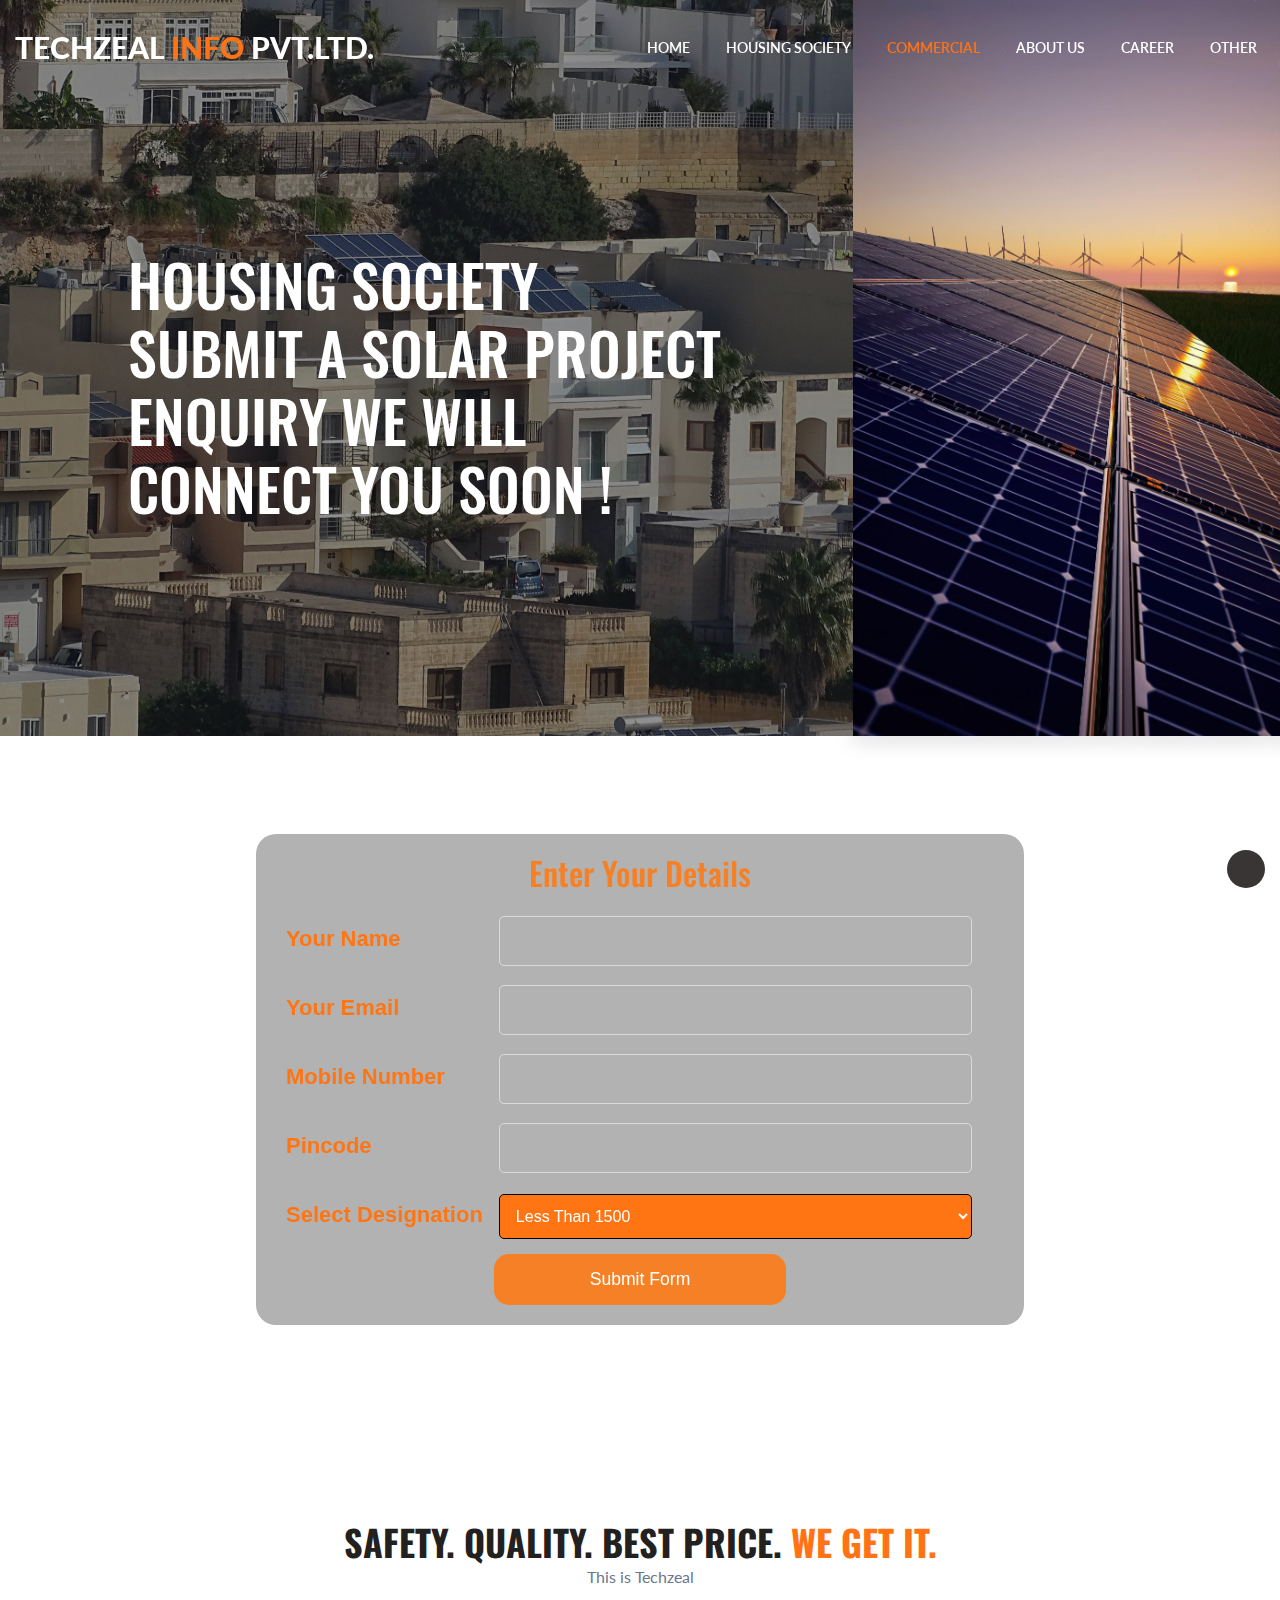
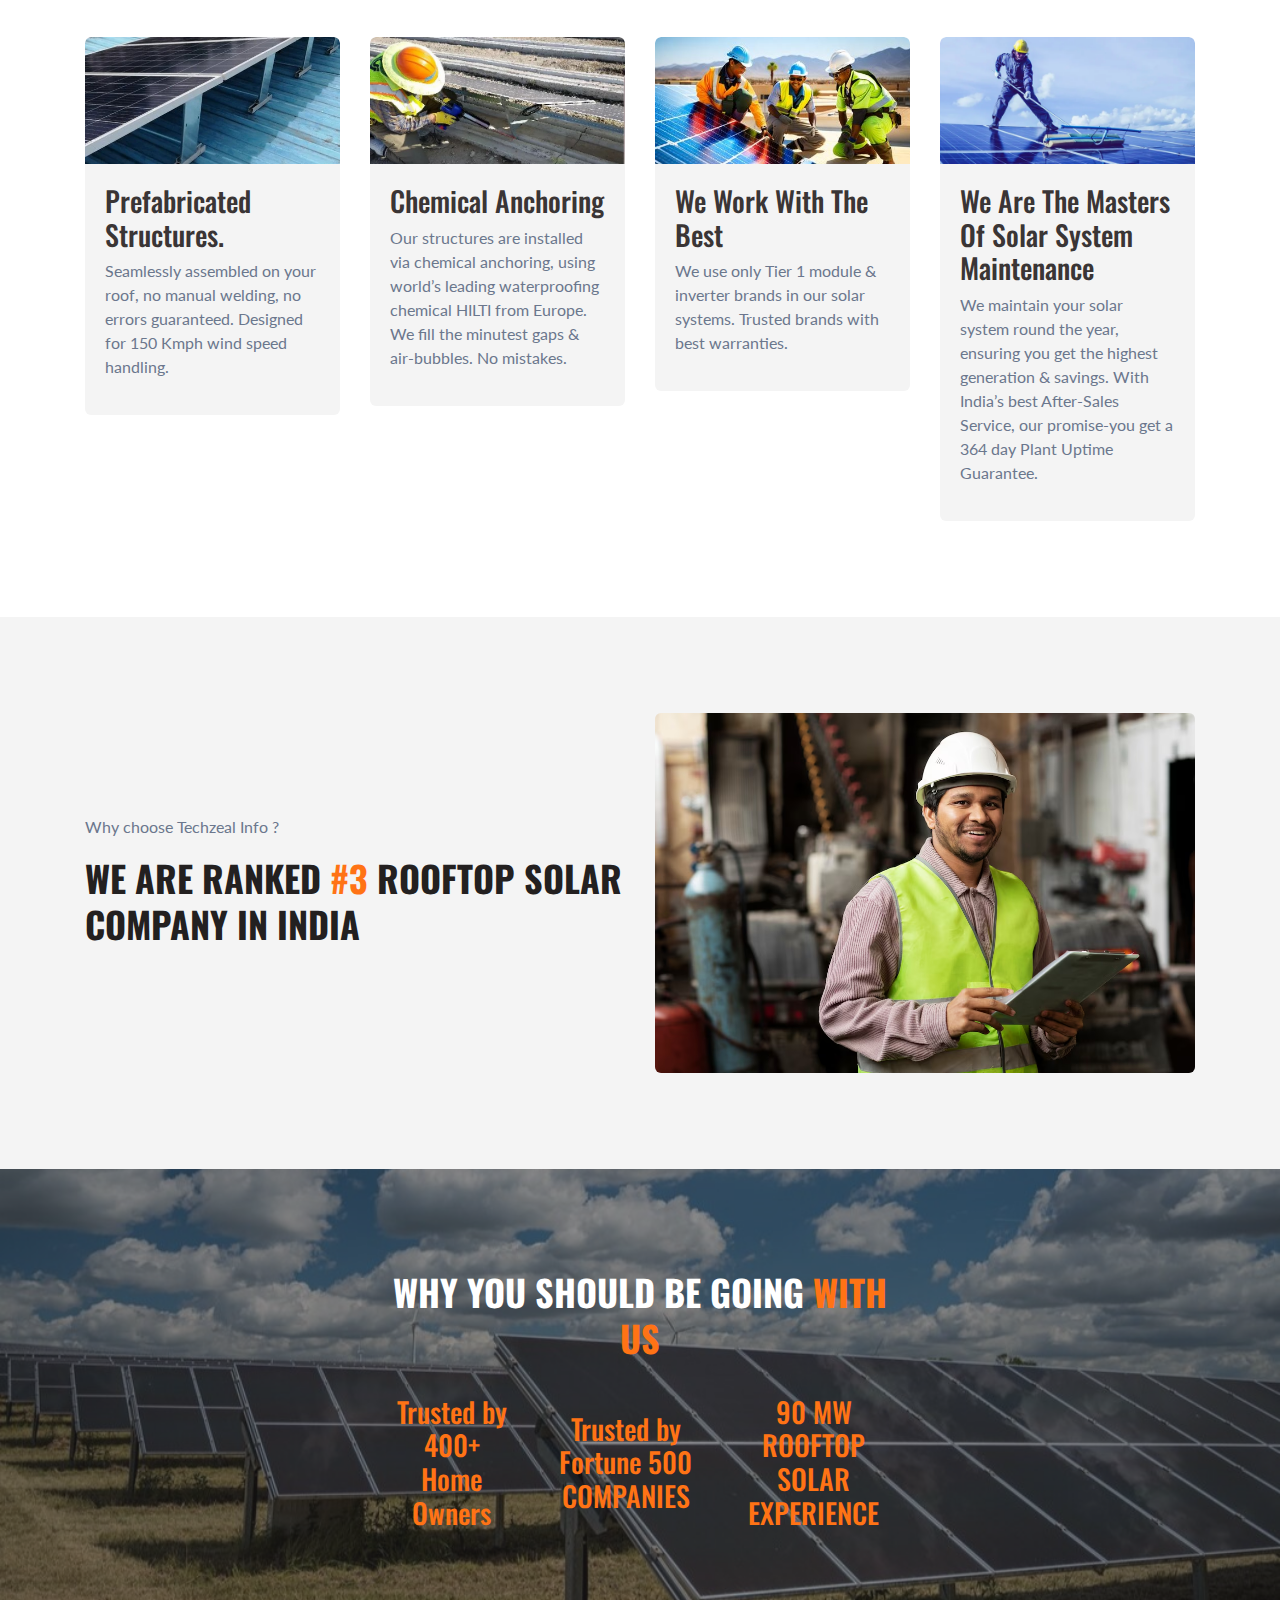
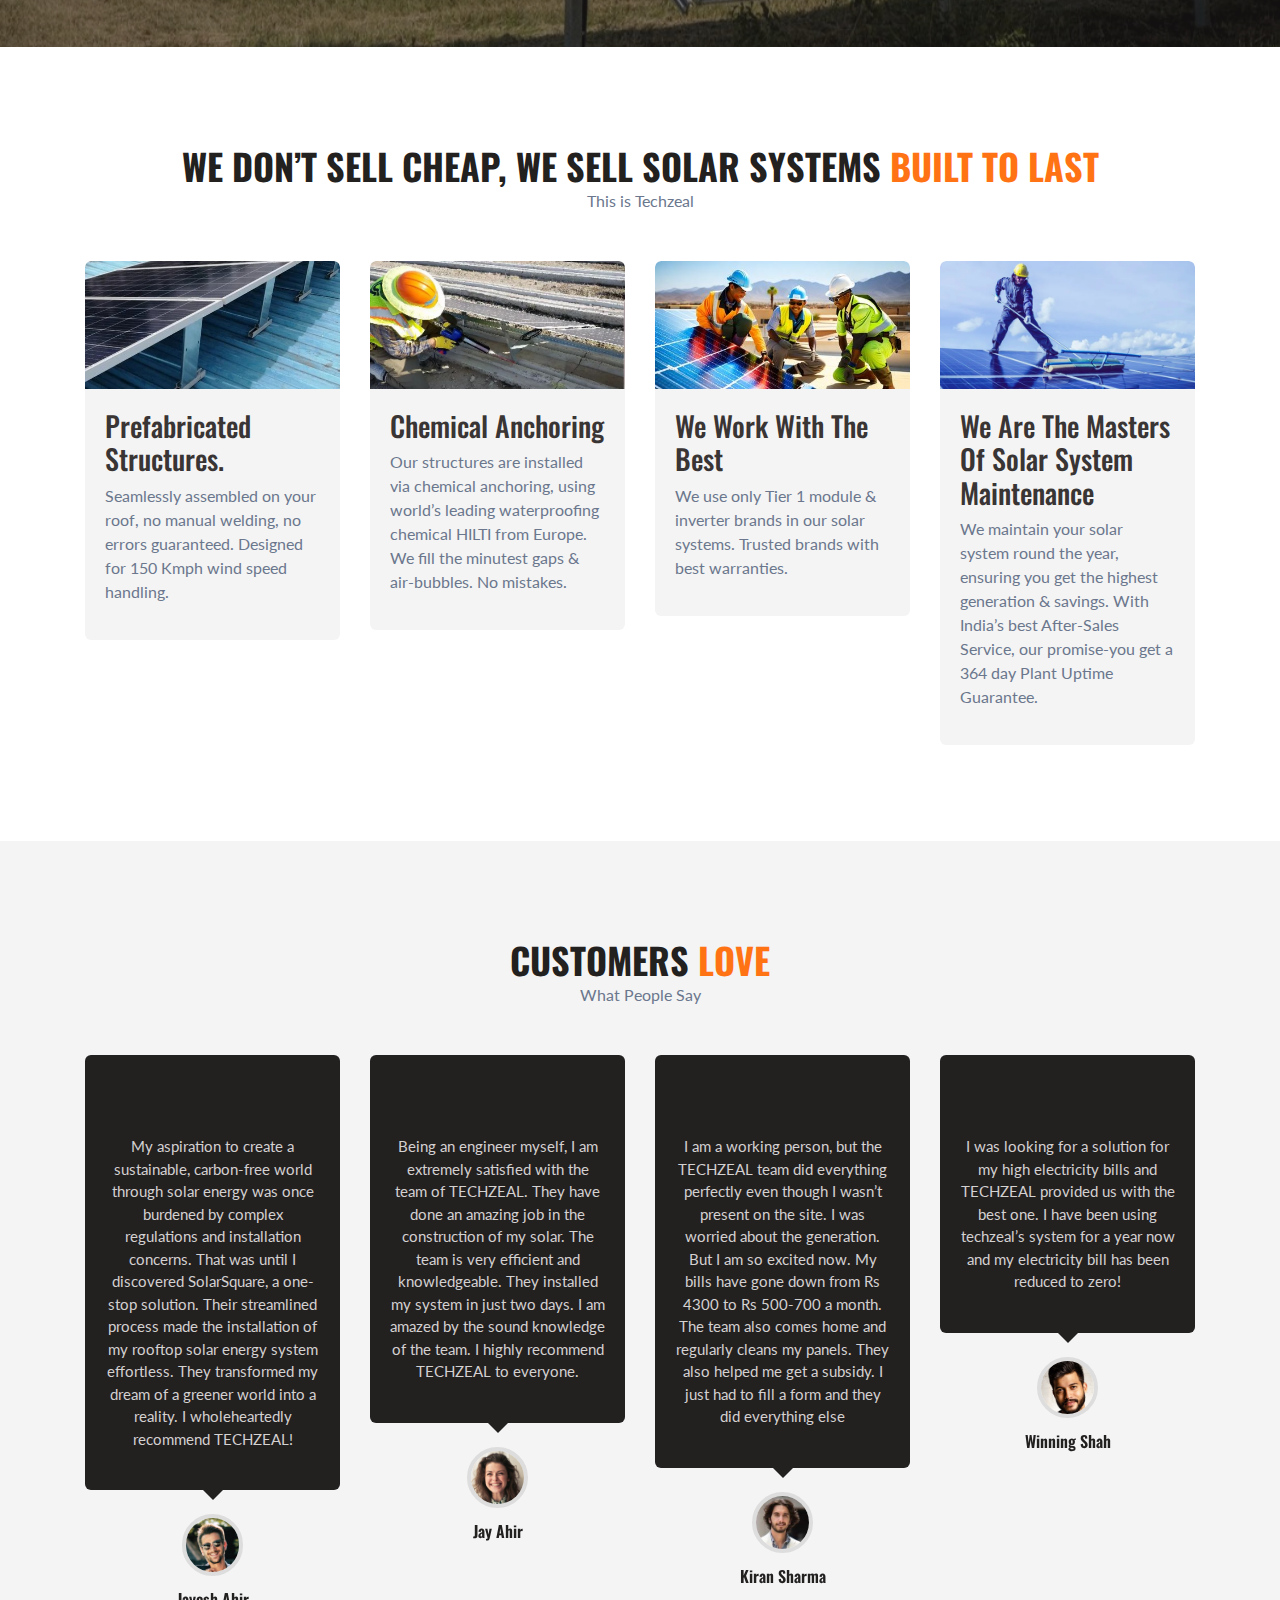
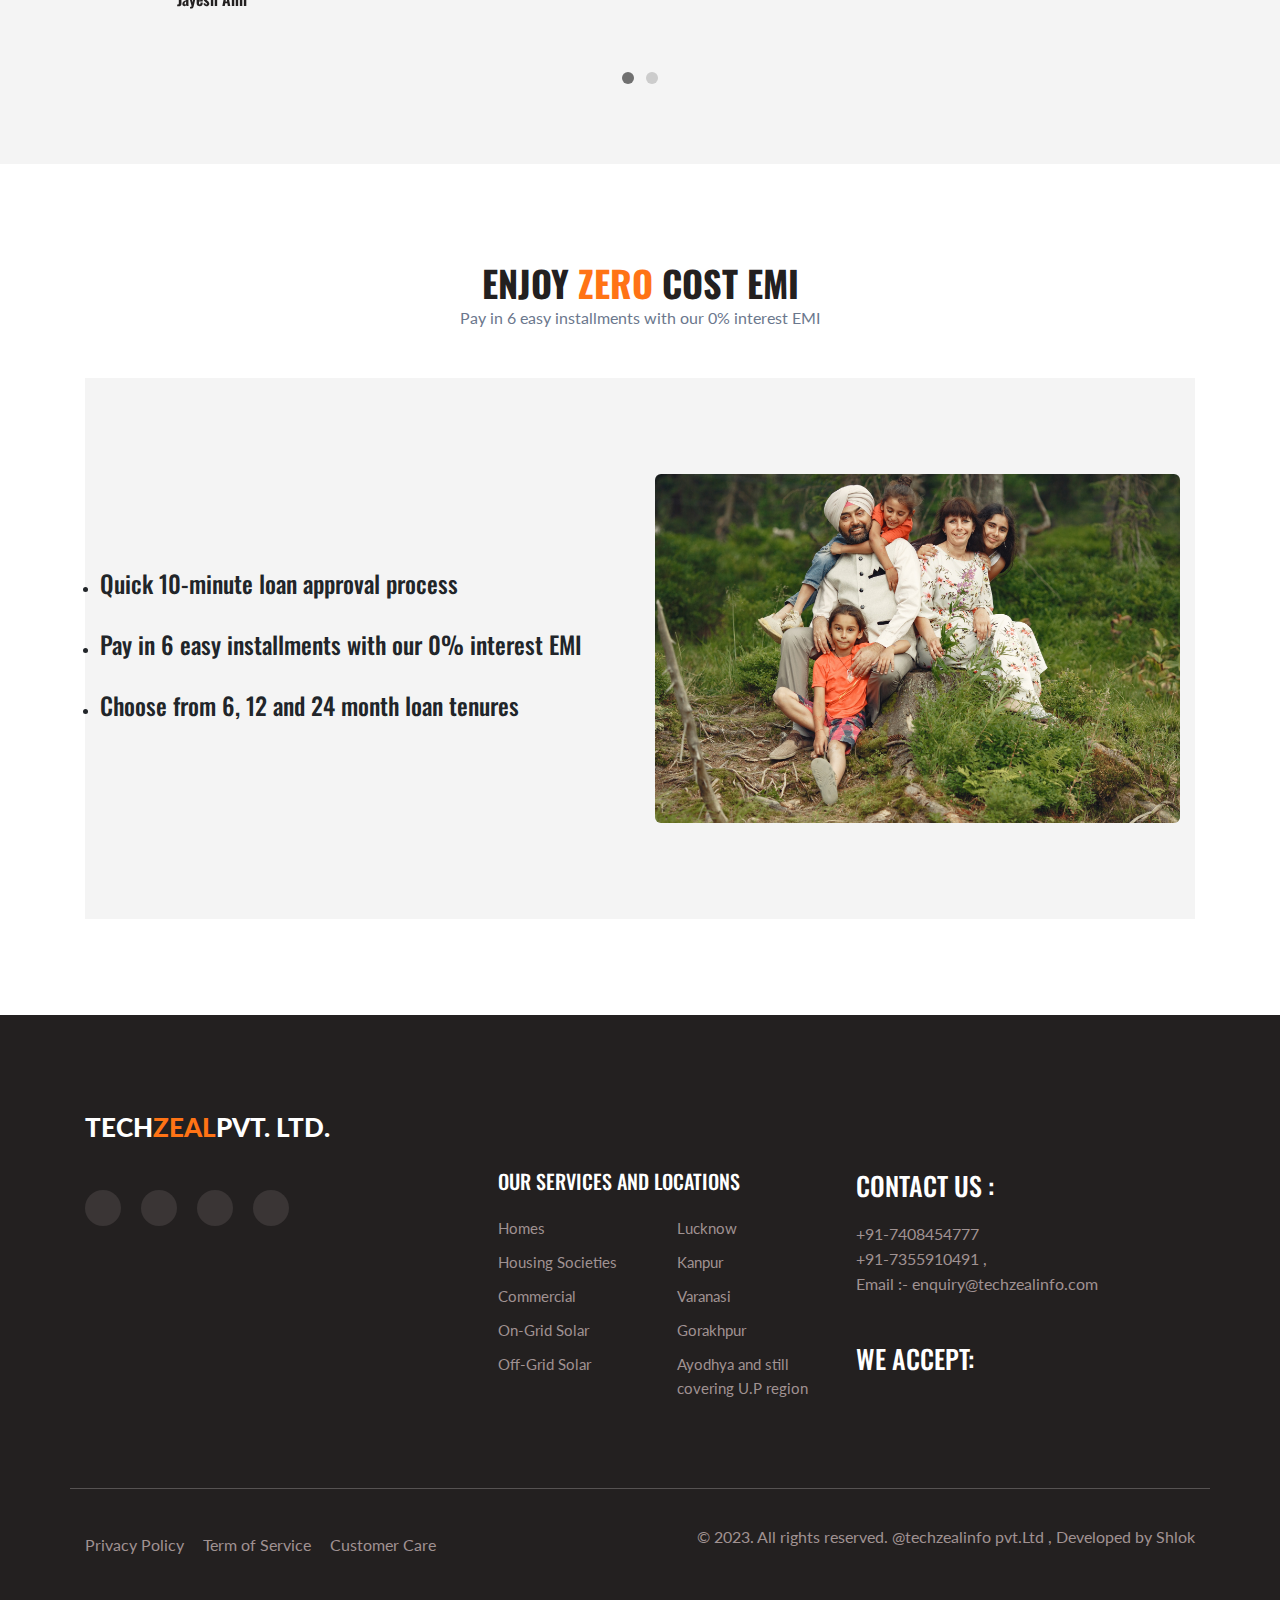
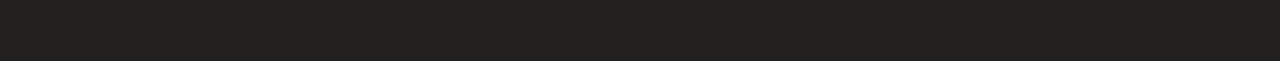
==== main/commercial.html @ fe647f67 "Add files via upload" ====
<!doctype html>
<html lang="zxx">

<head>
  <!-- Required meta tags -->
  <meta charset="utf-8">
  <meta name="viewport" content="width=device-width, initial-scale=1, shrink-to-fit=no">
  <title>TECHZEAL INFO PVT. LTD.</title>
  <!-- Template CSS -->
  <link rel="stylesheet" href="style_hs.css">
  <link rel="stylesheet" href="form.css">

  <!-- Template CSS -->
  <link href="//fonts.googleapis.com/css?family=Oswald:300,400,500,600&display=swap" rel="stylesheet">
  <link href="//fonts.googleapis.com/css?family=Lato:300,300i,400,400i,700,900&display=swap" rel="stylesheet">

  <link rel="icon" href="logo.png" type="image/png">

  <!-- Template CSS -->
  <script src="//code.tidio.co/vn7mqgptrf9hjx0qll3k1wdqmijv0tst.js" async></script>
</head>
<body>

<!--w3l-banner-slider-main-->
<section class="w3l-banner-slider-main">
	<div class="top-header-content">
		<header class="tophny-header">
			<div class="container-fluid">
				<div class="top-right-strip row">
				</div>
			</div>
			<!--/nav-->
			<nav class="navbar navbar-expand-lg navbar-light">
				<div class="container-fluid serarc-fluid">
					<a class="navbar-brand" href="index.html">
						TECHZEAL <span class="lohny"> INFO</span> PVT.LTD.</a>
							<a class="navbar-brand" href="#index.html">
								<img src="" alt="" title="" style="height:35px;" />
							</a>
					<button class="navbar-toggler" type="button" data-toggle="collapse"
						data-target="#navbarSupportedContent" aria-controls="navbarSupportedContent"
						aria-expanded="false" aria-label="Toggle navigation">
						<span class="navbar-toggler-icon fa fa-bars"> </span>
					</button>
					<div class="collapse navbar-collapse" id="navbarSupportedContent">
						<ul class="navbar-nav ml-auto">
							<li class="nav-item ">
								<a class="nav-link" href="index.html">Home</a>
							</li>
							<li class="nav-item">
								<a class="nav-link" href="housing_society.html">Housing Society</a>
							</li>
							<li class="nav-item active">
								<a class="nav-link" href="commercial.html"> Commercial </a>
							
							<li class="nav-item">
								<a class="nav-link" href="contact.html">About us</a>
							</li>

							<li class="nav-item">
								<a class="nav-link" href="career.html">Career</a>
							</li>
							<li class="nav-item">
								<a class="nav-link" href="other.html">Other</a>
							</li>
						</ul>

					</div>
				</div>
			</nav>
			<!--//nav-->
		</header>
        <div class="bannerhny-content">
			<!--/banner-slider-->
			<div class="content-baner-inf">
				<div id="carouselExampleIndicators" class="carousel slide" data-ride="carousel">
					<ol class="carousel-indicators">
						<li data-target="#carouselExampleIndicators" data-slide-to="0" class="active"></li>
					</ol>
					<div class="carousel-inner">
						<!-- Carousel Item 1 -->
						<div class="carousel-item active">
							<div class="container">
								<div class="carousel-caption">
									<h3>Housing Society
										<br>Submit a Solar Project enquiry we will connect you soon !
                                    </h3>
								</div>
							</div>
						</div>
					</div>
				</div>
			</div>


			
			
			<!--//banner-slider-->
			<!--//banner-slider-->
			<div class="right-banner">
				<div class="right-1">
				</div>	 
			</div>

		</div>
		

</section>



<!-- //w3l-banner-slider-main -->
<section class="w3l-grids-hny-2">
	<!-- /content-6-section -->
	<div class="grids-hny-2-mian py-5">
		<div id="custom-form-container">
			<form action="https://api.web3forms.com/submit" method="POST" class="custom-form">
				<!-- Access Key -->
				<input type="hidden" name="access_key" value="a52a8944-7c3d-480c-804e-d29bfbedbb35">
		
				<!-- Home Section -->
				<div id="home-section" class="form-section active">
					<h2>Enter Your Details</h2>
		
					<label for="name">Your Name</label>
					<input type="text" name="name" id="name" required>
		
					<label for="email">Your Email</label>
					<input type="email" name="email" id="email" required>
		
					<label for="mobile">Mobile Number</label>
					<input type="tel" name="mobile" id="mobile" required>
		
					<label for="pincode">Pincode</label>
					<input type="text" name="pincode" id="pincode" required>
		
					<label for="monthly-bill">Select Designation</label>
					<select name="monthly-bill" id="monthly-bill" required>
						<option value="lessthan1500"> Less Than 1500 </option>
						<option value="2500-4000">1500 - 2000</option>
						<option value="4000-8000">4000 - 8000</option>
						<option value="morethan8000">More than 8000</option>
					</select>
				</div>
		
				<!-- Submit Button -->
				<button type="submit">Submit Form</button>
			</form>
		</div>
    </div>
		
		
</section>

<section class="w3l-post-grids-6">
	<!-- /post-grids-->
	<div class="post-6-mian py-5">
		<div class="container py-lg-5">
				<h3 class="hny-title text-center mb-0 ">Safety. Quality. Best Price. 
					<span>We Get It.</span></h3>
				<p class="mb-5 text-center">This is Techzeal</p>
			<div class="post-hny-grids row mt-5">
				<div class="col-lg-3 col-md-6 grids5-info column-img" id="zoomIn">
					<a href="#">
						<figure>
							<img class="img-fluid" src="aluminium-roof-top-solar-panel-structure-500x500.jpg" alt="blog-image">
						</figure>
					</a>

					<div class="blog-thumbhny-caption">
						<ul class="blog-info-list">
							<li><a href="#admin"><h3>Prefabricated Structures.</h3></a></li>
						</ul>
						<p>Seamlessly assembled on your roof, 
							no manual welding, no errors guaranteed. 
							Designed for 150 Kmph wind speed handling.</p>
						<h4><a href="#"></a></h4>
					</div>
				</div>
				<div class="col-lg-3 col-md-6 grids5-info column-img" id="zoomIn">
					<a href="#">
						<figure>
							<img class="img-fluid" src="epoxy_anchor_for_solar_panel_mounting_2022.jpg" alt="blog-image">
						</figure>
					</a>
					<div class="blog-thumbhny-caption">
						<ul class="blog-info-list">
							<li><a href="#admin"><h3>Chemical Anchoring</h3></a></li>
						</ul>
						<p>Our structures are installed via chemical anchoring,
							using world’s leading waterproofing chemical HILTI from Europe.
							We fill the minutest gaps & air-bubbles.
							No mistakes.</p>
						<h4><a href="#"></a></h4>
					</div>
				</div>
				<div class="col-lg-3 col-md-6 grids5-info column-img" id="zoomIn">
					<figure>
						<img class="img-fluid" src="powerpoint-template-450w.jpg" alt="blog-image">
					</figure>
					<div class="blog-thumbhny-caption">
						<ul class="blog-info-list">
							<li><a href="#admin"><h3>
								We work with the best</h3></a></li>
						</ul>
						<p>We use only Tier 1 module & inverter brands in our solar systems.
							Trusted brands with best warranties.</p>
						<h4><a href="#"></a></h4>
					</div>
				</div>

				<div class="col-lg-3 col-md-6 grids5-info column-img" id="zoomIn">
					<figure>
						<img class="img-fluid" src="solor-pan.png" alt="blog-image">
					</figure>
					<div class="blog-thumbhny-caption">
						<ul class="blog-info-list">
							<li><a href="#admin"><h3>
								We are the Masters of 
								Solar System Maintenance</h3></a></li>
						</ul>
						<p>We maintain your solar system round the year,
							ensuring you get the highest generation & savings.
							With India’s best After-Sales Service,
							our promise-you get a 364 day Plant Uptime Guarantee.</p>
						<h4><a href="#"></a></h4>
					</div>
				</div>

			</div>
		</div>
	</div>
</section>



<!-- //content-6-section -->

<section class="w3l-content-w-photo-6">
	<!-- /specification-6-->
	  <div class="content-photo-6-mian py-5">
			 <div class="container py-lg-5">
					<div class="align-photo-6-inf-cols row">
						
						<div class="photo-6-inf-right col-lg-6">
								<p>Why choose Techzeal Info ?</p>
								<h3 class="hny-title text-left">We are Ranked <span>#3 </span>Rooftop Solar Company In India</h3>
								
						</div>
						<div class="photo-6-inf-left col-lg-6">
								<img src="medium-shot-smiley-man-wearing-helmet_23-2149426484.jpg" class="img-fluid" alt="">
						</div>
					</div>
				 </div>
			 </div>
	 </section>
   <!-- //specification-6-->
     
<!-- //products-->
<section class="w3l-content-5">
	<!-- /content-6-section -->
	<div class="content-5-main">
		<div class="container">
			<div class="content-info-in row">
				<div class="content-gd col-md-6 offset-lg-3 text-center">
					<h3 class="hny-title two">
						Why You Should Be Going 
						<span>With Us</span></h3>

						<div class="text-container">
							<div class="text-item"><h3>Trusted by<span> 400+</span> Home Owners<h3></div>
							<div class="text-item"><h3>Trusted by

								Fortune 500
								COMPANIES</h3></div>
							<div class="text-item"><h3>90 MW
								ROOFTOP SOLAR EXPERIENCE</h3></div>
						</div>
						
				</div>

			</div>

		</div>
	</div>
</section>
<!-- //content-6-section -->
<section class="w3l-post-grids-6">
	<!-- /post-grids-->
	<div class="post-6-mian py-5">
		<div class="container py-lg-5">
				<h3 class="hny-title text-center mb-0 ">We don’t sell cheap,
					we sell solar systems  <span>built to last</span></h3>
				<p class="mb-5 text-center">This is Techzeal</p>
			<div class="post-hny-grids row mt-5">
				<div class="col-lg-3 col-md-6 grids5-info column-img" id="zoomIn">
					<a href="#">
						<figure>
							<img class="img-fluid" src="aluminium-roof-top-solar-panel-structure-500x500.jpg" alt="blog-image">
						</figure>
					</a>

					<div class="blog-thumbhny-caption">
						<ul class="blog-info-list">
							<li><a href="#admin"><h3>Prefabricated Structures.</h3></a></li>
						</ul>
						<p>Seamlessly assembled on your roof, 
							no manual welding, no errors guaranteed. 
							Designed for 150 Kmph wind speed handling.</p>
						<h4><a href="#"></a></h4>
					</div>
				</div>
				<div class="col-lg-3 col-md-6 grids5-info column-img" id="zoomIn">
					<a href="#">
						<figure>
							<img class="img-fluid" src="epoxy_anchor_for_solar_panel_mounting_2022.jpg" alt="blog-image">
						</figure>
					</a>
					<div class="blog-thumbhny-caption">
						<ul class="blog-info-list">
							<li><a href="#admin"><h3>Chemical Anchoring</h3></a></li>
						</ul>
						<p>Our structures are installed via chemical anchoring,
							using world’s leading waterproofing chemical HILTI from Europe.
							We fill the minutest gaps & air-bubbles.
							No mistakes.</p>
						<h4><a href="#"></a></h4>
					</div>
				</div>
				<div class="col-lg-3 col-md-6 grids5-info column-img" id="zoomIn">
					<figure>
						<img class="img-fluid" src="powerpoint-template-450w.jpg" alt="blog-image">
					</figure>
					<div class="blog-thumbhny-caption">
						<ul class="blog-info-list">
							<li><a href="#admin"><h3>
								We work with the best</h3></a></li>
						</ul>
						<p>We use only Tier 1 module & inverter brands in our solar systems.
							Trusted brands with best warranties.</p>
						<h4><a href="#"></a></h4>
					</div>
				</div>

				<div class="col-lg-3 col-md-6 grids5-info column-img" id="zoomIn">
					<figure>
						<img class="img-fluid" src="solor-pan.png" alt="blog-image">
					</figure>
					<div class="blog-thumbhny-caption">
						<ul class="blog-info-list">
							<li><a href="#admin"><h3>
								We are the Masters of 
								Solar System Maintenance</h3></a></li>
						</ul>
						<p>We maintain your solar system round the year,
							ensuring you get the highest generation & savings.
							With India’s best After-Sales Service,
							our promise-you get a 364 day Plant Uptime Guarantee.</p>
						<h4><a href="#"></a></h4>
					</div>
				</div>

			</div>
		</div>
	</div>
</section>
<!-- //post-grids-->
<section class="w3l-customers-sec-6">
	<div class="customers-sec-6-cintent py-5">
		<!-- /customers-->
		<div class="container py-lg-5">
				<h3 class="hny-title text-center mb-0 ">Customers <span>Love</span></h3>
				<p class="mb-5 text-center">What People Say</p>
			<div class="row customerhny my-lg-5 my-4">
				<div class="col-md-12">
					<div id="customerhnyCarousel" class="carousel slide" data-ride="carousel">

						<ol class="carousel-indicators">
							<li data-target="#customerhnyCarousel" data-slide-to="0" class="active"></li>
							<li data-target="#customerhnyCarousel" data-slide-to="1"></li>
						</ol>
						<!-- Carousel items -->
						<div class="carousel-inner">

							<div class="carousel-item active">
								<div class="row">
									<div class="col-md-3">
										<div class="customer-info text-center">
											<div class="feedback-hny">
												<span class="fa fa-quote-left"></span>
												<p class="feedback-para">My aspiration to create a sustainable, carbon-free world through solar energy 
													was once burdened by complex regulations and installation concerns.
													That was until I discovered SolarSquare,
													a one-stop solution. Their streamlined process made
													the installation of my rooftop solar energy system effortless.
													They transformed my dream of a greener world into a reality.
													I wholeheartedly recommend TECHZEAL!</p>
											</div>
											<div class="feedback-review mt-4">
												<img src="c1.jpg" class="img-fluid" alt="">
												<h5>Jayesh Ahir</h5>

											</div>
										</div>
									</div>
									<div class="col-md-3">
											<div class="customer-info text-center">
													<div class="feedback-hny">
														<span class="fa fa-quote-left"></span>
														<p class="feedback-para">Being an engineer myself,
															I am extremely satisfied with the team of TECHZEAL. 
															They have done an amazing job in the construction of my solar.
															The team is very efficient and knowledgeable.
															They installed my system in just two days.
															I am amazed by the sound knowledge of the team.
															I highly recommend TECHZEAL to everyone.</p>
													</div>
													<div class="feedback-review mt-4">
														<img src="c2.jpg" class="img-fluid" alt="">
														<h5>Jay Ahir</h5>
		
													</div>
												</div>
									</div>
									<div class="col-md-3">
											<div class="customer-info text-center">
													<div class="feedback-hny">
														<span class="fa fa-quote-left"></span>
														<p class="feedback-para">I am a working person,
															but the TECHZEAL team did everything perfectly even though I wasn’t present on the site.
															I was worried about the generation.
															But I am so excited now. My bills have gone down from Rs 4300 to Rs 500-700 a month.
															The team also comes home and regularly cleans my panels.
															They also helped me get a subsidy.
															I just had to fill a form and they did everything else</p>
													</div>
													<div class="feedback-review mt-4">
														<img src="c3.jpg" class="img-fluid" alt="">
														<h5>Kiran Sharma</h5>
		
													</div>
												</div>
									</div>
									<div class="col-md-3">
											<div class="customer-info text-center">
													<div class="feedback-hny">
														<span class="fa fa-quote-left"></span>
														<p class="feedback-para">I was looking for a solution for my high electricity bills and 
															TECHZEAL provided us with the best one.
															I have been using techzeal’s system for a year
															now and my electricity bill has been reduced to zero!</p>
													</div>
													<div class="feedback-review mt-4">
														<img src="c4.jpg" class="img-fluid" alt="">
														<h5>Winning Shah</h5>
		
													</div>
												</div>
									</div>
								</div>
								<!--.row-->
							</div>
							<!--.item-->

							<div class="carousel-item">
								<div class="row">
									<div class="col-md-3">
											<div class="customer-info text-center">
													<div class="feedback-hny">
														<span class="fa fa-quote-left"></span>
														<p class="feedback-para">Our recent solar installation experience with techzeal has been exceptional.
															Our monthly electricity costs have dropped significantly, 
															and we're even seeing credits for the surplus energy 
															we send back to the grid. We can already see the substantial 
															savings adding up and making our investment more than worthwhile.</p>
													</div>
													<div class="feedback-review mt-4">
														<img src="c4.jpg" class="img-fluid" alt="">
														<h5>Jk Lee</h5>
		
													</div>
												</div>
									</div>
									<div class="col-md-3">
											<div class="customer-info text-center">
													<div class="feedback-hny">
														<span class="fa fa-quote-left"></span>
														<p class="feedback-para">I'm delighted with my 3.3 kW solar installation by techzeal.
															Thanks to Rajesh for the introduction and the professional installation by the team. 
															Although the net meter took some extra time, the stress-free experience and support 
															from Sapna Rajput made it all worthwhile. TECHZEAL is doing a great job,
															and I look forward to our continued journey.
														</p>
													</div>
													<div class="feedback-review mt-4">
														<img src="c3.jpg" class="img-fluid" alt="">
														<h5>Vidyut Kanat</h5>
		
													</div>
												</div>
									</div>
									<div class="col-md-3">
											<div class="customer-info text-center">
												<div class="feedback-hny">
													<span class="fa fa-quote-left"></span>
													<p class="feedback-para">Techzeal Info Pvt. Ltd. offers outstanding customer service 
														and unmatched expertise.
														Their team guided us through every step of the process,
														ensuring we understood all the technical aspects.
														The dedication and professionalism they showed in 
														addressing our needs were truly commendable.</p>
												</div>
												<div class="feedback-review mt-4">
													<img src="c1.jpg" class="img-fluid" alt="">
													<h5>Virat Patel</h5>
	
												</div>
											</div>
										</div>
										<div class="col-md-3">
												<div class="customer-info text-center">
														<div class="feedback-hny">
															<span class="fa fa-quote-left"></span>
															<p class="feedback-para">Working with Techzeal has been a game-changer for our business. 
																Their quick response time, attention to detail,
																and innovative approach to problem-solving set them apart.
																They truly care about their clients' 
																success and deliver beyond expectations.</p>
														</div>
														<div class="feedback-review mt-4">
															<img src="c2.jpg" class="img-fluid" alt="">
															<h5>Tom Latham</h5>
			
														</div>
													</div>
										</div>
								</div>
								<!--.row-->
							</div>
							<!--.item-->

						</div>
						<!--.-->
					</div>
					<!--.Carousel-->

				</div>
			</div>
		</div>
	</div>
</section>
<!-- //customers-->
<section class="w3l-post-grids-6">
	<!-- /post-grids-->
	<div class="post-6-mian py-5">
		<div class="container py-lg-5">
				<h3 class="hny-title text-center mb-0 ">Enjoy
					 <span>Zero </span>Cost EMI</h3>
				<p class="mb-5 text-center">Pay in 6 easy installments with our 0% interest EMI</p>
				<section class="w3l-content-w-photo-6">
					<!-- /specification-6-->
					  <div class="content-photo-6-mian py-5">
							 <div class="container py-lg-5">
									<div class="align-photo-6-inf-cols row">
										
										<div class="photo-6-inf-right col-lg-6">
												<ul>
													<li><h4> Quick 10-minute loan approval process</h4></li><br/>
													<li><h4>Pay in 6 easy installments with our 0% interest EMI</h4></li><br/>
													<li><h4>Choose from 6, 12 and 24 month loan tenures</h4></li>
												</ul>
										</div>
										<div class="photo-6-inf-left col-lg-6">
												<img src="indian-man-forest-male-traditional-turban-international-family-summer-forest.jpg" class="img-fluid" alt="">
										</div>
									</div>
								 </div>
							 </div>
					 </section>
		</div>
	</div>
</section>

<!-- //customers-6-->


<section class="w3l-footer-22">
	<!-- footer-22 -->
	<div class="footer-hny py-5">
		<div class="container py-lg-5">
			<div class="text-txt row">
				<div class="left-side col-lg-4">
					<h3><a class="logo-footer" href="index.html">
						  Tech<span class="lohny">Zeal</span>Pvt. Ltd.</a></h3>
					<!-- if logo is image enable this   
								  <a class="navbar-brand" href="#index.html">
									  <img src="image-path" alt="Your logo" title="Your logo" style="height:35px;" />
								  </a> -->
					<p></p>
					<ul class="social-footerhny mt-lg-5 mt-4">

						<li><a class="facebook" href="#"><span class="fa fa-facebook" aria-hidden="true"></span></a>
						</li>
						<li><a class="twitter" href="#"><span class="fa fa-twitter" aria-hidden="true"></span></a>
						</li>
						<li><a class="youtube" href="#"><span class="fa fa-youtube" aria-hidden="true"></span></a>
						</li>
						<li><a class="instagram" href="#"><span class="fa fa-instagram" aria-hidden="true"></span></a>
						</li>
					</ul>
				</div>

				<div class="right-side col-lg-8 pl-lg-5">
					<div class="sub-columns">
						<div class="sub-one-left">
							<h6>Our Services and Locations</h6>
							<div class="footer-hny-ul">
								<ul>
									<li><a href="index.html">Homes</a></li>
									<li><a href="#">Housing Societies</a></li>
									<li><a href="#">Commercial</a></li>
									<li><a href="#">On-Grid Solar</a></li>
									<li><a href="#">Off-Grid Solar</a></li>
								</ul>
								<ul>
									<li><a href="#">Lucknow</a></li>
									<li><a href="#">Kanpur</a></li>
									<li><a href="#">Varanasi</a></li>
									<li><a href="#">Gorakhpur</a></li>
									<li><a href="#">Ayodhya and still covering U.P region</a></li>
								</ul>
							</div>

						</div>
						<div class="sub-two-right">
							<h3>Contact Us :</h3>
							<p class="mb-5">+91-7408454777 <br/> +91-7355910491 , <br/>
								Email :- enquiry@techzealinfo.com</p>

							<h3>We accept:</h3>
							<ul>
								<li><a class="pay-method" href="#"><span class="fa fa-cc-visa"
											aria-hidden="true"></span></a>
								</li>
								<li><a class="pay-method" href="#"><span class="fa fa-cc-mastercard"
											aria-hidden="true"></span></a>
								</li>
								<li><a class="pay-method" href="#"><span class="fa fa-cc-paypal"
											aria-hidden="true"></span></a>
								</li>
								<li><a class="pay-method" href="#"><span class="fa fa-cc-amex"
											aria-hidden="true"></span></a>
								</li>
							</ul>
						</div>
					</div>
				</div>
			</div>
			<div class="below-section row">
				<div class="columns col-lg-6">
					<ul class="jst-link">
						<li><a href="#">Privacy Policy </a> </li>
						<li><a href="#">Term of Service</a></li>
						<li><a href="contact.html">Customer Care</a> </li>
					</ul>
				</div>
				<div class="columns col-lg-6 text-lg-right">
					<p>© 2023. All rights reserved. @techzealinfo pvt.Ltd , Developed by <a href="#" target="_blank">
							Shlok</a>
					</p>
				</div>
				<button onclick="topFunction()" id="movetop" title="Go to top">
					<span class="fa fa-angle-double-up"></span>
				</button>
			</div>
		</div>
	</div>
	<!-- //titels-5 -->
	<!-- move top -->

	<script>
		// When the user scrolls down 20px from the top of the document, show the button
		window.onscroll = function () {
			scrollFunction()
		};

		function scrollFunction() {
			if (document.body.scrollTop > 20 || document.documentElement.scrollTop > 20) {
				document.getElementById("movetop").style.display = "block";
			} else {
				document.getElementById("movetop").style.display = "none";
			}
		}

		// When the user clicks on the button, scroll to the top of the document
		function topFunction() {
			document.body.scrollTop = 0;
			document.documentElement.scrollTop = 0;
		}
	</script>
	<!-- /move top -->
</section>


  </body>

  </html>

<script src="jquery-3.3.1.min.js"></script>
<script src="jquery-2.1.4.min.js"></script>
<!--/login-->
<script>
		$(document).ready(function () {
			$(".button-log a").click(function () {
				$(".overlay-login").fadeToggle(200);
				$(this).toggleClass('btn-open').toggleClass('btn-close');
			});
		});
		$('.overlay-close1').on('click', function () {
			$(".overlay-login").fadeToggle(200);
			$(".button-log a").toggleClass('btn-open').toggleClass('btn-close');
			open = false;
		});
  </script>
<!--//login-->
<script>
// optional
		$('#customerhnyCarousel').carousel({
				interval: 5000
    });
  </script>
 <!-- cart-js -->
 <script src="minicart.js"></script>
 <script>
     transmitv.render();

     transmitv.cart.on('transmitv_checkout', function (evt) {
         var items, len, i;

         if (this.subtotal() > 0) {
             items = this.items();

             for (i = 0, len = items.length; i < len; i++) {}
         }
     });
 </script>
 <!-- //cart-js -->
<!--pop-up-box-->
<script src="jquery.magnific-popup.js"></script>
<!--//pop-up-box-->
<script>
  $(document).ready(function () {
    $('.popup-with-zoom-anim').magnificPopup({
      type: 'inline',
      fixedContentPos: false,
      fixedBgPos: true,
      overflowY: 'auto',
      closeBtnInside: true,
      preloader: false,
      midClick: true,
      removalDelay: 300,
      mainClass: 'my-mfp-zoom-in'
    });

  });
</script>
<!--//search-bar-->
<!-- disable body scroll which navbar is in active -->

</div>
<script>
  $(function () {
    $('.navbar-toggler').click(function () {
      $('body').toggleClass('noscroll');
    })
  });
</script>
<!-- disable body scroll which navbar is in active -->
<script src="bootstrap.min.js"></script>
---- main/style_hs.css ----
@charset "UTF-8";

html {
  scroll-behavior: smooth;
}

h1,
h2,
h3,
h4,
h5,
h6 {
  font-family: 'Oswald', sans-serif;
  font-weight: 600;
}

body,
body a,
body li,
body p,
.btn,
input {
  font-family: 'Lato', sans-serif;
}

body p {
  line-height: 1.5;
  font-size: 16px;
  color: #6b778d;
}

ol,
ul,
dl {
  margin-top: 0;
  margin-bottom: 0rem;
  font-family: 'Lato', sans-serif;
  padding: 0;
}

.form-control:focus {
  box-shadow: none !important;
}

body a:hover {
  color: #ff7315;
  transition: 0.3s ease;
}

body input {
  border-radius: 6px;
}

body img {
  border-radius: 6px;
}

.noscroll {
  overflow: hidden;
}

h3.hny-title,
h3.hny-title.two {
  font-size: 40px;
  line-height: 50px;
  text-align: center;
  align-items: center;
  color: #232020;
  margin-bottom: 24px;
  text-transform: uppercase;
  font-weight: 700;
}

h3.hny-title.two {
  color: #fff;
}

h3.hny-title span,
h3.hny-title span {
  color: #ff7315;
}

a.read-more.btn {
  display: inline-block;
  outline: none;
  border: none;
  font-weight: 600;
  padding: 12px 32px;
  font-size: 16px;
  background-color: #232020;
  margin-top: 20px;
  color: #fff;
  border-radius: 25px;
  -webkit-border-radius: 25px;
  -o-border-radius: 25px;
  -ms-border-radius: 25px;
  -moz-border-radius: 25px;
}

a.read-more.btn:hover {
  background-color: #ff7315;
}

a.read-more-btn2.btn {
  display: inline-block;
  outline: none;
  border: none;
  font-weight: 600;
  padding: 12px 32px;
  font-size: 16px;
  background-color: #fff;
  margin-top: 20px;
  color: #232020;
  border-radius: 25px;
  -webkit-border-radius: 25px;
  -o-border-radius: 25px;
  -ms-border-radius: 25px;
  -moz-border-radius: 25px;
}

a.read-more-btn2.btn:hover {
  color: #fff;
  background-color: #ff7315;
}

@media (max-width: 1366px) {

  h3.hny-title,
  h3.hny-title.two {
    font-size: 36px;
    line-height: 46px;
    text-align: center;
  }
}

@media (max-width: 1199px) {
  body p {
    font-size: 15px;
  }
}

@media (max-width: 667px) {
  a.read-more-btn2.btn {
    padding: 10px 32px;
    font-size: 16px;
    margin-top: 14px;
  }
}

@media (max-width: 667px) {

  h3.hny-title,
  h3.hny-title.two {
    font-size: 30px;
    line-height: 40px;
  }

  a.read-more-btn.btn {
    margin-top: 10px;
  }
}

@media (max-width: 480px) {

  h3.hny-title,
  h3.hny-title.two {
    font-size: 28px;
    line-height: 38px;
  }
}

@media (max-width: 440px) {

  h3.hny-title,
  h3.hny-title.two {
    font-size: 26px;
    line-height: 36px;
  }
}

/*!
 *  Font Awesome 4.7.0 by @davegandy - http://fontawesome.io - @fontawesome
 *  License - http://fontawesome.io/license (Font: SIL OFL 1.1, CSS: MIT License)
 */
/* FONT PATH
 * -------------------------- */
@font-face {
  font-family: 'FontAwesome';
  src: url("../fonts/fontawesome-webfont.eot?v=4.7.0");
  src: url("../fonts/fontawesome-webfont.eot?#iefix&v=4.7.0") format("embedded-opentype"), url("../fonts/fontawesome-webfont.woff2?v=4.7.0") format("woff2"), url("../fonts/fontawesome-webfont.woff?v=4.7.0") format("woff"), url("../fonts/fontawesome-webfont.ttf?v=4.7.0") format("truetype"), url("../fonts/fontawesome-webfont.svg?v=4.7.0#fontawesomeregular") format("svg");
  font-weight: normal;
  font-style: normal;
}

.fa {
  display: inline-block;
  font: normal normal normal 14px/1 FontAwesome;
  font-size: inherit;
  text-rendering: auto;
  -webkit-font-smoothing: antialiased;
  -moz-osx-font-smoothing: grayscale;
}

/* makes the font 33% larger relative to the icon container */
.fa-lg {
  font-size: 1.33333em;
  line-height: 0.75em;
  vertical-align: -15%;
}

.fa-2x {
  font-size: 2em;
}

.fa-3x {
  font-size: 3em;
}

.fa-4x {
  font-size: 4em;
}

.fa-5x {
  font-size: 5em;
}

.fa-fw {
  width: 1.28571em;
  text-align: center;
}

.fa-ul {
  padding-left: 0;
  margin-left: 2.14286em;
  list-style-type: none;
}

.fa-ul>li {
  position: relative;
}

.fa-li {
  position: absolute;
  left: -2.14286em;
  width: 2.14286em;
  top: 0.14286em;
  text-align: center;
}

.fa-li.fa-lg {
  left: -1.85714em;
}

.fa-border {
  padding: .2em .25em .15em;
  border: solid 0.08em #eee;
  border-radius: .1em;
}

.fa-pull-left {
  float: left;
}

.fa-pull-right {
  float: right;
}

.fa.fa-pull-left {
  margin-right: .3em;
}

.fa.fa-pull-right {
  margin-left: .3em;
}

/* Deprecated as of 4.4.0 */
.pull-right {
  float: right;
}

.pull-left {
  float: left;
}

.fa.pull-left {
  margin-right: .3em;
}

.fa.pull-right {
  margin-left: .3em;
}

.fa-spin {
  -webkit-animation: fa-spin 2s infinite linear;
  animation: fa-spin 2s infinite linear;
}

.fa-pulse {
  -webkit-animation: fa-spin 1s infinite steps(8);
  animation: fa-spin 1s infinite steps(8);
}

@-webkit-keyframes fa-spin {
  0% {
    transform: rotate(0deg);
  }

  100% {
    transform: rotate(359deg);
  }
}

@keyframes fa-spin {
  0% {
    transform: rotate(0deg);
  }

  100% {
    transform: rotate(359deg);
  }
}


    

:root .fa-rotate-90,
:root .fa-rotate-180,
:root .fa-rotate-270,
:root .fa-flip-horizontal,
:root .fa-flip-vertical {
  -webkit-filter: none;
  filter: none;
}

.fa-stack {
  position: relative;
  display: inline-block;
  width: 2em;
  height: 2em;
  line-height: 2em;
  vertical-align: middle;
}

.fa-stack-1x,
.fa-stack-2x {
  position: absolute;
  left: 0;
  width: 100%;
  text-align: center;
}

.fa-stack-1x {
  line-height: inherit;
}

.fa-stack-2x {
  font-size: 2em;
}

.fa-inverse {
  color: #fff;
}

/* Font Awesome uses the Unicode Private Use Area (PUA) to ensure screen
   readers do not read off random characters that represent icons */

   .fa-glass:before {
    content: "";
  }
  
  .fa-music:before {
    content: "";
  }
  
  .fa-search:before {
    content: "";
  }
  
  .fa-envelope-o:before {
    content: "";
  }
  
  .fa-heart:before {
    content: "";
  }
  
  .fa-star:before {
    content: "";
  }
  
  .fa-star-o:before {
    content: "";
  }
  
  .fa-user:before {
    content: "";
  }
  
  .fa-film:before {
    content: "";
  }
  
  .fa-th-large:before {
    content: "";
  }
  
  .fa-th:before {
    content: "";
  }
  
  .fa-th-list:before {
    content: "";
  }
  
  .fa-check:before {
    content: "";
  }
  
  .fa-remove:before,
  .fa-close:before,
  .fa-times:before {
    content: "";
  }
  
  .fa-search-plus:before {
    content: "";
  }
  
  .fa-search-minus:before {
    content: "";
  }
  
  .fa-power-off:before {
    content: "";
  }
  
  .fa-signal:before {
    content: "";
  }
  
  .fa-gear:before,
  .fa-cog:before {
    content: "";
  }
  
  .fa-trash-o:before {
    content: "";
  }
  
  .fa-home:before {
    content: "";
  }
  
  .fa-file-o:before {
    content: "";
  }
  
  .fa-clock-o:before {
    content: "";
  }
  
  .fa-road:before {
    content: "";
  }
  
  .fa-download:before {
    content: "";
  }
  
  .fa-arrow-circle-o-down:before {
    content: "";
  }
  
  .fa-arrow-circle-o-up:before {
    content: "";
  }
  
  .fa-inbox:before {
    content: "";
  }
  
  .fa-play-circle-o:before {
    content: "";
  }
  
  .fa-rotate-right:before,
  .fa-repeat:before {
    content: "";
  }
  
  .fa-refresh:before {
    content: "";
  }
  
  .fa-list-alt:before {
    content: "";
  }
  
  .fa-lock:before {
    content: "";
  }
  
  .fa-flag:before {
    content: "";
  }
  
  .fa-headphones:before {
    content: "";
  }
  
  .fa-volume-off:before {
    content: "";
  }
  
  .fa-volume-down:before {
    content: "";
  }
  
  .fa-volume-up:before {
    content: "";
  }
  
  .fa-qrcode:before {
    content: "";
  }
  
  .fa-barcode:before {
    content: "";
  }
  
  .fa-tag:before {
    content: "";
  }
  
  .fa-tags:before {
    content: "";
  }
  
  .fa-book:before {
    content: "";
  }
  
  .fa-bookmark:before {
    content: "";
  }
  
  .fa-print:before {
    content: "";
  }
  
  .fa-camera:before {
    content: "";
  }
  
  .fa-font:before {
    content: "";
  }
  
  .fa-bold:before {
    content: "";
  }
  
  .fa-italic:before {
    content: "";
  }
  
  .fa-text-height:before {
    content: "";
  }
  
  .fa-text-width:before {
    content: "";
  }
  
  .fa-align-left:before {
    content: "";
  }
  
  .fa-align-center:before {
    content: "";
  }
  
  .fa-align-right:before {
    content: "";
  }
  
  .fa-align-justify:before {
    content: "";
  }
  
  .fa-list:before {
    content: "";
  }
  
  .fa-dedent:before,
  .fa-outdent:before {
    content: "";
  }
  
  .fa-indent:before {
    content: "";
  }
  
  .fa-video-camera:before {
    content: "";
  }
  
  .fa-photo:before,
  .fa-image:before,
  .fa-picture-o:before {
    content: "";
  }
  
  .fa-pencil:before {
    content: "";
  }
  
  .fa-map-marker:before {
    content: "";
  }
  
  .fa-adjust:before {
    content: "";
  }
  
  .fa-tint:before {
    content: "";
  }
  
  .fa-edit:before,
  .fa-pencil-square-o:before {
    content: "";
  }
  
  .fa-share-square-o:before {
    content: "";
  }
  
  .fa-check-square-o:before {
    content: "";
  }
  
  .fa-arrows:before {
    content: "";
  }
  
  .fa-step-backward:before {
    content: "";
  }
  
  .fa-fast-backward:before {
    content: "";
  }
  
  .fa-backward:before {
    content: "";
  }
  
  .fa-play:before {
    content: "";
  }
  
  .fa-pause:before {
    content: "";
  }
  
  .fa-stop:before {
    content: "";
  }
  
  .fa-forward:before {
    content: "";
  }
  
  .fa-fast-forward:before {
    content: "";
  }
  
  .fa-step-forward:before {
    content: "";
  }
  
  .fa-eject:before {
    content: "";
  }
  
  .fa-chevron-left:before {
    content: "";
  }
  
  .fa-chevron-right:before {
    content: "";
  }
  
  .fa-plus-circle:before {
    content: "";
  }
  
  .fa-minus-circle:before {
    content: "";
  }
  
  .fa-times-circle:before {
    content: "";
  }
  
  .fa-check-circle:before {
    content: "";
  }
  
  .fa-question-circle:before {
    content: "";
  }
  
  .fa-info-circle:before {
    content: "";
  }
  
  .fa-crosshairs:before {
    content: "";
  }
  
  .fa-times-circle-o:before {
    content: "";
  }
  
  .fa-check-circle-o:before {
    content: "";
  }
  
  .fa-ban:before {
    content: "";
  }
  
  .fa-arrow-left:before {
    content: "";
  }
  
  .fa-arrow-right:before {
    content: "";
  }
  
  .fa-arrow-up:before {
    content: "";
  }
  
  .fa-arrow-down:before {
    content: "";
  }
  
  .fa-mail-forward:before,
  .fa-share:before {
    content: "";
  }
  
  .fa-expand:before {
    content: "";
  }
  
  .fa-compress:before {
    content: "";
  }
  
  .fa-plus:before {
    content: "";
  }
  
  .fa-minus:before {
    content: "";
  }
  
  .fa-asterisk:before {
    content: "";
  }
  
  .fa-exclamation-circle:before {
    content: "";
  }
  
  .fa-gift:before {
    content: "";
  }
  
  .fa-leaf:before {
    content: "";
  }
  
  .fa-fire:before {
    content: "";
  }
  
  .fa-eye:before {
    content: "";
  }
  
  .fa-eye-slash:before {
    content: "";
  }
  
  .fa-warning:before,
  .fa-exclamation-triangle:before {
    content: "";
  }
  
  .fa-plane:before {
    content: "";
  }
  
  .fa-calendar:before {
    content: "";
  }
  
  .fa-random:before {
    content: "";
  }
  
  .fa-comment:before {
    content: "";
  }
  
  .fa-magnet:before {
    content: "";
  }
  
  .fa-chevron-up:before {
    content: "";
  }
  
  .fa-chevron-down:before {
    content: "";
  }
  
  .fa-retweet:before {
    content: "";
  }
  
  .fa-shopping-cart:before {
    content: "";
  }
  
  .fa-folder:before {
    content: "";
  }
  
  .fa-folder-open:before {
    content: "";
  }
  
  .fa-arrows-v:before {
    content: "";
  }
  
  .fa-arrows-h:before {
    content: "";
  }
  
  .fa-bar-chart-o:before,
  .fa-bar-chart:before {
    content: "";
  }
  
  .fa-twitter-square:before {
    content: "";
  }
  
  .fa-facebook-square:before {
    content: "";
  }
  
  .fa-camera-retro:before {
    content: "";
  }
  
  .fa-key:before {
    content: "";
  }
  
  .fa-gears:before,
  .fa-cogs:before {
    content: "";
  }
  
  .fa-comments:before {
    content: "";
  }
  
  .fa-thumbs-o-up:before {
    content: "";
  }
  
  .fa-thumbs-o-down:before {
    content: "";
  }
  
  .fa-star-half:before {
    content: "";
  }
  
  .fa-heart-o:before {
    content: "";
  }
  
  .fa-sign-out:before {
    content: "";
  }
  
  .fa-linkedin-square:before {
    content: "";
  }
  
  .fa-thumb-tack:before {
    content: "";
  }
  
  .fa-external-link:before {
    content: "";
  }
  
  .fa-sign-in:before {
    content: "";
  }
  
  .fa-trophy:before {
    content: "";
  }
  
  .fa-github-square:before {
    content: "";
  }
  
  .fa-upload:before {
    content: "";
  }
  
  .fa-lemon-o:before {
    content: "";
  }
  
  .fa-phone:before {
    content: "";
  }
  
  .fa-square-o:before {
    content: "";
  }
  
  .fa-bookmark-o:before {
    content: "";
  }
  
  .fa-phone-square:before {
    content: "";
  }
  
  .fa-twitter:before {
    content: "";
  }
  
  .fa-facebook-f:before,
  .fa-facebook:before {
    content: "";
  }
  
  .fa-github:before {
    content: "";
  }
  
  .fa-unlock:before {
    content: "";
  }
  
  .fa-credit-card:before {
    content: "";
  }
  
  .fa-feed:before,
  .fa-rss:before {
    content: "";
  }
  
  .fa-hdd-o:before {
    content: "";
  }
  
  .fa-bullhorn:before {
    content: "";
  }
  
  .fa-bell:before {
    content: "";
  }
  
  .fa-certificate:before {
    content: "";
  }
  
  .fa-hand-o-right:before {
    content: "";
  }
  
  .fa-hand-o-left:before {
    content: "";
  }
  
  .fa-hand-o-up:before {
    content: "";
  }
  
  .fa-hand-o-down:before {
    content: "";
  }
  
  .fa-arrow-circle-left:before {
    content: "";
  }
  
  .fa-arrow-circle-right:before {
    content: "";
  }
  
  .fa-arrow-circle-up:before {
    content: "";
  }
  
  .fa-arrow-circle-down:before {
    content: "";
  }
  
  .fa-globe:before {
    content: "";
  }
  
  .fa-wrench:before {
    content: "";
  }
  
  .fa-tasks:before {
    content: "";
  }
  
  .fa-filter:before {
    content: "";
  }
  
  .fa-briefcase:before {
    content: "";
  }
  
  .fa-arrows-alt:before {
    content: "";
  }
  
  .fa-group:before,
  .fa-users:before {
    content: "";
  }
  
  .fa-chain:before,
  .fa-link:before {
    content: "";
  }
  
  .fa-cloud:before {
    content: "";
  }
  
  .fa-flask:before {
    content: "";
  }
  
  .fa-cut:before,
  .fa-scissors:before {
    content: "";
  }
  
  .fa-copy:before,
  .fa-files-o:before {
    content: "";
  }
  
  .fa-paperclip:before {
    content: "";
  }
  
  .fa-save:before,
  .fa-floppy-o:before {
    content: "";
  }
  
  .fa-square:before {
    content: "";
  }
  
  .fa-navicon:before,
  .fa-reorder:before,
  .fa-bars:before {
    content: "";
  }
  
  .fa-list-ul:before {
    content: "";
  }
  
  .fa-list-ol:before {
    content: "";
  }
  
  .fa-strikethrough:before {
    content: "";
  }
  
  .fa-underline:before {
    content: "";
  }
  
  .fa-table:before {
    content: "";
  }
  
  .fa-magic:before {
    content: "";
  }
  
  .fa-truck:before {
    content: "";
  }
  
  .fa-pinterest:before {
    content: "";
  }
  
  .fa-pinterest-square:before {
    content: "";
  }
  
  .fa-google-plus-square:before {
    content: "";
  }
  
  .fa-google-plus:before {
    content: "";
  }
  
  .fa-money:before {
    content: "";
  }
  
  .fa-caret-down:before {
    content: "";
  }
  
  .fa-caret-up:before {
    content: "";
  }
  
  .fa-caret-left:before {
    content: "";
  }
  
  .fa-caret-right:before {
    content: "";
  }
  
  .fa-columns:before {
    content: "";
  }
  
  .fa-unsorted:before,
  .fa-sort:before {
    content: "";
  }
  
  .fa-sort-down:before,
  .fa-sort-desc:before {
    content: "";
  }
  
  .fa-sort-up:before,
  .fa-sort-asc:before {
    content: "";
  }
  
  .fa-envelope:before {
    content: "";
  }
  
  .fa-linkedin:before {
    content: "";
  }
  
  .fa-rotate-left:before,
  .fa-undo:before {
    content: "";
  }
  
  .fa-legal:before,
  .fa-gavel:before {
    content: "";
  }
  
  .fa-dashboard:before,
  .fa-tachometer:before {
    content: "";
  }
  
  .fa-comment-o:before {
    content: "";
  }
  
  .fa-comments-o:before {
    content: "";
  }
  
  .fa-flash:before,
  .fa-bolt:before {
    content: "";
  }
  
  .fa-sitemap:before {
    content: "";
  }
  
  .fa-umbrella:before {
    content: "";
  }
  
  .fa-paste:before,
  .fa-clipboard:before {
    content: "";
  }
  
  .fa-lightbulb-o:before {
    content: "";
  }
  
  .fa-exchange:before {
    content: "";
  }
  
  .fa-cloud-download:before {
    content: "";
  }
  
  .fa-cloud-upload:before {
    content: "";
  }
  
  .fa-user-md:before {
    content: "";
  }
  
  .fa-stethoscope:before {
    content: "";
  }
  
  .fa-suitcase:before {
    content: "";
  }
  
  .fa-bell-o:before {
    content: "";
  }
  
  .fa-coffee:before {
    content: "";
  }
  
  .fa-cutlery:before {
    content: "";
  }
  
  .fa-file-text-o:before {
    content: "";
  }
  
  .fa-building-o:before {
    content: "";
  }
  
  .fa-hospital-o:before {
    content: "";
  }
  
  .fa-ambulance:before {
    content: "";
  }
  
  .fa-medkit:before {
    content: "";
  }
  
  .fa-fighter-jet:before {
    content: "";
  }
  
  .fa-beer:before {
    content: "";
  }
  
  .fa-h-square:before {
    content: "";
  }
  
  .fa-plus-square:before {
    content: "";
  }
  
  .fa-angle-double-left:before {
    content: "";
  }
  
  .fa-angle-double-right:before {
    content: "";
  }
  
  .fa-angle-double-up:before {
    content: "";
  }
  
  .fa-angle-double-down:before {
    content: "";
  }
  
  .fa-angle-left:before {
    content: "";
  }
  
  .fa-angle-right:before {
    content: "";
  }
  
  .fa-angle-up:before {
    content: "";
  }
  
  .fa-angle-down:before {
    content: "";
  }
  
  .fa-desktop:before {
    content: "";
  }
  
  .fa-laptop:before {
    content: "";
  }
  
  .fa-tablet:before {
    content: "";
  }
  
  .fa-mobile-phone:before,
  .fa-mobile:before {
    content: "";
  }
  
  .fa-circle-o:before {
    content: "";
  }
  
  .fa-quote-left:before {
    content: "";
  }
  
  .fa-quote-right:before {
    content: "";
  }
  
  .fa-spinner:before {
    content: "";
  }
  
  .fa-circle:before {
    content: "";
  }
  
  .fa-mail-reply:before,
  .fa-reply:before {
    content: "";
  }
  
  .fa-github-alt:before {
    content: "";
  }
  
  .fa-folder-o:before {
    content: "";
  }
  
  .fa-folder-open-o:before {
    content: "";
  }
  
  .fa-smile-o:before {
    content: "";
  }
  
  .fa-frown-o:before {
    content: "";
  }
  
  .fa-meh-o:before {
    content: "";
  }
  
  .fa-gamepad:before {
    content: "";
  }
  
  .fa-keyboard-o:before {
    content: "";
  }
  
  .fa-flag-o:before {
    content: "";
  }
  
  .fa-flag-checkered:before {
    content: "";
  }
  
  .fa-terminal:before {
    content: "";
  }
  
  .fa-code:before {
    content: "";
  }
  
  .fa-mail-reply-all:before,
  .fa-reply-all:before {
    content: "";
  }
  
  .fa-star-half-empty:before,
  .fa-star-half-full:before,
  .fa-star-half-o:before {
    content: "";
  }
  
  .fa-location-arrow:before {
    content: "";
  }
  
  .fa-crop:before {
    content: "";
  }
  
  .fa-code-fork:before {
    content: "";
  }
  
  .fa-unlink:before,
  .fa-chain-broken:before {
    content: "";
  }
  
  .fa-question:before {
    content: "";
  }
  
  .fa-info:before {
    content: "";
  }
  
  .fa-exclamation:before {
    content: "";
  }
  
  .fa-superscript:before {
    content: "";
  }
  
  .fa-subscript:before {
    content: "";
  }
  
  .fa-eraser:before {
    content: "";
  }
  
  .fa-puzzle-piece:before {
    content: "";
  }
  
  .fa-microphone:before {
    content: "";
  }
  
  .fa-microphone-slash:before {
    content: "";
  }
  
  .fa-shield:before {
    content: "";
  }
  
  .fa-calendar-o:before {
    content: "";
  }
  
  .fa-fire-extinguisher:before {
    content: "";
  }
  
  .fa-rocket:before {
    content: "";
  }
  
  .fa-maxcdn:before {
    content: "";
  }
  
  .fa-chevron-circle-left:before {
    content: "";
  }
  
  .fa-chevron-circle-right:before {
    content: "";
  }
  
  .fa-chevron-circle-up:before {
    content: "";
  }
  
  .fa-chevron-circle-down:before {
    content: "";
  }
  
  .fa-html5:before {
    content: "";
  }
  
  .fa-css3:before {
    content: "";
  }
  
  .fa-anchor:before {
    content: "";
  }
  
  .fa-unlock-alt:before {
    content: "";
  }
  
  .fa-bullseye:before {
    content: "";
  }
  
  .fa-ellipsis-h:before {
    content: "";
  }
  
  .fa-ellipsis-v:before {
    content: "";
  }
  
  .fa-rss-square:before {
    content: "";
  }
  
  .fa-play-circle:before {
    content: "";
  }
  
  .fa-ticket:before {
    content: "";
  }
  
  .fa-minus-square:before {
    content: "";
  }
  
  .fa-minus-square-o:before {
    content: "";
  }
  
  .fa-level-up:before {
    content: "";
  }
  
  .fa-level-down:before {
    content: "";
  }
  
  .fa-check-square:before {
    content: "";
  }
  
  .fa-pencil-square:before {
    content: "";
  }
  
  .fa-external-link-square:before {
    content: "";
  }
  
  .fa-share-square:before {
    content: "";
  }
  
  .fa-compass:before {
    content: "";
  }
  
  .fa-toggle-down:before,
  .fa-caret-square-o-down:before {
    content: "";
  }
  
  .fa-toggle-up:before,
  .fa-caret-square-o-up:before {
    content: "";
  }
  
  .fa-toggle-right:before,
  .fa-caret-square-o-right:before {
    content: "";
  }
  
  .fa-euro:before,
  .fa-eur:before {
    content: "";
  }
  
  .fa-gbp:before {
    content: "";
  }
  
  .fa-dollar:before,
  .fa-usd:before {
    content: "";
  }
  
  .fa-rupee:before,
  .fa-inr:before {
    content: "";
  }
  
  .fa-cny:before,
  .fa-rmb:before,
  .fa-yen:before,
  .fa-jpy:before {
    content: "";
  }
  
  .fa-ruble:before,
  .fa-rouble:before,
  .fa-rub:before {
    content: "";
  }
  
  .fa-won:before,
  .fa-krw:before {
    content: "";
  }
  
  .fa-bitcoin:before,
  .fa-btc:before {
    content: "";
  }
  
  .fa-file:before {
    content: "";
  }
  
  .fa-file-text:before {
    content: "";
  }
  
  .fa-sort-alpha-asc:before {
    content: "";
  }
  
  .fa-sort-alpha-desc:before {
    content: "";
  }
  
  .fa-sort-amount-asc:before {
    content: "";
  }
  
  .fa-sort-amount-desc:before {
    content: "";
  }
  
  .fa-sort-numeric-asc:before {
    content: "";
  }
  
  .fa-sort-numeric-desc:before {
    content: "";
  }
  
  .fa-thumbs-up:before {
    content: "";
  }
  
  .fa-thumbs-down:before {
    content: "";
  }
  
  .fa-youtube-square:before {
    content: "";
  }
  
  .fa-youtube:before {
    content: "";
  }
  
  .fa-xing:before {
    content: "";
  }
  
  .fa-xing-square:before {
    content: "";
  }
  
  .fa-youtube-play:before {
    content: "";
  }
  
  .fa-dropbox:before {
    content: "";
  }
  
  .fa-stack-overflow:before {
    content: "";
  }
  
  .fa-instagram:before {
    content: "";
  }
  
  .fa-flickr:before {
    content: "";
  }
  
  .fa-adn:before {
    content: "";
  }
  
  .fa-bitbucket:before {
    content: "";
  }
  
  .fa-bitbucket-square:before {
    content: "";
  }
  
  .fa-tumblr:before {
    content: "";
  }
  
  .fa-tumblr-square:before {
    content: "";
  }
  
  .fa-long-arrow-down:before {
    content: "";
  }
  
  .fa-long-arrow-up:before {
    content: "";
  }
  
  .fa-long-arrow-left:before {
    content: "";
  }
  
  .fa-long-arrow-right:before {
    content: "";
  }
  
  .fa-apple:before {
    content: "";
  }
  
  .fa-windows:before {
    content: "";
  }
  
  .fa-android:before {
    content: "";
  }
  
  .fa-linux:before {
    content: "";
  }
  
  .fa-dribbble:before {
    content: "";
  }
  
  .fa-skype:before {
    content: "";
  }
  
  .fa-foursquare:before {
    content: "";
  }
  
  .fa-trello:before {
    content: "";
  }
  
  .fa-female:before {
    content: "";
  }
  
  .fa-male:before {
    content: "";
  }
  
  .fa-gittip:before,
  .fa-gratipay:before {
    content: "";
  }
  
  .fa-sun-o:before {
    content: "";
  }
  
  .fa-moon-o:before {
    content: "";
  }
  
  .fa-archive:before {
    content: "";
  }
  
  .fa-bug:before {
    content: "";
  }
  
  .fa-vk:before {
    content: "";
  }
  
  .fa-weibo:before {
    content: "";
  }
  
  .fa-renren:before {
    content: "";
  }
  
  .fa-pagelines:before {
    content: "";
  }
  
  .fa-stack-exchange:before {
    content: "";
  }
  
  .fa-arrow-circle-o-right:before {
    content: "";
  }
  
  .fa-arrow-circle-o-left:before {
    content: "";
  }
  
  .fa-toggle-left:before,
  .fa-caret-square-o-left:before {
    content: "";
  }
  
  .fa-dot-circle-o:before {
    content: "";
  }
  
  .fa-wheelchair:before {
    content: "";
  }
  
  .fa-vimeo-square:before {
    content: "";
  }
  
  .fa-turkish-lira:before,
  .fa-try:before {
    content: "";
  }
  
  .fa-plus-square-o:before {
    content: "";
  }
  
  .fa-space-shuttle:before {
    content: "";
  }
  
  .fa-slack:before {
    content: "";
  }
  
  .fa-envelope-square:before {
    content: "";
  }
  
  .fa-wordpress:before {
    content: "";
  }
  
  .fa-openid:before {
    content: "";
  }
  
  .fa-institution:before,
  .fa-bank:before,
  .fa-university:before {
    content: "";
  }
  
  .fa-mortar-board:before,
  .fa-graduation-cap:before {
    content: "";
  }
  
  .fa-yahoo:before {
    content: "";
  }
  
  .fa-google:before {
    content: "";
  }
  
  .fa-reddit:before {
    content: "";
  }
  
  .fa-reddit-square:before {
    content: "";
  }
  
  .fa-stumbleupon-circle:before {
    content: "";
  }
  
  .fa-stumbleupon:before {
    content: "";
  }
  
  .fa-delicious:before {
    content: "";
  }
  
  .fa-digg:before {
    content: "";
  }
  
  .fa-pied-piper-pp:before {
    content: "";
  }
  
  .fa-pied-piper-alt:before {
    content: "";
  }
  
  .fa-drupal:before {
    content: "";
  }
  
  .fa-joomla:before {
    content: "";
  }
  
  .fa-language:before {
    content: "";
  }
  
  .fa-fax:before {
    content: "";
  }
  
  .fa-building:before {
    content: "";
  }
  
  .fa-child:before {
    content: "";
  }
  
  .fa-paw:before {
    content: "";
  }
  
  .fa-spoon:before {
    content: "";
  }
  
  .fa-cube:before {
    content: "";
  }
  
  .fa-cubes:before {
    content: "";
  }
  
  .fa-behance:before {
    content: "";
  }
  
  .fa-behance-square:before {
    content: "";
  }
  
  .fa-steam:before {
    content: "";
  }
  
  .fa-steam-square:before {
    content: "";
  }
  
  .fa-recycle:before {
    content: "";
  }
  
  .fa-automobile:before,
  .fa-car:before {
    content: "";
  }
  
  .fa-cab:before,
  .fa-taxi:before {
    content: "";
  }
  
  .fa-tree:before {
    content: "";
  }
  
  .fa-spotify:before {
    content: "";
  }
  
  .fa-deviantart:before {
    content: "";
  }
  
  .fa-soundcloud:before {
    content: "";
  }
  
  .fa-database:before {
    content: "";
  }
  
  .fa-file-pdf-o:before {
    content: "";
  }
  
  .fa-file-word-o:before {
    content: "";
  }
  
  .fa-file-excel-o:before {
    content: "";
  }
  
  .fa-file-powerpoint-o:before {
    content: "";
  }
  
  .fa-file-photo-o:before,
  .fa-file-picture-o:before,
  .fa-file-image-o:before {
    content: "";
  }
  
  .fa-file-zip-o:before,
  .fa-file-archive-o:before {
    content: "";
  }
  
  .fa-file-sound-o:before,
  .fa-file-audio-o:before {
    content: "";
  }
  
  .fa-file-movie-o:before,
  .fa-file-video-o:before {
    content: "";
  }
  
  .fa-file-code-o:before {
    content: "";
  }
  
  .fa-vine:before {
    content: "";
  }
  
  .fa-codepen:before {
    content: "";
  }
  
  .fa-jsfiddle:before {
    content: "";
  }
  
  .fa-life-bouy:before,
  .fa-life-buoy:before,
  .fa-life-saver:before,
  .fa-support:before,
  .fa-life-ring:before {
    content: "";
  }
  
  .fa-circle-o-notch:before {
    content: "";
  }
  
  .fa-ra:before,
  .fa-resistance:before,
  .fa-rebel:before {
    content: "";
  }
  
  .fa-ge:before,
  .fa-empire:before {
    content: "";
  }
  
  .fa-git-square:before {
    content: "";
  }
  
  .fa-git:before {
    content: "";
  }
  
  .fa-y-combinator-square:before,
  .fa-yc-square:before,
  .fa-hacker-news:before {
    content: "";
  }
  
  .fa-tencent-weibo:before {
    content: "";
  }
  
  .fa-qq:before {
    content: "";
  }
  
  .fa-wechat:before,
  .fa-weixin:before {
    content: "";
  }
  
  .fa-send:before,
  .fa-paper-plane:before {
    content: "";
  }
  
  .fa-send-o:before,
  .fa-paper-plane-o:before {
    content: "";
  }
  
  .fa-history:before {
    content: "";
  }
  
  .fa-circle-thin:before {
    content: "";
  }
  
  .fa-header:before {
    content: "";
  }
  
  .fa-paragraph:before {
    content: "";
  }
  
  .fa-sliders:before {
    content: "";
  }
  
  .fa-share-alt:before {
    content: "";
  }
  
  .fa-share-alt-square:before {
    content: "";
  }
  
  .fa-bomb:before {
    content: "";
  }
  
  .fa-soccer-ball-o:before,
  .fa-futbol-o:before {
    content: "";
  }
  
  .fa-tty:before {
    content: "";
  }
  
  .fa-binoculars:before {
    content: "";
  }
  
  .fa-plug:before {
    content: "";
  }
  
  .fa-slideshare:before {
    content: "";
  }
  
  .fa-twitch:before {
    content: "";
  }
  
  .fa-yelp:before {
    content: "";
  }
  
  .fa-newspaper-o:before {
    content: "";
  }
  
  .fa-wifi:before {
    content: "";
  }
  
  .fa-calculator:before {
    content: "";
  }
  
  .fa-paypal:before {
    content: "";
  }
  
  .fa-google-wallet:before {
    content: "";
  }
  
  .fa-cc-visa:before {
    content: "";
  }
  
  .fa-cc-mastercard:before {
    content: "";
  }
  
  .fa-cc-discover:before {
    content: "";
  }
  
  .fa-cc-amex:before {
    content: "";
  }
  
  .fa-cc-paypal:before {
    content: "";
  }
  
  .fa-cc-stripe:before {
    content: "";
  }
  
  .fa-bell-slash:before {
    content: "";
  }
  
  .fa-bell-slash-o:before {
    content: "";
  }
  
  .fa-trash:before {
    content: "";
  }
  
  .fa-copyright:before {
    content: "";
  }
  
  .fa-at:before {
    content: "";
  }
  
  .fa-eyedropper:before {
    content: "";
  }
  
  .fa-paint-brush:before {
    content: "";
  }
  
  .fa-birthday-cake:before {
    content: "";
  }
  
  .fa-area-chart:before {
    content: "";
  }
  
  .fa-pie-chart:before {
    content: "";
  }
  
  .fa-line-chart:before {
    content: "";
  }
  
  .fa-lastfm:before {
    content: "";
  }
  
  .fa-lastfm-square:before {
    content: "";
  }
  
  .fa-toggle-off:before {
    content: "";
  }
  
  .fa-toggle-on:before {
    content: "";
  }
  
  .fa-bicycle:before {
    content: "";
  }
  
  .fa-bus:before {
    content: "";
  }
  
  .fa-ioxhost:before {
    content: "";
  }
  
  .fa-angellist:before {
    content: "";
  }
  
  .fa-cc:before {
    content: "";
  }
  
  .fa-shekel:before,
  .fa-sheqel:before,
  .fa-ils:before {
    content: "";
  }
  
  .fa-meanpath:before {
    content: "";
  }
  
  .fa-buysellads:before {
    content: "";
  }
  
  .fa-connectdevelop:before {
    content: "";
  }
  
  .fa-dashcube:before {
    content: "";
  }
  
  .fa-forumbee:before {
    content: "";
  }
  
  .fa-leanpub:before {
    content: "";
  }
  
  .fa-sellsy:before {
    content: "";
  }
  
  .fa-shirtsinbulk:before {
    content: "";
  }
  
  .fa-simplybuilt:before {
    content: "";
  }
  
  .fa-skyatlas:before {
    content: "";
  }
  
  .fa-cart-plus:before {
    content: "";
  }
  
  .fa-cart-arrow-down:before {
    content: "";
  }
  
  .fa-diamond:before {
    content: "";
  }
  
  .fa-ship:before {
    content: "";
  }
  
  .fa-user-secret:before {
    content: "";
  }
  
  .fa-motorcycle:before {
    content: "";
  }
  
  .fa-street-view:before {
    content: "";
  }
  
  .fa-heartbeat:before {
    content: "";
  }
  
  .fa-venus:before {
    content: "";
  }
  
  .fa-mars:before {
    content: "";
  }
  
  .fa-mercury:before {
    content: "";
  }
  
  .fa-intersex:before,
  .fa-transgender:before {
    content: "";
  }
  
  .fa-transgender-alt:before {
    content: "";
  }
  
  .fa-venus-double:before {
    content: "";
  }
  
  .fa-mars-double:before {
    content: "";
  }
  
  .fa-venus-mars:before {
    content: "";
  }
  
  .fa-mars-stroke:before {
    content: "";
  }
  
  .fa-mars-stroke-v:before {
    content: "";
  }
  
  .fa-mars-stroke-h:before {
    content: "";
  }
  
  .fa-neuter:before {
    content: "";
  }
  
  .fa-genderless:before {
    content: "";
  }
  
  .fa-facebook-official:before {
    content: "";
  }
  
  .fa-pinterest-p:before {
    content: "";
  }
  
  .fa-whatsapp:before {
    content: "";
  }
  
  .fa-server:before {
    content: "";
  }
  
  .fa-user-plus:before {
    content: "";
  }
  
  .fa-user-times:before {
    content: "";
  }
  
  .fa-hotel:before,
  .fa-bed:before {
    content: "";
  }
  
  .fa-viacoin:before {
    content: "";
  }
  
  .fa-train:before {
    content: "";
  }
  
  .fa-subway:before {
    content: "";
  }
  
  .fa-medium:before {
    content: "";
  }
  
  .fa-yc:before,
  .fa-y-combinator:before {
    content: "";
  }
  
  .fa-optin-monster:before {
    content: "";
  }
  
  .fa-opencart:before {
    content: "";
  }
  
  .fa-expeditedssl:before {
    content: "";
  }
  
  .fa-battery-4:before,
  .fa-battery:before,
  .fa-battery-full:before {
    content: "";
  }
  
  .fa-battery-3:before,
  .fa-battery-three-quarters:before {
    content: "";
  }
  
  .fa-battery-2:before,
  .fa-battery-half:before {
    content: "";
  }
  
  .fa-battery-1:before,
  .fa-battery-quarter:before {
    content: "";
  }
  
  .fa-battery-0:before,
  .fa-battery-empty:before {
    content: "";
  }
  
  .fa-mouse-pointer:before {
    content: "";
  }
  
  .fa-i-cursor:before {
    content: "";
  }
  
  .fa-object-group:before {
    content: "";
  }
  
  .fa-object-ungroup:before {
    content: "";
  }
  
  .fa-sticky-note:before {
    content: "";
  }
  
  .fa-sticky-note-o:before {
    content: "";
  }
  
  .fa-cc-jcb:before {
    content: "";
  }
  
  .fa-cc-diners-club:before {
    content: "";
  }
  
  .fa-clone:before {
    content: "";
  }
  
  .fa-balance-scale:before {
    content: "";
  }
  
  .fa-hourglass-o:before {
    content: "";
  }
  
  .fa-hourglass-1:before,
  .fa-hourglass-start:before {
    content: "";
  }
  
  .fa-hourglass-2:before,
  .fa-hourglass-half:before {
    content: "";
  }
  
  .fa-hourglass-3:before,
  .fa-hourglass-end:before {
    content: "";
  }
  
  .fa-hourglass:before {
    content: "";
  }
  
  .fa-hand-grab-o:before,
  .fa-hand-rock-o:before {
    content: "";
  }
  
  .fa-hand-stop-o:before,
  .fa-hand-paper-o:before {
    content: "";
  }
  
  .fa-hand-scissors-o:before {
    content: "";
  }
  
  .fa-hand-lizard-o:before {
    content: "";
  }
  
  .fa-hand-spock-o:before {
    content: "";
  }
  
  .fa-hand-pointer-o:before {
    content: "";
  }
  
  .fa-hand-peace-o:before {
    content: "";
  }
  
  .fa-trademark:before {
    content: "";
  }
  
  .fa-registered:before {
    content: "";
  }
  
  .fa-creative-commons:before {
    content: "";
  }
  
  .fa-gg:before {
    content: "";
  }
  
  .fa-gg-circle:before {
    content: "";
  }
  
  .fa-tripadvisor:before {
    content: "";
  }
  
  .fa-odnoklassniki:before {
    content: "";
  }
  
  .fa-odnoklassniki-square:before {
    content: "";
  }
  
  .fa-get-pocket:before {
    content: "";
  }
  
  .fa-wikipedia-w:before {
    content: "";
  }
  
  .fa-safari:before {
    content: "";
  }
  
  .fa-chrome:before {
    content: "";
  }
  
  .fa-firefox:before {
    content: "";
  }
  
  .fa-opera:before {
    content: "";
  }
  
  .fa-internet-explorer:before {
    content: "";
  }
  
  .fa-tv:before,
  .fa-television:before {
    content: "";
  }
  
  .fa-contao:before {
    content: "";
  }
  
  .fa-500px:before {
    content: "";
  }
  
  .fa-amazon:before {
    content: "";
  }
  
  .fa-calendar-plus-o:before {
    content: "";
  }
  
  .fa-calendar-minus-o:before {
    content: "";
  }
  
  .fa-calendar-times-o:before {
    content: "";
  }
  
  .fa-calendar-check-o:before {
    content: "";
  }
  
  .fa-industry:before {
    content: "";
  }
  
  .fa-map-pin:before {
    content: "";
  }
  
  .fa-map-signs:before {
    content: "";
  }
  
  .fa-map-o:before {
    content: "";
  }
  
  .fa-map:before {
    content: "";
  }
  
  .fa-commenting:before {
    content: "";
  }
  
  .fa-commenting-o:before {
    content: "";
  }
  
  .fa-houzz:before {
    content: "";
  }
  
  .fa-vimeo:before {
    content: "";
  }
  
  .fa-black-tie:before {
    content: "";
  }
  
  .fa-fonticons:before {
    content: "";
  }
  
  .fa-reddit-alien:before {
    content: "";
  }
  
  .fa-edge:before {
    content: "";
  }
  
  .fa-credit-card-alt:before {
    content: "";
  }
  
  .fa-codiepie:before {
    content: "";
  }
  
  .fa-modx:before {
    content: "";
  }
  
  .fa-fort-awesome:before {
    content: "";
  }
  
  .fa-usb:before {
    content: "";
  }
  
  .fa-product-hunt:before {
    content: "";
  }
  
  .fa-mixcloud:before {
    content: "";
  }
  
  .fa-scribd:before {
    content: "";
  }
  
  .fa-pause-circle:before {
    content: "";
  }
  
  .fa-pause-circle-o:before {
    content: "";
  }
  
  .fa-stop-circle:before {
    content: "";
  }
  
  .fa-stop-circle-o:before {
    content: "";
  }
  
  .fa-shopping-bag:before {
    content: "";
  }
  
  .fa-shopping-basket:before {
    content: "";
  }
  
  .fa-hashtag:before {
    content: "";
  }
  
  .fa-bluetooth:before {
    content: "";
  }
  
  .fa-bluetooth-b:before {
    content: "";
  }
  
  .fa-percent:before {
    content: "";
  }
  
  .fa-gitlab:before {
    content: "";
  }
  
  .fa-wpbeginner:before {
    content: "";
  }
  
  .fa-wpforms:before {
    content: "";
  }
  
  .fa-envira:before {
    content: "";
  }
  
  .fa-universal-access:before {
    content: "";
  }
  
  .fa-wheelchair-alt:before {
    content: "";
  }
  
  .fa-question-circle-o:before {
    content: "";
  }
  
  .fa-blind:before {
    content: "";
  }
  
  .fa-audio-description:before {
    content: "";
  }
  
  .fa-volume-control-phone:before {
    content: "";
  }
  
  .fa-braille:before {
    content: "";
  }
  
  .fa-assistive-listening-systems:before {
    content: "";
  }
  
  .fa-asl-interpreting:before,
  .fa-american-sign-language-interpreting:before {
    content: "";
  }
  
  .fa-deafness:before,
  .fa-hard-of-hearing:before,
  .fa-deaf:before {
    content: "";
  }
  
  .fa-glide:before {
    content: "";
  }
  
  .fa-glide-g:before {
    content: "";
  }
  
  .fa-signing:before,
  .fa-sign-language:before {
    content: "";
  }
  
  .fa-low-vision:before {
    content: "";
  }
  
  .fa-viadeo:before {
    content: "";
  }
  
  .fa-viadeo-square:before {
    content: "";
  }
  
  .fa-snapchat:before {
    content: "";
  }
  
  .fa-snapchat-ghost:before {
    content: "";
  }
  
  .fa-snapchat-square:before {
    content: "";
  }
  
  .fa-pied-piper:before {
    content: "";
  }
  
  .fa-first-order:before {
    content: "";
  }
  
  .fa-yoast:before {
    content: "";
  }
  
  .fa-themeisle:before {
    content: "";
  }
  
  .fa-google-plus-circle:before,
  .fa-google-plus-official:before {
    content: "";
  }
  
  .fa-fa:before,
  .fa-font-awesome:before {
    content: "";
  }
  
  .fa-handshake-o:before {
    content: "";
  }
  
  .fa-envelope-open:before {
    content: "";
  }
  
  .fa-envelope-open-o:before {
    content: "";
  }
  
  .fa-linode:before {
    content: "";
  }
  
  .fa-address-book:before {
    content: "";
  }
  
  .fa-address-book-o:before {
    content: "";
  }
  
  .fa-vcard:before,
  .fa-address-card:before {
    content: "";
  }
  
  .fa-vcard-o:before,
  .fa-address-card-o:before {
    content: "";
  }
  
  .fa-user-circle:before {
    content: "";
  }
  
  .fa-user-circle-o:before {
    content: "";
  }
  
  .fa-user-o:before {
    content: "";
  }
  
  .fa-id-badge:before {
    content: "";
  }
  
  .fa-drivers-license:before,
  .fa-id-card:before {
    content: "";
  }
  
  .fa-drivers-license-o:before,
  .fa-id-card-o:before {
    content: "";
  }
  
  .fa-quora:before {
    content: "";
  }
  
  .fa-free-code-camp:before {
    content: "";
  }
  
  .fa-telegram:before {
    content: "";
  }
  
  .fa-thermometer-4:before,
  .fa-thermometer:before,
  .fa-thermometer-full:before {
    content: "";
  }
  
  .fa-thermometer-3:before,
  .fa-thermometer-three-quarters:before {
    content: "";
  }
  
  .fa-thermometer-2:before,
  .fa-thermometer-half:before {
    content: "";
  }
  
  .fa-thermometer-1:before,
  .fa-thermometer-quarter:before {
    content: "";
  }
  
  .fa-thermometer-0:before,
  .fa-thermometer-empty:before {
    content: "";
  }
  
  .fa-shower:before {
    content: "";
  }
  
  .fa-bathtub:before,
  .fa-s15:before,
  .fa-bath:before {
    content: "";
  }
  
  .fa-podcast:before {
    content: "";
  }
  
  .fa-window-maximize:before {
    content: "";
  }
  
  .fa-window-minimize:before {
    content: "";
  }
  
  .fa-window-restore:before {
    content: "";
  }
  
  .fa-times-rectangle:before,
  .fa-window-close:before {
    content: "";
  }
  
  .fa-times-rectangle-o:before,
  .fa-window-close-o:before {
    content: "";
  }
  
  .fa-bandcamp:before {
    content: "";
  }
  
  .fa-grav:before {
    content: "";
  }
  
  .fa-etsy:before {
    content: "";
  }
  
  .fa-imdb:before {
    content: "";
  }
  
  .fa-ravelry:before {
    content: "";
  }
  
  .fa-eercast:before {
    content: "";
  }
  
  .fa-microchip:before {
    content: "";
  }
  
  .fa-snowflake-o:before {
    content: "";
  }
  
  .fa-superpowers:before {
    content: "";
  }
  
  .fa-wpexplorer:before {
    content: "";
  }
  
  .fa-meetup:before {
    content: "";
  }
  
  .sr-only {
    position: absolute;
    width: 1px;
    height: 1px;
    padding: 0;
    margin: -1px;
    overflow: hidden;
    clip: rect(0, 0, 0, 0);
    border: 0;
  }
  
  .sr-only-focusable:active,
  .sr-only-focusable:focus {
    position: static;
    width: auto;
    height: auto;
    margin: 0;
    overflow: visible;
    clip: auto;
  }
  


.w3l-banner-slider-main .top-right-strip {
  padding: 15px 15px 0 15px;
  align-items: center;
}

.w3l-banner-slider-main .top-hny-left-content h6 {
  font-size: 14px;
  line-height: 26px;
  color: #fff;
  margin: 0;
  text-transform: uppercase;
}

.w3l-banner-slider-main .top-hny-left-content a {
  color: #fff;
  margin-left: 6px;
  font-weight: 600;
  text-transform: capitalize;
  font-size: 15px;
}

.w3l-banner-slider-main .hand-icon {
  margin: 0 4px;
}

.w3l-banner-slider-main span.hignlaite {
  color: #ff7315;
}

.w3l-banner-slider-main span.hignlaite:hover {
  text-decoration: underline;
}

.w3l-banner-slider-main ul.top-hnt-right-content {
  justify-content: flex-end;
  display: flex;
  align-items: center;
}

.w3l-banner-slider-main ul.top-hnt-right-content li {
  margin-left: 16px;
  list-style: none;
  color: #fff;
}

.w3l-banner-slider-main ul.top-hnt-right-content li a {
  color: #fff;
}

.w3l-banner-slider-main ul.top-hnt-right-content li.usernhy a {
  color: #fff;
  width: 36px;
  height: 36px;
  background: rgba(255, 255, 255, 0.141);
  border-radius: 50%;
  display: inline-block;
  text-align: center;
}

.w3l-banner-slider-main ul.top-hnt-right-content li.usernhy a:hover {
  background: #ff7315;
}

.w3l-banner-slider-main a.btn-open span.fa {
  line-height: 34px;
  font-size: 20px;
}

.w3l-banner-slider-main p.login-texthny {
  color: #f4f4f4;
  font-size: 16px;
  font-weight: 600;
  text-transform: capitalize;
}

.w3l-banner-slider-main .login label {
  color: #fff;
}

.w3l-banner-slider-main .login a {
  color: #b4b7bb;
}

.w3l-banner-slider-main .login-bghny .form-check label {
  color: #fff;
  font-size: 14px;
  cursor: pointer;
}

.w3l-banner-slider-main .login-bghny .form-control {
  border-radius: 4px;
  outline: none;
  border: none;
  color: #6b778d;
  font-size: 16px;
  padding: 10px 10px;
  background: #fff;
}

.w3l-banner-slider-main .login-bghny .form-control:focus {
  background: #f4f4f4;
}

.w3l-banner-slider-main button.submit-login.btn {
  box-shadow: none;
  background: #ff7315;
  padding: 12px 20px;
  border-radius: 25px;
  border: none;
  color: #fff;
  font-size: 16px;
  display: block;
  width: 100%;
  font-weight: 600;
}

.w3l-banner-slider-main button.submit-login.btn:hover {
  opacity: 0.9;
}

.w3l-banner-slider-main .form-check {
  position: relative;
}

.w3l-banner-slider-main .userhny-check input.form-check {
  display: none;
}

.w3l-banner-slider-main .userhny-check .checkmark {
  position: absolute;
  top: 3px;
  left: 0;
  height: 16px;
  width: 16px;
  background-color: #f8f9fa;
  border: 1px solid #3a3535;
  border-radius: 4px;
}

.w3l-banner-slider-main .userhny-check label.container:hover input~.checkmark {
  background-color: #fff;
}

.w3l-banner-slider-main .userhny-check label.container input:checked~.checkmark {
  background-color: #ff7315;
  border: transparent;
}

.w3l-banner-slider-main .userhny-check .checkmark:after {
  content: "";
  position: absolute;
  display: none;
}

.w3l-banner-slider-main .userhny-check label.container input:checked~.checkmark:after {
  display: block;
}

.w3l-banner-slider-main .userhny-check label.container .checkmark:after {
  left: 5px;
  top: 2px;
  width: 5px;
  height: 10px;
  border: solid white;
  border-width: 0 2px 2px 0;
  transform: rotate(45deg);
}

.w3l-banner-slider-main .userhny-check p.privacy-policy {
  margin: 0;
  font-size: 15px;
  color: #c5b2b2;
  font-weight: 600;
}

.w3l-banner-slider-main .modal-header .close {
  float: right !important;
}

.w3l-banner-slider-main .form-control:focus {
  border: 1px solid #ccc;
  outline: 0;
  box-shadow: none !important;
}

.w3l-banner-slider-main .button-log a {
  color: #333;
  font-size: 1em;
  text-decoration: none;
}

.w3l-banner-slider-main .overlay-login button.overlay-close1 {
  z-index: 9999;
  color: #fff;
}

.w3l-banner-slider-main .btn-open:after {
  color: #333;
  transition-property: all .2s linear 0s;
  transition: all .2s linear 0s;
}

.w3l-banner-slider-main .btn-open:hover:after {
  color: #34B484;
}

.w3l-banner-slider-main .overlay-login.open .btn-close:after {
  color: #fff;
  font-family: "FontAwesome";
  transition-property: all .2s linear 0s;
  transition: all .2s linear 0s;
  -moz-transition: all .2s linear 0s;
  -webkit-transition: all .2s linear 0s;
  -o-transition: all .2s linear 0s;
}

.w3l-banner-slider-main .btn-close:hover:after {
  color: #34B484;
}

.w3l-banner-slider-main .overlay-login button.overlay-close1 {
  z-index: 999;
  color: #fff;
  right: 0;
  width: 40px;
  height: 40px;
  position: absolute;
  left: 20px;
  top: 20px;
  overflow: hidden;
  background: none;
  color: #fff;
  border: 2px solid #232020;
  cursor: pointer;
  border-radius: 6px;
  -webkit-border-radius: 6px;
  -o-border-radius: 6px;
  -moz-border-radius: 6px;
}

.w3l-banner-slider-main .overlay-login {
  display: none;
  position: fixed;
  top: 0;
  background: #3a3535;
  overflow: auto;
  z-index: 9999;
  padding: 3em 3em;
  right: 0;
  height: 100%;
  transition: 0.5s all;
  -webkit-transition: 0.5s all;
  -moz-transition: 0.5s all;
  -o-transition: 0.5s all;
  -ms-transition: 0.5s all;
}

.w3l-banner-slider-main .login-bghny {
  background: #232020;
  border-radius: 6px;
  -webkit-border-radius: 6px;
  -o-border-radius: 6px;
  -moz-border-radius: 6px;
}

.w3l-banner-slider-main .wrap {
  margin: 5em auto 0;
}

.w3l-banner-slider-main .wrap h5 {
  font-size: 2em;
  color: #fff;
}

.w3l-banner-slider-main .wrap ul.wrap-nav {
  border-bottom: 1px solid #575757;
  text-transform: capitalize;
  padding: 150px 0px 100px;
}

.w3l-banner-slider-main .wrap ul.wrap-nav li {
  font-size: 20px;
  display: inline-block;
  vertical-align: top;
  width: 24%;
  position: relative;
}

.w3l-banner-slider-main .wrap ul.wrap-nav li a {
  color: #34B484;
  display: block;
  padding: 8px 0;
  text-decoration: none;
  transition: all .2s linear 0s;
  transition-property: all .2s linear 0s;
  -moz-transition: all .2s linear 0s;
  -webkit-transition: all .2s linear 0s;
  -o-transition: all .2s linear 0s;
}

.w3l-banner-slider-main .wrap ul.wrap-nav li a:hover {
  color: #f0f0f0;
}

.w3l-banner-slider-main .wrap ul.wrap-nav ul {
  padding: 20px 0;
}

.w3l-banner-slider-main .wrap ul.wrap-nav ul li {
  display: block;
  font-size: 13px;
  width: 100%;
  color: #e9e9e9;
}

.w3l-banner-slider-main .wrap ul.wrap-nav ul li a {
  color: #f0f0f0;
}

.w3l-banner-slider-main .wrap ul.wrap-nav ul li a:hover {
  color: #34B484;
}

@media screen and (max-width: 48em) {
  .w3l-banner-slider-main .wrap ul.wrap-nav>li {
    width: 100%;
    padding: 20px 0;
    border-bottom: 1px solid #575757;
  }

  .w3l-banner-slider-main .wrap ul.wrap-nav {
    padding: 30px 0px 0px;
  }

  .w3l-banner-slider-main .social {
    color: #c1c1c1;
    font-size: 25px;
    padding: 15px 0;
  }

  .w3l-banner-slider-main .social-icon {
    width: 100%;
    height: 50px;
    background: #fff;
    color: #333;
    display: block;
    margin: 5px 0;
  }
}

.w3l-banner-slider-main .content {
  width: 100%;
  margin-top: 200px;
  font-size: 20px;
  color: #333;
  text-align: center;
}

.w3l-banner-slider-main form.search-box {
  display: flex;
}

.w3l-banner-slider-main .search-right {
  margin-left: 60px;
}

.w3l-banner-slider-main .search-right a {
  color: #fff;
  font-size: 20px;
}

.w3l-banner-slider-main .search-right .popup form input[type="search"] {
  font-style: normal;
  font-weight: normal;
  font-size: 16px;
  line-height: 20px;
  color: #555;
  border: none;
  height: 50px;
  border-radius: 25px;
  background: #fff;
  padding: 0 20px;
  width: 70%;
  border-radius: 0;
  -webkit-border-top-left-radius: 25px;
  -webkit-border-bottom-left-radius: 25px;
  -moz-border-radius-topleft: 25px;
  -moz-border-radius-bottomleft: 25px;
  border-top-left-radius: 25px;
  border-bottom-left-radius: 25px;
}

.w3l-banner-slider-main .search-right .popup form button {
  border: none;
  cursor: pointer;
  font-size: 16px;
  text-align: center;
  color: #fff;
  width: 30%;
  background: #ff7315;
  line-height: 35px;
  display: inline-block;
  border-radius: 25px;
  transition: 0.5s ease-out;
  font-weight: 700;
  display: block;
  height: 50px;
  margin: 0 auto;
  border-radius: 0;
  -webkit-border-top-right-radius: 25px;
  -webkit-border-bottom-right-radius: 25px;
  -moz-border-radius-topright: 25px;
  -moz-border-radius-bottomright: 25px;
  border-top-right-radius: 25px;
  border-bottom-right-radius: 25px;
}

.w3l-banner-slider-main .search-right .popup form button:hover {
  background: #ff7315;
  opacity: 0.8;
  outline: none;
  border: none;
}

.w3l-banner-slider-main .search-right .popup form input:focus {
  outline: none;
  border: none;
}

.w3l-banner-slider-main .search-right .pop-overlay {
  position: fixed;
  top: 0px;
  left: 0;
  right: 0;
  transition: opacity 0ms;
  visibility: hidden;
  opacity: 0;
  z-index: 99;
  background: rgba(25, 23, 23, 0.81);
  box-shadow: 1px 1px 4px 0 rgba(0, 0, 0, 0.85);
  height: 100vh;
}

.w3l-banner-slider-main .search-right .pop-overlay:target {
  visibility: visible;
  opacity: 1;
}

.w3l-banner-slider-main .search-right .popup {
  margin: 0rem auto;
  padding: 40px 50px;
  max-width: 700px;
  border-radius: 3px;
  position: relative;
  top: 50%;
  transform: translateY(-50%);
}

.w3l-banner-slider-main .search-right .search-top {
  display: grid;
  grid-template-columns: auto 1fr 1fr;
  grid-gap: 30px;
  margin-top: 24px;
}

.w3l-banner-slider-main .search-right .search-top h4 {
  font-size: 20px;
  color: #fff;
  margin-bottom: 16px;
}

.w3l-banner-slider-main .search-right .popup h3 {
  font-size: 25px;
  color: #fff;
  margin-bottom: 16px;
}

.w3l-banner-slider-main .search-right .search-top span.fa {
  padding-right: 10px;
}

.w3l-banner-slider-main .search-right .search-top li {
  display: block;
}

.w3l-banner-slider-main .search-right .search-top li a {
  font-size: 16px;
  color: #fff;
  line-height: 28px;
}

.w3l-banner-slider-main .search-right .search-top li a:hover {
  color: #fff;
}

.w3l-banner-slider-main .search-right .close {
  position: absolute;
  top: 20px;
  right: 40px;
  transition: all 200ms;
  font-size: 40px;
  text-decoration: none;
  color: #fff;
  opacity: 1;
}

.w3l-banner-slider-main .search-right .close:hover {
  opacity: 0.8;
}

.w3l-banner-slider-main .top-header-content {
  position: relative;
}

.w3l-banner-slider-main header.tophny-header {
  position: absolute;
  z-index: 9;
  width: 100%;
  margin: 0 auto;
  left: 0;
  right: 0;
}

.w3l-banner-slider-main .navbar-expand-lg .navbar-nav .dropdown-menu {
  transform: translateX(-50px);
}

.w3l-banner-slider-main .navbar-expand-lg .navbar-nav .dropdown-menu:before {
  content: '';
  width: 10px;
  height: 10px;
  background: #fff;
  border: 1px #d5d5d5ee solid;
  display: block;
  border-right: none;
  border-bottom: none;
  transform: translateX(-50%) rotateZ(45deg);
  position: absolute;
  top: -5px;
  left: 49%;
  z-index: 1001;
}

.w3l-banner-slider-main .dropdown-toggle::after {
  margin-left: 0.1em;
  border-top: 0.3em solid;
  border-right: 0.2em solid transparent;
  border-left: 0.2em solid transparent;
  vertical-align: middle;
}

.w3l-banner-slider-main .dropdown-item:hover,
.w3l-banner-slider-main .dropdown-item:focus {
  color: #ff7315;
  text-decoration: none;
  background-color: transparent;
}

.w3l-banner-slider-main nav.navbar {
  background-color: transparent;
  padding: 10px 0;
}

.w3l-banner-slider-main a.navbar-brand {
  color: #fff;
  font-size: 30px;
  padding: 0;
  font-weight: 900;
  text-transform: uppercase;
}

.w3l-banner-slider-main a.navbar-brand:hover {
  color: #fff;
}

.w3l-banner-slider-main span.lohny {
  margin-bottom: 0;
  color: #ff7315;
}

.w3l-banner-slider-main .navbar-light .navbar-brand:hover,
.w3l-banner-slider-main .navbar-light .navbar-brand:focus {
  opacity: 0.9;
}

.w3l-banner-slider-main .navbar-light .navbar-nav .show>.nav-link,
.w3l-banner-slider-main .navbar-light .navbar-nav .active>.nav-link,
.w3l-banner-slider-main .navbar-light .navbar-nav .nav-link.show,
.w3l-banner-slider-main .navbar-light .navbar-nav .nav-link.active {
  color: #ff7315;
}

.w3l-banner-slider-main .navbar-light .navbar-nav .nav-link:hover,
.w3l-banner-slider-main .navbar-light .navbar-nav .nav-link:focus {
  color: #ff7315;
}

.w3l-banner-slider-main .navbar-light .navbar-nav .nav-link {
  color: #fff;
  text-transform: uppercase;
  font-weight: 600;
  font-size: 14px;
}

.w3l-banner-slider-main li.nav-item {
  margin: 0px 10px;
}

.w3l-banner-slider-main li.nav-item:nth-child(6) {
  margin-right: 0px;
}

.w3l-banner-slider-main .navbar-toggler {
  padding: 0.45rem 0.6rem;
  font-size: 1rem;
  background-color: #cfdce8;
  border: none;
}

@media (max-width: 1280px) {
  .w3l-banner-slider-main li.nav-item {
    margin: 0px 10px;
  }
}

@media (max-width: 992px) {
  .w3l-banner-slider-main .navbar-expand-lg .navbar-nav .dropdown-menu {
    transform: translateX(0px);
  }

  .w3l-banner-slider-main .navbar-expand-lg .navbar-nav .dropdown-menu:before {
    top: -5px;
    left: 4%;
  }

  .w3l-banner-slider-main div#navbarSupportedContent {
    background: #232020f2;
    padding: 10px;
    border-radius: 6px;
    position: relative;
    border: 1px #232020 solid;
    max-height: calc(100vh - 120px);
    overflow: auto;
    margin-top: 6px;
  }

  .w3l-banner-slider-main div#navbarSupportedContent:before {
    content: '';
    width: 10px;
    height: 10px;
    background: var(--theme-color);
    border-left: 1px rgba(0, 0, 0, 0.09) solid;
    border-top: 1px rgba(0, 0, 0, 0.09) solid;
    display: block;
    transform: translateX(-50%) rotateZ(45deg);
    position: absolute;
    top: -5px;
    right: 12px;
    opacity: 0;
  }

  .w3l-banner-slider-main div#navbarSupportedContent {
    overflow: inherit;
  }

  .w3l-banner-slider-main .dropdown-item {
    display: block;
    width: 100%;
    padding: 0.25rem 1rem;
  }

  .w3l-banner-slider-main .search-right .close {
    right: 20px;
  }
}

@media (max-width: 991px) {
  .w3l-banner-slider-main nav.navbar.navbar-expand-lg.navbar-light {
    padding: 10px 15px;
  }

  .w3l-banner-slider-main a.navbar-brand {
    font-size: 28px;
  }

  .w3l-banner-slider-main .navbar-light .navbar-toggler-icon {
    background-image: none;
  }

  .w3l-banner-slider-main .navbar-toggler {
    padding: 0.4rem 0.5rem;
    font-size: 1rem;
    background-color: transparent;
    border: none;
  }

  .w3l-banner-slider-main .navbar-light .navbar-toggler {
    color: #ff7315;
    border-color: #fff;
    background: #fff;
    cursor: pointer;
  }

  .w3l-banner-slider-main .navbar-toggler-icon {
    display: inline-block;
    width: 1.2em;
    height: 1.2em;
    vertical-align: middle;
  }

  .w3l-banner-slider-main span.navbar-toggler-icon.fa.fa-bars {
    font-size: 20px;
    line-height: 1.2em;
  }

  .w3l-banner-slider-main button.navbar-toggler {
    outline: none;
  }
}

@media (max-width: 769px) {
  .w3l-banner-slider-main .top-hny-left-content {
    display: none;
  }

  .w3l-banner-slider-main a.navbar-brand {
    font-size: 24px;
  }

  .w3l-banner-slider-main .top-hnt-right-content {
    display: flex;
    align-items: center;
    padding: 0;
  }

  .w3l-banner-slider-main .search-right a {
    font-size: 16px;
  }

  .w3l-banner-slider-main .search-right {
    margin-right: 16px;
    margin-left: auto;
  }

  .w3l-banner-slider-main ul.top-hnt-right-content {
    display: grid;
    align-items: center;
    grid-template-columns: 1fr 1fr;
  }

  .w3l-banner-slider-main ul.top-hnt-right-content li {
    margin-left: 0;
  }

  .w3l-banner-slider-main li.transmitvcart.galssescart2.cart.cart.box_1 {
    text-align: end;
  }

  .w3l-banner-slider-main span.search-text {
    display: none;
  }

  .w3l-banner-slider-main .container-fluid.serarc-fluid,
  .w3l-banner-slider-main .serarc-fluid.container-sm,
  .w3l-banner-slider-main .serarc-fluid.container-md,
  .w3l-banner-slider-main .serarc-fluid.container-lg,
  .w3l-banner-slider-main .serarc-fluid.container-xl {
    justify-content: inherit;
  }
}

.w3l-banner-slider-main .bannerhny-content {
  display: grid;
  grid-template-columns: 2fr 1fr;
  align-items: center;
}

.w3l-banner-slider-main ol.carousel-indicators {
  margin: 0;
}

.w3l-banner-slider-main .carousel-item {
  min-height: 46em;
  position: relative;
  z-index: 1;
}

.w3l-banner-slider-main .carousel-item {
  background: url("belinda-fewings-YepzALcLNbI-unsplash.jpg") no-repeat center;
  background-size: cover;
  -webkit-background-size: cover;
  -o-background-size: cover;
  -ms-background-size: cover;
  -moz-background-size: cover;
}


.w3l-banner-slider-main .carousel-item:before {
  content: "";
  background: rgba(16, 16, 16, 0.470588);
  position: absolute;
  top: 0;
  min-height: 100%;
  left: 0;
  right: 0;
  z-index: -1;
}

.w3l-banner-slider-main .carousel-caption h3 {
  font-size: 30px;
  text-transform: uppercase;
  line-height: 55px;
}

.w3l-banner-slider-main .carousel-caption p {
  color: #fff;
  text-transform: capitalize;
  font-size: 16px;
  opacity: 0.8;
}

.w3l-banner-slider-main a.shop-button.btn {
  display: inline-block;
  outline: none;
  border: none;
  font-weight: 600;
  padding: 10px 26px;
  font-size: 16px;
  background-color: #fff;
  margin-top: 30px;
  color: #232020;
  border-radius: 25px;
}

.w3l-banner-slider-main a.shop-button.btn:hover {
  background: #ff7315;
  color: #fff;
}

.w3l-banner-slider-main .b-ck {
  display: block;
}

.w3l-banner-slider-main .right-banner {
  background: url("left3.jpeg") no-repeat center;
  background-size: cover;
  display: grid;
  align-items: center;
  /* min-height: 100%; */
  min-height: 46em;
}

.w3l-banner-slider-main .right-1 {
  padding: 4em;
}

.w3l-banner-slider-main .right-1 h4 {
  font-size: 56px;
  text-transform: uppercase;
  line-height: 66px;
  color: #fff;
}

.w3l-banner-slider-main .carousel-indicators {
  bottom: 7%;
  left: 0%;
  cursor: pointer;
  display: none;
}

.w3l-banner-slider-main .carousel-caption {
  text-align: left;
  margin: 0 auto;
  position: absolute;
  right: 15%;
  bottom: 28%;
  left: 15%;
  z-index: 10;
  padding: 0;
}

.w3l-banner-slider-main .carousel-item>img {
  position: absolute;
  top: 0;
  left: 0;
  min-width: 100%;
  min-height: 46em;
}

.w3l-banner-slider-main .carousel-control {
  min-height: 46em;
}

.w3l-banner-slider-main .carousel-indicators li {
  box-sizing: content-box;
  flex: 0 1 auto;
  width: 30px;
  height: 3px;
  margin-right: 3px;
  margin-left: 3px;
  text-indent: -999px;
  cursor: pointer;
  background-color: #fff;
  background-clip: padding-box;
  border-top: 10px solid transparent;
  border-bottom: 10px solid transparent;
  opacity: 0.5;
  transition: opacity 0.6s ease;
}

.w3l-banner-slider-main .carousel-indicators .active {
  background: #03cce6;
  width: 30px;
  height: 3px;
}

.w3l-banner-slider-main .carousel-control-prev,
.w3l-banner-slider-main .carousel-control-next {
  background: none;
  position: absolute;
  top: 42%;
  bottom: 0;
  z-index: 1;
  display: flex;
  align-items: center;
  justify-content: center;
  color: #fff;
  text-align: center;
  /* opacity: 0.5; */
  transition: opacity 0.15s ease;
  height: 50px;
  width: 60px;
  padding: -10px;
  opacity: 0.9;
}

.w3l-banner-slider-main .bannerhny-content-1 {
  list-style: none;
  display: grid;
  grid-template-columns: 2fr 1fr;
  margin: 0;
  padding: 0;
}

.w3l-banner-slider-main .right-2 {
  background: url("1.jpg") no-repeat center;
  background-size: cover;
  display: grid;
  align-items: center;
  min-height: 50%;
  padding: 4em;
  position: relative;
  z-index: 1;
}

.w3l-banner-slider-main .left-2 {
  background: url("2.jpg") no-repeat center;
  background-size: cover;
  display: grid;
  align-items: center;
  min-height: 50%;
  padding: 4em;
  position: relative;
  z-index: 1;
}

.w3l-banner-slider-main .right-2:before,
.w3l-banner-slider-main .left-2:before {
  content: "";
  background: rgba(16, 16, 16, 0.47);
  position: absolute;
  top: 0;
  min-height: 100%;
  left: 0;
  right: 0;
  z-index: -1;
}

.w3l-banner-slider-main .right-banner2 h4 {
  font-size: 46px;
  text-transform: uppercase;
  line-height: 56px;
  color: #fff;
}

@media (max-width: 1440px) {
  .w3l-banner-slider-main .carousel-caption h3 {
    font-size: 58px;
    line-height: 68px;
  }

  .w3l-banner-slider-main .right-1 {
    padding: 3em;
  }
}

@media (max-width: 1280px) {
  .w3l-banner-slider-main .right-1 h4 {
    font-size: 52px;
    line-height: 62px;
  }
}

@media (max-width: 1080px) {
  .w3l-banner-slider-main .right-1 h4 {
    font-size: 42px;
    line-height: 52px;
  }

  .w3l-banner-slider-main .right-1 {
    padding: 3em 2em;
  }

  .w3l-banner-slider-main .carousel-item,
  .w3l-banner-slider-main .carousel-item>img,
  .w3l-banner-slider-main .carousel-control,
  .w3l-banner-slider-main .right-banner {
    min-height: 38em;
  }

  .w3l-banner-slider-main .carousel-caption h3 {
    font-size: 52px;
    line-height: 62px;
  }
}

@media (max-width: 992px) {
  .w3l-banner-slider-main .right-1 {
    padding: 2em 2em;
  }

  .w3l-banner-slider-main .carousel-item,
  .w3l-banner-slider-main .carousel-item>img,
  .w3l-banner-slider-main .carousel-control {
    min-height: 36em;
  }

  .w3l-banner-slider-main .right-banner {
    min-height: 36em;
  }

  .w3l-banner-slider-main .carousel-caption h3 {
    font-size: 46px;
    line-height: 56px;
  }

  .w3l-banner-slider-main .right-1 h4 {
    font-size: 38px;
    line-height: 46px;
  }
}

@media (max-width: 767px) {

  .w3l-banner-slider-main .carousel-item,
  .w3l-banner-slider-main .carousel-item>img,
  .w3l-banner-slider-main .carousel-control {
    min-height: 34em;
  }

  .w3l-banner-slider-main .bannerhny-content {
    display: grid;
    grid-template-columns: 1fr;
    align-items: center;
  }

  .w3l-banner-slider-main .right-1 {
    padding: 2em 2em;
  }

  .w3l-banner-slider-main .right-banner {
    min-height: 16em;
  }

  .w3l-banner-slider-main .right-1 h4 {
    font-size: 32px;
    line-height: 42px;
  }
}

@media (max-width: 667px) {
  .w3l-banner-slider-main .carousel-caption h3 {
    font-size: 52px;
    line-height: 62px;
  }

  .w3l-banner-slider-main .search-right .popup {
    margin: 0rem auto;
    padding: 30px 30px;
  }
}

@media (max-width: 600px) {

  .w3l-banner-slider-main .carousel-item,
  .w3l-banner-slider-main .carousel-item>img,
  .w3l-banner-slider-main .carousel-control {
    min-height: 32em;
  }

  .w3l-banner-slider-main .right-banner {
    min-height: 14em;
  }

  .w3l-banner-slider-main .carousel-caption h3 {
    font-size: 38px;
    line-height: 48px;
  }

  .w3l-banner-slider-main a.shop-button.btn {
    padding: 8px 26px;
    font-size: 16px;
    margin-top: 16px;
  }

  .w3l-banner-slider-main .carousel-caption {
    right: 15%;
    bottom: 22%;
    left: 15%;
    z-index: 10;
    padding: 0;
  }

  .w3l-banner-slider-main .overlay-login {
    padding: 2em 2em;
  }
}

@media (max-width: 569px) {
  .w3l-banner-slider-main .carousel-caption h3 {
    font-size: 36px;
    line-height: 46px;
  }
}

@media (max-width: 490px) {

  .w3l-banner-slider-main .carousel-item,
  .w3l-banner-slider-main .carousel-item>img,
  .w3l-banner-slider-main .carousel-control {
    min-height: 28em;
  }
}

@media (max-width: 440px) {
  .w3l-banner-slider-main .carousel-caption h3 {
    font-size: 32px;
    line-height: 42px;
  }

  .w3l-banner-slider-main .carousel-item,
  .w3l-banner-slider-main .carousel-item>img,
  .w3l-banner-slider-main .carousel-control {
    min-height: 26em;
  }
}

@media (max-width: 384px) {

  .w3l-banner-slider-main .carousel-item,
  .w3l-banner-slider-main .carousel-item>img,
  .w3l-banner-slider-main .carousel-control {
    min-height: 24em;
  }

  .w3l-banner-slider-main .carousel-caption {
    right: 15%;
    bottom: 18%;
    left: 15%;
    z-index: 10;
    padding: 0;
  }
}

/*-- Shopping-Cart-PopUp --*/
div#my-cart-modal {
  background-color: rgba(0, 0, 0, 0.5);
}

div#my-cart-modal .modal-dialog {
  width: 50%;
  margin: 100px auto 0;
}

div#my-cart-modal .modal-content {
  background-color: #F5F5F5;
  box-shadow: none !important;
  border: none !important;
  border-radius: 0;
  padding: 30px;
}

div#my-cart-modal .modal-header {
  padding: 0 15px 15px;
  border-bottom: 3px solid #333;
}

div#my-cart-modal h4#myModalLabel {
  font-size: 20px;
  color: #F60B0E;
}

div#my-cart-modal .modal-body {
  padding: 0;
}

div#my-cart-modal .table {
  margin: 0;
}

div#my-cart-modal .table>thead>tr>th,
.table>tbody>tr>th,
.table>tfoot>tr>th,
.table>thead>tr>td,
.table>tbody>tr>td,
.table>tfoot>tr>td {
  padding: 10px;
  vertical-align: middle;
  border: none;
}

div#my-cart-modal .table>tbody>tr {
  border-top: 1px solid #CCC;
}

div#my-cart-modal .table>tbody>tr:nth-child(1) {
  border: none;
}

div#my-cart-modal .btn-danger {
  color: #232020;
  background-color: #FFF;
  border-color: #232020;
}

div#my-cart-modal .btn-danger:hover {
  color: #fff;
  background-color: #c9302c;
  border-color: #c9302c;
}

div#my-cart-modal strong {
  color: #232020;
  font-size: 15px;
}

div#my-cart-modal .modal-footer {
  border-top: 3px solid #232020;
}

div#my-cart-modal button.btn.btn-default,
div#my-cart-modal button.btn.btn-primary {
  padding: 8px 0;
  width: 15%;
  font-size: 14px;
  border: none;
  border-radius: 0;
  outline: none;
  background-color: #333;
  color: #FFF;
}

div#my-cart-modal button.btn.btn-default:hover {
  background-color: #F60B0E;
}

div#my-cart-modal button.btn.btn-primary a {
  color: #FFF;
}

div#my-cart-modal button.btn.btn-primary:hover {
  background-color: #F60B0E;
}

div#my-cart-modal .alert-danger {
  color: #FFF;
  text-align: center;
  background-color: #F60B0E;
  font-size: 15px;
  margin: 20px;
  border: none;
  border-radius: 0;
}

div#my-cart-modal .close {
  font-size: 25px;
  opacity: 1;
}

div#my-cart-modal .close:hover,
.close:focus {
  opacity: 1;
  color: #F60B0E;
}

/*-- //Shopping-Cart-PopUp --*/
/*-- cart-button --*/
li.transmitvcart {
  margin-top: -2px;
}

button.top_transmitv_cart {
  border: none;
  text-align: center;
  background: none;
  cursor: pointer;
  /* border-radius: 0; */
  padding: 0;
  outline: none;
  color: #fff;
  font-weight: 600;
  font-family: 'Lato', sans-serif;
  font-size: 16px;
  text-transform: capitalize;
  background: rgba(255, 255, 255, 0.141);
  padding: 6px 20px;
  border-radius: 25px;
}

button.top_transmitv_cart:hover {
  background: #ff7315;
  transition: 0.5s all;
  -webkit-transition: 0.5s all;
  -moz-transition: 0.5s all;
  -o-transition: 0.5s all;
  -ms-transition: 0.5s all;
}

button.top_transmitv_cart span {
  font-size: 1.1em;
}

span.line {
  text-decoration: line-through;
  color: #999;
  font-weight: 300;
}

/*-- cart-css --*/
#staplesbmincart form {
  position: relative;
  padding: 1em;
  background: #fbfbfb;
  border-radius: 0;
  color: #232020;
  box-shadow: none;
  border: 1px solid #ddd;
  border-radius: 6px;
}

.sbmincart-suc-cart-text {
  float: left;
  color: #232020;
  font-size: 16px;
  font-weight: 600;
  text-transform: uppercase;
  font-family: 'Lato', sans-serif;
}

#staplesbmincart form ul {
  overflow-y: scroll;
  max-height: 300px;
  border-radius: 6px;
}

#staplesbmincart {
  display: none;
  position: fixed;
  right: 2%;
  top: 16%;
  width: 420px;
}

.sbmincart-showing #staplesbmincart {
  display: block;
  z-index: 9999;
  -webkit-animation: zoomIn .3s ease;
  animation: zoomIn .3s ease;
}

#staplesbmincart form.sbmincart-empty {
  font-size: 16px;
  font-weight: bold;
}

#staplesbmincart ul {
  clear: both;
  float: left;
  width: 100%;
  margin: 5px 0 20px;
  padding: 1em;
  list-style-type: none;
  background: #f5f0f0;
  border: none;
  border-radius: 0px;
  box-shadow: none;
}

#staplesbmincart .sbmincart-empty ul {
  display: none;
}

#staplesbmincart .sbmincart-closer {
  float: right;
  margin: -8px -10px 0;
  padding: 0 10px;
  background: 0;
  border: 0;
  font-size: 22px;
  cursor: pointer;
  font-weight: bold;
  outline: none;
}

#staplesbmincart .sbmincart-closer:hover {
  opacity: 0.8;
}

#staplesbmincart .sbmincart-item {
  clear: left;
  display: grid;
  align-items: center;
  grid-template-columns: 8fr 1fr 1fr 3fr;
  grid-gap: 10px;
  margin-bottom: 10px;
  margin-bottom: 10px;
}

#staplesbmincart .sbmincart-item+.sbmincart-item {
  border-top: 1px solid #f2f2f2;
}

#staplesbmincart .sbmincart-item a {
  color: #212529;
  text-decoration: none;
  font-weight: 600;
  font-size: 15px;
}

.sbmincart-details-quantity {
  display: grid;
  align-items: center;
}

#staplesbmincart .sbmincart-details-remove {
  text-align: center;
}

#staplesbmincart .sbmincart-details-price {
  text-align: center;
  font-size: 15px;
  color: #232020;
  font-weight: 600;
}

#staplesbmincart .sbmincart-attributes {
  margin: 0;
  padding: 0;
  background: transparent;
  border: 0;
  border-radius: 0;
  box-shadow: none;
  color: #999;
  font-size: 12px;
  line-height: 22px;
  overflow: inherit;
  height: inherit;
}

#staplesbmincart .sbmincart-attributes li {
  display: inline;
}

#staplesbmincart .sbmincart-attributes li:after {
  content: ",";
}

#staplesbmincart .sbmincart-attributes li:last-child:after {
  content: "";
}

#staplesbmincart .sbmincart-quantity {
  width: 30px;
  height: 20px;
  padding: 2px 4px;
  border: 1px solid #ccc;
  border-radius: 4px;
  box-shadow: inset 0 1px 1px rgba(0, 0, 0, 0.075);
  font-size: 12px;
  text-align: right;
  transition: border linear 0.2s, box-shadow linear 0.2s;
  -webkit-transition: border linear 0.2s, box-shadow linear 0.2s;
  -moz-transition: border linear 0.2s, box-shadow linear 0.2s;
}

#staplesbmincart .sbmincart-quantity:hover {
  border-color: #ff7315;
}

#staplesbmincart .sbmincart-quantity:focus {
  border-color: #ff7315;
  outline: 0;
  box-shadow: inset 0 1px 1px rgba(0, 0, 0, 0.075), 0 0 3px rgba(0, 120, 193, 0.4);
}

#staplesbmincart .sbmincart-remove {
  width: 20px;
  height: 20px;
  margin: 0;
  padding: 0;
  background: #ff7315;
  border: 1px solid #ff7315;
  border-radius: 3px;
  color: #fff;
  font-size: 13px;
  opacity: 0.70;
  cursor: pointer;
  line-height: 14px;
  display: inline-block;
}

#staplesbmincart .sbmincart-remove:hover {
  opacity: 1;
}

#staplesbmincart .sbmincart-footer {
  clear: left;
  text-align: center;
  margin-right: 0;
  position: relative;
}

p.sbmincart-empty-text {
  color: #f44336;
  font-weight: 500;
}

#staplesbmincart .sbmincart-subtotal {
  bottom: 3px;
  padding-left: 0;
  font-size: 15px;
  font-weight: bold;
  display: block;
  text-align: left;
}

#staplesbmincart .sbmincart-submit {
  margin-right: 0px;
  padding: 0;
  border: none;
  color: #ff7315;
  background: none;
  outline: none;
  font-size: 12px;
  font-weight: 600;
  position: absolute;
  text-transform: uppercase;
  right: 0;
  top: 0;
  cursor: pointer;
}

#staplesbmincart .sbmincart-submit:hover {
  opacity: 0.8;
}

/* Let's get this party started */
#staplesbmincart form ul::-webkit-scrollbar {
  width: 5px;
}

/* Track */
#staplesbmincart form ul::-webkit-scrollbar-track {
  -o-box-shadow: inset 0 0 6px #999;
  -ms-box-shadow: inset 0 0 6px #999;
  box-shadow: inset 0 0 6px #999;
  border-radius: 10px;
}

/* Handle */
#staplesbmincart form ul::-webkit-scrollbar-thumb {
  border-radius: 10px;
  background: #3c43a4;
  -o-box-shadow: inset 0 0 6px #3c43a4;
  -ms-box-shadow: inset 0 0 6px #3c43a4;
  box-shadow: inset 0 0 6px #3c43a4;
}

/*-- //cart-css --*/
/*-- cart-button --*/
.back form {
  margin-top: 0.5em;
}

.transmitv-cart {
  font-size: 1em;
  color: #fff;
  margin: 0;
  text-decoration: none;
  border: none;
  background: none;
  outline: none;
}

.transmitv-cart:hover,
.back a:hover {
  box-shadow: none;
}

.back a {
  font-size: 1em;
  color: #fff;
  padding: 4px 7px;
  display: inline-block;
}

.vjm-transit-pro-item {
  position: relative;
}

/*-- Model-Slider --*/
/*-- product left --*/
.ads-list {
  width: 33.333%;
  float: left;
}

.select-box {
  background: rgba(255, 76, 76, 0.66);
  padding: 30px 30px;
  margin: 40px 0;
  border-radius: 6px;
  -webkit-border-radius: 6px;
  -moz-border-radius: 6px;
  -ms-border-radius: 6px;
  -o-border-radius: 6px;
}

.ads-list label {
  display: block;
  font-size: 14px;
  font-weight: 400;
  color: #232020;
  margin-bottom: 6px;
}

.ads-list select {
  width: 70%;
  outline: none;
  color: #232020;
  font-size: 15px;
  border: 1px solid #eee;
  padding: 7px 8px;
}

.btn-group.bootstrap-select.show-tick button {
  padding: 8px 10px;
}

.bootstrap-select:not([class*="col-"]):not([class*="form-control"]):not(.input-group-btn) {
  width: 260px;
}

#custom-search-input {
  padding: 3px;
  border: solid 1px #D1E0EE;
  border-radius: 0;
  -webkit-border-radius: 0px;
  -moz-border-radius: 0px;
  -ms-border-radius: 0px;
  -o-border-radius: 0px;
  background-color: #fff;
  width: 80%;
  color: #232020;
}

#custom-search-input input {
  border: 0;
  box-shadow: none;
}

#custom-search-input button {
  margin: 2px 0 0 0;
  background: none;
  box-shadow: none;
  border: 0;
  color: #666666;
  padding: 0 8px 0 10px;
  border-left: solid 1px #ccc;
}

#custom-search-input button:hover {
  border: 0;
  box-shadow: none;
  border-left: solid 1px #ccc;
}

#custom-search-input .glyphicon-search {
  font-size: 23px;
}

.input-lg {
  height: 29px;
  padding: 0px 10px;
  font-size: 15px;
  line-height: 1.3333333;
  border-radius: 0;
  -webkit-border-radius: 0px;
  -moz-border-radius: 0px;
  -ms-border-radius: 0px;
  -o-border-radius: 0px;
}

#custom-search-input .glyphicon-search {
  font-size: 16px;
}

.btn-default {
  border-color: #D1E0EE;
}

.btn {
  display: inline-block;
}

.search-trans-form {
  display: flex;
}

.search-trans-form input[type="search"] {
  width: 100%;
  padding: 12px 12px;
  font-size: 16px;
  font-size: 16px;
  /* line-height: 1.5; */
  color: #495057;
  background-color: #fff;
  border: none;
  border-radius: 0.25rem;
  border-radius: 4px 0 0px 4px;
  -webkit-border-radius: 4px 0 0px 4px;
  -o-border-radius: 4px 0 0px 4px;
  -moz-border-radius: 4px 0 0px 4px;
  display: inline-block;
  height: 50px;
}

.search-trans-form button.btn.read-2 {
  background-color: #232020;
  border-radius: 0px 4px 4px 0px;
  -webkit-border-radius: 0px 4px 4px 0px;
  -moz-border-radius: 0px 4px 4px 0px;
  -o-border-radius: 0px 4px 4px 0px;
  -ms-border-radius: 0px 4px 4px 0px;
  color: #fff;
  width: 30%;
}

.search-trans-form button.btn.read-2:hover {
  background-color: #ff7315;
}

.search-trans-form input[type="search"]:focus {
  border: 2px solid #ff7315;
  background: none;
  outline: none;
}

.search-grid-left {
  padding: 15px;
  background: #f5f4f0;
}

h3.agileits-sear-head {
  color: #181c27;
  margin-bottom: 20px;
  font-size: 1.1em;
  font-weight: 600;
}

.bootstrap-tab-text-grid-right span.fa {
  vertical-align: middle;
  margin-right: 0.3em;
}

/*-- Slider range --*/
/* right-aligned */
.ui-menu .ui-menu-icon {
  position: static;
  float: right;
}

.ui-progressbar {
  height: 2em;
  text-align: left;
  overflow: hidden;
}

.ui-progressbar .ui-progressbar-value {
  margin: -1px;
  height: 100%;
}

.ui-resizable {
  position: relative;
}

.ui-resizable-handle {
  position: absolute;
  font-size: 0.1px;
  display: block;
}

.ui-resizable-disabled .ui-resizable-handle,
.ui-resizable-autohide .ui-resizable-handle {
  display: none;
}

.ui-resizable-n {
  cursor: n-resize;
  height: 7px;
  width: 100%;
  top: -5px;
  left: 0;
}

.ui-resizable-s {
  cursor: s-resize;
  height: 7px;
  width: 100%;
  bottom: -5px;
  left: 0;
}

.ui-resizable-e {
  cursor: e-resize;
  width: 7px;
  right: -5px;
  top: 0;
  height: 100%;
}

.ui-resizable-w {
  cursor: w-resize;
  width: 7px;
  left: -5px;
  top: 0;
  height: 100%;
}

.ui-resizable-se {
  cursor: se-resize;
  width: 12px;
  height: 12px;
  right: 1px;
  bottom: 1px;
}

.ui-resizable-sw {
  cursor: sw-resize;
  width: 9px;
  height: 9px;
  left: -5px;
  bottom: -5px;
}

.ui-resizable-nw {
  cursor: nw-resize;
  width: 9px;
  height: 9px;
  left: -5px;
  top: -5px;
}

.ui-resizable-ne {
  cursor: ne-resize;
  width: 9px;
  height: 9px;
  right: -5px;
  top: -5px;
}

.ui-selectable-helper {
  position: absolute;
  z-index: 100;
  border: 1px dotted black;
}

.ui-slider {
  position: relative;
  text-align: left;
}

.ui-slider .ui-slider-handle {
  position: absolute;
  z-index: 2;
  width: 1.2em;
  height: 1.2em;
  cursor: default;
}

.ui-slider .ui-slider-range {
  position: absolute;
  z-index: 1;
  font-size: .7em;
  display: block;
  border: 0;
  background-position: 0 0;
}

.ui-slider-horizontal {
  height: 6px;
}

.ui-slider-horizontal .ui-slider-handle {
  top: -5px;
  margin-left: 0;
}

.ui-slider-horizontal .ui-slider-range {
  top: 0;
  height: 100%;
}

.ui-slider-horizontal .ui-slider-range-min {
  left: 0;
}

.ui-slider-horizontal .ui-slider-range-max {
  right: 0;
}

.ui-slider-vertical {
  width: .3em;
  height: 100px;
}

.ui-slider-vertical .ui-slider-handle {
  left: -.3em;
  margin-left: 0;
  margin-bottom: -.6em;
}

.ui-slider-vertical .ui-slider-range {
  left: 0;
  width: 100%;
}

.ui-slider-vertical .ui-slider-range-min {
  bottom: 0;
}

.ui-slider-vertical .ui-slider-range-max {
  top: 0;
}

.ui-spinner {
  position: relative;
  display: inline-block;
  overflow: hidden;
  padding: 0;
  vertical-align: middle;
}

.ui-spinner-input {
  border: none;
  background: none;
  padding: 0;
  margin: .2em 0;
  vertical-align: middle;
  margin-left: .4em;
  margin-right: 22px;
}

.ui-spinner-button {
  width: 16px;
  height: 50%;
  font-size: .5em;
  padding: 0;
  margin: 0;
  text-align: center;
  position: absolute;
  cursor: default;
  display: block;
  overflow: hidden;
  right: 0;
}

.ui-spinner a.ui-spinner-button {
  border-top: none;
  border-bottom: none;
  border-right: none;
}

/* more specificity required here to overide default borders */
.ui-spinner .ui-icon {
  position: absolute;
  margin-top: -8px;
  top: 50%;
  left: 0;
}

/* vertical centre icon */
.ui-spinner-up {
  top: 0;
}

.ui-spinner-down {
  bottom: 0;
}

/* Fades and background-images don't work well together in IE6, drop the image */
/* Component containers
----------------------------------*/
.ui-widget {
  font-family: Verdana, Arial, sans-serif;
  font-size: 1.1em;
}

.ui-widget .ui-widget {
  font-size: 1em;
}

.ui-widget input,
.ui-widget select,
.ui-widget textarea,
.ui-widget button {
  font-family: Verdana, Arial, sans-serif;
  font-size: 1em;
}

.ui-widget-content {
  background: #e0ddda;
  color: #222222;
  margin-top: 3em;
}

.ui-widget-content a {
  color: #222222;
}

.ui-widget-header {
  background: #2b2d2d;
  color: #222222;
  font-weight: bold;
}

.ui-widget-header a {
  color: #222222;
}

/* Interaction states
----------------------------------*/
.ui-state-default,
.ui-widget-content .ui-state-default,
.ui-widget-header .ui-state-default {
  border: 0px solid #ff7315;
  /*{borderColorDefault}*/
  background: #ff7315;
  font-weight: normal;
  color: #444;
  outline: none;
  width: 15px;
  height: 15px;
  cursor: pointer;
  border-radius: 100%;
}

.ui-state-default a,
.ui-state-default a:link,
.ui-state-default a:visited {
  color: #555555;
  text-decoration: none;
}

ul.dropdown-vjm-transitu6,
ul.dropdown-vjm-transitu5 {
  margin: 0;
  position: relative;
}

ul.dropdown-vjm-transitu6 li {
  list-style: none;
}

ul.dropdown-vjm-transitu6 li p {
  width: 100%;
}

span.amount {
  color: #ffffff;
  font-size: 16px;
}

input#amount,
input#amount1 {
  font-size: 15px;
  outline: none;
  background: none;
  word-spacing: 1em;
  color: #5a5a5a !important;
  position: absolute;
  left: 0%;
  top: -27px;
  margin-top: -10px;
}

.range,
.w3-brand-select,
.w3ls-featured-ads {
  padding: 20px 20px;
  border: 1px solid #e4e4e4;
}

.side-bar {
  padding: 30px 30px;
  background: #f4f4f4;
}

.shop_left img,
.shop_right img {
  width: 100%;
}

.shop_left,
.shop_right {
  padding: 0;
  margin-bottom: 1.3em;
  position: relative;
}

.shop_left.shp,
.shop_right.shp {
  margin-bottom: 0;
  margin-top: 1.2em;
}

.shop_left h6,
.shop_right h6 {
  font-size: 20px;
  margin-top: 15px;
  color: #fff;
  font-weight: 700;
  position: absolute;
  top: 38%;
  left: 12%;
}

/*-- //Slider range --*/
/*-- /Responsive --*/
@media (max-width: 1280px) {
  .inner-vjm-transit-cart-pro .link-product-add-cart {
    width: 70%;
    top: 0px;
    left: 16%;
    margin: 0 auto;
    font-size: 0.9em;
    height: 37px;
  }

  .img-deals {
    padding-left: 0;
  }

  #staplesbmincart {
    width: 420px;
  }

  button.transmitv-cart {
    font-size: 1em;
  }

  .item-info-product {
    padding: 7px;
  }

  .product-vjm-transit img {
    padding: 1em;
  }
}

@media (max-width: 1080px) {
  .search-hotel input[type="search"] {
    width: 75%;
  }

  .product-vjm-transit.wovjm-transit_two.shop-gd {
    float: left;
    flex: 0 0 50%;
    max-width: 50%;
    margin-bottom: 1em;
  }

  #staplesbmincart {
    width: 420px;
  }

  button.transmitv-cart.ptransmitv-cart.shop-single-last {
    width: auto;
    height: auto;
    padding: 10px 18px;
  }
}

@media (max-width: 992px) {
  .side-bar {
    width: 100%;
    margin-top: 2em;
  }

  .left-ads-display {
    padding: 0;
  }

  .product-vjm-transit.wovjm-transit_two.shop-gd,
  .product-vjm-transit.wovjm-transit_two {
    float: left;
    flex: 0 0 50%;
    max-width: 50%;
    margin-bottom: 1em;
  }

  .product-vjm-transit.wovjm-transit_two.bot-gd {
    float: left;
    flex: 0 0 100%;
    max-width: 100%;
    margin-bottom: 1em;
  }

  .left-ads-display {
    padding: 0;
    margin-top: 2em;
  }

  .product-vjm-transit.wovjm-transit_two {
    padding: 0 15px;
  }

  .product-vjm-transit.wovjm-transit_two.bot-gd {
    padding: 0 6px;
  }

  #staplesbmincart {
    width: 420px;
  }

  .product-new-top {
    font-size: 12px;
    line-height: 3.5;
    left: 1px;
  }

  form.cc-form {
    margin-top: 1em;
  }

  .item-info-product {
    padding: 15px;
  }

  .shoping-sider-bar {
    order: 2;
    margin-top: 2em;
  }
}

@media (max-width: 800px) {
  .single_page h6 {
    font-size: 1.2em;
    margin: 1em 0;
  }

  .bootstrap-tab-text-grid-right p {
    margin: 1em 0 0;
  }

  #staplesbmincart {
    width: 343px;
  }

  .value-minus,
  .value-plus {
    display: block;
  }

  .timetable_sub th,
  .timetable_sub td {
    padding: 15px 4px;
    font-size: 12px;
  }
}

@media (max-width: 767px) {
  #staplesbmincart {
    width: 289px;
  }

  .product-vjm-transit.wovjm-transit_two {
    padding: 0 10px;
  }

  .address_form {
    padding: 0;
  }

  .single-right-left h3 {
    font-size: 1.2em;
  }
}

@media (max-width: 667px) {
  .grid_meta {
    float: center;
    width: 100%;
    text-align: center;
  }

  .transmitv.single-item.singlepage {
    text-align: left;
  }

  .single-right-left h3 {
    font-size: 1.2em;
  }
}

@media (max-width: 640px) {
  #staplesbmincart .sbmincart-subtotal {
    bottom: 3px;
    font-size: 13px;
  }

  #staplesbmincart {
    width: 260px;
  }

  #staplesbmincart form {
    position: relative;
    padding: 1em 0.5em;
  }

  #staplesbmincart .sbmincart-item {
    clear: left;
    display: grid;
    align-items: center;
    grid-template-columns: 8fr 1fr 1fr;
    grid-gap: 10px;
  }

  #staplesbmincart .sbmincart-details-price {
    text-align: left;
  }
}

@media (max-width: 600px) {
  .colr {
    width: 47.333%;
    float: left;
  }

  .new_arrivals h3 {
    font-size: 1.2em;
  }

  .single-right-left {
    width: 100%;
  }

  .product-vjm-transit.wovjm-transit_two {
    padding: 0 5px;
  }

  .testimonials_grid {
    margin: 0 auto;
    width: 81%;
  }

  #staplesbmincart {
    width: 260px;
  }

  .imagezoom-cursor,
  .imagezoom-view {
    display: none !important;
  }

  .info-product-price {
    padding: 0.5em 0;
  }
}

@media (max-width: 480px) {
  #staplesbmincart {
    width: 294px;
  }

  .single-right-left h3 {
    font-size: 18px;
  }

  .colr {
    width: 80%;
    float: left;
  }

  .product-vjm-transit.grid-cart-vv {
    padding: 0 10px;
  }
}

@media (max-width: 414px) {
  span.money {
    font-size: 0.9em;
    font-weight: 700;
  }

  .inner-vjm-transit-cart-pro .link-product-add-cart {
    width: 80%;
    top: 0px;
    left: 10%;
    margin: 0 auto;
    font-size: 0.8em;
    height: 37px;
  }

  .inner-vjm-transit-cart-pro {
    height: 87%;
  }

  .product-vjm-transit.wovjm-transit_two.shop-gd,
  .product-vjm-transit.wovjm-transit_two {
    float: left;
    flex: 0 0 100%;
    max-width: 100%;
    margin-bottom: 1em;
  }

  .inner-vjm-transit-cart-pro {
    height: 98%;
  }

  .item-info-product h4 a {
    font-size: 18px;
  }

  .colr {
    width: 100%;
    float: left;
  }

  #staplesbmincart {
    width: 260px;
  }
}

@media (max-width: 384px) {
  .inner-vjm-transit-cart-pro .link-product-add-cart {
    width: 70%;
    top: 0px;
    left: 15%;
    margin: 0 auto;
    font-size: 0.8em;
    height: 37px;
  }

  #staplesbmincart {
    width: 266px;
  }
}

@media (max-width: 375px) {
  #staplesbmincart {
    width: 266px;
  }
}

@media (max-width: 320px) {
  .item-info-product h4 a {
    font-size: 16px;
  }

  .single-right-left h3 {
    font-size: 16px;
  }

  button.transmitv-cart {
    font-size: 0.8em;
  }
}


.w3l-grids-hny-2{
  backdrop-filter: blur(10px);
}

.w3l-grids-hny-2 .welcome-image {
  text-align: center;
}

.w3l-grids-hny-2 .welcome-image h4 {
  margin-top: 20px;
}

.w3l-grids-hny-2 .welcome-image h4 a {
  font-size: 18px;
  line-height: 30px;
  color: #232020;
  display: block;
  font-weight: 600;
  text-transform: capitalize;
}

.w3l-grids-hny-2 .welcome-image h4 a:hover {
  color: #ff7315;
}

.w3l-grids-hny-2 h6 {
  text-align: center;
  font-weight: 300;
  text-transform: uppercase;
  color: #ff6768;
}

.w3l-grids-hny-2 .boxhny13 {
  position: relative;
  transition: all .2s ease-out 0s;
}

.w3l-grids-hny-2 .boxhny13 .boxhny-content,
.w3l-grids-hny-2 .boxhny13:after {
  position: absolute;
  left: 20px;
  right: 20px;
}

.w3l-grids-hny-2 .boxhny13:after {
  content: "";
  display: block;
  background: rgba(31, 28, 28, 0.74902);
  top: 20px;
  bottom: 20px;
  opacity: 0;
  transform: rotate3d(-1, 1, 0, 100deg);
  transition: all .4s ease-in-out 0s;
  border-radius: 50%;
  -webkit-border-radius: 50%;
  -o-border-radius: 50%;
  -ms-border-radius: 50%;
  -moz-border-radius: 50%;
}

.w3l-grids-hny-2 .boxhny13:hover:after {
  opacity: .9;
  transform: rotate3d(0, 0, 0, 0deg);
}

.w3l-grids-hny-2 .boxhny13 img {
  width: 100%;
  height: auto;
  border-radius: 50%;
  -webkit-border-radius: 50%;
  -o-border-radius: 50%;
  -ms-border-radius: 50%;
  -moz-border-radius: 50%;
}

.w3l-grids-hny-2 .boxhny13 .boxhny-content {
  top: 45%;
  opacity: 0;
  z-index: 1;
  transform: translate(10%, -30%);
  transition: all .2s ease-out 0s;
  text-align: center;
}

.w3l-grids-hny-2 .boxhny13:hover .boxhny-content {
  opacity: 1;
  transform: translate(0, -50%);
  transition-delay: .2s;
}

.w3l-grids-hny-2 .boxhny13 .title {
  display: block;
  font-size: 20px;
  font-weight: 600;
  color: #fff;
  margin: 0;
  padding-top: 14px;
}

.w3l-grids-hny-2 .boxhny13 .title:hover {
  color: #ff7315;
}

@media (max-width: 768px) {
  .w3l-grids-hny-2 .welcome-image {
    margin-bottom: 1em;
  }
}

@media (max-width: 736px) {
  .w3l-grids-hny-2 .welcome-image {
    margin-bottom: 1em;
  }
}

.w3l-content-6 .content-6-mian {
  background: #fff;
}

.w3l-content-6 .content-6-mian h4 {
  font-size: 35px;
  line-height: 45px;
  color: #3a3535;
}

.w3l-content-6 .content-info-in p {
  line-height: 25px;
  font-size: 15px;
}

@media (max-width: 1440px) {
  .w3l-content-6 .counter-6-inf-left h4 {
    line-height: 70px;
    font-size: 50px;
    width: 60%;
  }
}

@media (max-width: 668px) {
  .w3l-content-6 .content-info-in p {
    line-height: 25px;
    font-size: 15px;
  }

  .w3l-content-6 .content-6-mian h4 {
    font-size: 30px;
  }
}

@media (max-width: 568px) {
  .w3l-content-6 .content-6-mian h4 {
    font-size: 27px;
    line-height: 38px;
  }
}

.w3l-content-w-photo-6 .content-photo-6-mian {
  background: #f4f4f4;
}

.w3l-content-w-photo-6 .align-photo-6-inf-cols {
  align-items: center;
}

@media all and (max-width: 992px) {
  .w3l-content-w-photo-6 .photo-6-inf-left {
    margin-top: 3em;
  }
}

.video-66-info {
  position: relative;
}

/* Styles for dialog window */
#small-dialog,
#small-dialog1 {
  padding: 20px;
  text-align: left;
  max-width: 650px;
  margin: 40px auto;
  position: relative;
  text-align: center;
}

#small-dialog-it,
#small-dialog-in,
#small-dialog-fr,
#small-dialog-sh,
#small-dialog-sf,
#small-dialog-su,
#small-dialog-me,
#small-dialog-ch,
#small-dialog-pi,
#small-dialog-am {
  background: white;
  padding: 20px;
  text-align: left;
  max-width: 450px;
  margin: 40px auto;
  position: relative;
  text-align: center;
}

a.play-icon.popup-with-zoom-anim img:hover {
  opacity: 0.5;
  transition: 0.5s all;
  -webkit-transition: 0.5s all;
  -o-transition: 0.5s all;
  -moz-transition: 0.5s all;
  -ms-transition: 0.5s all;
}

/**
 * Fade-zoom animation for first dialog
 */
/* start state */
.my-mfp-zoom-in #small-dialog {
  opacity: 0;
  transition: all 0.2s ease-in-out;
  transform: scale(0.8);
}

/* animate in */
.my-mfp-zoom-in.mfp-ready #small-dialog {
  opacity: 1;
  transform: scale(1);
}

/* animate out */
.my-mfp-zoom-in.mfp-removing #small-dialog {
  transform: scale(0.8);
  opacity: 0;
}

/* Dark overlay, start state */
.my-mfp-zoom-in.mfp-bg {
  transition: opacity 0.3s ease-out;
}

/* animate out */
.my-mfp-zoom-in.mfp-removing.mfp-bg {
  opacity: 0;
}

/**
/* Magnific Popup CSS */
.mfp-bg {
  top: 0;
  left: 0;
  width: 100%;
  height: 100%;
  z-index: 1042;
  overflow: hidden;
  position: fixed;
  background: #fff;
}

.mfp-wrap {
  top: 0;
  left: 0;
  width: 100%;
  height: 100%;
  z-index: 1043;
  position: fixed;
  outline: none !important;
  -webkit-backface-visibility: hidden;
}

.mfp-container {
  text-align: center;
  position: absolute;
  width: 100%;
  height: 100%;
  left: 0;
  top: 0;
  padding: 0 8px;
  box-sizing: border-box;
  background: #232020 !important;
  z-index: 99;
}

.mfp-container:before {
  content: '';
  display: inline-block;
  height: 100%;
  vertical-align: middle;
}

.mfp-align-top .mfp-container:before {
  display: none;
}

.mfp-content {
  position: relative;
  display: inline-block;
  vertical-align: middle;
  margin: 0 auto;
  text-align: left;
  z-index: 1045;
}

.mfp-inline-holder .mfp-content,
.mfp-ajax-holder .mfp-content {
  width: 100%;
  cursor: auto;
}

.mfp-ajax-cur {
  cursor: progress;
}

.mfp-zoom-out-cur,
.mfp-zoom-out-cur .mfp-image-holder .mfp-close {
  cursor: zoom-out;
}

.mfp-zoom {
  cursor: pointer;
  cursor: zoom-in;
}

.mfp-auto-cursor .mfp-content {
  cursor: auto;
}

.mfp-close,
.mfp-arrow,
.mfp-preloader,
.mfp-counter {
  -webkit-user-select: none;
  -moz-user-select: none;
  -ms-user-select: none;
  user-select: none;
}

.mfp-loading.mfp-figure {
  display: none;
}

.mfp-hide {
  display: none !important;
}

.mfp-content iframe {
  width: 100%;
  min-height: 500px;
}

.mfp-preloader {
  color: #cccccc;
  position: absolute;
  top: 50%;
  width: auto;
  text-align: center;
  margin-top: -0.8em;
  left: 8px;
  right: 8px;
  z-index: 1044;
}

.mfp-preloader a {
  color: #cccccc;
}

.mfp-preloader a:hover {
  color: white;
}

.mfp-s-ready .mfp-preloader {
  display: none;
}

.mfp-s-error .mfp-content {
  display: none;
}

button.mfp-close,
button.mfp-arrow {
  overflow: visible;
  cursor: pointer;
  border: 0;
  background: #000;
  -webkit-appearance: none;
  display: block;
  padding: 0;
  z-index: 1046;
}

button::-moz-focus-inner {
  padding: 0;
  border: 0;
}

.mfp-close {
  width: 44px;
  height: 44px;
  line-height: 44px;
  position: absolute;
  right: 0px;
  top: -43px;
  text-decoration: none;
  text-align: center;
  padding: 0 0 18px 10px;
  color: #000;
  font-style: normal;
  font-size: 28px;
  outline: none;
  border-radius: 6px;
}

.mfp-close:hover,
.mfp-close:focus {
  opacity: 1;
}

.mfp-close-btn-in .mfp-close {
  color: #fff;
}

.mfp-image-holder .mfp-close,
.mfp-iframe-holder .mfp-close {
  color: white;
  right: -6px;
  text-align: right;
  padding-right: 6px;
  width: 100%;
}

/*----*/
.video-grids-info {
  align-items: center;
}

.video-gd-right {
  background: url("33.jpg") no-repeat center;
  background-size: cover;
  -webkit-background-size: cover;
  -o-background-size: cover;
  -ms-background-size: cover;
  -moz-background-size: cover;
  z-index: 9;
  position: relative;
  min-height: 32em;
  display: grid;
  align-items: center;
}

.video-gd-right::before {
  content: "";
  background: rgba(21, 19, 19, 0.43);
  position: absolute;
  top: 0;
  min-height: 100%;
  left: 0;
  right: 0;
  z-index: -1;
}

.video-gd-right h6 {
  color: #fff;
  font-size: 14px;
  text-transform: uppercase;
  font-weight: 600;
}

.video-grids-info p {
  font-size: 16px;
  font-weight: normal;
  margin-top: 10px;
}

.video-inner a.play-button {
  width: 72px;
  height: 72px;
  display: inline-block;
  color: #fff;
  background: #ffffff33;
  border-radius: 50%;
  font-size: 24px;
  text-align: center;
  outline: none;
  border: none;
}

.video-inner a.play-button:hover {
  background: #ff7315;
}

.video-inner a.play-button span {
  line-height: 60px;
  text-align: center;
  margin-left: 2px;
}

.video-inner p {
  color: #6b778d;
}

iframe {
  width: 100%;
  min-height: 300px;
}

@media all and (max-width: 320px) {
  #small-dialog {
    padding: 15px;
  }
}

/* Container for the texts */
.text-container {
  display: flex; /* This enables the side-by-side layout */
  justify-content: space-between; /* Distributes the text evenly */
  align-items: center; /* Aligns the texts vertically */
  width: 100%; /* Ensures the container takes up the full width */
}

/* Individual text items */
.text-item {
  font-size: 1.2rem; /* Adjust text size */
  padding: 10px;
  color: #ff7315; /* Text color */
  background-color: transparent; /* Optional background for each text item */
  margin: 0px 10px; /* Space between text items */
}


.w3l-content-5 .content-5-main {
  background: url("solar-panels-used-renewable-energy-field-sky-full-clouds_181624-36781.jpg") no-repeat bottom;
  background-size: cover;
  z-index: 9;
  position: relative;
  padding: 100px 0;
}

.w3l-content-5 .content-5-main::before {
  content: "";
  background: rgba(35, 32, 32, 0.51);
  position: absolute;
  top: 0;
  min-height: 100%;
  left: 0;
  right: 0;
  z-index: -1;
}

.w3l-content-5 .content-5-main h4 {
  font-size: 35px;
  line-height: 45px;
  color: #3a3535;
}

.w3l-content-5 .content-info-in p {
  line-height: 25px;
  font-size: 16px;
  color: #fff;
  opacity: 0.9;
}

.w3l-content-5 .content-info-in {
  align-items: center;
}

@media (max-width: 668px) {
  .w3l-content-5 .content-5-main {
    padding: 50px 0;
  }

  .w3l-content-5 .content-info-in p {
    line-height: 25px;
    font-size: 15px;
  }

  .w3l-content-5 .content-6-mian h4 {
    font-size: 30px;
  }
}

@media (max-width: 568px) {
  .w3l-content-5 .content-6-mian h4 {
    font-size: 27px;
    line-height: 38px;
  }
}


.w3l-ecommerce-main .ecom-top-grids {
  background: var(--theme-dark-lite);
}

.w3l-ecommerce-main .ecom-pro-grids {
  background: #232020;
}

.w3l-ecommerce-main .ecom-pro-grids-2 {
  background: #232020;
}

.w3l-ecommerce-main .sports-grid img {
  display: block;
}

.w3l-ecommerce-main .sports-grid-info {
  position: relative;
}

.w3l-ecommerce-main .spt-text-info {
  position: absolute;
  display: block;
  top: 0;
  padding: 20px;
}

.w3l-ecommerce-main .multi-gd-text a {
  display: block;
  position: relative;
}

.w3l-ecommerce-main .multi-gd-img.multi-gd-text h4 {
  position: absolute;
  top: 0;
  left: 0;
  font-size: 20px;
  color: #fff;
  font-weight: 300;
  letter-spacing: 1px;
  padding: 30px;
  bottom: 0;
  width: 100%;
}

.w3l-ecommerce-main .multi-gd-img.multi-gd-text h4 span {
  font-weight: 700;
  color: #3a3535;
}

.w3l-ecommerce-main .multi-gd-text a:hover::before {
  width: 100%;
  height: 100%;
}

.w3l-ecommerce-main .multi-gd-text a::before {
  background: rgba(0, 0, 0, 0.1);
  position: absolute;
  right: 0;
  top: 0;
  width: 0;
  height: 0;
  transition: all 0.5s ease-out 0s;
  z-index: 99;
  content: "";
}

.w3l-ecommerce-main .multi-gd-text img {
  height: auto;
  width: 100%;
}

.w3l-ecommerce-main .multi-gd-text a:hover::after {
  width: 100%;
  height: 100%;
}

.w3l-ecommerce-main .multi-gd-text a::after {
  background: rgba(0, 0, 0, 0.1);
  position: absolute;
  bottom: 0;
  left: 0;
  width: 0;
  height: 0;
  transition: all 0.5s ease-out 0s;
  z-index: 99;
  content: "";
}

.w3l-ecommerce-main .image-box {
  position: relative;
  margin: auto;
  overflow: hidden;
}

.w3l-ecommerce-main .image-box img {
  max-width: 100%;
  transition: all 0.3s;
  display: block;
  width: 100%;
  height: auto;
  transform: scale(1);
}

.w3l-ecommerce-main .image-box:hover img {
  transform: scale(1.1);
}

.w3l-ecommerce-main .products-left-img {
  position: relative;
}

.w3l-ecommerce-main .hover-product-inf {
  position: absolute;
  padding: 20px;
  width: 100%;
  left: 0;
  right: 0;
  margin: 0 auto;
  text-align: center;
  bottom: 20px;
}

.w3l-ecommerce-main .hover-product-inf h4 {
  font-size: 18px;
  color: #232020;
  font-weight: 600;
  margin-bottom: 20px;
}

.w3l-ecommerce-main .ecom-button.btn {
  border: 2px solid #3a3535;
  color: #fff;
  background: #3a3535;
  font-size: 16px;
  padding: 8px 35px;
  letter-spacing: 1px;
  border-radius: 25px;
  -webkit-border-radius: 25px;
  -moz-border-radius: 25px;
  -ms-border-radius: 25px;
  -o-border-radius: 25px;
  font-weight: bold;
}

.w3l-ecommerce-main .ecom-button.btn:hover {
  opacity: 0.8;
}

.w3l-ecommerce-main .product-grid2 {
  position: relative;
}

.w3l-ecommerce-main .product-grid2 .product-image2 {
  overflow: hidden;
  position: relative;
}

.w3l-ecommerce-main .product-grid2 .product-image2 a {
  display: block;
}

.w3l-ecommerce-main .product-grid2 .product-image2 img {
  width: 100%;
  height: auto;
}

.w3l-ecommerce-main .product-image2 .pic-1 {
  opacity: 1;
  transition: all .5s;
}

.w3l-ecommerce-main .product-grid2:hover .product-image2 .pic-1 {
  opacity: 0;
}

.w3l-ecommerce-main .product-image2 .pic-2 {
  width: 100%;
  height: 100%;
  opacity: 0;
  position: absolute;
  top: 0;
  left: 0;
  transition: all .5s;
  background: #00000057;
}

.w3l-ecommerce-main .product-grid2:hover .product-image2 .pic-2 {
  opacity: 1;
}

.w3l-ecommerce-main .product-grid2 .social {
  padding: 0;
  margin: 0;
  position: absolute;
  bottom: 50px;
  right: 25px;
  z-index: 1;
}

.w3l-ecommerce-main .product-grid2 .social li {
  margin: 0 0 10px;
  display: block;
  transform: translateX(100px);
  transition: all .5s;
}

.w3l-ecommerce-main .product-grid2:hover .social li {
  transform: translateX(0);
}

.w3l-ecommerce-main .product-grid2:hover .social li:nth-child(2) {
  transition-delay: .15s;
}

.w3l-ecommerce-main .product-grid2:hover .social li:nth-child(3) {
  transition-delay: .25s;
}

.w3l-ecommerce-main .product-grid2 .social li a {
  color: #232020;
  background-color: #fff;
  font-size: 17px;
  line-height: 45px;
  text-align: center;
  height: 45px;
  width: 45px;
  border-radius: 50%;
  display: block;
  transition: all .3s ease 0s;
  box-shadow: 0 0 8px rgba(0, 0, 0, 0.2);
}

.w3l-ecommerce-main .product-grid2 .social li a:hover {
  color: #fff;
  background-color: #ff7315;
  box-shadow: 0 0 8px rgba(0, 0, 0, 0.2);
}

.w3l-ecommerce-main .product-grid2 .social li a:after,
.w3l-ecommerce-main .product-grid2 .social li a:before {
  content: attr(data-tip);
  color: #fff;
  background-color: #232020;
  font-size: 12px;
  line-height: 22px;
  border-radius: 3px;
  padding: 0 5px;
  white-space: nowrap;
  opacity: 0;
  transform: translateX(-50%);
  position: absolute;
  left: 50%;
  top: -30px;
}

.w3l-ecommerce-main .product-grid2 .social li a:after {
  content: '';
  height: 15px;
  width: 15px;
  border-radius: 0;
  transform: translateX(-50%) rotate(45deg);
  top: -22px;
  z-index: -1;
}

.w3l-ecommerce-main .product-grid2 .social li a:hover:after,
.w3l-ecommerce-main .product-grid2 .social li a:hover:before {
  background-color: #ff7315;
}

.w3l-ecommerce-main .product-grid2 .add-to-cart {
  color: #fff;
  background-color: #232020;
  font-size: 16px;
  font-weight: 600;
  text-align: center;
  width: 100%;
  padding: 10px 10px;
  display: block;
  position: absolute;
  left: 0;
  bottom: -100%;
  transition: all .3s;
}

.w3l-ecommerce-main .product-grid2 .add-to-cart:hover {
  background-color: #ff7315;
  text-decoration: none;
}

.w3l-ecommerce-main .product-grid2:hover .add-to-cart {
  bottom: 0;
}

.w3l-ecommerce-main .product-grid2 .product-new-label {
  background-color: #232020;
  color: #fff;
  font-size: 17px;
  padding: 5px 10px;
  position: absolute;
  right: 0;
  top: 0;
  transition: all .3s;
}

.w3l-ecommerce-main .product-grid2:hover .product-new-label {
  opacity: 0;
}

.w3l-ecommerce-main .product-grid2 .product-content {
  padding: 20px 10px;
  text-align: center;
}

.w3l-ecommerce-main .product-grid2 .title {
  font-size: 18px;
  margin: 0 0 6px 0;
  color: #ff7315;
}

.w3l-ecommerce-main .product-grid2 .title a {
  color: #232020;
  font-weight: 700;
}

.w3l-ecommerce-main .product-grid2 .title a:hover {
  color: #ff7315;
}

.w3l-ecommerce-main .product-grid2 .price {
  color: #3a3535;
  font-size: 15px;
  font-weight: bold;
  font-family: 'Lato', sans-serif;
}

.w3l-ecommerce-main span.price del {
  color: #6b778d;
  font-weight: 400;
  margin-right: 6px;
}

@media (max-width: 992px) {
  .w3l-ecommerce-main .product-grid2 .title {
    font-size: 16px;
  }

  .w3l-ecommerce-main .cover-top-center-9 {
    min-height: 36em;
  }
}

@media (max-width: 767px) {
  .w3l-ecommerce-main .product-grid2 .title {
    font-size: 14px;
  }
}

@media (max-width: 640px) {
  .w3l-ecommerce-main .product-grid2 .title {
    font-size: 14px;
  }

  .w3l-ecommerce-main .product-grid2 .social li a {
    font-size: 14px;
    line-height: 32px;
    height: 32px;
    width: 32px;
  }

  .w3l-ecommerce-main .product-grid2 .social {
    padding: 0;
    margin: 0;
    position: absolute;
    bottom: 50px;
    right: 15px;
    z-index: 1;
  }
}
.w3l-post-grids-6 ul.blog-info-list {
  display: flex;
}

.w3l-post-grids-6 .blog-thumbhny-caption {
  padding: 30px;
  position: relative;
  background: #f4f4f4;
  text-overflow: ellipsis;
  border-radius: 0px 0px 6px 6px;
  -webkit-border-radius: 0px 0px 6px 6px;
  -o-border-radius: 0px 0px 6px 6px;
  -moz-border-radius: 0px 0px 6px 6px;
}

.w3l-post-grids-6 figure {
  overflow: hidden;
  margin: 0px;
  border-radius: 6px 6px 0px 0px;
}

.w3l-post-grids-6 .grids5-info h4 a {
  font-size: 18px;
  line-height: 26px;
  color: #232020;
  margin-top: 10px;
  display: block;
  font-weight: 600;
}

.w3l-post-grids-6 ul.blog-info-list li {
  font-size: 14px;
  color: #6b778d;
  text-transform: capitalize;
  list-style: none;
}

.w3l-post-grids-6 li.date-post {
  border-left: 1px solid #ddd;
  margin-left: 10px;
  padding-left: 10px;
}

.w3l-post-grids-6 ul.blog-info-list li a {
  color: #3a3535;
}

.w3l-post-grids-6 .column-img img {
  display: block;
  width: 100%;
}

.w3l-post-grids-6 .column-img#zoomIn img {
  transform: scale(1);
  transition: .3s ease-in-out;
  border-radius: 6px 6px 0px 0px;
  -webkit-border-radius: 6px 6px 0px 0px;
  -o-border-radius: 6px 6px 0px 0px;
  -moz-border-radius: 6px 6px 0px 0px;
}

.w3l-post-grids-6 .column-img#zoomIn:hover img {
  transform: scale(1.3);
  border-radius: 6px 6px 0px 0px;
  -webkit-border-radius: 6px 6px 0px 0px;
  -o-border-radius: 6px 6px 0px 0px;
  -moz-border-radius: 6px 6px 0px 0px;
}

.w3l-post-grids-6 .grids5-info a:hover {
  color: #ff7315;
}

@media all and (max-width: 1280px) {
  .w3l-post-grids-6 .blog-thumbhny-caption {
    padding: 20px;
  }
}

@media all and (max-width: 736px) {
  .w3l-post-grids-6 .grids5-info.column-img {
    margin-bottom: 2em;
  }
}


.w3l-customers-sec-6 .customers-sec-6-cintent {
  background: #f4f4f4;
}

.w3l-customers-sec-6 .feedback-hny {
  padding: 40px 20px;
  position: relative;
  text-align: center;
  background-color: #232020;
  border-radius: 6px;
}

.w3l-customers-sec-6 .feedback-hny:after {
  top: 100%;
  left: 50%;
  border: solid transparent;
  content: " ";
  height: 0;
  width: 0;
  position: absolute;
  pointer-events: none;
}

.w3l-customers-sec-6 .feedback-hny:after {
  border-color: transparent;
  border-top-color: #232020;
  border-width: 10px;
  margin-left: -10px;
}

.w3l-customers-sec-6 p.feedback-para {
  margin: 0;
  font-size: 15px;
  color: #d4d1d1;
  margin-top: 16px;
}

.w3l-customers-sec-6 .feedback-hny span.fa {
  display: block;
  color: #ff7315;
  font-size: 24px;
}

.w3l-customers-sec-6 .feedback-review img {
  border-radius: 50%;
  border: 4px solid #ddd;
  width: 24%;
}

.w3l-customers-sec-6 .feedback-review h5 {
  font-size: 16px;
  line-height: 26px;
  color: #232020;
  margin-top: 10px;
  font-weight: 600;
}

.w3l-customers-sec-6 .customerhny .carousel-indicators {
  left: 0;
  top: auto;
  bottom: -64px;
  margin: 0 auto;
}

.w3l-customers-sec-6 .customerhny .carousel-indicators li {
  background: #a3a3a3;
  border-radius: 50%;
  -webkit-border-radius: 50%;
  -o-border-radius: 50%;
  -moz-border-radius: 50%;
  -ms-border-radius: 50%;
  border: none;
  width: 12px;
  height: 12px;
  margin: 0px 6px;
}

.w3l-customers-sec-6 .customerhny .carousel-indicators .active {
  background: #707070;
}

@media (max-width: 767px) {
  .w3l-customers-sec-6 .customer-info {
    margin-bottom: 44px;
  }

  .w3l-customers-sec-6 .customerhny .carousel-indicators {
    left: 0;
    top: auto;
    bottom: -30px;
    margin: 0 auto;
  }
}

@media (max-width: 737px) {
  .w3l-customers-sec-6 .customerhny .carousel-indicators {
    left: 0;
    top: auto;
    bottom: -25px;
    margin: 0 auto;
  }
}

@media (max-width: 640px) {
  .w3l-customers-sec-6 .feedback-review img {
    width: 10%;
  }
}

@media (max-width: 440px) {
  .w3l-customers-sec-6 .feedback-review img {
    width: 14%;
  }
}

.w3l-subscription-6 .subscription-grids.row {
  align-items: center;
}

.w3l-subscription-6 .forms-gds {
  display: grid;
  grid-template-columns: 2fr 1fr;
}

.w3l-subscription-6 .form-right-inf input[type="email"] {
  background: #f1eeee;
  outline: none;
  width: 100%;
  font-size: 16px;
  padding: 0px 15px;
  color: #232020;
  height: 53px;
  text-align: center;
  -webkit-appearance: none;
  border: none;
  border-radius: 0;
  -webkit-border-top-left-radius: 25px;
  -webkit-border-bottom-left-radius: 25px;
  -moz-border-radius-topleft: 25px;
  -moz-border-radius-bottomleft: 25px;
  border-top-left-radius: 25px;
  border-bottom-left-radius: 25px;
}

.w3l-subscription-6 .forms-gds button.btn {
  cursor: pointer;
  line-height: 30px;
  text-decoration: none;
  -webkit-appearance: none;
  display: inline-block;
  font-style: normal;
  font-weight: 600;
  font-size: 16px;
  text-align: center;
  color: #fff;
  background: #ff7315;
  height: 53px;
  transition: 0.3s ease;
  border: none;
  border-radius: 0;
  -webkit-border-top-right-radius: 25px;
  -webkit-border-bottom-right-radius: 25px;
  -moz-border-radius-topright: 25px;
  -moz-border-radius-bottomright: 25px;
  border-top-right-radius: 25px;
  border-bottom-right-radius: 25px;
  width: 100%;
}

.w3l-subscription-6 .forms-gds button.btn:hover {
  background: #232020;
}





.w3l-footer-22 .footer-hny {
  background: #232020;
}

.w3l-footer-22 .footer-hny li {
  list-style: none;
}

.w3l-footer-22 a.logo-footer {
  color: #fff;
  font-weight: 900;
}

.w3l-footer-22 span.lohny {
  color: #ff7315;
  margin-bottom: 0;
}

.w3l-footer-22 .text-txt h3 {
  color: #fff;
  font-size: 26px;
  line-height: 30px;
  margin-bottom: 20px;
  text-transform: uppercase;
}

.w3l-footer-22 p {
  font-weight: normal;
  font-size: 16px;
  color: #a09292;
}

.w3l-footer-22 ul.social-footerhny li {
  display: inline;
  margin-right: 16px;
}

.w3l-footer-22 ul.social-footerhny li a {
  color: #fff;
  display: inline-block;
  width: 36px;
  height: 36px;
  background-color: #3a3535;
  text-align: center;
  border-radius: 50%;
  -webkit-border-radius: 50%;
  -moz-border-radius: 50%;
  -o-border-radius: 50%;
  -ms-border-radius: 50%;
}

.w3l-footer-22 ul.social-footerhny li a span.fa {
  color: #fff;
  font-size: 18px;
  line-height: 37px;
  margin: 0;
}

.w3l-footer-22 ul.social-footerhny li a:hover {
  background: #ff7315;
  transition: 0.3s ease;
}

.w3l-footer-22 .subscride-link h4 {
  font-size: 22px;
  margin-top: 81px;
  color: #fff;
}

.w3l-footer-22 .sub-one-left h6,
.w3l-footer-22 .sub-two-right h6 {
  color: #fff;
  font-size: 20px;
  line-height: 20px;
  text-transform: uppercase;
  margin-bottom: 25px;
}

.w3l-footer-22 .sub-one-left p,
.w3l-footer-22 .sub-two-right p {
  font-style: normal;
  font-weight: normal;
  line-height: 25px;
  color: #a09292;
}

.w3l-footer-22 .sub-columns {
  display: grid;
  grid-template-columns: 1fr 1fr;
  grid-gap: 20px;
  margin-top: 60px;
}

.w3l-footer-22 .footer-hny-ul {
  display: grid;
  grid-template-columns: 1fr 1fr;
  grid-gap: 20px;
}

.w3l-footer-22 .footer-hny-ul li a {
  font-style: normal;
  font-weight: normal;
  font-size: 15px;
  line-height: 24px;
  color: #a09292;
  margin: 0 0 10px 0;
  display: block;
}

.w3l-footer-22 .sub-two-right ul li {
  display: inline-block;
}

.w3l-footer-22 a.pay-method {
  color: #acb2b7;
}

.w3l-footer-22 a.pay-method span {
  font-size: 34px;
  margin: 0 10px 0px 0;
}

.w3l-footer-22 a.pay-method:hover {
  color: #a09292;
}

.w3l-footer-22 ul.social li,
.w3l-footer-22 ul.jst-link li {
  display: inline-block;
  margin-right: 15px;
}

.w3l-footer-22 .columns p a,
.w3l-footer-22 .columns ul li a {
  font-size: 16px;
  line-height: 20px;
  color: #a09292;
}

.w3l-footer-22 .footer-hny-ul li a:hover,
.w3l-footer-22 .columns p a:hover,
.w3l-footer-22 .columns ul li a:hover {
  color: #ff7315;
}

.w3l-footer-22 .right-side h4 {
  font-size: 36px;
  line-height: 46px;
  color: #fff;
}

.w3l-footer-22 .below-section {
  align-items: center;
  margin-top: 60px;
  border-top: 1px solid #565252;
  padding-top: 36px;
}

.w3l-footer-22 #movetop {
  position: fixed;
  bottom: 12px;
  right: 15px;
  z-index: 99;
  font-size: 16px;
  border: none;
  outline: none;
  cursor: pointer;
  color: #fff;
  width: 38px;
  height: 38px;
  background: #3a3535;
  padding: 0;
  line-height: 38px;
  transition: 0.5s ease-out;
  border-radius: 50%;
}

.w3l-footer-22 #movetop:hover {
  background: #ff7315;
}

@media (max-width: 992px) {
  .w3l-footer-22 .right-side {
    margin-top: 2em;
  }

  .w3l-footer-22 .right-side h4 {
    font-size: 32px;
    line-height: 42px;
  }
}

@media (max-width: 768px) {
  .w3l-footer-22 .sub-columns {
    display: grid;
    grid-template-columns: 1fr;
    grid-gap: 20px;
    margin-top: 40px;
  }

  .w3l-footer-22 .columns p a,
  .w3l-footer-22 .columns ul li a {
    font-size: 15px;
  }

  .w3l-footer-22 .below-section {
    align-items: center;
    margin-top: 40px;
    padding-top: 20px;
    text-align: center;
  }

  .w3l-footer-22 ul.jst-link {
    margin-bottom: 10px;
  }
}

@media (max-width: 600px) {
  .w3l-footer-22 .right-side h4 {
    font-size: 24px;
    line-height: 30px;
  }

  .w3l-footer-22 .sub-one-left h6,
  .w3l-footer-22 .sub-two-right h6 {
    font-size: 18px;
    line-height: 18px;
    margin-bottom: 20px;
  }

  .w3l-footer-22 ul.social li,
  .w3l-footer-22 ul.jst-link li {
    margin-right: 4px;
  }
}

.w3l-banner-slider-main.inner-pagehny {
  /*-- Responsive design --*/
}

.w3l-banner-slider-main.inner-pagehny .breadcrumb-infhny {
  background: url("bg1.jpg") no-repeat center;
  background-size: cover;
  -webkit-background-size: cover;
  -o-background-size: cover;
  -ms-background-size: cover;
  -moz-background-size: cover;
  z-index: 9;
  position: relative;
  min-height: 22em;
}

.w3l-banner-slider-main.inner-pagehny .breadcrumb-infhny::before {
  content: "";
  background: rgba(14, 13, 13, 0.59);
  position: absolute;
  top: 0;
  min-height: 100%;
  left: 0;
  right: 0;
  z-index: -1;
}

.w3l-banner-slider-main.inner-pagehny .breadcrumb-contentnhy {
  padding-top: 12em;
}

.w3l-banner-slider-main.inner-pagehny h2.hny-title {
  font-size: 42px;
  color: #fff;
  font-weight: 600;
}

.w3l-banner-slider-main.inner-pagehny .breadcrumb {
  display: flex;
  flex-wrap: wrap;
  padding: 0.75rem 1rem;
  margin-bottom: 1rem;
  list-style: none;
  background-color: transparent;
  border-radius: 0.25rem;
  justify-content: center;
}

.w3l-banner-slider-main.inner-pagehny ol.breadcrumb li {
  color: #fff;
}

.w3l-banner-slider-main.inner-pagehny ol.breadcrumb li span {
  margin: 0 10px;
  color: #b9bdbd;
}

.w3l-banner-slider-main.inner-pagehny ol.breadcrumb a {
  color: #fff;
}

.w3l-banner-slider-main.inner-pagehny .breadcrumb-item.active {
  color: #fff;
}

@media screen and (max-width: 991px) {
  .w3l-banner-slider-main.inner-pagehny h2.hny-title {
    font-size: 36px;
  }

  .w3l-banner-slider-main.inner-pagehny .breadcrumb {
    padding: 0;
  }
}

@media screen and (max-width: 667px) {
  .w3l-banner-slider-main.inner-pagehny h2.hny-title {
    font-size: 32px;
  }

  .w3l-banner-slider-main.inner-pagehny .breadcrumb-infhny {
    padding: 10px 0;
  }

  .w3l-banner-slider-main.inner-pagehny .breadcrumb-infhny {
    min-height: 16em;
  }

  .w3l-banner-slider-main.inner-pagehny .breadcrumb-contentnhy {
    padding-top: 8.5em;
  }
}

@media screen and (max-width: 480px) {
  .w3l-banner-slider-main.inner-pagehny h2.hny-title {
    font-size: 28px;
  }
}

@media screen and (max-width: 384px) {
  .w3l-banner-slider-main.inner-pagehny h2.hny-title {
    font-size: 26px;
  }
}

.w3l-team-main {
  /*-- team --*/
  /*-- //team --*/
  /*-- //team --*/
  /*--//responsive--*/
}

.w3l-team-main .team_info h3 {
  margin: 0;
  font-weight: 600;
}

.w3l-team-main .team_name {
  font-size: 22px;
  font-weight: 600;
  color: #232020;
  text-transform: capitalize;
  line-height: 32px;
  margin: 0;
}

.w3l-team-main .team_name:hover {
  color: #ff7315;
}

.w3l-team-main span.team_role {
  margin: 0;
  color: #6b778d;
}

.w3l-team-main img:hover {
  opacity: 0.9;
}

.w3l-team-main h4.team_phone {
  font-size: 22px;
  text-transform: capitalize;
  line-height: 32px;
  color: #3a3535;
}

.w3l-team-main .team_info {
  text-align: center;
}

.w3l-team-main .team span.info {
  text-transform: uppercase;
  font-weight: 600;
  color: #ff7315;
  font-size: 16px;
}

.w3l-team-main .team_info {
  text-align: center;
  bottom: 30px;
  left: 40px;
  right: 40px;
  background: #fff;
  padding: 20px 10px;
  border-radius: 6px;
}

.w3l-team-main ul.team-social li {
  margin: 0 5px;
  display: inline-block;
}

.w3l-team-main ul.team-social li a {
  color: #232020;
}

.w3l-team-main ul.team-social li a:hover {
  color: #ff7315;
}

.w3l-team-main ul.team-social li a span.fa {
  font-size: 15px;
  margin-right: 6px;
}

.w3l-team-main .team-wrapper img {
  width: 100%;
}

.w3l-wecome-content-6 .ab-content-6-mian {
  background: #fff;
}

.w3l-wecome-content-6 .welcome-grids {
  align-items: center;
}

.w3l-wecome-content-6 .ab-content-6-mian p {
  line-height: 25px;
  font-size: 15px;
}



.w3l-specification-6 .specification-6-mian {
  background: #f4f4f4;
}

.w3l-specification-6 .story-6-grids {
  align-items: center;
}

.w3l-specification-6 .story-info h5 a {
  color: #232020;
  line-height: 25px;
  font-size: 20px;
  text-transform: capitalize;
  font-weight: 600;
  margin-bottom: 16px;
}

.w3l-specification-6 .story-info {
  margin-bottom: 16px;
}

.w3l-specification-6 .story-info h5 a:hover {
  color: #ff7315;
}

@media (max-width: 992px) {
  .w3l-specification-6 .story-gd {
    margin-top: 3em;
  }
}



.w3l-services-6 .services-grids-6 {
  background: url("banner4.jpg") no-repeat center;
  background-size: cover;
  -webkit-background-size: cover;
  -o-background-size: cover;
  -ms-background-size: cover;
  -moz-background-size: cover;
  z-index: 0;
  position: relative;
}

.w3l-services-6 .services-grids-6::before {
  content: "";
  background: rgba(14, 13, 13, 0.59);
  position: absolute;
  top: 0;
  min-height: 100%;
  left: 0;
  right: 0;
  z-index: -1;
}

.w3l-services-6 .w3-icon-grid1 {
  margin-bottom: 46px;
}

.w3l-services-6 .w3-icon-grid1 a h3 {
  color: #fff;
  font-size: 26px;
  line-height: 27px;
  float: left;
  margin-bottom: 15px;
  font-weight: 600;
}

.w3l-services-6 .w3-icon-grid1 a:hover h3 {
  color: #ff7315;
  transition: .3s;
  -webkit-transition: .3s;
  -moz-transition: .3s;
  -ms-transition: .3s;
  -o-transition: .3s;
}

.w3l-services-6 .w3-icon-grid1 a span.fa {
  font-size: 26px;
  float: left;
  width: 40px;
  color: #ff7315;
}

.w3l-services-6 .w3-icon-grid1 p {
  font-size: 16px;
  line-height: 26px;
  padding: 0 0em;
  margin: 0;
  color: #fff;
  opacity: 0.8;
}

@media (max-width: 1280px) {
  .w3l-services-6 .services-second-part h5 {
    font-size: 17px;
  }
}

@media (max-width: 992px) {
  .w3l-services-6 .w3-icon-grid1 {
    margin-bottom: 36px;
  }
}

@media (max-width: 668px) {
  .w3l-services-6 .w3-icon-grid1 a h3 {
    font-size: 20px;
  }
}



.features-4 .features4-block {
  background: #f4f4f4;
}

.features-4 .features4-grid-inn {
  padding: 40px 20px;
  transition: all 0.3s ease-in-out;
  -o-transition: all 0.3s ease-in-out;
  -webkit-transition: all 0.3s ease-in-out;
  background: #fff;
  border-radius: 6px;
  -webkit-border-radius: 6px;
  -moz-border-radius: 6px;
  -o-border-radius: 6px;
}

.features-4 .features4-grid-inn:hover {
  background: #f8e2d3;
}

.features-4 .features4-grid-inn:hover p {
  color: #84410f;
}

.features-4 .features4-block h6 {
  text-align: center;
  font-weight: 300;
  text-transform: uppercase;
  color: #ff7315;
}

.features-4 p.what-para {
  font-size: 20px;
  width: 66%;
  margin: 0 auto;
}

.features-4 .features4-grid h5 a {
  font-size: 22px;
  line-height: 25px;
  color: #232020;
  display: block;
  text-transform: capitalize;
  margin: 0px 0 12px 0;
  font-weight: 600;
}

.features-4 .features4-grid p {
  font-style: normal;
  font-weight: normal;
  font-size: 16px;
  line-height: 25px;
  margin-top: 0px;
  margin-bottom: 0;
}

.features-4 span.fa.icon-fea4 {
  font-size: 50px;
  margin-bottom: 16px;
  color: #ff7315;
}

@media all and (max-width: 1080px) {
  .features-4 .features4-grid h5 a {
    font-size: 18px;
    line-height: 20px;
    margin: 0px 0 10px 0;
  }
}

@media all and (max-width: 991px) {
  .features-4 p.what-para {
    font-size: 16px;
    width: 80%;
    margin: 0 auto;
  }

  .features-4 .features4-grid {
    margin-bottom: 2em;
  }
}

@media all and (max-width: 600px) {
  .features-4 p.what-para {
    width: 100%;
    margin: 0 auto;
  }
}


.w3l-contacts-8 .d-grid {
  display: grid;
}

.w3l-contacts-8 .cont-details span.fa {
  margin-right: 10px;
  color: #ff7315;
}

.w3l-contacts-8 .partners p {
  font-size: 16px;
  margin-bottom: 10px;
}

.w3l-contacts-8 span.texthny {
  color: #ff7315;
  font-family: 'Oswald', sans-serif;
}

.w3l-contacts-8 .partners p a {
  color: #232020;
  font-size: 16px;
}

.w3l-contacts-8 .partners p a:hover {
  color: #ff7315;
}

.w3l-contacts-8 .cont-details h5 {
  color: #2c3038;
  font-size: 26px;
  line-height: 30px;
  margin-bottom: 15px;
}

.w3l-contacts-8 .cont-details p {
  font-style: normal;
  font-weight: normal;
  font-size: 16px;
  line-height: 24px;
}

.w3l-contacts-8 .cont-details p a {
  color: #232020;
  font-size: 16px;
  font-weight: bold;
}

.w3l-contacts-8 .cont-details p a:hover {
  color: #ff7315;
  text-decoration: underline;
}

.w3l-contacts-8 .cont-details address {
  margin: 0px 0 10px;
}

.w3l-contacts-8 .cont-details address p {
  margin: 10px 0;
}

.w3l-contacts-8 h4.sub-feat-text {
  color: #232020;
  margin-bottom: 15px;
  font-size: 35px;
  line-height: 40px;
}

.w3l-contacts-8 .map iframe {
  width: 100%;
  min-height: 100%;
  background: #f4f4f4;
  padding: 10px;
}

.w3l-contacts-8 .cont-details h6 {
  font-size: 16px;
  color: #232020;
  margin-bottom: 10px;
}

.w3l-contacts-8 .cont-details h6 a {
  font-size: 16px;
  color: #444;
}

.w3l-contacts-8 .margin-top {
  margin-top: 20px;
}

.w3l-contacts-8 .hours {
  margin-top: 40px;
}

.w3l-contacts-8 .hours h6 {
  color: #3a3535;
  font-size: 20px;
  line-height: 25px;
  margin-bottom: 10px;
}

.w3l-contacts-8 .hours p {
  font-size: 16px;
  margin-bottom: 0;
  color: #6b778d;
}

.w3l-contacts-8 .form-bg-img {
  background: url("banner4.jpg") no-repeat 0px 0px;
  background-attachment: fixed;
  background-size: cover;
}

.w3l-contacts-8 .layer {
  background: rgba(0, 0, 0, 0.6);
}

.w3l-contacts-8 .map-content-9 form input,
.w3l-contacts-8 .map-content-9 form select,
.w3l-contacts-8 .map-content-9 form textarea {
  background: #fff;
  border: none;
  color: #6b778d;
  font-size: 16px;
  line-height: 20px;
  padding: 16px 20px;
  width: 100%;
  text-transform: capitalize;
  border-radius: 6px;
}

.w3l-contacts-8 .form .input-grids {
  display: grid;
  grid-template-columns: 1fr 1fr 1fr;
  grid-gap: 15px;
}

.w3l-contacts-8 .map-content-9 h5 {
  color: #fff;
  font-size: 34px;
  line-height: 40px;
  margin-bottom: 25px;
}

.w3l-contacts-8 .map-content-9 form textarea {
  resize: none;
  min-height: 100px;
  margin: 15px 0;
}

.w3l-contacts-8 button {
  cursor: pointer;
  padding: 14px 60px;
  font-size: 18px;
  line-height: 25px;
  background: #ff7315;
  border: none;
  color: #fff;
  font-weight: bold;
  transition: 0.3s ease;
}

.w3l-contacts-8 button:hover {
  opacity: 0.9;
  transition: 0.3s ease;
}

.w3l-contacts-8 .contacts-sub-9 address h4 {
  margin-bottom: 10px;
}

.w3l-contacts-8 .contacts-sub-9 address a {
  display: block;
}

@media (max-width: 992px) {
  .w3l-contacts-8 .map-content-9 {
    order: 1;
  }

  .w3l-contacts-8 .cont-details p,
  .w3l-contacts-8 .cont-details p a {
    font-size: 16px;
  }

  .w3l-contacts-8 .map iframe {
    height: 350px;
  }

  .w3l-contacts-8 .map {
    margin-top: 2em;
  }

  .w3l-contacts-8 .form .input-grids {
    grid-template-columns: 1fr 1fr;
  }
}

@media (max-width: 800px) {
  .w3l-contacts-8 h4.sub-feat-text {
    margin-bottom: 10px;
    font-size: 33px;
  }
}

@media (max-width: 736px) {
  .w3l-contacts-8 .top-map {
    grid-gap: 25px;
  }

  .w3l-contacts-8 .map {
    order: 2;
    grid-column: span 1;
  }

  .w3l-contacts-8 .form .input-grids {
    grid-template-columns: 1fr;
  }
}

@media (max-width: 480px) {
  .w3l-contacts-8 h4.sub-feat-text {
    margin-bottom: 8px;
    font-size: 30px;
  }

  .w3l-contacts-8 button {
    width: 100%;
  }

  .w3l-contacts-8 .partners h5 {
    font-size: 22px;
    line-height: 28px;
    margin-bottom: 15px;
  }

  .w3l-contacts-8 .map iframe {
    height: 300px;
  }
}

@media (max-width: 384px) {
  .w3l-contacts-8 h4.sub-feat-text {
    margin-bottom: 20px;
    font-size: 28px;
    line-height: 28px;
  }
}

/*!
 * Bootstrap v4.4.1 (https://getbootstrap.com/)
 * Copyright 2011-2019 The Bootstrap Authors
 * Copyright 2011-2019 Twitter, Inc.
 * Licensed under MIT (https://github.com/twbs/bootstrap/blob/master/LICENSE)
 */
:root {
  --blue: #007bff;
  --indigo: #6610f2;
  --purple: #6f42c1;
  --pink: #e83e8c;
  --red: #dc3545;
  --orange: #fd7e14;
  --yellow: #ffc107;
  --green: #28a745;
  --teal: #20c997;
  --cyan: #17a2b8;
  --white: #fff;
  --gray: #6c757d;
  --gray-dark: #343a40;
  --primary: #007bff;
  --secondary: #6c757d;
  --success: #28a745;
  --info: #17a2b8;
  --warning: #ffc107;
  --danger: #dc3545;
  --light: #f8f9fa;
  --dark: #343a40;
  --breakpoint-xs: 0;
  --breakpoint-sm: 576px;
  --breakpoint-md: 768px;
  --breakpoint-lg: 992px;
  --breakpoint-xl: 1200px;
  --font-family-sans-serif: -apple-system, BlinkMacSystemFont, "Segoe UI", Roboto, "Helvetica Neue", Arial, "Noto Sans", sans-serif, "Apple Color Emoji", "Segoe UI Emoji", "Segoe UI Symbol", "Noto Color Emoji";
  --font-family-monospace: SFMono-Regular, Menlo, Monaco, Consolas, "Liberation Mono", "Courier New", monospace;
}

*,
*::before,
*::after {
  box-sizing: border-box;
}

html {
  font-family: sans-serif;
  line-height: 1.15;
  -webkit-text-size-adjust: 100%;
  -webkit-tap-highlight-color: rgba(0, 0, 0, 0);
}

article,
aside,
figcaption,
figure,
footer,
header,
hgroup,
main,
nav,
section {
  display: block;
}

body {
  margin: 0;
  font-family: -apple-system, BlinkMacSystemFont, "Segoe UI", Roboto, "Helvetica Neue", Arial, "Noto Sans", sans-serif, "Apple Color Emoji", "Segoe UI Emoji", "Segoe UI Symbol", "Noto Color Emoji";
  font-size: 1rem;
  font-weight: 400;
  line-height: 1.5;
  color: #212529;
  text-align: left;
  background-color: #fff;
}

[tabindex="-1"]:focus:not(:focus-visible) {
  outline: 0 !important;
}

hr {
  box-sizing: content-box;
  height: 0;
  overflow: visible;
}

h1,
h2,
h3,
h4,
h5,
h6 {
  margin-top: 0;
  margin-bottom: 0.5rem;
}

p {
  margin-top: 0;
  margin-bottom: 1rem;
}

abbr[title],
abbr[data-original-title] {
  text-decoration: underline;
  -webkit-text-decoration: underline dotted;
  text-decoration: underline dotted;
  cursor: help;
  border-bottom: 0;
  -webkit-text-decoration-skip-ink: none;
  text-decoration-skip-ink: none;
}

address {
  margin-bottom: 1rem;
  font-style: normal;
  line-height: inherit;
}

ol,
ul,
dl {
  margin-top: 0;
  margin-bottom: 0rem;
}

ol ol,
ul ul,
ol ul,
ul ol {
  margin-bottom: 0;
}

dt {
  font-weight: 700;
}

dd {
  margin-bottom: .5rem;
  margin-left: 0;
}

blockquote {
  margin: 0 0 1rem;
}

b,
strong {
  font-weight: bolder;
}

small {
  font-size: 80%;
}

sub,
sup {
  position: relative;
  font-size: 75%;
  line-height: 0;
  vertical-align: baseline;
}

sub {
  bottom: -.25em;
}

sup {
  top: -.5em;
}

a {
  color: #232222;
  text-decoration: none;
  background-color: transparent;
}

a:hover {
  text-decoration: none;
  color: #232222;
}

a:not([href]) {
  color: #232222;
  text-decoration: none;
}

a:not([href]):hover {
  color: #232222;
  text-decoration: none;
}

pre,
code,
kbd,
samp {
  font-family: SFMono-Regular, Menlo, Monaco, Consolas, "Liberation Mono", "Courier New", monospace;
  font-size: 1em;
}

pre {
  margin-top: 0;
  margin-bottom: 1rem;
  overflow: auto;
}

figure {
  margin: 0 0 1rem;
}

img {
  vertical-align: middle;
  border-style: none;
}

svg {
  overflow: hidden;
  vertical-align: middle;
}

table {
  border-collapse: collapse;
}

caption {
  padding-top: 0.75rem;
  padding-bottom: 0.75rem;
  color: #6c757d;
  text-align: left;
  caption-side: bottom;
}

th {
  text-align: inherit;
}

label {
  display: inline-block;
  margin-bottom: 0.5rem;
}

button {
  border-radius: 0;
}

button:focus {
  outline: 1px dotted;
  outline: 5px auto -webkit-focus-ring-color;
}

input,
button,
select,
optgroup,
textarea {
  margin: 0;
  font-family: inherit;
  font-size: inherit;
  line-height: inherit;
}

button,
input {
  overflow: visible;
}

button,
select {
  text-transform: none;
}

select {
  word-wrap: normal;
}

button,
[type="button"],
[type="reset"],
[type="submit"] {
-webkit-appearance: button;
}

button:not(:disabled),
[type="button"]:not(:disabled),
[type="reset"]:not(:disabled),
[type="submit"]:not(:disabled) {
  cursor: pointer;
}

button::-moz-focus-inner,
[type="button"]::-moz-focus-inner,
[type="reset"]::-moz-focus-inner,
[type="submit"]::-moz-focus-inner {
  padding: 0;
  border-style: none;
}

input[type="radio"],
input[type="checkbox"] {
  box-sizing: border-box;
  padding: 0;
}

input[type="date"],
input[type="time"],
input[type="datetime-local"],
input[type="month"] {
-webkit-appearance: listbox;
}

textarea {
  overflow: auto;
  resize: vertical;
}

fieldset {
  min-width: 0;
  padding: 0;
  margin: 0;
  border: 0;
}

legend {
  display: block;
  width: 100%;
  max-width: 100%;
  padding: 0;
  margin-bottom: .5rem;
  font-size: 1.5rem;
  line-height: inherit;
  color: inherit;
  white-space: normal;
}

@media (max-width: 1200px) {
  legend {
    font-size: calc(1.275rem + 0.3vw);
  }
}

progress {
  vertical-align: baseline;
}

[type="number"]::-webkit-inner-spin-button,
[type="number"]::-webkit-outer-spin-button {
  height: auto;
}

[type="search"] {
  outline-offset: -2px;
-webkit-appearance: none;
}

[type="search"]::-webkit-search-decoration {
  -webkit-appearance: none;
}

::-webkit-file-upload-button {
  font: inherit;
  -webkit-appearance: button;
}

output {
  display: inline-block;
}

summary {
  display: list-item;
  cursor: pointer;
}

template {
  display: none;
}

[hidden] {
  display: none !important;
}

h1,
h2,
h3,
h4,
h5,
h6,
.h1,
.h2,
.h3,
.h4,
.h5,
.h6 {
  margin-bottom: 0.5rem;
  font-weight: 500;
  line-height: 1.2;
}

h1,
.h1 {
  font-size: 2.5rem;
}

@media (max-width: 1200px) {

  h1,
  .h1 {
    font-size: calc(1.375rem + 1.5vw);
  }
}

h2,
.h2 {
  font-size: 2rem;
}

@media (max-width: 1200px) {

  h2,
  .h2 {
    font-size: calc(1.325rem + 0.9vw);
  }
}

h3,
.h3 {
  font-size: 1.75rem;
}

@media (max-width: 1200px) {

  h3,
  .h3 {
    font-size: calc(1.3rem + 0.6vw);
  }
}

h4,
.h4 {
  font-size: 1.5rem;
}

@media (max-width: 1200px) {

  h4,
  .h4 {
    font-size: calc(1.275rem + 0.3vw);
  }
}

h5,
.h5 {
  font-size: 1.25rem;
}

h6,
.h6 {
  font-size: 1rem;
}

.lead {
  font-size: 1.25rem;
  font-weight: 300;
}

.display-1 {
  font-size: 6rem;
  font-weight: 300;
  line-height: 1.2;
}

@media (max-width: 1200px) {
  .display-1 {
    font-size: calc(1.725rem + 5.7vw);
  }
}

.display-2 {
  font-size: 5.5rem;
  font-weight: 300;
  line-height: 1.2;
}

@media (max-width: 1200px) {
  .display-2 {
    font-size: calc(1.675rem + 5.1vw);
  }
}

.display-3 {
  font-size: 4.5rem;
  font-weight: 300;
  line-height: 1.2;
}

@media (max-width: 1200px) {
  .display-3 {
    font-size: calc(1.575rem + 3.9vw);
  }
}

.display-4 {
  font-size: 3.5rem;
  font-weight: 300;
  line-height: 1.2;
}

@media (max-width: 1200px) {
  .display-4 {
    font-size: calc(1.475rem + 2.7vw);
  }
}

hr {
  margin-top: 1rem;
  margin-bottom: 1rem;
  border: 0;
  border-top: 1px solid rgba(0, 0, 0, 0.1);
}

small,
.small {
  font-size: 80%;
  font-weight: 400;
}

mark,
.mark {
  padding: 0.2em;
  background-color: #fcf8e3;
}

.list-unstyled {
  padding-left: 0;
  list-style: none;
}

.list-inline {
  padding-left: 0;
  list-style: none;
}

.list-inline-item {
  display: inline-block;
}

.list-inline-item:not(:last-child) {
  margin-right: 0.5rem;
}

.initialism {
  font-size: 90%;
  text-transform: uppercase;
}

.blockquote {
  margin-bottom: 1rem;
  font-size: 1.25rem;
}

.blockquote-footer {
  display: block;
  font-size: 80%;
  color: #6c757d;
}

.blockquote-footer::before {
  content: "\2014\00A0";
}

.img-fluid {
  max-width: 100%;
  height: auto;
}

.img-thumbnail {
  padding: 0.25rem;
  background-color: #fff;
  border: 1px solid #dee2e6;
  border-radius: 0.25rem;
  max-width: 100%;
  height: auto;
}

.figure {
  display: inline-block;
}

.figure-img {
  margin-bottom: 0.5rem;
  line-height: 1;
}

.figure-caption {
  font-size: 90%;
  color: #6c757d;
}

code {
  font-size: 87.5%;
  color: #e83e8c;
  word-wrap: break-word;
}

a>code {
  color: inherit;
}

kbd {
  padding: 0.2rem 0.4rem;
  font-size: 87.5%;
  color: #fff;
  background-color: #212529;
  border-radius: 0.2rem;
}

kbd kbd {
  padding: 0;
  font-size: 100%;
  font-weight: 700;
}

pre {
  display: block;
  font-size: 87.5%;
  color: #212529;
}

pre code {
  font-size: inherit;
  color: inherit;
  word-break: normal;
}

.pre-scrollable {
  max-height: 340px;
  overflow-y: scroll;
}

.container {
  width: 100%;
  padding-right: 15px;
  padding-left: 15px;
  margin-right: auto;
  margin-left: auto;
}

@media (min-width: 576px) {
  .container {
    max-width: 540px;
  }
}

@media (min-width: 768px) {
  .container {
    max-width: 720px;
  }
}

@media (min-width: 992px) {
  .container {
    max-width: 960px;
  }
}

@media (min-width: 1200px) {
  .container {
    max-width: 1140px;
  }
}

.container-fluid,
.container-sm,
.container-md,
.container-lg,
.container-xl {
  width: 100%;
  padding-right: 15px;
  padding-left: 15px;
  margin-right: auto;
  margin-left: auto;
}

@media (min-width: 576px) {

  .container,
  .container-sm {
    max-width: 540px;
  }
}

@media (min-width: 768px) {

  .container,
  .container-sm,
  .container-md {
    max-width: 720px;
  }
}

@media (min-width: 992px) {

  .container,
  .container-sm,
  .container-md,
  .container-lg {
    max-width: 960px;
  }
}

@media (min-width: 1200px) {

  .container,
  .container-sm,
  .container-md,
  .container-lg,
  .container-xl {
    max-width: 1140px;
  }
}

.row {
  display: flex;
  flex-wrap: wrap;
  margin-right: -15px;
  margin-left: -15px;
}

.no-gutters {
  margin-right: 0;
  margin-left: 0;
}

.no-gutters>.col,
.no-gutters>[class*="col-"] {
  padding-right: 0;
  padding-left: 0;
}

.col-1,
.col-2,
.col-3,
.col-4,
.col-5,
.col-6,
.col-7,
.col-8,
.col-9,
.col-10,
.col-11,
.col-12,
.col,
.col-auto,
.col-sm-1,
.col-sm-2,
.col-sm-3,
.col-sm-4,
.col-sm-5,
.col-sm-6,
.col-sm-7,
.col-sm-8,
.col-sm-9,
.col-sm-10,
.col-sm-11,
.col-sm-12,
.col-sm,
.col-sm-auto,
.col-md-1,
.col-md-2,
.col-md-3,
.col-md-4,
.col-md-5,
.col-md-6,
.col-md-7,
.col-md-8,
.col-md-9,
.col-md-10,
.col-md-11,
.col-md-12,
.col-md,
.col-md-auto,
.col-lg-1,
.col-lg-2,
.col-lg-3,
.col-lg-4,
.col-lg-5,
.col-lg-6,
.col-lg-7,
.col-lg-8,
.col-lg-9,
.col-lg-10,
.col-lg-11,
.col-lg-12,
.col-lg,
.col-lg-auto,
.col-xl-1,
.col-xl-2,
.col-xl-3,
.col-xl-4,
.col-xl-5,
.col-xl-6,
.col-xl-7,
.col-xl-8,
.col-xl-9,
.col-xl-10,
.col-xl-11,
.col-xl-12,
.col-xl,
.col-xl-auto {
  position: relative;
  width: 100%;
  padding-right: 15px;
  padding-left: 15px;
}

.col {
  flex-basis: 0;
  flex-grow: 1;
  max-width: 100%;
}

.row-cols-1>* {
  flex: 0 0 100%;
  max-width: 100%;
}

.row-cols-2>* {
  flex: 0 0 50%;
  max-width: 50%;
}

.row-cols-3>* {
  flex: 0 0 33.33333%;
  max-width: 33.33333%;
}

.row-cols-4>* {
  flex: 0 0 25%;
  max-width: 25%;
}

.row-cols-5>* {
  flex: 0 0 20%;
  max-width: 20%;
}

.row-cols-6>* {
  flex: 0 0 16.66667%;
  max-width: 16.66667%;
}

.col-auto {
  flex: 0 0 auto;
  width: auto;
  max-width: 100%;
}

.col-1 {
  flex: 0 0 8.33333%;
  max-width: 8.33333%;
}

.col-2 {
  flex: 0 0 16.66667%;
  max-width: 16.66667%;
}

.col-3 {
  flex: 0 0 25%;
  max-width: 25%;
}

.col-4 {
  flex: 0 0 33.33333%;
  max-width: 33.33333%;
}

.col-5 {
  flex: 0 0 41.66667%;
  max-width: 41.66667%;
}

.col-6 {
  flex: 0 0 50%;
  max-width: 50%;
}

.col-7 {
  flex: 0 0 58.33333%;
  max-width: 58.33333%;
}

.col-8 {
  flex: 0 0 66.66667%;
  max-width: 66.66667%;
}

.col-9 {
  flex: 0 0 75%;
  max-width: 75%;
}

.col-10 {
  flex: 0 0 83.33333%;
  max-width: 83.33333%;
}

.col-11 {
  flex: 0 0 91.66667%;
  max-width: 91.66667%;
}

.col-12 {
  flex: 0 0 100%;
  max-width: 100%;
}

.order-first {
  order: -1;
}

.order-last {
  order: 13;
}

.order-0 {
  order: 0;
}

.order-1 {
  order: 1;
}

.order-2 {
  order: 2;
}

.order-3 {
  order: 3;
}

.order-4 {
  order: 4;
}

.order-5 {
  order: 5;
}

.order-6 {
  order: 6;
}

.order-7 {
  order: 7;
}

.order-8 {
  order: 8;
}

.order-9 {
  order: 9;
}

.order-10 {
  order: 10;
}

.order-11 {
  order: 11;
}

.order-12 {
  order: 12;
}

.offset-1 {
  margin-left: 8.33333%;
}

.offset-2 {
  margin-left: 16.66667%;
}

.offset-3 {
  margin-left: 25%;
}

.offset-4 {
  margin-left: 33.33333%;
}

.offset-5 {
  margin-left: 41.66667%;
}

.offset-6 {
  margin-left: 50%;
}

.offset-7 {
  margin-left: 58.33333%;
}

.offset-8 {
  margin-left: 66.66667%;
}

.offset-9 {
  margin-left: 75%;
}

.offset-10 {
  margin-left: 83.33333%;
}

.offset-11 {
  margin-left: 91.66667%;
}

@media (min-width: 576px) {
  .col-sm {
    flex-basis: 0;
    flex-grow: 1;
    max-width: 100%;
  }

  .row-cols-sm-1>* {
    flex: 0 0 100%;
    max-width: 100%;
  }

  .row-cols-sm-2>* {
    flex: 0 0 50%;
    max-width: 50%;
  }

  .row-cols-sm-3>* {
    flex: 0 0 33.33333%;
    max-width: 33.33333%;
  }

  .row-cols-sm-4>* {
    flex: 0 0 25%;
    max-width: 25%;
  }

  .row-cols-sm-5>* {
    flex: 0 0 20%;
    max-width: 20%;
  }

  .row-cols-sm-6>* {
    flex: 0 0 16.66667%;
    max-width: 16.66667%;
  }

  .col-sm-auto {
    flex: 0 0 auto;
    width: auto;
    max-width: 100%;
  }

  .col-sm-1 {
    flex: 0 0 8.33333%;
    max-width: 8.33333%;
  }

  .col-sm-2 {
    flex: 0 0 16.66667%;
    max-width: 16.66667%;
  }

  .col-sm-3 {
    flex: 0 0 25%;
    max-width: 25%;
  }

  .col-sm-4 {
    flex: 0 0 33.33333%;
    max-width: 33.33333%;
  }

  .col-sm-5 {
    flex: 0 0 41.66667%;
    max-width: 41.66667%;
  }

  .col-sm-6 {
    flex: 0 0 50%;
    max-width: 50%;
  }

  .col-sm-7 {
    flex: 0 0 58.33333%;
    max-width: 58.33333%;
  }

  .col-sm-8 {
    flex: 0 0 66.66667%;
    max-width: 66.66667%;
  }

  .col-sm-9 {
    flex: 0 0 75%;
    max-width: 75%;
  }

  .col-sm-10 {
    flex: 0 0 83.33333%;
    max-width: 83.33333%;
  }

  .col-sm-11 {
    flex: 0 0 91.66667%;
    max-width: 91.66667%;
  }

  .col-sm-12 {
    flex: 0 0 100%;
    max-width: 100%;
  }

  .order-sm-first {
    order: -1;
  }

  .order-sm-last {
    order: 13;
  }

  .order-sm-0 {
    order: 0;
  }

  .order-sm-1 {
    order: 1;
  }

  .order-sm-2 {
    order: 2;
  }

  .order-sm-3 {
    order: 3;
  }

  .order-sm-4 {
    order: 4;
  }

  .order-sm-5 {
    order: 5;
  }

  .order-sm-6 {
    order: 6;
  }

  .order-sm-7 {
    order: 7;
  }

  .order-sm-8 {
    order: 8;
  }

  .order-sm-9 {
    order: 9;
  }

  .order-sm-10 {
    order: 10;
  }

  .order-sm-11 {
    order: 11;
  }

  .order-sm-12 {
    order: 12;
  }

  .offset-sm-0 {
    margin-left: 0;
  }

  .offset-sm-1 {
    margin-left: 8.33333%;
  }

  .offset-sm-2 {
    margin-left: 16.66667%;
  }

  .offset-sm-3 {
    margin-left: 25%;
  }

  .offset-sm-4 {
    margin-left: 33.33333%;
  }

  .offset-sm-5 {
    margin-left: 41.66667%;
  }

  .offset-sm-6 {
    margin-left: 50%;
  }

  .offset-sm-7 {
    margin-left: 58.33333%;
  }

  .offset-sm-8 {
    margin-left: 66.66667%;
  }

  .offset-sm-9 {
    margin-left: 75%;
  }

  .offset-sm-10 {
    margin-left: 83.33333%;
  }

  .offset-sm-11 {
    margin-left: 91.66667%;
  }
}

@media (min-width: 768px) {
  .col-md {
    flex-basis: 0;
    flex-grow: 1;
    max-width: 100%;
  }

  .row-cols-md-1>* {
    flex: 0 0 100%;
    max-width: 100%;
  }

  .row-cols-md-2>* {
    flex: 0 0 50%;
    max-width: 50%;
  }

  .row-cols-md-3>* {
    flex: 0 0 33.33333%;
    max-width: 33.33333%;
  }

  .row-cols-md-4>* {
    flex: 0 0 25%;
    max-width: 25%;
  }

  .row-cols-md-5>* {
    flex: 0 0 20%;
    max-width: 20%;
  }

  .row-cols-md-6>* {
    flex: 0 0 16.66667%;
    max-width: 16.66667%;
  }

  .col-md-auto {
    flex: 0 0 auto;
    width: auto;
    max-width: 100%;
  }

  .col-md-1 {
    flex: 0 0 8.33333%;
    max-width: 8.33333%;
  }

  .col-md-2 {
    flex: 0 0 16.66667%;
    max-width: 16.66667%;
  }

  .col-md-3 {
    flex: 0 0 25%;
    max-width: 25%;
  }

  .col-md-4 {
    flex: 0 0 33.33333%;
    max-width: 33.33333%;
  }

  .col-md-5 {
    flex: 0 0 41.66667%;
    max-width: 41.66667%;
  }

  .col-md-6 {
    flex: 0 0 50%;
    max-width: 50%;
  }

  .col-md-7 {
    flex: 0 0 58.33333%;
    max-width: 58.33333%;
  }

  .col-md-8 {
    flex: 0 0 66.66667%;
    max-width: 66.66667%;
  }

  .col-md-9 {
    flex: 0 0 75%;
    max-width: 75%;
  }

  .col-md-10 {
    flex: 0 0 83.33333%;
    max-width: 83.33333%;
  }

  .col-md-11 {
    flex: 0 0 91.66667%;
    max-width: 91.66667%;
  }

  .col-md-12 {
    flex: 0 0 100%;
    max-width: 100%;
  }

  .order-md-first {
    order: -1;
  }

  .order-md-last {
    order: 13;
  }

  .order-md-0 {
    order: 0;
  }

  .order-md-1 {
    order: 1;
  }

  .order-md-2 {
    order: 2;
  }

  .order-md-3 {
    order: 3;
  }

  .order-md-4 {
    order: 4;
  }

  .order-md-5 {
    order: 5;
  }

  .order-md-6 {
    order: 6;
  }

  .order-md-7 {
    order: 7;
  }

  .order-md-8 {
    order: 8;
  }

  .order-md-9 {
    order: 9;
  }

  .order-md-10 {
    order: 10;
  }

  .order-md-11 {
    order: 11;
  }

  .order-md-12 {
    order: 12;
  }

  .offset-md-0 {
    margin-left: 0;
  }

  .offset-md-1 {
    margin-left: 8.33333%;
  }

  .offset-md-2 {
    margin-left: 16.66667%;
  }

  .offset-md-3 {
    margin-left: 25%;
  }

  .offset-md-4 {
    margin-left: 33.33333%;
  }

  .offset-md-5 {
    margin-left: 41.66667%;
  }

  .offset-md-6 {
    margin-left: 50%;
  }

  .offset-md-7 {
    margin-left: 58.33333%;
  }

  .offset-md-8 {
    margin-left: 66.66667%;
  }

  .offset-md-9 {
    margin-left: 75%;
  }

  .offset-md-10 {
    margin-left: 83.33333%;
  }

  .offset-md-11 {
    margin-left: 91.66667%;
  }
}

@media (min-width: 992px) {
  .col-lg {
    flex-basis: 0;
    flex-grow: 1;
    max-width: 100%;
  }

  .row-cols-lg-1>* {
    flex: 0 0 100%;
    max-width: 100%;
  }

  .row-cols-lg-2>* {
    flex: 0 0 50%;
    max-width: 50%;
  }

  .row-cols-lg-3>* {
    flex: 0 0 33.33333%;
    max-width: 33.33333%;
  }

  .row-cols-lg-4>* {
    flex: 0 0 25%;
    max-width: 25%;
  }

  .row-cols-lg-5>* {
    flex: 0 0 20%;
    max-width: 20%;
  }

  .row-cols-lg-6>* {
    flex: 0 0 16.66667%;
    max-width: 16.66667%;
  }

  .col-lg-auto {
    flex: 0 0 auto;
    width: auto;
    max-width: 100%;
  }

  .col-lg-1 {
    flex: 0 0 8.33333%;
    max-width: 8.33333%;
  }

  .col-lg-2 {
    flex: 0 0 16.66667%;
    max-width: 16.66667%;
  }

  .col-lg-3 {
    flex: 0 0 25%;
    max-width: 25%;
  }

  .col-lg-4 {
    flex: 0 0 33.33333%;
    max-width: 33.33333%;
  }

  .col-lg-5 {
    flex: 0 0 41.66667%;
    max-width: 41.66667%;
  }

  .col-lg-6 {
    flex: 0 0 50%;
    max-width: 50%;
  }

  .col-lg-7 {
    flex: 0 0 58.33333%;
    max-width: 58.33333%;
  }

  .col-lg-8 {
    flex: 0 0 66.66667%;
    max-width: 66.66667%;
  }

  .col-lg-9 {
    flex: 0 0 75%;
    max-width: 75%;
  }

  .col-lg-10 {
    flex: 0 0 83.33333%;
    max-width: 83.33333%;
  }

  .col-lg-11 {
    flex: 0 0 91.66667%;
    max-width: 91.66667%;
  }

  .col-lg-12 {
    flex: 0 0 100%;
    max-width: 100%;
  }

  .order-lg-first {
    order: -1;
  }

  .order-lg-last {
    order: 13;
  }

  .order-lg-0 {
    order: 0;
  }

  .order-lg-1 {
    order: 1;
  }

  .order-lg-2 {
    order: 2;
  }

  .order-lg-3 {
    order: 3;
  }

  .order-lg-4 {
    order: 4;
  }

  .order-lg-5 {
    order: 5;
  }

  .order-lg-6 {
    order: 6;
  }

  .order-lg-7 {
    order: 7;
  }

  .order-lg-8 {
    order: 8;
  }

  .order-lg-9 {
    order: 9;
  }

  .order-lg-10 {
    order: 10;
  }

  .order-lg-11 {
    order: 11;
  }

  .order-lg-12 {
    order: 12;
  }

  .offset-lg-0 {
    margin-left: 0;
  }

  .offset-lg-1 {
    margin-left: 8.33333%;
  }

  .offset-lg-2 {
    margin-left: 16.66667%;
  }

  .offset-lg-3 {
    margin-left: 25%;
  }

  .offset-lg-4 {
    margin-left: 33.33333%;
  }

  .offset-lg-5 {
    margin-left: 41.66667%;
  }

  .offset-lg-6 {
    margin-left: 50%;
  }

  .offset-lg-7 {
    margin-left: 58.33333%;
  }

  .offset-lg-8 {
    margin-left: 66.66667%;
  }

  .offset-lg-9 {
    margin-left: 75%;
  }

  .offset-lg-10 {
    margin-left: 83.33333%;
  }

  .offset-lg-11 {
    margin-left: 91.66667%;
  }
}

@media (min-width: 1200px) {
  .col-xl {
    flex-basis: 0;
    flex-grow: 1;
    max-width: 100%;
  }

  .row-cols-xl-1>* {
    flex: 0 0 100%;
    max-width: 100%;
  }

  .row-cols-xl-2>* {
    flex: 0 0 50%;
    max-width: 50%;
  }

  .row-cols-xl-3>* {
    flex: 0 0 33.33333%;
    max-width: 33.33333%;
  }

  .row-cols-xl-4>* {
    flex: 0 0 25%;
    max-width: 25%;
  }

  .row-cols-xl-5>* {
    flex: 0 0 20%;
    max-width: 20%;
  }

  .row-cols-xl-6>* {
    flex: 0 0 16.66667%;
    max-width: 16.66667%;
  }

  .col-xl-auto {
    flex: 0 0 auto;
    width: auto;
    max-width: 100%;
  }

  .col-xl-1 {
    flex: 0 0 8.33333%;
    max-width: 8.33333%;
  }

  .col-xl-2 {
    flex: 0 0 16.66667%;
    max-width: 16.66667%;
  }

  .col-xl-3 {
    flex: 0 0 25%;
    max-width: 25%;
  }

  .col-xl-4 {
    flex: 0 0 33.33333%;
    max-width: 33.33333%;
  }

  .col-xl-5 {
    flex: 0 0 41.66667%;
    max-width: 41.66667%;
  }

  .col-xl-6 {
    flex: 0 0 50%;
    max-width: 50%;
  }

  .col-xl-7 {
    flex: 0 0 58.33333%;
    max-width: 58.33333%;
  }

  .col-xl-8 {
    flex: 0 0 66.66667%;
    max-width: 66.66667%;
  }

  .col-xl-9 {
    flex: 0 0 75%;
    max-width: 75%;
  }

  .col-xl-10 {
    flex: 0 0 83.33333%;
    max-width: 83.33333%;
  }

  .col-xl-11 {
    flex: 0 0 91.66667%;
    max-width: 91.66667%;
  }

  .col-xl-12 {
    flex: 0 0 100%;
    max-width: 100%;
  }

  .order-xl-first {
    order: -1;
  }

  .order-xl-last {
    order: 13;
  }

  .order-xl-0 {
    order: 0;
  }

  .order-xl-1 {
    order: 1;
  }

  .order-xl-2 {
    order: 2;
  }

  .order-xl-3 {
    order: 3;
  }

  .order-xl-4 {
    order: 4;
  }

  .order-xl-5 {
    order: 5;
  }

  .order-xl-6 {
    order: 6;
  }

  .order-xl-7 {
    order: 7;
  }

  .order-xl-8 {
    order: 8;
  }

  .order-xl-9 {
    order: 9;
  }

  .order-xl-10 {
    order: 10;
  }

  .order-xl-11 {
    order: 11;
  }

  .order-xl-12 {
    order: 12;
  }

  .offset-xl-0 {
    margin-left: 0;
  }

  .offset-xl-1 {
    margin-left: 8.33333%;
  }

  .offset-xl-2 {
    margin-left: 16.66667%;
  }

  .offset-xl-3 {
    margin-left: 25%;
  }

  .offset-xl-4 {
    margin-left: 33.33333%;
  }

  .offset-xl-5 {
    margin-left: 41.66667%;
  }

  .offset-xl-6 {
    margin-left: 50%;
  }

  .offset-xl-7 {
    margin-left: 58.33333%;
  }

  .offset-xl-8 {
    margin-left: 66.66667%;
  }

  .offset-xl-9 {
    margin-left: 75%;
  }

  .offset-xl-10 {
    margin-left: 83.33333%;
  }

  .offset-xl-11 {
    margin-left: 91.66667%;
  }
}

.table {
  width: 100%;
  margin-bottom: 1rem;
  color: #212529;
}

.table th,
.table td {
  padding: 0.75rem;
  vertical-align: top;
  border-top: 1px solid #dee2e6;
}

.table thead th {
  vertical-align: bottom;
  border-bottom: 2px solid #dee2e6;
}

.table tbody+tbody {
  border-top: 2px solid #dee2e6;
}

.table-sm th,
.table-sm td {
  padding: 0.3rem;
}

.table-bordered {
  border: 1px solid #dee2e6;
}

.table-bordered th,
.table-bordered td {
  border: 1px solid #dee2e6;
}

.table-bordered thead th,
.table-bordered thead td {
  border-bottom-width: 2px;
}

.table-borderless th,
.table-borderless td,
.table-borderless thead th,
.table-borderless tbody+tbody {
  border: 0;
}

.table-striped tbody tr:nth-of-type(odd) {
  background-color: rgba(0, 0, 0, 0.05);
}

.table-hover tbody tr:hover {
  color: #212529;
  background-color: rgba(0, 0, 0, 0.075);
}

.table-primary,
.table-primary>th,
.table-primary>td {
  background-color: #b8daff;
}

.table-primary th,
.table-primary td,
.table-primary thead th,
.table-primary tbody+tbody {
  border-color: #7abaff;
}

.table-hover .table-primary:hover {
  background-color: #9fcdff;
}

.table-hover .table-primary:hover>td,
.table-hover .table-primary:hover>th {
  background-color: #9fcdff;
}

.table-secondary,
.table-secondary>th,
.table-secondary>td {
  background-color: #d6d8db;
}

.table-secondary th,
.table-secondary td,
.table-secondary thead th,
.table-secondary tbody+tbody {
  border-color: #b3b7bb;
}

.table-hover .table-secondary:hover {
  background-color: #c8cbcf;
}

.table-hover .table-secondary:hover>td,
.table-hover .table-secondary:hover>th {
  background-color: #c8cbcf;
}

.table-success,
.table-success>th,
.table-success>td {
  background-color: #c3e6cb;
}

.table-success th,
.table-success td,
.table-success thead th,
.table-success tbody+tbody {
  border-color: #8fd19e;
}

.table-hover .table-success:hover {
  background-color: #b1dfbb;
}

.table-hover .table-success:hover>td,
.table-hover .table-success:hover>th {
  background-color: #b1dfbb;
}

.table-info,
.table-info>th,
.table-info>td {
  background-color: #bee5eb;
}

.table-info th,
.table-info td,
.table-info thead th,
.table-info tbody+tbody {
  border-color: #86cfda;
}

.table-hover .table-info:hover {
  background-color: #abdde5;
}

.table-hover .table-info:hover>td,
.table-hover .table-info:hover>th {
  background-color: #abdde5;
}

.table-warning,
.table-warning>th,
.table-warning>td {
  background-color: #ffeeba;
}

.table-warning th,
.table-warning td,
.table-warning thead th,
.table-warning tbody+tbody {
  border-color: #ffdf7e;
}

.table-hover .table-warning:hover {
  background-color: #ffe8a1;
}

.table-hover .table-warning:hover>td,
.table-hover .table-warning:hover>th {
  background-color: #ffe8a1;
}

.table-danger,
.table-danger>th,
.table-danger>td {
  background-color: #f5c6cb;
}

.table-danger th,
.table-danger td,
.table-danger thead th,
.table-danger tbody+tbody {
  border-color: #ed969e;
}

.table-hover .table-danger:hover {
  background-color: #f1b0b7;
}

.table-hover .table-danger:hover>td,
.table-hover .table-danger:hover>th {
  background-color: #f1b0b7;
}

.table-light,
.table-light>th,
.table-light>td {
  background-color: #fdfdfe;
}

.table-light th,
.table-light td,
.table-light thead th,
.table-light tbody+tbody {
  border-color: #fbfcfc;
}

.table-hover .table-light:hover {
  background-color: #ececf6;
}

.table-hover .table-light:hover>td,
.table-hover .table-light:hover>th {
  background-color: #ececf6;
}

.table-dark,
.table-dark>th,
.table-dark>td {
  background-color: #c6c8ca;
}

.table-dark th,
.table-dark td,
.table-dark thead th,
.table-dark tbody+tbody {
  border-color: #95999c;
}

.table-hover .table-dark:hover {
  background-color: #b9bbbe;
}

.table-hover .table-dark:hover>td,
.table-hover .table-dark:hover>th {
  background-color: #b9bbbe;
}

.table-active,
.table-active>th,
.table-active>td {
  background-color: rgba(0, 0, 0, 0.075);
}

.table-hover .table-active:hover {
  background-color: rgba(0, 0, 0, 0.075);
}

.table-hover .table-active:hover>td,
.table-hover .table-active:hover>th {
  background-color: rgba(0, 0, 0, 0.075);
}

.table .thead-dark th {
  color: #fff;
  background-color: #343a40;
  border-color: #454d55;
}

.table .thead-light th {
  color: #495057;
  background-color: #e9ecef;
  border-color: #dee2e6;
}

.table-dark {
  color: #fff;
  background-color: #343a40;
}

.table-dark th,
.table-dark td,
.table-dark thead th {
  border-color: #454d55;
}

.table-dark.table-bordered {
  border: 0;
}

.table-dark.table-striped tbody tr:nth-of-type(odd) {
  background-color: rgba(255, 255, 255, 0.05);
}

.table-dark.table-hover tbody tr:hover {
  color: #fff;
  background-color: rgba(255, 255, 255, 0.075);
}

@media (max-width: 575.98px) {
  .table-responsive-sm {
    display: block;
    width: 100%;
    overflow-x: auto;
    -webkit-overflow-scrolling: touch;
  }

  .table-responsive-sm>.table-bordered {
    border: 0;
  }
}

@media (max-width: 767.98px) {
  .table-responsive-md {
    display: block;
    width: 100%;
    overflow-x: auto;
    -webkit-overflow-scrolling: touch;
  }

  .table-responsive-md>.table-bordered {
    border: 0;
  }
}

@media (max-width: 991.98px) {
  .table-responsive-lg {
    display: block;
    width: 100%;
    overflow-x: auto;
    -webkit-overflow-scrolling: touch;
  }

  .table-responsive-lg>.table-bordered {
    border: 0;
  }
}

@media (max-width: 1199.98px) {
  .table-responsive-xl {
    display: block;
    width: 100%;
    overflow-x: auto;
    -webkit-overflow-scrolling: touch;
  }

  .table-responsive-xl>.table-bordered {
    border: 0;
  }
}

.table-responsive {
  display: block;
  width: 100%;
  overflow-x: auto;
  -webkit-overflow-scrolling: touch;
}

.table-responsive>.table-bordered {
  border: 0;
}

.form-control {
  display: block;
  width: 100%;
  height: calc(1.5em + 0.75rem + 2px);
  padding: 0.375rem 0.75rem;
  font-size: 1rem;
  font-weight: 400;
  line-height: 1.5;
  color: #495057;
  background-color: #fff;
  background-clip: padding-box;
  border: 1px solid #ced4da;
  border-radius: 0.25rem;
  transition: border-color 0.15s ease-in-out, box-shadow 0.15s ease-in-out;
}

@media (prefers-reduced-motion: reduce) {
  .form-control {
    transition: none;
  }
}

.form-control::-ms-expand {
  background-color: transparent;
  border: 0;
}

.form-control:-moz-focusring {
  color: transparent;
  text-shadow: 0 0 0 #495057;
}

.form-control:focus {
  color: #495057;
  background-color: #fff;
  border-color: #80bdff;
  outline: 0;
  box-shadow: 0 0 0 0.2rem rgba(0, 123, 255, 0.25);
}

.form-control::-webkit-input-placeholder {
  color: #6c757d;
  opacity: 1;
}

.form-control::-moz-placeholder {
  color: #6c757d;
  opacity: 1;
}

.form-control:-ms-input-placeholder {
  color: #6c757d;
  opacity: 1;
}

.form-control::-ms-input-placeholder {
  color: #6c757d;
  opacity: 1;
}

.form-control::placeholder {
  color: #6c757d;
  opacity: 1;
}

.form-control:disabled,
.form-control[readonly] {
  background-color: #e9ecef;
  opacity: 1;
}

select.form-control:focus::-ms-value {
  color: #495057;
  background-color: #fff;
}

.form-control-file,
.form-control-range {
  display: block;
  width: 100%;
}

.col-form-label {
  padding-top: calc(0.375rem + 1px);
  padding-bottom: calc(0.375rem + 1px);
  margin-bottom: 0;
  font-size: inherit;
  line-height: 1.5;
}

.col-form-label-lg {
  padding-top: calc(0.5rem + 1px);
  padding-bottom: calc(0.5rem + 1px);
  font-size: 1.25rem;
  line-height: 1.5;
}

.col-form-label-sm {
  padding-top: calc(0.25rem + 1px);
  padding-bottom: calc(0.25rem + 1px);
  font-size: 0.875rem;
  line-height: 1.5;
}

.form-control-plaintext {
  display: block;
  width: 100%;
  padding: 0.375rem 0;
  margin-bottom: 0;
  font-size: 1rem;
  line-height: 1.5;
  color: #212529;
  background-color: transparent;
  border: solid transparent;
  border-width: 1px 0;
}

.form-control-plaintext.form-control-sm,
.form-control-plaintext.form-control-lg {
  padding-right: 0;
  padding-left: 0;
}

.form-control-sm {
  height: calc(1.5em + 0.5rem + 2px);
  padding: 0.25rem 0.5rem;
  font-size: 0.875rem;
  line-height: 1.5;
  border-radius: 0.2rem;
}

.form-control-lg {
  height: calc(1.5em + 1rem + 2px);
  padding: 0.5rem 1rem;
  font-size: 1.25rem;
  line-height: 1.5;
  border-radius: 0.3rem;
}

select.form-control[size],
select.form-control[multiple] {
  height: auto;
}

textarea.form-control {
  height: auto;
}

.form-group {
  margin-bottom: 1rem;
}

.form-text {
  display: block;
  margin-top: 0.25rem;
}

.form-row {
  display: flex;
  flex-wrap: wrap;
  margin-right: -5px;
  margin-left: -5px;
}

.form-row>.col,
.form-row>[class*="col-"] {
  padding-right: 5px;
  padding-left: 5px;
}

.form-check {
  position: relative;
  display: block;
  padding-left: 1.25rem;
}

.form-check-input {
  position: absolute;
  margin-top: 0.3rem;
  margin-left: -1.25rem;
}

.form-check-input[disabled]~.form-check-label,
.form-check-input:disabled~.form-check-label {
  color: #6c757d;
}

.form-check-label {
  margin-bottom: 0;
}

.form-check-inline {
  display: inline-flex;
  align-items: center;
  padding-left: 0;
  margin-right: 0.75rem;
}

.form-check-inline .form-check-input {
  position: static;
  margin-top: 0;
  margin-right: 0.3125rem;
  margin-left: 0;
}

.valid-feedback {
  display: none;
  width: 100%;
  margin-top: 0.25rem;
  font-size: 80%;
  color: #28a745;
}

.valid-tooltip {
  position: absolute;
  top: 100%;
  z-index: 5;
  display: none;
  max-width: 100%;
  padding: 0.25rem 0.5rem;
  margin-top: .1rem;
  font-size: 0.875rem;
  line-height: 1.5;
  color: #fff;
  background-color: rgba(40, 167, 69, 0.9);
  border-radius: 0.25rem;
}

.was-validated :valid~.valid-feedback,
.was-validated :valid~.valid-tooltip,
.is-valid~.valid-feedback,
.is-valid~.valid-tooltip {
  display: block;
}

.was-validated .form-control:valid,
.form-control.is-valid {
  border-color: #28a745;
  padding-right: calc(1.5em + 0.75rem);
  background-image: url("data:image/svg+xml,%3csvg xmlns='http://www.w3.org/2000/svg' width='8' height='8' viewBox='0 0 8 8'%3e%3cpath fill='%2328a745' d='M2.3 6.73L.6 4.53c-.4-1.04.46-1.4 1.1-.8l1.1 1.4 3.4-3.8c.6-.63 1.6-.27 1.2.7l-4 4.6c-.43.5-.8.4-1.1.1z'/%3e%3c/svg%3e");
  background-repeat: no-repeat;
  background-position: right calc(0.375em + 0.1875rem) center;
  background-size: calc(0.75em + 0.375rem) calc(0.75em + 0.375rem);
}

.was-validated .form-control:valid:focus,
.form-control.is-valid:focus {
  border-color: #28a745;
  box-shadow: 0 0 0 0.2rem rgba(40, 167, 69, 0.25);
}

.was-validated textarea.form-control:valid,
textarea.form-control.is-valid {
  padding-right: calc(1.5em + 0.75rem);
  background-position: top calc(0.375em + 0.1875rem) right calc(0.375em + 0.1875rem);
}

.was-validated .custom-select:valid,
.custom-select.is-valid {
  border-color: #28a745;
  padding-right: calc(0.75em + 2.3125rem);
  background: url("data:image/svg+xml,%3csvg xmlns='http://www.w3.org/2000/svg' width='4' height='5' viewBox='0 0 4 5'%3e%3cpath fill='%23343a40' d='M2 0L0 2h4zm0 5L0 3h4z'/%3e%3c/svg%3e") no-repeat right 0.75rem center/8px 10px, url("data:image/svg+xml,%3csvg xmlns='http://www.w3.org/2000/svg' width='8' height='8' viewBox='0 0 8 8'%3e%3cpath fill='%2328a745' d='M2.3 6.73L.6 4.53c-.4-1.04.46-1.4 1.1-.8l1.1 1.4 3.4-3.8c.6-.63 1.6-.27 1.2.7l-4 4.6c-.43.5-.8.4-1.1.1z'/%3e%3c/svg%3e") #fff no-repeat center right 1.75rem/calc(0.75em + 0.375rem) calc(0.75em + 0.375rem);
}

.was-validated .custom-select:valid:focus,
.custom-select.is-valid:focus {
  border-color: #28a745;
  box-shadow: 0 0 0 0.2rem rgba(40, 167, 69, 0.25);
}

.was-validated .form-check-input:valid~.form-check-label,
.form-check-input.is-valid~.form-check-label {
  color: #28a745;
}

.was-validated .form-check-input:valid~.valid-feedback,
.was-validated .form-check-input:valid~.valid-tooltip,
.form-check-input.is-valid~.valid-feedback,
.form-check-input.is-valid~.valid-tooltip {
  display: block;
}

.was-validated .custom-control-input:valid~.custom-control-label,
.custom-control-input.is-valid~.custom-control-label {
  color: #28a745;
}

.was-validated .custom-control-input:valid~.custom-control-label::before,
.custom-control-input.is-valid~.custom-control-label::before {
  border-color: #28a745;
}

.was-validated .custom-control-input:valid:checked~.custom-control-label::before,
.custom-control-input.is-valid:checked~.custom-control-label::before {
  border-color: #34ce57;
  background-color: #34ce57;
}

.was-validated .custom-control-input:valid:focus~.custom-control-label::before,
.custom-control-input.is-valid:focus~.custom-control-label::before {
  box-shadow: 0 0 0 0.2rem rgba(40, 167, 69, 0.25);
}

.was-validated .custom-control-input:valid:focus:not(:checked)~.custom-control-label::before,
.custom-control-input.is-valid:focus:not(:checked)~.custom-control-label::before {
  border-color: #28a745;
}

.was-validated .custom-file-input:valid~.custom-file-label,
.custom-file-input.is-valid~.custom-file-label {
  border-color: #28a745;
}

.was-validated .custom-file-input:valid:focus~.custom-file-label,
.custom-file-input.is-valid:focus~.custom-file-label {
  border-color: #28a745;
  box-shadow: 0 0 0 0.2rem rgba(40, 167, 69, 0.25);
}

.invalid-feedback {
  display: none;
  width: 100%;
  margin-top: 0.25rem;
  font-size: 80%;
  color: #dc3545;
}

.invalid-tooltip {
  position: absolute;
  top: 100%;
  z-index: 5;
  display: none;
  max-width: 100%;
  padding: 0.25rem 0.5rem;
  margin-top: .1rem;
  font-size: 0.875rem;
  line-height: 1.5;
  color: #fff;
  background-color: rgba(220, 53, 69, 0.9);
  border-radius: 0.25rem;
}

.was-validated :invalid~.invalid-feedback,
.was-validated :invalid~.invalid-tooltip,
.is-invalid~.invalid-feedback,
.is-invalid~.invalid-tooltip {
  display: block;
}

.was-validated .form-control:invalid,
.form-control.is-invalid {
  border-color: #dc3545;
  padding-right: calc(1.5em + 0.75rem);
  background-image: url("data:image/svg+xml,%3csvg xmlns='http://www.w3.org/2000/svg' width='12' height='12' fill='none' stroke='%23dc3545' viewBox='0 0 12 12'%3e%3ccircle cx='6' cy='6' r='4.5'/%3e%3cpath stroke-linejoin='round' d='M5.8 3.6h.4L6 6.5z'/%3e%3ccircle cx='6' cy='8.2' r='.6' fill='%23dc3545' stroke='none'/%3e%3c/svg%3e");
  background-repeat: no-repeat;
  background-position: right calc(0.375em + 0.1875rem) center;
  background-size: calc(0.75em + 0.375rem) calc(0.75em + 0.375rem);
}

.was-validated .form-control:invalid:focus,
.form-control.is-invalid:focus {
  border-color: #dc3545;
  box-shadow: 0 0 0 0.2rem rgba(220, 53, 69, 0.25);
}

.was-validated textarea.form-control:invalid,
textarea.form-control.is-invalid {
  padding-right: calc(1.5em + 0.75rem);
  background-position: top calc(0.375em + 0.1875rem) right calc(0.375em + 0.1875rem);
}

.was-validated .custom-select:invalid,
.custom-select.is-invalid {
  border-color: #dc3545;
  padding-right: calc(0.75em + 2.3125rem);
  background: url("data:image/svg+xml,%3csvg xmlns='http://www.w3.org/2000/svg' width='4' height='5' viewBox='0 0 4 5'%3e%3cpath fill='%23343a40' d='M2 0L0 2h4zm0 5L0 3h4z'/%3e%3c/svg%3e") no-repeat right 0.75rem center/8px 10px, url("data:image/svg+xml,%3csvg xmlns='http://www.w3.org/2000/svg' width='12' height='12' fill='none' stroke='%23dc3545' viewBox='0 0 12 12'%3e%3ccircle cx='6' cy='6' r='4.5'/%3e%3cpath stroke-linejoin='round' d='M5.8 3.6h.4L6 6.5z'/%3e%3ccircle cx='6' cy='8.2' r='.6' fill='%23dc3545' stroke='none'/%3e%3c/svg%3e") #fff no-repeat center right 1.75rem/calc(0.75em + 0.375rem) calc(0.75em + 0.375rem);
}

.was-validated .custom-select:invalid:focus,
.custom-select.is-invalid:focus {
  border-color: #dc3545;
  box-shadow: 0 0 0 0.2rem rgba(220, 53, 69, 0.25);
}

.was-validated .form-check-input:invalid~.form-check-label,
.form-check-input.is-invalid~.form-check-label {
  color: #dc3545;
}

.was-validated .form-check-input:invalid~.invalid-feedback,
.was-validated .form-check-input:invalid~.invalid-tooltip,
.form-check-input.is-invalid~.invalid-feedback,
.form-check-input.is-invalid~.invalid-tooltip {
  display: block;
}

.was-validated .custom-control-input:invalid~.custom-control-label,
.custom-control-input.is-invalid~.custom-control-label {
  color: #dc3545;
}

.was-validated .custom-control-input:invalid~.custom-control-label::before,
.custom-control-input.is-invalid~.custom-control-label::before {
  border-color: #dc3545;
}

.was-validated .custom-control-input:invalid:checked~.custom-control-label::before,
.custom-control-input.is-invalid:checked~.custom-control-label::before {
  border-color: #e4606d;
  background-color: #e4606d;
}

.was-validated .custom-control-input:invalid:focus~.custom-control-label::before,
.custom-control-input.is-invalid:focus~.custom-control-label::before {
  box-shadow: 0 0 0 0.2rem rgba(220, 53, 69, 0.25);
}

.was-validated .custom-control-input:invalid:focus:not(:checked)~.custom-control-label::before,
.custom-control-input.is-invalid:focus:not(:checked)~.custom-control-label::before {
  border-color: #dc3545;
}

.was-validated .custom-file-input:invalid~.custom-file-label,
.custom-file-input.is-invalid~.custom-file-label {
  border-color: #dc3545;
}

.was-validated .custom-file-input:invalid:focus~.custom-file-label,
.custom-file-input.is-invalid:focus~.custom-file-label {
  border-color: #dc3545;
  box-shadow: 0 0 0 0.2rem rgba(220, 53, 69, 0.25);
}

.form-inline {
  display: flex;
  flex-flow: row wrap;
  align-items: center;
}

.form-inline .form-check {
  width: 100%;
}

@media (min-width: 576px) {
  .form-inline label {
    display: flex;
    align-items: center;
    justify-content: center;
    margin-bottom: 0;
  }

  .form-inline .form-group {
    display: flex;
    flex: 0 0 auto;
    flex-flow: row wrap;
    align-items: center;
    margin-bottom: 0;
  }

  .form-inline .form-control {
    display: inline-block;
    width: auto;
    vertical-align: middle;
  }

  .form-inline .form-control-plaintext {
    display: inline-block;
  }

  .form-inline .input-group,
  .form-inline .custom-select {
    width: auto;
  }

  .form-inline .form-check {
    display: flex;
    align-items: center;
    justify-content: center;
    width: auto;
    padding-left: 0;
  }

  .form-inline .form-check-input {
    position: relative;
    flex-shrink: 0;
    margin-top: 0;
    margin-right: 0.25rem;
    margin-left: 0;
  }

  .form-inline .custom-control {
    align-items: center;
    justify-content: center;
  }

  .form-inline .custom-control-label {
    margin-bottom: 0;
  }
}

.btn {
  display: inline-block;
  font-weight: 400;
  color: #212529;
  text-align: center;
  vertical-align: middle;
  cursor: pointer;
  -webkit-user-select: none;
  -moz-user-select: none;
  -ms-user-select: none;
  user-select: none;
  background-color: transparent;
  border: 1px solid transparent;
  padding: 0.375rem 0.75rem;
  font-size: 1rem;
  line-height: 1.5;
  border-radius: 0.25rem;
  transition: color 0.15s ease-in-out, background-color 0.15s ease-in-out, border-color 0.15s ease-in-out, box-shadow 0.15s ease-in-out;
}

@media (prefers-reduced-motion: reduce) {
  .btn {
    transition: none;
  }
}

.btn:hover {
  color: #212529;
  text-decoration: none;
}

.btn:focus,
.btn.focus {
  outline: 0;
  box-shadow: 0 0 0 0.2rem rgba(0, 123, 255, 0.25);
}

.btn.disabled,
.btn:disabled {
  opacity: 0.65;
}

a.btn.disabled,
fieldset:disabled a.btn {
  pointer-events: none;
}

.btn-primary {
  color: #fff;
  background-color: #007bff;
  border-color: #007bff;
}

.btn-primary:hover {
  color: #fff;
  background-color: #0069d9;
  border-color: #0062cc;
}

.btn-primary:focus,
.btn-primary.focus {
  color: #fff;
  background-color: #0069d9;
  border-color: #0062cc;
  box-shadow: 0 0 0 0.2rem rgba(38, 143, 255, 0.5);
}

.btn-primary.disabled,
.btn-primary:disabled {
  color: #fff;
  background-color: #007bff;
  border-color: #007bff;
}

.btn-primary:not(:disabled):not(.disabled):active,
.btn-primary:not(:disabled):not(.disabled).active,
.show>.btn-primary.dropdown-toggle {
  color: #fff;
  background-color: #0062cc;
  border-color: #005cbf;
}

.btn-primary:not(:disabled):not(.disabled):active:focus,
.btn-primary:not(:disabled):not(.disabled).active:focus,
.show>.btn-primary.dropdown-toggle:focus {
  box-shadow: 0 0 0 0.2rem rgba(38, 143, 255, 0.5);
}

.btn-secondary {
  color: #fff;
  background-color: #6c757d;
  border-color: #6c757d;
}

.btn-secondary:hover {
  color: #fff;
  background-color: #5a6268;
  border-color: #545b62;
}

.btn-secondary:focus,
.btn-secondary.focus {
  color: #fff;
  background-color: #5a6268;
  border-color: #545b62;
  box-shadow: 0 0 0 0.2rem rgba(130, 138, 145, 0.5);
}

.btn-secondary.disabled,
.btn-secondary:disabled {
  color: #fff;
  background-color: #6c757d;
  border-color: #6c757d;
}

.btn-secondary:not(:disabled):not(.disabled):active,
.btn-secondary:not(:disabled):not(.disabled).active,
.show>.btn-secondary.dropdown-toggle {
  color: #fff;
  background-color: #545b62;
  border-color: #4e555b;
}

.btn-secondary:not(:disabled):not(.disabled):active:focus,
.btn-secondary:not(:disabled):not(.disabled).active:focus,
.show>.btn-secondary.dropdown-toggle:focus {
  box-shadow: 0 0 0 0.2rem rgba(130, 138, 145, 0.5);
}

.btn-success {
  color: #fff;
  background-color: #28a745;
  border-color: #28a745;
}

.btn-success:hover {
  color: #fff;
  background-color: #218838;
  border-color: #1e7e34;
}

.btn-success:focus,
.btn-success.focus {
  color: #fff;
  background-color: #218838;
  border-color: #1e7e34;
  box-shadow: 0 0 0 0.2rem rgba(72, 180, 97, 0.5);
}

.btn-success.disabled,
.btn-success:disabled {
  color: #fff;
  background-color: #28a745;
  border-color: #28a745;
}

.btn-success:not(:disabled):not(.disabled):active,
.btn-success:not(:disabled):not(.disabled).active,
.show>.btn-success.dropdown-toggle {
  color: #fff;
  background-color: #1e7e34;
  border-color: #1c7430;
}

.btn-success:not(:disabled):not(.disabled):active:focus,
.btn-success:not(:disabled):not(.disabled).active:focus,
.show>.btn-success.dropdown-toggle:focus {
  box-shadow: 0 0 0 0.2rem rgba(72, 180, 97, 0.5);
}

.btn-info {
  color: #fff;
  background-color: #17a2b8;
  border-color: #17a2b8;
}

.btn-info:hover {
  color: #fff;
  background-color: #138496;
  border-color: #117a8b;
}

.btn-info:focus,
.btn-info.focus {
  color: #fff;
  background-color: #138496;
  border-color: #117a8b;
  box-shadow: 0 0 0 0.2rem rgba(58, 176, 195, 0.5);
}

.btn-info.disabled,
.btn-info:disabled {
  color: #fff;
  background-color: #17a2b8;
  border-color: #17a2b8;
}

.btn-info:not(:disabled):not(.disabled):active,
.btn-info:not(:disabled):not(.disabled).active,
.show>.btn-info.dropdown-toggle {
  color: #fff;
  background-color: #117a8b;
  border-color: #10707f;
}

.btn-info:not(:disabled):not(.disabled):active:focus,
.btn-info:not(:disabled):not(.disabled).active:focus,
.show>.btn-info.dropdown-toggle:focus {
  box-shadow: 0 0 0 0.2rem rgba(58, 176, 195, 0.5);
}

.btn-warning {
  color: #212529;
  background-color: #ffc107;
  border-color: #ffc107;
}

.btn-warning:hover {
  color: #212529;
  background-color: #e0a800;
  border-color: #d39e00;
}

.btn-warning:focus,
.btn-warning.focus {
  color: #212529;
  background-color: #e0a800;
  border-color: #d39e00;
  box-shadow: 0 0 0 0.2rem rgba(222, 170, 12, 0.5);
}

.btn-warning.disabled,
.btn-warning:disabled {
  color: #212529;
  background-color: #ffc107;
  border-color: #ffc107;
}

.btn-warning:not(:disabled):not(.disabled):active,
.btn-warning:not(:disabled):not(.disabled).active,
.show>.btn-warning.dropdown-toggle {
  color: #212529;
  background-color: #d39e00;
  border-color: #c69500;
}

.btn-warning:not(:disabled):not(.disabled):active:focus,
.btn-warning:not(:disabled):not(.disabled).active:focus,
.show>.btn-warning.dropdown-toggle:focus {
  box-shadow: 0 0 0 0.2rem rgba(222, 170, 12, 0.5);
}

.btn-danger {
  color: #fff;
  background-color: #dc3545;
  border-color: #dc3545;
}

.btn-danger:hover {
  color: #fff;
  background-color: #c82333;
  border-color: #bd2130;
}

.btn-danger:focus,
.btn-danger.focus {
  color: #fff;
  background-color: #c82333;
  border-color: #bd2130;
  box-shadow: 0 0 0 0.2rem rgba(225, 83, 97, 0.5);
}

.btn-danger.disabled,
.btn-danger:disabled {
  color: #fff;
  background-color: #dc3545;
  border-color: #dc3545;
}

.btn-danger:not(:disabled):not(.disabled):active,
.btn-danger:not(:disabled):not(.disabled).active,
.show>.btn-danger.dropdown-toggle {
  color: #fff;
  background-color: #bd2130;
  border-color: #b21f2d;
}

.btn-danger:not(:disabled):not(.disabled):active:focus,
.btn-danger:not(:disabled):not(.disabled).active:focus,
.show>.btn-danger.dropdown-toggle:focus {
  box-shadow: 0 0 0 0.2rem rgba(225, 83, 97, 0.5);
}

.btn-light {
  color: #212529;
  background-color: #f8f9fa;
  border-color: #f8f9fa;
}

.btn-light:hover {
  color: #212529;
  background-color: #e2e6ea;
  border-color: #dae0e5;
}

.btn-light:focus,
.btn-light.focus {
  color: #212529;
  background-color: #e2e6ea;
  border-color: #dae0e5;
  box-shadow: 0 0 0 0.2rem rgba(216, 217, 219, 0.5);
}

.btn-light.disabled,
.btn-light:disabled {
  color: #212529;
  background-color: #f8f9fa;
  border-color: #f8f9fa;
}

.btn-light:not(:disabled):not(.disabled):active,
.btn-light:not(:disabled):not(.disabled).active,
.show>.btn-light.dropdown-toggle {
  color: #212529;
  background-color: #dae0e5;
  border-color: #d3d9df;
}

.btn-light:not(:disabled):not(.disabled):active:focus,
.btn-light:not(:disabled):not(.disabled).active:focus,
.show>.btn-light.dropdown-toggle:focus {
  box-shadow: 0 0 0 0.2rem rgba(216, 217, 219, 0.5);
}

.btn-dark {
  color: #fff;
  background-color: #343a40;
  border-color: #343a40;
}

.btn-dark:hover {
  color: #fff;
  background-color: #23272b;
  border-color: #1d2124;
}

.btn-dark:focus,
.btn-dark.focus {
  color: #fff;
  background-color: #23272b;
  border-color: #1d2124;
  box-shadow: 0 0 0 0.2rem rgba(82, 88, 93, 0.5);
}

.btn-dark.disabled,
.btn-dark:disabled {
  color: #fff;
  background-color: #343a40;
  border-color: #343a40;
}

.btn-dark:not(:disabled):not(.disabled):active,
.btn-dark:not(:disabled):not(.disabled).active,
.show>.btn-dark.dropdown-toggle {
  color: #fff;
  background-color: #1d2124;
  border-color: #171a1d;
}

.btn-dark:not(:disabled):not(.disabled):active:focus,
.btn-dark:not(:disabled):not(.disabled).active:focus,
.show>.btn-dark.dropdown-toggle:focus {
  box-shadow: 0 0 0 0.2rem rgba(82, 88, 93, 0.5);
}

.btn-outline-primary {
  color: #007bff;
  border-color: #007bff;
}

.btn-outline-primary:hover {
  color: #fff;
  background-color: #007bff;
  border-color: #007bff;
}

.btn-outline-primary:focus,
.btn-outline-primary.focus {
  box-shadow: 0 0 0 0.2rem rgba(0, 123, 255, 0.5);
}

.btn-outline-primary.disabled,
.btn-outline-primary:disabled {
  color: #007bff;
  background-color: transparent;
}

.btn-outline-primary:not(:disabled):not(.disabled):active,
.btn-outline-primary:not(:disabled):not(.disabled).active,
.show>.btn-outline-primary.dropdown-toggle {
  color: #fff;
  background-color: #007bff;
  border-color: #007bff;
}

.btn-outline-primary:not(:disabled):not(.disabled):active:focus,
.btn-outline-primary:not(:disabled):not(.disabled).active:focus,
.show>.btn-outline-primary.dropdown-toggle:focus {
  box-shadow: 0 0 0 0.2rem rgba(0, 123, 255, 0.5);
}

.btn-outline-secondary {
  color: #6c757d;
  border-color: #6c757d;
}

.btn-outline-secondary:hover {
  color: #fff;
  background-color: #6c757d;
  border-color: #6c757d;
}

.btn-outline-secondary:focus,
.btn-outline-secondary.focus {
  box-shadow: 0 0 0 0.2rem rgba(108, 117, 125, 0.5);
}

.btn-outline-secondary.disabled,
.btn-outline-secondary:disabled {
  color: #6c757d;
  background-color: transparent;
}

.btn-outline-secondary:not(:disabled):not(.disabled):active,
.btn-outline-secondary:not(:disabled):not(.disabled).active,
.show>.btn-outline-secondary.dropdown-toggle {
  color: #fff;
  background-color: #6c757d;
  border-color: #6c757d;
}

.btn-outline-secondary:not(:disabled):not(.disabled):active:focus,
.btn-outline-secondary:not(:disabled):not(.disabled).active:focus,
.show>.btn-outline-secondary.dropdown-toggle:focus {
  box-shadow: 0 0 0 0.2rem rgba(108, 117, 125, 0.5);
}

.btn-outline-success {
  color: #28a745;
  border-color: #28a745;
}

.btn-outline-success:hover {
  color: #fff;
  background-color: #28a745;
  border-color: #28a745;
}

.btn-outline-success:focus,
.btn-outline-success.focus {
  box-shadow: 0 0 0 0.2rem rgba(40, 167, 69, 0.5);
}

.btn-outline-success.disabled,
.btn-outline-success:disabled {
  color: #28a745;
  background-color: transparent;
}

.btn-outline-success:not(:disabled):not(.disabled):active,
.btn-outline-success:not(:disabled):not(.disabled).active,
.show>.btn-outline-success.dropdown-toggle {
  color: #fff;
  background-color: #28a745;
  border-color: #28a745;
}

.btn-outline-success:not(:disabled):not(.disabled):active:focus,
.btn-outline-success:not(:disabled):not(.disabled).active:focus,
.show>.btn-outline-success.dropdown-toggle:focus {
  box-shadow: 0 0 0 0.2rem rgba(40, 167, 69, 0.5);
}

.btn-outline-info {
  color: #17a2b8;
  border-color: #17a2b8;
}

.btn-outline-info:hover {
  color: #fff;
  background-color: #17a2b8;
  border-color: #17a2b8;
}

.btn-outline-info:focus,
.btn-outline-info.focus {
  box-shadow: 0 0 0 0.2rem rgba(23, 162, 184, 0.5);
}

.btn-outline-info.disabled,
.btn-outline-info:disabled {
  color: #17a2b8;
  background-color: transparent;
}

.btn-outline-info:not(:disabled):not(.disabled):active,
.btn-outline-info:not(:disabled):not(.disabled).active,
.show>.btn-outline-info.dropdown-toggle {
  color: #fff;
  background-color: #17a2b8;
  border-color: #17a2b8;
}

.btn-outline-info:not(:disabled):not(.disabled):active:focus,
.btn-outline-info:not(:disabled):not(.disabled).active:focus,
.show>.btn-outline-info.dropdown-toggle:focus {
  box-shadow: 0 0 0 0.2rem rgba(23, 162, 184, 0.5);
}

.btn-outline-warning {
  color: #ffc107;
  border-color: #ffc107;
}

.btn-outline-warning:hover {
  color: #212529;
  background-color: #ffc107;
  border-color: #ffc107;
}

.btn-outline-warning:focus,
.btn-outline-warning.focus {
  box-shadow: 0 0 0 0.2rem rgba(255, 193, 7, 0.5);
}

.btn-outline-warning.disabled,
.btn-outline-warning:disabled {
  color: #ffc107;
  background-color: transparent;
}

.btn-outline-warning:not(:disabled):not(.disabled):active,
.btn-outline-warning:not(:disabled):not(.disabled).active,
.show>.btn-outline-warning.dropdown-toggle {
  color: #212529;
  background-color: #ffc107;
  border-color: #ffc107;
}

.btn-outline-warning:not(:disabled):not(.disabled):active:focus,
.btn-outline-warning:not(:disabled):not(.disabled).active:focus,
.show>.btn-outline-warning.dropdown-toggle:focus {
  box-shadow: 0 0 0 0.2rem rgba(255, 193, 7, 0.5);
}

.btn-outline-danger {
  color: #dc3545;
  border-color: #dc3545;
}

.btn-outline-danger:hover {
  color: #fff;
  background-color: #dc3545;
  border-color: #dc3545;
}

.btn-outline-danger:focus,
.btn-outline-danger.focus {
  box-shadow: 0 0 0 0.2rem rgba(220, 53, 69, 0.5);
}

.btn-outline-danger.disabled,
.btn-outline-danger:disabled {
  color: #dc3545;
  background-color: transparent;
}

.btn-outline-danger:not(:disabled):not(.disabled):active,
.btn-outline-danger:not(:disabled):not(.disabled).active,
.show>.btn-outline-danger.dropdown-toggle {
  color: #fff;
  background-color: #dc3545;
  border-color: #dc3545;
}

.btn-outline-danger:not(:disabled):not(.disabled):active:focus,
.btn-outline-danger:not(:disabled):not(.disabled).active:focus,
.show>.btn-outline-danger.dropdown-toggle:focus {
  box-shadow: 0 0 0 0.2rem rgba(220, 53, 69, 0.5);
}

.btn-outline-light {
  color: #f8f9fa;
  border-color: #f8f9fa;
}

.btn-outline-light:hover {
  color: #212529;
  background-color: #f8f9fa;
  border-color: #f8f9fa;
}

.btn-outline-light:focus,
.btn-outline-light.focus {
  box-shadow: 0 0 0 0.2rem rgba(248, 249, 250, 0.5);
}

.btn-outline-light.disabled,
.btn-outline-light:disabled {
  color: #f8f9fa;
  background-color: transparent;
}

.btn-outline-light:not(:disabled):not(.disabled):active,
.btn-outline-light:not(:disabled):not(.disabled).active,
.show>.btn-outline-light.dropdown-toggle {
  color: #212529;
  background-color: #f8f9fa;
  border-color: #f8f9fa;
}

.btn-outline-light:not(:disabled):not(.disabled):active:focus,
.btn-outline-light:not(:disabled):not(.disabled).active:focus,
.show>.btn-outline-light.dropdown-toggle:focus {
  box-shadow: 0 0 0 0.2rem rgba(248, 249, 250, 0.5);
}

.btn-outline-dark {
  color: #343a40;
  border-color: #343a40;
}

.btn-outline-dark:hover {
  color: #fff;
  background-color: #343a40;
  border-color: #343a40;
}

.btn-outline-dark:focus,
.btn-outline-dark.focus {
  box-shadow: 0 0 0 0.2rem rgba(52, 58, 64, 0.5);
}

.btn-outline-dark.disabled,
.btn-outline-dark:disabled {
  color: #343a40;
  background-color: transparent;
}

.btn-outline-dark:not(:disabled):not(.disabled):active,
.btn-outline-dark:not(:disabled):not(.disabled).active,
.show>.btn-outline-dark.dropdown-toggle {
  color: #fff;
  background-color: #343a40;
  border-color: #343a40;
}

.btn-outline-dark:not(:disabled):not(.disabled):active:focus,
.btn-outline-dark:not(:disabled):not(.disabled).active:focus,
.show>.btn-outline-dark.dropdown-toggle:focus {
  box-shadow: 0 0 0 0.2rem rgba(52, 58, 64, 0.5);
}

.btn-link {
  font-weight: 400;
  color: #007bff;
  text-decoration: none;
}

.btn-link:hover {
  color: #0056b3;
  text-decoration: underline;
}

.btn-link:focus,
.btn-link.focus {
  text-decoration: underline;
  box-shadow: none;
}

.btn-link:disabled,
.btn-link.disabled {
  color: #6c757d;
  pointer-events: none;
}

.btn-lg,
.btn-group-lg>.btn {
  padding: 0.5rem 1rem;
  font-size: 1.25rem;
  line-height: 1.5;
  border-radius: 0.3rem;
}

.btn-sm,
.btn-group-sm>.btn {
  padding: 0.25rem 0.5rem;
  font-size: 0.875rem;
  line-height: 1.5;
  border-radius: 0.2rem;
}

.btn-block {
  display: block;
  width: 100%;
}

.btn-block+.btn-block {
  margin-top: 0.5rem;
}

input[type="submit"].btn-block,
input[type="reset"].btn-block,
input[type="button"].btn-block {
  width: 100%;
}

.fade {
  transition: opacity 0.15s linear;
}

@media (prefers-reduced-motion: reduce) {
  .fade {
    transition: none;
  }
}

.fade:not(.show) {
  opacity: 0;
}

.collapse:not(.show) {
  display: none;
}

.collapsing {
  position: relative;
  height: 0;
  overflow: hidden;
  transition: height 0.35s ease;
}

@media (prefers-reduced-motion: reduce) {
  .collapsing {
    transition: none;
  }
}

.dropup,
.dropright,
.dropdown,
.dropleft {
  position: relative;
}

.dropdown-toggle {
  white-space: nowrap;
}

.dropdown-toggle::after {
  display: inline-block;
  margin-left: 0.255em;
  vertical-align: 0.255em;
  content: "";
  border-top: 0.3em solid;
  border-right: 0.3em solid transparent;
  border-bottom: 0;
  border-left: 0.3em solid transparent;
}

.dropdown-toggle:empty::after {
  margin-left: 0;
}

.dropdown-menu {
  position: absolute;
  top: 100%;
  left: 0;
  z-index: 1000;
  display: none;
  float: left;
  min-width: 10rem;
  padding: 0.5rem 0;
  margin: 0.125rem 0 0;
  font-size: 1rem;
  color: #212529;
  text-align: left;
  list-style: none;
  background-color: #fff;
  background-clip: padding-box;
  border: 1px solid rgba(0, 0, 0, 0.15);
  border-radius: 0.25rem;
}

.dropdown-menu-left {
  right: auto;
  left: 0;
}

.dropdown-menu-right {
  right: 0;
  left: auto;
}

@media (min-width: 576px) {
  .dropdown-menu-sm-left {
    right: auto;
    left: 0;
  }

  .dropdown-menu-sm-right {
    right: 0;
    left: auto;
  }
}

@media (min-width: 768px) {
  .dropdown-menu-md-left {
    right: auto;
    left: 0;
  }

  .dropdown-menu-md-right {
    right: 0;
    left: auto;
  }
}

@media (min-width: 992px) {
  .dropdown-menu-lg-left {
    right: auto;
    left: 0;
  }

  .dropdown-menu-lg-right {
    right: 0;
    left: auto;
  }
}

@media (min-width: 1200px) {
  .dropdown-menu-xl-left {
    right: auto;
    left: 0;
  }

  .dropdown-menu-xl-right {
    right: 0;
    left: auto;
  }
}

.dropup .dropdown-menu {
  top: auto;
  bottom: 100%;
  margin-top: 0;
  margin-bottom: 0.125rem;
}

.dropup .dropdown-toggle::after {
  display: inline-block;
  margin-left: 0.255em;
  vertical-align: 0.255em;
  content: "";
  border-top: 0;
  border-right: 0.3em solid transparent;
  border-bottom: 0.3em solid;
  border-left: 0.3em solid transparent;
}

.dropup .dropdown-toggle:empty::after {
  margin-left: 0;
}

.dropright .dropdown-menu {
  top: 0;
  right: auto;
  left: 100%;
  margin-top: 0;
  margin-left: 0.125rem;
}

.dropright .dropdown-toggle::after {
  display: inline-block;
  margin-left: 0.255em;
  vertical-align: 0.255em;
  content: "";
  border-top: 0.3em solid transparent;
  border-right: 0;
  border-bottom: 0.3em solid transparent;
  border-left: 0.3em solid;
}

.dropright .dropdown-toggle:empty::after {
  margin-left: 0;
}

.dropright .dropdown-toggle::after {
  vertical-align: 0;
}

.dropleft .dropdown-menu {
  top: 0;
  right: 100%;
  left: auto;
  margin-top: 0;
  margin-right: 0.125rem;
}

.dropleft .dropdown-toggle::after {
  display: inline-block;
  margin-left: 0.255em;
  vertical-align: 0.255em;
  content: "";
}

.dropleft .dropdown-toggle::after {
  display: none;
}

.dropleft .dropdown-toggle::before {
  display: inline-block;
  margin-right: 0.255em;
  vertical-align: 0.255em;
  content: "";
  border-top: 0.3em solid transparent;
  border-right: 0.3em solid;
  border-bottom: 0.3em solid transparent;
}

.dropleft .dropdown-toggle:empty::after {
  margin-left: 0;
}

.dropleft .dropdown-toggle::before {
  vertical-align: 0;
}

.dropdown-menu[x-placement^="top"],
.dropdown-menu[x-placement^="right"],
.dropdown-menu[x-placement^="bottom"],
.dropdown-menu[x-placement^="left"] {
  right: auto;
  bottom: auto;
}

.dropdown-divider {
  height: 0;
  margin: 0.5rem 0;
  overflow: hidden;
  border-top: 1px solid #e9ecef;
}

.dropdown-item {
  display: block;
  width: 100%;
  padding: 0.25rem 1.5rem;
  clear: both;
  font-weight: 400;
  color: #212529;
  text-align: inherit;
  white-space: nowrap;
  background-color: transparent;
  border: 0;
}

.dropdown-item:hover,
.dropdown-item:focus {
  color: #16181b;
  text-decoration: none;
  background-color: #f8f9fa;
}

.dropdown-item.active,
.dropdown-item:active {
  color: #fff;
  text-decoration: none;
  background-color: #007bff;
}

.dropdown-item.disabled,
.dropdown-item:disabled {
  color: #6c757d;
  pointer-events: none;
  background-color: transparent;
}

.dropdown-menu.show {
  display: block;
}

.dropdown-header {
  display: block;
  padding: 0.5rem 1.5rem;
  margin-bottom: 0;
  font-size: 0.875rem;
  color: #6c757d;
  white-space: nowrap;
}

.dropdown-item-text {
  display: block;
  padding: 0.25rem 1.5rem;
  color: #212529;
}

.btn-group,
.btn-group-vertical {
  position: relative;
  display: inline-flex;
  vertical-align: middle;
}

.btn-group>.btn,
.btn-group-vertical>.btn {
  position: relative;
  flex: 1 1 auto;
}

.btn-group>.btn:hover,
.btn-group-vertical>.btn:hover {
  z-index: 1;
}

.btn-group>.btn:focus,
.btn-group>.btn:active,
.btn-group>.btn.active,
.btn-group-vertical>.btn:focus,
.btn-group-vertical>.btn:active,
.btn-group-vertical>.btn.active {
  z-index: 1;
}

.btn-toolbar {
  display: flex;
  flex-wrap: wrap;
  justify-content: flex-start;
}

.btn-toolbar .input-group {
  width: auto;
}

.btn-group>.btn:not(:first-child),
.btn-group>.btn-group:not(:first-child) {
  margin-left: -1px;
}

.btn-group>.btn:not(:last-child):not(.dropdown-toggle),
.btn-group>.btn-group:not(:last-child)>.btn {
  border-top-right-radius: 0;
  border-bottom-right-radius: 0;
}

.btn-group>.btn:not(:first-child),
.btn-group>.btn-group:not(:first-child)>.btn {
  border-top-left-radius: 0;
  border-bottom-left-radius: 0;
}

.dropdown-toggle-split {
  padding-right: 0.5625rem;
  padding-left: 0.5625rem;
}

.dropdown-toggle-split::after,
.dropup .dropdown-toggle-split::after,
.dropright .dropdown-toggle-split::after {
  margin-left: 0;
}

.dropleft .dropdown-toggle-split::before {
  margin-right: 0;
}

.btn-sm+.dropdown-toggle-split,
.btn-group-sm>.btn+.dropdown-toggle-split {
  padding-right: 0.375rem;
  padding-left: 0.375rem;
}

.btn-lg+.dropdown-toggle-split,
.btn-group-lg>.btn+.dropdown-toggle-split {
  padding-right: 0.75rem;
  padding-left: 0.75rem;
}

.btn-group-vertical {
  flex-direction: column;
  align-items: flex-start;
  justify-content: center;
}

.btn-group-vertical>.btn,
.btn-group-vertical>.btn-group {
  width: 100%;
}

.btn-group-vertical>.btn:not(:first-child),
.btn-group-vertical>.btn-group:not(:first-child) {
  margin-top: -1px;
}

.btn-group-vertical>.btn:not(:last-child):not(.dropdown-toggle),
.btn-group-vertical>.btn-group:not(:last-child)>.btn {
  border-bottom-right-radius: 0;
  border-bottom-left-radius: 0;
}

.btn-group-vertical>.btn:not(:first-child),
.btn-group-vertical>.btn-group:not(:first-child)>.btn {
  border-top-left-radius: 0;
  border-top-right-radius: 0;
}

.btn-group-toggle>.btn,
.btn-group-toggle>.btn-group>.btn {
  margin-bottom: 0;
}

.btn-group-toggle>.btn input[type="radio"],
.btn-group-toggle>.btn input[type="checkbox"],
.btn-group-toggle>.btn-group>.btn input[type="radio"],
.btn-group-toggle>.btn-group>.btn input[type="checkbox"] {
  position: absolute;
  clip: rect(0, 0, 0, 0);
  pointer-events: none;
}

.input-group {
  position: relative;
  display: flex;
  flex-wrap: wrap;
  align-items: stretch;
  width: 100%;
}

.input-group>.form-control,
.input-group>.form-control-plaintext,
.input-group>.custom-select,
.input-group>.custom-file {
  position: relative;
  flex: 1 1 0%;
  min-width: 0;
  margin-bottom: 0;
}

.input-group>.form-control+.form-control,
.input-group>.form-control+.custom-select,
.input-group>.form-control+.custom-file,
.input-group>.form-control-plaintext+.form-control,
.input-group>.form-control-plaintext+.custom-select,
.input-group>.form-control-plaintext+.custom-file,
.input-group>.custom-select+.form-control,
.input-group>.custom-select+.custom-select,
.input-group>.custom-select+.custom-file,
.input-group>.custom-file+.form-control,
.input-group>.custom-file+.custom-select,
.input-group>.custom-file+.custom-file {
  margin-left: -1px;
}

.input-group>.form-control:focus,
.input-group>.custom-select:focus,
.input-group>.custom-file .custom-file-input:focus~.custom-file-label {
  z-index: 3;
}

.input-group>.custom-file .custom-file-input:focus {
  z-index: 4;
}

.input-group>.form-control:not(:last-child),
.input-group>.custom-select:not(:last-child) {
  border-top-right-radius: 0;
  border-bottom-right-radius: 0;
}

.input-group>.form-control:not(:first-child),
.input-group>.custom-select:not(:first-child) {
  border-top-left-radius: 0;
  border-bottom-left-radius: 0;
}

.input-group>.custom-file {
  display: flex;
  align-items: center;
}

.input-group>.custom-file:not(:last-child) .custom-file-label,
.input-group>.custom-file:not(:last-child) .custom-file-label::after {
  border-top-right-radius: 0;
  border-bottom-right-radius: 0;
}

.input-group>.custom-file:not(:first-child) .custom-file-label {
  border-top-left-radius: 0;
  border-bottom-left-radius: 0;
}

.input-group-prepend,
.input-group-append {
  display: flex;
}

.input-group-prepend .btn,
.input-group-append .btn {
  position: relative;
  z-index: 2;
}

.input-group-prepend .btn:focus,
.input-group-append .btn:focus {
  z-index: 3;
}

.input-group-prepend .btn+.btn,
.input-group-prepend .btn+.input-group-text,
.input-group-prepend .input-group-text+.input-group-text,
.input-group-prepend .input-group-text+.btn,
.input-group-append .btn+.btn,
.input-group-append .btn+.input-group-text,
.input-group-append .input-group-text+.input-group-text,
.input-group-append .input-group-text+.btn {
  margin-left: -1px;
}

.input-group-prepend {
  margin-right: -1px;
}

.input-group-append {
  margin-left: -1px;
}

.input-group-text {
  display: flex;
  align-items: center;
  padding: 0.375rem 0.75rem;
  margin-bottom: 0;
  font-size: 1rem;
  font-weight: 400;
  line-height: 1.5;
  color: #495057;
  text-align: center;
  white-space: nowrap;
  background-color: #e9ecef;
  border: 1px solid #ced4da;
  border-radius: 0.25rem;
}

.input-group-text input[type="radio"],
.input-group-text input[type="checkbox"] {
  margin-top: 0;
}

.input-group-lg>.form-control:not(textarea),
.input-group-lg>.custom-select {
  height: calc(1.5em + 1rem + 2px);
}

.input-group-lg>.form-control,
.input-group-lg>.custom-select,
.input-group-lg>.input-group-prepend>.input-group-text,
.input-group-lg>.input-group-append>.input-group-text,
.input-group-lg>.input-group-prepend>.btn,
.input-group-lg>.input-group-append>.btn {
  padding: 0.5rem 1rem;
  font-size: 1.25rem;
  line-height: 1.5;
  border-radius: 0.3rem;
}

.input-group-sm>.form-control:not(textarea),
.input-group-sm>.custom-select {
  height: calc(1.5em + 0.5rem + 2px);
}

.input-group-sm>.form-control,
.input-group-sm>.custom-select,
.input-group-sm>.input-group-prepend>.input-group-text,
.input-group-sm>.input-group-append>.input-group-text,
.input-group-sm>.input-group-prepend>.btn,
.input-group-sm>.input-group-append>.btn {
  padding: 0.25rem 0.5rem;
  font-size: 0.875rem;
  line-height: 1.5;
  border-radius: 0.2rem;
}

.input-group-lg>.custom-select,
.input-group-sm>.custom-select {
  padding-right: 1.75rem;
}

.input-group>.input-group-prepend>.btn,
.input-group>.input-group-prepend>.input-group-text,
.input-group>.input-group-append:not(:last-child)>.btn,
.input-group>.input-group-append:not(:last-child)>.input-group-text,
.input-group>.input-group-append:last-child>.btn:not(:last-child):not(.dropdown-toggle),
.input-group>.input-group-append:last-child>.input-group-text:not(:last-child) {
  border-top-right-radius: 0;
  border-bottom-right-radius: 0;
}

.input-group>.input-group-append>.btn,
.input-group>.input-group-append>.input-group-text,
.input-group>.input-group-prepend:not(:first-child)>.btn,
.input-group>.input-group-prepend:not(:first-child)>.input-group-text,
.input-group>.input-group-prepend:first-child>.btn:not(:first-child),
.input-group>.input-group-prepend:first-child>.input-group-text:not(:first-child) {
  border-top-left-radius: 0;
  border-bottom-left-radius: 0;
}

.custom-control {
  position: relative;
  display: block;
  min-height: 1.5rem;
  padding-left: 1.5rem;
}

.custom-control-inline {
  display: inline-flex;
  margin-right: 1rem;
}

.custom-control-input {
  position: absolute;
  left: 0;
  z-index: -1;
  width: 1rem;
  height: 1.25rem;
  opacity: 0;
}

.custom-control-input:checked~.custom-control-label::before {
  color: #fff;
  border-color: #007bff;
  background-color: #007bff;
}

.custom-control-input:focus~.custom-control-label::before {
  box-shadow: 0 0 0 0.2rem rgba(0, 123, 255, 0.25);
}

.custom-control-input:focus:not(:checked)~.custom-control-label::before {
  border-color: #80bdff;
}

.custom-control-input:not(:disabled):active~.custom-control-label::before {
  color: #fff;
  background-color: #b3d7ff;
  border-color: #b3d7ff;
}

.custom-control-input[disabled]~.custom-control-label,
.custom-control-input:disabled~.custom-control-label {
  color: #6c757d;
}

.custom-control-input[disabled]~.custom-control-label::before,
.custom-control-input:disabled~.custom-control-label::before {
  background-color: #e9ecef;
}

.custom-control-label {
  position: relative;
  margin-bottom: 0;
  vertical-align: top;
}

.custom-control-label::before {
  position: absolute;
  top: 0.25rem;
  left: -1.5rem;
  display: block;
  width: 1rem;
  height: 1rem;
  pointer-events: none;
  content: "";
  background-color: #fff;
  border: #adb5bd solid 1px;
}

.custom-control-label::after {
  position: absolute;
  top: 0.25rem;
  left: -1.5rem;
  display: block;
  width: 1rem;
  height: 1rem;
  content: "";
  background: no-repeat 50% / 50% 50%;
}

.custom-checkbox .custom-control-label::before {
  border-radius: 0.25rem;
}

.custom-checkbox .custom-control-input:checked~.custom-control-label::after {
  background-image: url("data:image/svg+xml,%3csvg xmlns='http://www.w3.org/2000/svg' width='8' height='8' viewBox='0 0 8 8'%3e%3cpath fill='%23fff' d='M6.564.75l-3.59 3.612-1.538-1.55L0 4.26l2.974 2.99L8 2.193z'/%3e%3c/svg%3e");
}

.custom-checkbox .custom-control-input:indeterminate~.custom-control-label::before {
  border-color: #007bff;
  background-color: #007bff;
}

.custom-checkbox .custom-control-input:indeterminate~.custom-control-label::after {
  background-image: url("data:image/svg+xml,%3csvg xmlns='http://www.w3.org/2000/svg' width='4' height='4' viewBox='0 0 4 4'%3e%3cpath stroke='%23fff' d='M0 2h4'/%3e%3c/svg%3e");
}

.custom-checkbox .custom-control-input:disabled:checked~.custom-control-label::before {
  background-color: rgba(0, 123, 255, 0.5);
}

.custom-checkbox .custom-control-input:disabled:indeterminate~.custom-control-label::before {
  background-color: rgba(0, 123, 255, 0.5);
}

.custom-radio .custom-control-label::before {
  border-radius: 50%;
}

.custom-radio .custom-control-input:checked~.custom-control-label::after {
  background-image: url("data:image/svg+xml,%3csvg xmlns='http://www.w3.org/2000/svg' width='12' height='12' viewBox='-4 -4 8 8'%3e%3ccircle r='3' fill='%23fff'/%3e%3c/svg%3e");
}

.custom-radio .custom-control-input:disabled:checked~.custom-control-label::before {
  background-color: rgba(0, 123, 255, 0.5);
}

.custom-switch {
  padding-left: 2.25rem;
}

.custom-switch .custom-control-label::before {
  left: -2.25rem;
  width: 1.75rem;
  pointer-events: all;
  border-radius: 0.5rem;
}

.custom-switch .custom-control-label::after {
  top: calc(0.25rem + 2px);
  left: calc(-2.25rem + 2px);
  width: calc(1rem - 4px);
  height: calc(1rem - 4px);
  background-color: #adb5bd;
  border-radius: 0.5rem;
  transition: transform 0.15s ease-in-out, background-color 0.15s ease-in-out, border-color 0.15s ease-in-out, box-shadow 0.15s ease-in-out;
}

@media (prefers-reduced-motion: reduce) {
  .custom-switch .custom-control-label::after {
    transition: none;
  }
}

.custom-switch .custom-control-input:checked~.custom-control-label::after {
  background-color: #fff;
  transform: translateX(0.75rem);
}

.custom-switch .custom-control-input:disabled:checked~.custom-control-label::before {
  background-color: rgba(0, 123, 255, 0.5);
}

.custom-select {
  display: inline-block;
  width: 100%;
  height: calc(1.5em + 0.75rem + 2px);
  padding: 0.375rem 1.75rem 0.375rem 0.75rem;
  font-size: 1rem;
  font-weight: 400;
  line-height: 1.5;
  color: #495057;
  vertical-align: middle;
  background: #fff url("data:image/svg+xml,%3csvg xmlns='http://www.w3.org/2000/svg' width='4' height='5' viewBox='0 0 4 5'%3e%3cpath fill='%23343a40' d='M2 0L0 2h4zm0 5L0 3h4z'/%3e%3c/svg%3e") no-repeat right 0.75rem center/8px 10px;
  border: 1px solid #ced4da;
  border-radius: 0.25rem;
  -webkit-appearance: none;
  -moz-appearance: none;
  appearance: none;
}

.custom-select:focus {
  border-color: #80bdff;
  outline: 0;
  box-shadow: 0 0 0 0.2rem rgba(0, 123, 255, 0.25);
}

.custom-select:focus::-ms-value {
  color: #495057;
  background-color: #fff;
}

.custom-select[multiple],
.custom-select[size]:not([size="1"]) {
  height: auto;
  padding-right: 0.75rem;
  background-image: none;
}

.custom-select:disabled {
  color: #6c757d;
  background-color: #e9ecef;
}

.custom-select::-ms-expand {
  display: none;
}

.custom-select:-moz-focusring {
  color: transparent;
  text-shadow: 0 0 0 #495057;
}

.custom-select-sm {
  height: calc(1.5em + 0.5rem + 2px);
  padding-top: 0.25rem;
  padding-bottom: 0.25rem;
  padding-left: 0.5rem;
  font-size: 0.875rem;
}

.custom-select-lg {
  height: calc(1.5em + 1rem + 2px);
  padding-top: 0.5rem;
  padding-bottom: 0.5rem;
  padding-left: 1rem;
  font-size: 1.25rem;
}

.custom-file {
  position: relative;
  display: inline-block;
  width: 100%;
  height: calc(1.5em + 0.75rem + 2px);
  margin-bottom: 0;
}

.custom-file-input {
  position: relative;
  z-index: 2;
  width: 100%;
  height: calc(1.5em + 0.75rem + 2px);
  margin: 0;
  opacity: 0;
}

.custom-file-input:focus~.custom-file-label {
  border-color: #80bdff;
  box-shadow: 0 0 0 0.2rem rgba(0, 123, 255, 0.25);
}

.custom-file-input[disabled]~.custom-file-label,
.custom-file-input:disabled~.custom-file-label {
  background-color: #e9ecef;
}

.custom-file-input:lang(en)~.custom-file-label::after {
  content: "Browse";
}

.custom-file-input~.custom-file-label[data-browse]::after {
  content: attr(data-browse);
}

.custom-file-label {
  position: absolute;
  top: 0;
  right: 0;
  left: 0;
  z-index: 1;
  height: calc(1.5em + 0.75rem + 2px);
  padding: 0.375rem 0.75rem;
  font-weight: 400;
  line-height: 1.5;
  color: #495057;
  background-color: #fff;
  border: 1px solid #ced4da;
  border-radius: 0.25rem;
}

.custom-file-label::after {
  position: absolute;
  top: 0;
  right: 0;
  bottom: 0;
  z-index: 3;
  display: block;
  height: calc(1.5em + 0.75rem);
  padding: 0.375rem 0.75rem;
  line-height: 1.5;
  color: #495057;
  content: "Browse";
  background-color: #e9ecef;
  border-left: inherit;
  border-radius: 0 0.25rem 0.25rem 0;
}

.custom-range {
  width: 100%;
  height: 1.4rem;
  padding: 0;
  background-color: transparent;
  -webkit-appearance: none;
  -moz-appearance: none;
  appearance: none;
}

.custom-range:focus {
  outline: none;
}

.custom-range:focus::-webkit-slider-thumb {
  box-shadow: 0 0 0 1px #fff, 0 0 0 0.2rem rgba(0, 123, 255, 0.25);
}

.custom-range:focus::-moz-range-thumb {
  box-shadow: 0 0 0 1px #fff, 0 0 0 0.2rem rgba(0, 123, 255, 0.25);
}

.custom-range:focus::-ms-thumb {
  box-shadow: 0 0 0 1px #fff, 0 0 0 0.2rem rgba(0, 123, 255, 0.25);
}

.custom-range::-moz-focus-outer {
  border: 0;
}

.custom-range::-webkit-slider-thumb {
  width: 1rem;
  height: 1rem;
  margin-top: -0.25rem;
  background-color: #007bff;
  border: 0;
  border-radius: 1rem;
  transition: background-color 0.15s ease-in-out, border-color 0.15s ease-in-out, box-shadow 0.15s ease-in-out;
  -webkit-appearance: none;
  appearance: none;
}

@media (prefers-reduced-motion: reduce) {
  .custom-range::-webkit-slider-thumb {
    transition: none;
  }
}

.custom-range::-webkit-slider-thumb:active {
  background-color: #b3d7ff;
}

.custom-range::-webkit-slider-runnable-track {
  width: 100%;
  height: 0.5rem;
  color: transparent;
  cursor: pointer;
  background-color: #dee2e6;
  border-color: transparent;
  border-radius: 1rem;
}

.custom-range::-moz-range-thumb {
  width: 1rem;
  height: 1rem;
  background-color: #007bff;
  border: 0;
  border-radius: 1rem;
  transition: background-color 0.15s ease-in-out, border-color 0.15s ease-in-out, box-shadow 0.15s ease-in-out;
  -moz-appearance: none;
  appearance: none;
}

@media (prefers-reduced-motion: reduce) {
  .custom-range::-moz-range-thumb {
    transition: none;
  }
}

.custom-range::-moz-range-thumb:active {
  background-color: #b3d7ff;
}

.custom-range::-moz-range-track {
  width: 100%;
  height: 0.5rem;
  color: transparent;
  cursor: pointer;
  background-color: #dee2e6;
  border-color: transparent;
  border-radius: 1rem;
}

.custom-range::-ms-thumb {
  width: 1rem;
  height: 1rem;
  margin-top: 0;
  margin-right: 0.2rem;
  margin-left: 0.2rem;
  background-color: #007bff;
  border: 0;
  border-radius: 1rem;
  transition: background-color 0.15s ease-in-out, border-color 0.15s ease-in-out, box-shadow 0.15s ease-in-out;
  appearance: none;
}

@media (prefers-reduced-motion: reduce) {
  .custom-range::-ms-thumb {
    transition: none;
  }
}

.custom-range::-ms-thumb:active {
  background-color: #b3d7ff;
}

.custom-range::-ms-track {
  width: 100%;
  height: 0.5rem;
  color: transparent;
  cursor: pointer;
  background-color: transparent;
  border-color: transparent;
  border-width: 0.5rem;
}

.custom-range::-ms-fill-lower {
  background-color: #dee2e6;
  border-radius: 1rem;
}

.custom-range::-ms-fill-upper {
  margin-right: 15px;
  background-color: #dee2e6;
  border-radius: 1rem;
}

.custom-range:disabled::-webkit-slider-thumb {
  background-color: #adb5bd;
}

.custom-range:disabled::-webkit-slider-runnable-track {
  cursor: default;
}

.custom-range:disabled::-moz-range-thumb {
  background-color: #adb5bd;
}

.custom-range:disabled::-moz-range-track {
  cursor: default;
}

.custom-range:disabled::-ms-thumb {
  background-color: #adb5bd;
}

.custom-control-label::before,
.custom-file-label,
.custom-select {
  transition: background-color 0.15s ease-in-out, border-color 0.15s ease-in-out, box-shadow 0.15s ease-in-out;
}

@media (prefers-reduced-motion: reduce) {

  .custom-control-label::before,
  .custom-file-label,
  .custom-select {
    transition: none;
  }
}

.nav {
  display: flex;
  flex-wrap: wrap;
  padding-left: 0;
  margin-bottom: 0;
  list-style: none;
}

.nav-link {
  display: block;
  padding: 0.5rem 1rem;
}

.nav-link:hover,
.nav-link:focus {
  text-decoration: none;
}

.nav-link.disabled {
  color: #6c757d;
  pointer-events: none;
  cursor: default;
}

.nav-tabs {
  border-bottom: 1px solid #dee2e6;
}

.nav-tabs .nav-item {
  margin-bottom: -1px;
}

.nav-tabs .nav-link {
  border: 1px solid transparent;
  border-top-left-radius: 0.25rem;
  border-top-right-radius: 0.25rem;
}

.nav-tabs .nav-link:hover,
.nav-tabs .nav-link:focus {
  border-color: #e9ecef #e9ecef #dee2e6;
}

.nav-tabs .nav-link.disabled {
  color: #6c757d;
  background-color: transparent;
  border-color: transparent;
}

.nav-tabs .nav-link.active,
.nav-tabs .nav-item.show .nav-link {
  color: #495057;
  background-color: #fff;
  border-color: #dee2e6 #dee2e6 #fff;
}

.nav-tabs .dropdown-menu {
  margin-top: -1px;
  border-top-left-radius: 0;
  border-top-right-radius: 0;
}

.nav-pills .nav-link {
  border-radius: 0.25rem;
}

.nav-pills .nav-link.active,
.nav-pills .show>.nav-link {
  color: #fff;
  background-color: #007bff;
}

.nav-fill .nav-item {
  flex: 1 1 auto;
  text-align: center;
}

.nav-justified .nav-item {
  flex-basis: 0;
  flex-grow: 1;
  text-align: center;
}

.tab-content>.tab-pane {
  display: none;
}

.tab-content>.active {
  display: block;
}

.navbar {
  position: relative;
  display: flex;
  flex-wrap: wrap;
  align-items: center;
  justify-content: space-between;
  padding: 0.5rem 1rem;
}

.navbar .container,
.navbar .container-fluid,
.navbar .container-sm,
.navbar .container-md,
.navbar .container-lg,
.navbar .container-xl {
  display: flex;
  flex-wrap: wrap;
  align-items: center;
  justify-content: space-between;
}

.navbar-brand {
  display: inline-block;
  padding-top: 0.3125rem;
  padding-bottom: 0.3125rem;
  margin-right: 1rem;
  font-size: 1.25rem;
  line-height: inherit;
  white-space: nowrap;
}

.navbar-brand:hover,
.navbar-brand:focus {
  text-decoration: none;
}

.navbar-nav {
  display: flex;
  flex-direction: column;
  padding-left: 0;
  margin-bottom: 0;
  list-style: none;
}

.navbar-nav .nav-link {
  padding-right: 0;
  padding-left: 0;
}

.navbar-nav .dropdown-menu {
  position: static;
  float: none;
}

.navbar-text {
  display: inline-block;
  padding-top: 0.5rem;
  padding-bottom: 0.5rem;
}

.navbar-collapse {
  flex-basis: 100%;
  flex-grow: 1;
  align-items: center;
}

.navbar-toggler {
  padding: 0.25rem 0.75rem;
  font-size: 1.25rem;
  line-height: 1;
  background-color: transparent;
  border: 1px solid transparent;
  border-radius: 0.25rem;
}

.navbar-toggler:hover,
.navbar-toggler:focus {
  text-decoration: none;
}

.navbar-toggler-icon {
  display: inline-block;
  width: 1.5em;
  height: 1.5em;
  vertical-align: middle;
  content: "";
  background: no-repeat center center;
  background-size: 100% 100%;
}

@media (max-width: 575.98px) {

  .navbar-expand-sm>.container,
  .navbar-expand-sm>.container-fluid,
  .navbar-expand-sm>.container-sm,
  .navbar-expand-sm>.container-md,
  .navbar-expand-sm>.container-lg,
  .navbar-expand-sm>.container-xl {
    padding-right: 0;
    padding-left: 0;
  }
}

@media (min-width: 576px) {
  .navbar-expand-sm {
    flex-flow: row nowrap;
    justify-content: flex-start;
  }

  .navbar-expand-sm .navbar-nav {
    flex-direction: row;
  }

  .navbar-expand-sm .navbar-nav .dropdown-menu {
    position: absolute;
  }

  .navbar-expand-sm .navbar-nav .nav-link {
    padding-right: 0.5rem;
    padding-left: 0.5rem;
  }

  .navbar-expand-sm>.container,
  .navbar-expand-sm>.container-fluid,
  .navbar-expand-sm>.container-sm,
  .navbar-expand-sm>.container-md,
  .navbar-expand-sm>.container-lg,
  .navbar-expand-sm>.container-xl {
    flex-wrap: nowrap;
  }

  .navbar-expand-sm .navbar-collapse {
    display: flex !important;
    flex-basis: auto;
  }

  .navbar-expand-sm .navbar-toggler {
    display: none;
  }
}

@media (max-width: 767.98px) {

  .navbar-expand-md>.container,
  .navbar-expand-md>.container-fluid,
  .navbar-expand-md>.container-sm,
  .navbar-expand-md>.container-md,
  .navbar-expand-md>.container-lg,
  .navbar-expand-md>.container-xl {
    padding-right: 0;
    padding-left: 0;
  }
}

@media (min-width: 768px) {
  .navbar-expand-md {
    flex-flow: row nowrap;
    justify-content: flex-start;
  }

  .navbar-expand-md .navbar-nav {
    flex-direction: row;
  }

  .navbar-expand-md .navbar-nav .dropdown-menu {
    position: absolute;
  }

  .navbar-expand-md .navbar-nav .nav-link {
    padding-right: 0.5rem;
    padding-left: 0.5rem;
  }

  .navbar-expand-md>.container,
  .navbar-expand-md>.container-fluid,
  .navbar-expand-md>.container-sm,
  .navbar-expand-md>.container-md,
  .navbar-expand-md>.container-lg,
  .navbar-expand-md>.container-xl {
    flex-wrap: nowrap;
  }

  .navbar-expand-md .navbar-collapse {
    display: flex !important;
    flex-basis: auto;
  }

  .navbar-expand-md .navbar-toggler {
    display: none;
  }
}

@media (max-width: 991.98px) {

  .navbar-expand-lg>.container,
  .navbar-expand-lg>.container-fluid,
  .navbar-expand-lg>.container-sm,
  .navbar-expand-lg>.container-md,
  .navbar-expand-lg>.container-lg,
  .navbar-expand-lg>.container-xl {
    padding-right: 0;
    padding-left: 0;
  }
}

@media (min-width: 992px) {
  .navbar-expand-lg {
    flex-flow: row nowrap;
    justify-content: flex-start;
  }

  .navbar-expand-lg .navbar-nav {
    flex-direction: row;
  }

  .navbar-expand-lg .navbar-nav .dropdown-menu {
    position: absolute;
  }

  .navbar-expand-lg .navbar-nav .nav-link {
    padding-right: 0.5rem;
    padding-left: 0.5rem;
  }

  .navbar-expand-lg>.container,
  .navbar-expand-lg>.container-fluid,
  .navbar-expand-lg>.container-sm,
  .navbar-expand-lg>.container-md,
  .navbar-expand-lg>.container-lg,
  .navbar-expand-lg>.container-xl {
    flex-wrap: nowrap;
  }

  .navbar-expand-lg .navbar-collapse {
    display: flex !important;
    flex-basis: auto;
  }

  .navbar-expand-lg .navbar-toggler {
    display: none;
  }
}

@media (max-width: 1199.98px) {

  .navbar-expand-xl>.container,
  .navbar-expand-xl>.container-fluid,
  .navbar-expand-xl>.container-sm,
  .navbar-expand-xl>.container-md,
  .navbar-expand-xl>.container-lg,
  .navbar-expand-xl>.container-xl {
    padding-right: 0;
    padding-left: 0;
  }
}

@media (min-width: 1200px) {
  .navbar-expand-xl {
    flex-flow: row nowrap;
    justify-content: flex-start;
  }

  .navbar-expand-xl .navbar-nav {
    flex-direction: row;
  }

  .navbar-expand-xl .navbar-nav .dropdown-menu {
    position: absolute;
  }

  .navbar-expand-xl .navbar-nav .nav-link {
    padding-right: 0.5rem;
    padding-left: 0.5rem;
  }

  .navbar-expand-xl>.container,
  .navbar-expand-xl>.container-fluid,
  .navbar-expand-xl>.container-sm,
  .navbar-expand-xl>.container-md,
  .navbar-expand-xl>.container-lg,
  .navbar-expand-xl>.container-xl {
    flex-wrap: nowrap;
  }

  .navbar-expand-xl .navbar-collapse {
    display: flex !important;
    flex-basis: auto;
  }

  .navbar-expand-xl .navbar-toggler {
    display: none;
  }
}

.navbar-expand {
  flex-flow: row nowrap;
  justify-content: flex-start;
}

.navbar-expand>.container,
.navbar-expand>.container-fluid,
.navbar-expand>.container-sm,
.navbar-expand>.container-md,
.navbar-expand>.container-lg,
.navbar-expand>.container-xl {
  padding-right: 0;
  padding-left: 0;
}

.navbar-expand .navbar-nav {
  flex-direction: row;
}

.navbar-expand .navbar-nav .dropdown-menu {
  position: absolute;
}

.navbar-expand .navbar-nav .nav-link {
  padding-right: 0.5rem;
  padding-left: 0.5rem;
}

.navbar-expand>.container,
.navbar-expand>.container-fluid,
.navbar-expand>.container-sm,
.navbar-expand>.container-md,
.navbar-expand>.container-lg,
.navbar-expand>.container-xl {
  flex-wrap: nowrap;
}

.navbar-expand .navbar-collapse {
  display: flex !important;
  flex-basis: auto;
}

.navbar-expand .navbar-toggler {
  display: none;
}

.navbar-light .navbar-brand {
  color: rgba(0, 0, 0, 0.9);
}

.navbar-light .navbar-brand:hover,
.navbar-light .navbar-brand:focus {
  color: rgba(0, 0, 0, 0.9);
}

.navbar-light .navbar-nav .nav-link {
  color: rgba(0, 0, 0, 0.5);
}

.navbar-light .navbar-nav .nav-link:hover,
.navbar-light .navbar-nav .nav-link:focus {
  color: rgba(0, 0, 0, 0.7);
}

.navbar-light .navbar-nav .nav-link.disabled {
  color: rgba(0, 0, 0, 0.3);
}

.navbar-light .navbar-nav .show>.nav-link,
.navbar-light .navbar-nav .active>.nav-link,
.navbar-light .navbar-nav .nav-link.show,
.navbar-light .navbar-nav .nav-link.active {
  color: rgba(0, 0, 0, 0.9);
}

.navbar-light .navbar-toggler {
  color: rgba(0, 0, 0, 0.5);
  border-color: rgba(0, 0, 0, 0.1);
}

.navbar-light .navbar-toggler-icon {
  background-image: url("data:image/svg+xml,%3csvg xmlns='http://www.w3.org/2000/svg' width='30' height='30' viewBox='0 0 30 30'%3e%3cpath stroke='rgba(0, 0, 0, 0.5)' stroke-linecap='round' stroke-miterlimit='10' stroke-width='2' d='M4 7h22M4 15h22M4 23h22'/%3e%3c/svg%3e");
}

.navbar-light .navbar-text {
  color: rgba(0, 0, 0, 0.5);
}

.navbar-light .navbar-text a {
  color: rgba(0, 0, 0, 0.9);
}

.navbar-light .navbar-text a:hover,
.navbar-light .navbar-text a:focus {
  color: rgba(0, 0, 0, 0.9);
}

.navbar-dark .navbar-brand {
  color: #fff;
}

.navbar-dark .navbar-brand:hover,
.navbar-dark .navbar-brand:focus {
  color: #fff;
}

.navbar-dark .navbar-nav .nav-link {
  color: rgba(255, 255, 255, 0.5);
}

.navbar-dark .navbar-nav .nav-link:hover,
.navbar-dark .navbar-nav .nav-link:focus {
  color: rgba(255, 255, 255, 0.75);
}

.navbar-dark .navbar-nav .nav-link.disabled {
  color: rgba(255, 255, 255, 0.25);
}

.navbar-dark .navbar-nav .show>.nav-link,
.navbar-dark .navbar-nav .active>.nav-link,
.navbar-dark .navbar-nav .nav-link.show,
.navbar-dark .navbar-nav .nav-link.active {
  color: #fff;
}

.navbar-dark .navbar-toggler {
  color: rgba(255, 255, 255, 0.5);
  border-color: rgba(255, 255, 255, 0.1);
}

.navbar-dark .navbar-toggler-icon {
  background-image: url("data:image/svg+xml,%3csvg xmlns='http://www.w3.org/2000/svg' width='30' height='30' viewBox='0 0 30 30'%3e%3cpath stroke='rgba(255, 255, 255, 0.5)' stroke-linecap='round' stroke-miterlimit='10' stroke-width='2' d='M4 7h22M4 15h22M4 23h22'/%3e%3c/svg%3e");
}

.navbar-dark .navbar-text {
  color: rgba(255, 255, 255, 0.5);
}

.navbar-dark .navbar-text a {
  color: #fff;
}

.navbar-dark .navbar-text a:hover,
.navbar-dark .navbar-text a:focus {
  color: #fff;
}

.card {
  position: relative;
  display: flex;
  flex-direction: column;
  min-width: 0;
  word-wrap: break-word;
  background-color: #fff;
  background-clip: border-box;
  border: 1px solid rgba(0, 0, 0, 0.125);
  border-radius: 0.25rem;
}

.card>hr {
  margin-right: 0;
  margin-left: 0;
}

.card>.list-group:first-child .list-group-item:first-child {
  border-top-left-radius: 0.25rem;
  border-top-right-radius: 0.25rem;
}

.card>.list-group:last-child .list-group-item:last-child {
  border-bottom-right-radius: 0.25rem;
  border-bottom-left-radius: 0.25rem;
}

.card-body {
  flex: 1 1 auto;
  min-height: 1px;
  padding: 1.25rem;
}

.card-title {
  margin-bottom: 0.75rem;
}

.card-subtitle {
  margin-top: -0.375rem;
  margin-bottom: 0;
}

.card-text:last-child {
  margin-bottom: 0;
}

.card-link:hover {
  text-decoration: none;
}

.card-link+.card-link {
  margin-left: 1.25rem;
}

.card-header {
  padding: 0.75rem 1.25rem;
  margin-bottom: 0;
  background-color: rgba(0, 0, 0, 0.03);
  border-bottom: 1px solid rgba(0, 0, 0, 0.125);
}

.card-header:first-child {
  border-radius: calc(0.25rem - 1px) calc(0.25rem - 1px) 0 0;
}

.card-header+.list-group .list-group-item:first-child {
  border-top: 0;
}

.card-footer {
  padding: 0.75rem 1.25rem;
  background-color: rgba(0, 0, 0, 0.03);
  border-top: 1px solid rgba(0, 0, 0, 0.125);
}

.card-footer:last-child {
  border-radius: 0 0 calc(0.25rem - 1px) calc(0.25rem - 1px);
}

.card-header-tabs {
  margin-right: -0.625rem;
  margin-bottom: -0.75rem;
  margin-left: -0.625rem;
  border-bottom: 0;
}

.card-header-pills {
  margin-right: -0.625rem;
  margin-left: -0.625rem;
}

.card-img-overlay {
  position: absolute;
  top: 0;
  right: 0;
  bottom: 0;
  left: 0;
  padding: 1.25rem;
}

.card-img,
.card-img-top,
.card-img-bottom {
  flex-shrink: 0;
  width: 100%;
}

.card-img,
.card-img-top {
  border-top-left-radius: calc(0.25rem - 1px);
  border-top-right-radius: calc(0.25rem - 1px);
}

.card-img,
.card-img-bottom {
  border-bottom-right-radius: calc(0.25rem - 1px);
  border-bottom-left-radius: calc(0.25rem - 1px);
}

.card-deck .card {
  margin-bottom: 15px;
}

@media (min-width: 576px) {
  .card-deck {
    display: flex;
    flex-flow: row wrap;
    margin-right: -15px;
    margin-left: -15px;
  }

  .card-deck .card {
    flex: 1 0 0%;
    margin-right: 15px;
    margin-bottom: 0;
    margin-left: 15px;
  }
}

.card-group>.card {
  margin-bottom: 15px;
}

@media (min-width: 576px) {
  .card-group {
    display: flex;
    flex-flow: row wrap;
  }

  .card-group>.card {
    flex: 1 0 0%;
    margin-bottom: 0;
  }

  .card-group>.card+.card {
    margin-left: 0;
    border-left: 0;
  }

  .card-group>.card:not(:last-child) {
    border-top-right-radius: 0;
    border-bottom-right-radius: 0;
  }

  .card-group>.card:not(:last-child) .card-img-top,
  .card-group>.card:not(:last-child) .card-header {
    border-top-right-radius: 0;
  }

  .card-group>.card:not(:last-child) .card-img-bottom,
  .card-group>.card:not(:last-child) .card-footer {
    border-bottom-right-radius: 0;
  }

  .card-group>.card:not(:first-child) {
    border-top-left-radius: 0;
    border-bottom-left-radius: 0;
  }

  .card-group>.card:not(:first-child) .card-img-top,
  .card-group>.card:not(:first-child) .card-header {
    border-top-left-radius: 0;
  }

  .card-group>.card:not(:first-child) .card-img-bottom,
  .card-group>.card:not(:first-child) .card-footer {
    border-bottom-left-radius: 0;
  }
}

.card-columns .card {
  margin-bottom: 0.75rem;
}

@media (min-width: 576px) {
  .card-columns {
    -webkit-column-count: 3;
    -moz-column-count: 3;
    column-count: 3;
    -webkit-column-gap: 1.25rem;
    -moz-column-gap: 1.25rem;
    column-gap: 1.25rem;
    orphans: 1;
    widows: 1;
  }

  .card-columns .card {
    display: inline-block;
    width: 100%;
  }
}

.accordion>.card {
  overflow: hidden;
}

.accordion>.card:not(:last-of-type) {
  border-bottom: 0;
  border-bottom-right-radius: 0;
  border-bottom-left-radius: 0;
}

.accordion>.card:not(:first-of-type) {
  border-top-left-radius: 0;
  border-top-right-radius: 0;
}

.accordion>.card>.card-header {
  border-radius: 0;
  margin-bottom: -1px;
}

.breadcrumb {
  display: flex;
  flex-wrap: wrap;
  padding: 0.75rem 1rem;
  margin-bottom: 1rem;
  list-style: none;
  background-color: #e9ecef;
  border-radius: 0.25rem;
}

.breadcrumb-item+.breadcrumb-item {
  padding-left: 0.5rem;
}

.breadcrumb-item+.breadcrumb-item::before {
  display: inline-block;
  padding-right: 0.5rem;
  color: #6c757d;
  content: "/";
}

.breadcrumb-item+.breadcrumb-item:hover::before {
  text-decoration: underline;
}

.breadcrumb-item+.breadcrumb-item:hover::before {
  text-decoration: none;
}

.breadcrumb-item.active {
  color: #6c757d;
}

.pagination {
  display: flex;
  padding-left: 0;
  list-style: none;
  border-radius: 0.25rem;
}

.page-link {
  position: relative;
  display: block;
  padding: 0.5rem 0.75rem;
  margin-left: -1px;
  line-height: 1.25;
  color: #007bff;
  background-color: #fff;
  border: 1px solid #dee2e6;
}

.page-link:hover {
  z-index: 2;
  color: #0056b3;
  text-decoration: none;
  background-color: #e9ecef;
  border-color: #dee2e6;
}

.page-link:focus {
  z-index: 3;
  outline: 0;
  box-shadow: 0 0 0 0.2rem rgba(0, 123, 255, 0.25);
}

.page-item:first-child .page-link {
  margin-left: 0;
  border-top-left-radius: 0.25rem;
  border-bottom-left-radius: 0.25rem;
}

.page-item:last-child .page-link {
  border-top-right-radius: 0.25rem;
  border-bottom-right-radius: 0.25rem;
}

.page-item.active .page-link {
  z-index: 3;
  color: #fff;
  background-color: #007bff;
  border-color: #007bff;
}

.page-item.disabled .page-link {
  color: #6c757d;
  pointer-events: none;
  cursor: auto;
  background-color: #fff;
  border-color: #dee2e6;
}

.pagination-lg .page-link {
  padding: 0.75rem 1.5rem;
  font-size: 1.25rem;
  line-height: 1.5;
}

.pagination-lg .page-item:first-child .page-link {
  border-top-left-radius: 0.3rem;
  border-bottom-left-radius: 0.3rem;
}

.pagination-lg .page-item:last-child .page-link {
  border-top-right-radius: 0.3rem;
  border-bottom-right-radius: 0.3rem;
}

.pagination-sm .page-link {
  padding: 0.25rem 0.5rem;
  font-size: 0.875rem;
  line-height: 1.5;
}

.pagination-sm .page-item:first-child .page-link {
  border-top-left-radius: 0.2rem;
  border-bottom-left-radius: 0.2rem;
}

.pagination-sm .page-item:last-child .page-link {
  border-top-right-radius: 0.2rem;
  border-bottom-right-radius: 0.2rem;
}

.badge {
  display: inline-block;
  padding: 0.25em 0.4em;
  font-size: 75%;
  font-weight: 700;
  line-height: 1;
  text-align: center;
  white-space: nowrap;
  vertical-align: baseline;
  border-radius: 0.25rem;
  transition: color 0.15s ease-in-out, background-color 0.15s ease-in-out, border-color 0.15s ease-in-out, box-shadow 0.15s ease-in-out;
}

@media (prefers-reduced-motion: reduce) {
  .badge {
    transition: none;
  }
}

a.badge:hover,
a.badge:focus {
  text-decoration: none;
}

.badge:empty {
  display: none;
}

.btn .badge {
  position: relative;
  top: -1px;
}

.badge-pill {
  padding-right: 0.6em;
  padding-left: 0.6em;
  border-radius: 10rem;
}

.badge-primary {
  color: #fff;
  background-color: #007bff;
}

a.badge-primary:hover,
a.badge-primary:focus {
  color: #fff;
  background-color: #0062cc;
}

a.badge-primary:focus,
a.badge-primary.focus {
  outline: 0;
  box-shadow: 0 0 0 0.2rem rgba(0, 123, 255, 0.5);
}

.badge-secondary {
  color: #fff;
  background-color: #6c757d;
}

a.badge-secondary:hover,
a.badge-secondary:focus {
  color: #fff;
  background-color: #545b62;
}

a.badge-secondary:focus,
a.badge-secondary.focus {
  outline: 0;
  box-shadow: 0 0 0 0.2rem rgba(108, 117, 125, 0.5);
}

.badge-success {
  color: #fff;
  background-color: #28a745;
}

a.badge-success:hover,
a.badge-success:focus {
  color: #fff;
  background-color: #1e7e34;
}

a.badge-success:focus,
a.badge-success.focus {
  outline: 0;
  box-shadow: 0 0 0 0.2rem rgba(40, 167, 69, 0.5);
}

.badge-info {
  color: #fff;
  background-color: #17a2b8;
}

a.badge-info:hover,
a.badge-info:focus {
  color: #fff;
  background-color: #117a8b;
}

a.badge-info:focus,
a.badge-info.focus {
  outline: 0;
  box-shadow: 0 0 0 0.2rem rgba(23, 162, 184, 0.5);
}

.badge-warning {
  color: #212529;
  background-color: #ffc107;
}

a.badge-warning:hover,
a.badge-warning:focus {
  color: #212529;
  background-color: #d39e00;
}

a.badge-warning:focus,
a.badge-warning.focus {
  outline: 0;
  box-shadow: 0 0 0 0.2rem rgba(255, 193, 7, 0.5);
}

.badge-danger {
  color: #fff;
  background-color: #dc3545;
}

a.badge-danger:hover,
a.badge-danger:focus {
  color: #fff;
  background-color: #bd2130;
}

a.badge-danger:focus,
a.badge-danger.focus {
  outline: 0;
  box-shadow: 0 0 0 0.2rem rgba(220, 53, 69, 0.5);
}

.badge-light {
  color: #212529;
  background-color: #f8f9fa;
}

a.badge-light:hover,
a.badge-light:focus {
  color: #212529;
  background-color: #dae0e5;
}

a.badge-light:focus,
a.badge-light.focus {
  outline: 0;
  box-shadow: 0 0 0 0.2rem rgba(248, 249, 250, 0.5);
}

.badge-dark {
  color: #fff;
  background-color: #343a40;
}

a.badge-dark:hover,
a.badge-dark:focus {
  color: #fff;
  background-color: #1d2124;
}

a.badge-dark:focus,
a.badge-dark.focus {
  outline: 0;
  box-shadow: 0 0 0 0.2rem rgba(52, 58, 64, 0.5);
}

.jumbotron {
  padding: 2rem 1rem;
  margin-bottom: 2rem;
  background-color: #e9ecef;
  border-radius: 0.3rem;
}

@media (min-width: 576px) {
  .jumbotron {
    padding: 4rem 2rem;
  }
}

.jumbotron-fluid {
  padding-right: 0;
  padding-left: 0;
  border-radius: 0;
}

.alert {
  position: relative;
  padding: 0.75rem 1.25rem;
  margin-bottom: 1rem;
  border: 1px solid transparent;
  border-radius: 0.25rem;
}

.alert-heading {
  color: inherit;
}

.alert-link {
  font-weight: 700;
}

.alert-dismissible {
  padding-right: 4rem;
}

.alert-dismissible .close {
  position: absolute;
  top: 0;
  right: 0;
  padding: 0.75rem 1.25rem;
  color: inherit;
}

.alert-primary {
  color: #004085;
  background-color: #cce5ff;
  border-color: #b8daff;
}

.alert-primary hr {
  border-top-color: #9fcdff;
}

.alert-primary .alert-link {
  color: #002752;
}

.alert-secondary {
  color: #383d41;
  background-color: #e2e3e5;
  border-color: #d6d8db;
}

.alert-secondary hr {
  border-top-color: #c8cbcf;
}

.alert-secondary .alert-link {
  color: #202326;
}

.alert-success {
  color: #155724;
  background-color: #d4edda;
  border-color: #c3e6cb;
}

.alert-success hr {
  border-top-color: #b1dfbb;
}

.alert-success .alert-link {
  color: #0b2e13;
}

.alert-info {
  color: #0c5460;
  background-color: #d1ecf1;
  border-color: #bee5eb;
}

.alert-info hr {
  border-top-color: #abdde5;
}

.alert-info .alert-link {
  color: #062c33;
}

.alert-warning {
  color: #856404;
  background-color: #fff3cd;
  border-color: #ffeeba;
}

.alert-warning hr {
  border-top-color: #ffe8a1;
}

.alert-warning .alert-link {
  color: #533f03;
}

.alert-danger {
  color: #721c24;
  background-color: #f8d7da;
  border-color: #f5c6cb;
}

.alert-danger hr {
  border-top-color: #f1b0b7;
}

.alert-danger .alert-link {
  color: #491217;
}

.alert-light {
  color: #818182;
  background-color: #fefefe;
  border-color: #fdfdfe;
}

.alert-light hr {
  border-top-color: #ececf6;
}

.alert-light .alert-link {
  color: #686868;
}

.alert-dark {
  color: #1b1e21;
  background-color: #d6d8d9;
  border-color: #c6c8ca;
}

.alert-dark hr {
  border-top-color: #b9bbbe;
}

.alert-dark .alert-link {
  color: #040505;
}

@-webkit-keyframes progress-bar-stripes {
  from {
    background-position: 1rem 0;
  }

  to {
    background-position: 0 0;
  }
}

@keyframes progress-bar-stripes {
  from {
    background-position: 1rem 0;
  }

  to {
    background-position: 0 0;
  }
}

.progress {
  display: flex;
  height: 1rem;
  overflow: hidden;
  font-size: 0.75rem;
  background-color: #e9ecef;
  border-radius: 0.25rem;
}

.progress-bar {
  display: flex;
  flex-direction: column;
  justify-content: center;
  overflow: hidden;
  color: #fff;
  text-align: center;
  white-space: nowrap;
  background-color: #007bff;
  transition: width 0.6s ease;
}

@media (prefers-reduced-motion: reduce) {
  .progress-bar {
    transition: none;
  }
}

.progress-bar-striped {
  background-image: linear-gradient(45deg, rgba(255, 255, 255, 0.15) 25%, transparent 25%, transparent 50%, rgba(255, 255, 255, 0.15) 50%, rgba(255, 255, 255, 0.15) 75%, transparent 75%, transparent);
  background-size: 1rem 1rem;
}

.progress-bar-animated {
  -webkit-animation: progress-bar-stripes 1s linear infinite;
  animation: progress-bar-stripes 1s linear infinite;
}

@media (prefers-reduced-motion: reduce) {
  .progress-bar-animated {
    -webkit-animation: none;
    animation: none;
  }
}

.media {
  display: flex;
  align-items: flex-start;
}

.media-body {
  flex: 1;
}

.list-group {
  display: flex;
  flex-direction: column;
  padding-left: 0;
  margin-bottom: 0;
}

.list-group-item-action {
  width: 100%;
  color: #495057;
  text-align: inherit;
}

.list-group-item-action:hover,
.list-group-item-action:focus {
  z-index: 1;
  color: #495057;
  text-decoration: none;
  background-color: #f8f9fa;
}

.list-group-item-action:active {
  color: #212529;
  background-color: #e9ecef;
}

.list-group-item {
  position: relative;
  display: block;
  padding: 0.75rem 1.25rem;
  background-color: #fff;
  border: 1px solid rgba(0, 0, 0, 0.125);
}

.list-group-item:first-child {
  border-top-left-radius: 0.25rem;
  border-top-right-radius: 0.25rem;
}

.list-group-item:last-child {
  border-bottom-right-radius: 0.25rem;
  border-bottom-left-radius: 0.25rem;
}

.list-group-item.disabled,
.list-group-item:disabled {
  color: #6c757d;
  pointer-events: none;
  background-color: #fff;
}

.list-group-item.active {
  z-index: 2;
  color: #fff;
  background-color: #007bff;
  border-color: #007bff;
}

.list-group-item+.list-group-item {
  border-top-width: 0;
}

.list-group-item+.list-group-item.active {
  margin-top: -1px;
  border-top-width: 1px;
}

.list-group-horizontal {
  flex-direction: row;
}

.list-group-horizontal .list-group-item:first-child {
  border-bottom-left-radius: 0.25rem;
  border-top-right-radius: 0;
}

.list-group-horizontal .list-group-item:last-child {
  border-top-right-radius: 0.25rem;
  border-bottom-left-radius: 0;
}

.list-group-horizontal .list-group-item.active {
  margin-top: 0;
}

.list-group-horizontal .list-group-item+.list-group-item {
  border-top-width: 1px;
  border-left-width: 0;
}

.list-group-horizontal .list-group-item+.list-group-item.active {
  margin-left: -1px;
  border-left-width: 1px;
}

@media (min-width: 576px) {
  .list-group-horizontal-sm {
    flex-direction: row;
  }

  .list-group-horizontal-sm .list-group-item:first-child {
    border-bottom-left-radius: 0.25rem;
    border-top-right-radius: 0;
  }

  .list-group-horizontal-sm .list-group-item:last-child {
    border-top-right-radius: 0.25rem;
    border-bottom-left-radius: 0;
  }

  .list-group-horizontal-sm .list-group-item.active {
    margin-top: 0;
  }

  .list-group-horizontal-sm .list-group-item+.list-group-item {
    border-top-width: 1px;
    border-left-width: 0;
  }

  .list-group-horizontal-sm .list-group-item+.list-group-item.active {
    margin-left: -1px;
    border-left-width: 1px;
  }
}

@media (min-width: 768px) {
  .list-group-horizontal-md {
    flex-direction: row;
  }

  .list-group-horizontal-md .list-group-item:first-child {
    border-bottom-left-radius: 0.25rem;
    border-top-right-radius: 0;
  }

  .list-group-horizontal-md .list-group-item:last-child {
    border-top-right-radius: 0.25rem;
    border-bottom-left-radius: 0;
  }

  .list-group-horizontal-md .list-group-item.active {
    margin-top: 0;
  }

  .list-group-horizontal-md .list-group-item+.list-group-item {
    border-top-width: 1px;
    border-left-width: 0;
  }

  .list-group-horizontal-md .list-group-item+.list-group-item.active {
    margin-left: -1px;
    border-left-width: 1px;
  }
}

@media (min-width: 992px) {
  .list-group-horizontal-lg {
    flex-direction: row;
  }

  .list-group-horizontal-lg .list-group-item:first-child {
    border-bottom-left-radius: 0.25rem;
    border-top-right-radius: 0;
  }

  .list-group-horizontal-lg .list-group-item:last-child {
    border-top-right-radius: 0.25rem;
    border-bottom-left-radius: 0;
  }

  .list-group-horizontal-lg .list-group-item.active {
    margin-top: 0;
  }

  .list-group-horizontal-lg .list-group-item+.list-group-item {
    border-top-width: 1px;
    border-left-width: 0;
  }

  .list-group-horizontal-lg .list-group-item+.list-group-item.active {
    margin-left: -1px;
    border-left-width: 1px;
  }
}

@media (min-width: 1200px) {
  .list-group-horizontal-xl {
    flex-direction: row;
  }

  .list-group-horizontal-xl .list-group-item:first-child {
    border-bottom-left-radius: 0.25rem;
    border-top-right-radius: 0;
  }

  .list-group-horizontal-xl .list-group-item:last-child {
    border-top-right-radius: 0.25rem;
    border-bottom-left-radius: 0;
  }

  .list-group-horizontal-xl .list-group-item.active {
    margin-top: 0;
  }

  .list-group-horizontal-xl .list-group-item+.list-group-item {
    border-top-width: 1px;
    border-left-width: 0;
  }

  .list-group-horizontal-xl .list-group-item+.list-group-item.active {
    margin-left: -1px;
    border-left-width: 1px;
  }
}

.list-group-flush .list-group-item {
  border-right-width: 0;
  border-left-width: 0;
  border-radius: 0;
}

.list-group-flush .list-group-item:first-child {
  border-top-width: 0;
}

.list-group-flush:last-child .list-group-item:last-child {
  border-bottom-width: 0;
}

.list-group-item-primary {
  color: #004085;
  background-color: #b8daff;
}

.list-group-item-primary.list-group-item-action:hover,
.list-group-item-primary.list-group-item-action:focus {
  color: #004085;
  background-color: #9fcdff;
}

.list-group-item-primary.list-group-item-action.active {
  color: #fff;
  background-color: #004085;
  border-color: #004085;
}

.list-group-item-secondary {
  color: #383d41;
  background-color: #d6d8db;
}

.list-group-item-secondary.list-group-item-action:hover,
.list-group-item-secondary.list-group-item-action:focus {
  color: #383d41;
  background-color: #c8cbcf;
}

.list-group-item-secondary.list-group-item-action.active {
  color: #fff;
  background-color: #383d41;
  border-color: #383d41;
}

.list-group-item-success {
  color: #155724;
  background-color: #c3e6cb;
}

.list-group-item-success.list-group-item-action:hover,
.list-group-item-success.list-group-item-action:focus {
  color: #155724;
  background-color: #b1dfbb;
}

.list-group-item-success.list-group-item-action.active {
  color: #fff;
  background-color: #155724;
  border-color: #155724;
}

.list-group-item-info {
  color: #0c5460;
  background-color: #bee5eb;
}

.list-group-item-info.list-group-item-action:hover,
.list-group-item-info.list-group-item-action:focus {
  color: #0c5460;
  background-color: #abdde5;
}

.list-group-item-info.list-group-item-action.active {
  color: #fff;
  background-color: #0c5460;
  border-color: #0c5460;
}

.list-group-item-warning {
  color: #856404;
  background-color: #ffeeba;
}

.list-group-item-warning.list-group-item-action:hover,
.list-group-item-warning.list-group-item-action:focus {
  color: #856404;
  background-color: #ffe8a1;
}

.list-group-item-warning.list-group-item-action.active {
  color: #fff;
  background-color: #856404;
  border-color: #856404;
}

.list-group-item-danger {
  color: #721c24;
  background-color: #f5c6cb;
}

.list-group-item-danger.list-group-item-action:hover,
.list-group-item-danger.list-group-item-action:focus {
  color: #721c24;
  background-color: #f1b0b7;
}

.list-group-item-danger.list-group-item-action.active {
  color: #fff;
  background-color: #721c24;
  border-color: #721c24;
}

.list-group-item-light {
  color: #818182;
  background-color: #fdfdfe;
}

.list-group-item-light.list-group-item-action:hover,
.list-group-item-light.list-group-item-action:focus {
  color: #818182;
  background-color: #ececf6;
}

.list-group-item-light.list-group-item-action.active {
  color: #fff;
  background-color: #818182;
  border-color: #818182;
}

.list-group-item-dark {
  color: #1b1e21;
  background-color: #c6c8ca;
}

.list-group-item-dark.list-group-item-action:hover,
.list-group-item-dark.list-group-item-action:focus {
  color: #1b1e21;
  background-color: #b9bbbe;
}

.list-group-item-dark.list-group-item-action.active {
  color: #fff;
  background-color: #1b1e21;
  border-color: #1b1e21;
}

.close {
  float: right;
  font-size: 1.5rem;
  font-weight: 700;
  line-height: 1;
  color: #000;
  text-shadow: 0 1px 0 #fff;
  opacity: .5;
}

@media (max-width: 1200px) {
  .close {
    font-size: calc(1.275rem + 0.3vw);
  }
}

.close:hover {
  color: #000;
  text-decoration: none;
}

.close:not(:disabled):not(.disabled):hover,
.close:not(:disabled):not(.disabled):focus {
  opacity: .75;
}

button.close {
  padding: 0;
  background-color: transparent;
  border: 0;
  -webkit-appearance: none;
  -moz-appearance: none;
  appearance: none;
}

a.close.disabled {
  pointer-events: none;
}

.toast {
  max-width: 350px;
  overflow: hidden;
  font-size: 0.875rem;
  background-color: rgba(255, 255, 255, 0.85);
  background-clip: padding-box;
  border: 1px solid rgba(0, 0, 0, 0.1);
  box-shadow: 0 0.25rem 0.75rem rgba(0, 0, 0, 0.1);
  -webkit-backdrop-filter: blur(10px);
  backdrop-filter: blur(10px);
  opacity: 0;
  border-radius: 0.25rem;
}

.toast:not(:last-child) {
  margin-bottom: 0.75rem;
}

.toast.showing {
  opacity: 1;
}

.toast.show {
  display: block;
  opacity: 1;
}

.toast.hide {
  display: none;
}

.toast-header {
  display: flex;
  align-items: center;
  padding: 0.25rem 0.75rem;
  color: #6c757d;
  background-color: rgba(255, 255, 255, 0.85);
  background-clip: padding-box;
  border-bottom: 1px solid rgba(0, 0, 0, 0.05);
}

.toast-body {
  padding: 0.75rem;
}

.modal-open {
  overflow: hidden;
}

.modal-open .modal {
  overflow-x: hidden;
  overflow-y: auto;
}

.modal {
  position: fixed;
  top: 0;
  left: 0;
  z-index: 1050;
  display: none;
  width: 100%;
  height: 100%;
  overflow: hidden;
  outline: 0;
}

.modal-dialog {
  position: relative;
  width: auto;
  margin: 0.5rem;
  pointer-events: none;
}

.modal.fade .modal-dialog {
  transition: transform 0.3s ease-out;
  transform: translate(0, -50px);
}

@media (prefers-reduced-motion: reduce) {
  .modal.fade .modal-dialog {
    transition: none;
  }
}

.modal.show .modal-dialog {
  transform: none;
}

.modal.modal-static .modal-dialog {
  transform: scale(1.02);
}

.modal-dialog-scrollable {
  display: flex;
  max-height: calc(100% - 1rem);
}

.modal-dialog-scrollable .modal-content {
  max-height: calc(100vh - 1rem);
  overflow: hidden;
}

.modal-dialog-scrollable .modal-header,
.modal-dialog-scrollable .modal-footer {
  flex-shrink: 0;
}

.modal-dialog-scrollable .modal-body {
  overflow-y: auto;
}

.modal-dialog-centered {
  display: flex;
  align-items: center;
  min-height: calc(100% - 1rem);
}

.modal-dialog-centered::before {
  display: block;
  height: calc(100vh - 1rem);
  content: "";
}

.modal-dialog-centered.modal-dialog-scrollable {
  flex-direction: column;
  justify-content: center;
  height: 100%;
}

.modal-dialog-centered.modal-dialog-scrollable .modal-content {
  max-height: none;
}

.modal-dialog-centered.modal-dialog-scrollable::before {
  content: none;
}

.modal-content {
  position: relative;
  display: flex;
  flex-direction: column;
  width: 100%;
  pointer-events: auto;
  background-color: #fff;
  background-clip: padding-box;
  border: 1px solid rgba(0, 0, 0, 0.2);
  border-radius: 0.3rem;
  outline: 0;
}

.modal-backdrop {
  position: fixed;
  top: 0;
  left: 0;
  z-index: 1040;
  width: 100vw;
  height: 100vh;
  background-color: #000;
}

.modal-backdrop.fade {
  opacity: 0;
}

.modal-backdrop.show {
  opacity: 0.5;
}

.modal-header {
  display: flex;
  align-items: flex-start;
  justify-content: space-between;
  padding: 1rem 1rem;
  border-bottom: 1px solid #dee2e6;
  border-top-left-radius: calc(0.3rem - 1px);
  border-top-right-radius: calc(0.3rem - 1px);
}

.modal-header .close {
  padding: 1rem 1rem;
  margin: -1rem -1rem -1rem auto;
}

.modal-title {
  margin-bottom: 0;
  line-height: 1.5;
}

.modal-body {
  position: relative;
  flex: 1 1 auto;
  padding: 1rem;
}

.modal-footer {
  display: flex;
  flex-wrap: wrap;
  align-items: center;
  justify-content: flex-end;
  padding: 0.75rem;
  border-top: 1px solid #dee2e6;
  border-bottom-right-radius: calc(0.3rem - 1px);
  border-bottom-left-radius: calc(0.3rem - 1px);
}

.modal-footer>* {
  margin: 0.25rem;
}

.modal-scrollbar-measure {
  position: absolute;
  top: -9999px;
  width: 50px;
  height: 50px;
  overflow: scroll;
}

@media (min-width: 576px) {
  .modal-dialog {
    max-width: 500px;
    margin: 1.75rem auto;
  }

  .modal-dialog-scrollable {
    max-height: calc(100% - 3.5rem);
  }

  .modal-dialog-scrollable .modal-content {
    max-height: calc(100vh - 3.5rem);
  }

  .modal-dialog-centered {
    min-height: calc(100% - 3.5rem);
  }

  .modal-dialog-centered::before {
    height: calc(100vh - 3.5rem);
  }

  .modal-sm {
    max-width: 300px;
  }
}

@media (min-width: 992px) {

  .modal-lg,
  .modal-xl {
    max-width: 800px;
  }
}

@media (min-width: 1200px) {
  .modal-xl {
    max-width: 1140px;
  }
}

.tooltip {
  position: absolute;
  z-index: 1070;
  display: block;
  margin: 0;
  font-family: -apple-system, BlinkMacSystemFont, "Segoe UI", Roboto, "Helvetica Neue", Arial, "Noto Sans", sans-serif, "Apple Color Emoji", "Segoe UI Emoji", "Segoe UI Symbol", "Noto Color Emoji";
  font-style: normal;
  font-weight: 400;
  line-height: 1.5;
  text-align: left;
  text-align: start;
  text-decoration: none;
  text-shadow: none;
  text-transform: none;
  letter-spacing: normal;
  word-break: normal;
  word-spacing: normal;
  white-space: normal;
  line-break: auto;
  font-size: 0.875rem;
  word-wrap: break-word;
  opacity: 0;
}

.tooltip.show {
  opacity: 0.9;
}

.tooltip .arrow {
  position: absolute;
  display: block;
  width: 0.8rem;
  height: 0.4rem;
}

.tooltip .arrow::before {
  position: absolute;
  content: "";
  border-color: transparent;
  border-style: solid;
}

.bs-tooltip-top,
.bs-tooltip-auto[x-placement^="top"] {
  padding: 0.4rem 0;
}

.bs-tooltip-top .arrow,
.bs-tooltip-auto[x-placement^="top"] .arrow {
  bottom: 0;
}

.bs-tooltip-top .arrow::before,
.bs-tooltip-auto[x-placement^="top"] .arrow::before {
  top: 0;
  border-width: 0.4rem 0.4rem 0;
  border-top-color: #000;
}

.bs-tooltip-right,
.bs-tooltip-auto[x-placement^="right"] {
  padding: 0 0.4rem;
}

.bs-tooltip-right .arrow,
.bs-tooltip-auto[x-placement^="right"] .arrow {
  left: 0;
  width: 0.4rem;
  height: 0.8rem;
}

.bs-tooltip-right .arrow::before,
.bs-tooltip-auto[x-placement^="right"] .arrow::before {
  right: 0;
  border-width: 0.4rem 0.4rem 0.4rem 0;
  border-right-color: #000;
}

.bs-tooltip-bottom,
.bs-tooltip-auto[x-placement^="bottom"] {
  padding: 0.4rem 0;
}

.bs-tooltip-bottom .arrow,
.bs-tooltip-auto[x-placement^="bottom"] .arrow {
  top: 0;
}

.bs-tooltip-bottom .arrow::before,
.bs-tooltip-auto[x-placement^="bottom"] .arrow::before {
  bottom: 0;
  border-width: 0 0.4rem 0.4rem;
  border-bottom-color: #000;
}

.bs-tooltip-left,
.bs-tooltip-auto[x-placement^="left"] {
  padding: 0 0.4rem;
}

.bs-tooltip-left .arrow,
.bs-tooltip-auto[x-placement^="left"] .arrow {
  right: 0;
  width: 0.4rem;
  height: 0.8rem;
}

.bs-tooltip-left .arrow::before,
.bs-tooltip-auto[x-placement^="left"] .arrow::before {
  left: 0;
  border-width: 0.4rem 0 0.4rem 0.4rem;
  border-left-color: #000;
}

.tooltip-inner {
  max-width: 200px;
  padding: 0.25rem 0.5rem;
  color: #fff;
  text-align: center;
  background-color: #000;
  border-radius: 0.25rem;
}

.popover {
  position: absolute;
  top: 0;
  left: 0;
  z-index: 1060;
  display: block;
  max-width: 276px;
  font-family: -apple-system, BlinkMacSystemFont, "Segoe UI", Roboto, "Helvetica Neue", Arial, "Noto Sans", sans-serif, "Apple Color Emoji", "Segoe UI Emoji", "Segoe UI Symbol", "Noto Color Emoji";
  font-style: normal;
  font-weight: 400;
  line-height: 1.5;
  text-align: left;
  text-align: start;
  text-decoration: none;
  text-shadow: none;
  text-transform: none;
  letter-spacing: normal;
  word-break: normal;
  word-spacing: normal;
  white-space: normal;
  line-break: auto;
  font-size: 0.875rem;
  word-wrap: break-word;
  background-color: #fff;
  background-clip: padding-box;
  border: 1px solid rgba(0, 0, 0, 0.2);
  border-radius: 0.3rem;
}

.popover .arrow {
  position: absolute;
  display: block;
  width: 1rem;
  height: 0.5rem;
  margin: 0 0.3rem;
}

.popover .arrow::before,
.popover .arrow::after {
  position: absolute;
  display: block;
  content: "";
  border-color: transparent;
  border-style: solid;
}

.bs-popover-top,
.bs-popover-auto[x-placement^="top"] {
  margin-bottom: 0.5rem;
}

.bs-popover-top>.arrow,
.bs-popover-auto[x-placement^="top"]>.arrow {
  bottom: calc(-0.5rem - 1px);
}

.bs-popover-top>.arrow::before,
.bs-popover-auto[x-placement^="top"]>.arrow::before {
  bottom: 0;
  border-width: 0.5rem 0.5rem 0;
  border-top-color: rgba(0, 0, 0, 0.25);
}

.bs-popover-top>.arrow::after,
.bs-popover-auto[x-placement^="top"]>.arrow::after {
  bottom: 1px;
  border-width: 0.5rem 0.5rem 0;
  border-top-color: #fff;
}

.bs-popover-right,
.bs-popover-auto[x-placement^="right"] {
  margin-left: 0.5rem;
}

.bs-popover-right>.arrow,
.bs-popover-auto[x-placement^="right"]>.arrow {
  left: calc(-0.5rem - 1px);
  width: 0.5rem;
  height: 1rem;
  margin: 0.3rem 0;
}

.bs-popover-right>.arrow::before,
.bs-popover-auto[x-placement^="right"]>.arrow::before {
  left: 0;
  border-width: 0.5rem 0.5rem 0.5rem 0;
  border-right-color: rgba(0, 0, 0, 0.25);
}

.bs-popover-right>.arrow::after,
.bs-popover-auto[x-placement^="right"]>.arrow::after {
  left: 1px;
  border-width: 0.5rem 0.5rem 0.5rem 0;
  border-right-color: #fff;
}

.bs-popover-bottom,
.bs-popover-auto[x-placement^="bottom"] {
  margin-top: 0.5rem;
}

.bs-popover-bottom>.arrow,
.bs-popover-auto[x-placement^="bottom"]>.arrow {
  top: calc(-0.5rem - 1px);
}

.bs-popover-bottom>.arrow::before,
.bs-popover-auto[x-placement^="bottom"]>.arrow::before {
  top: 0;
  border-width: 0 0.5rem 0.5rem 0.5rem;
  border-bottom-color: rgba(0, 0, 0, 0.25);
}

.bs-popover-bottom>.arrow::after,
.bs-popover-auto[x-placement^="bottom"]>.arrow::after {
  top: 1px;
  border-width: 0 0.5rem 0.5rem 0.5rem;
  border-bottom-color: #fff;
}

.bs-popover-bottom .popover-header::before,
.bs-popover-auto[x-placement^="bottom"] .popover-header::before {
  position: absolute;
  top: 0;
  left: 50%;
  display: block;
  width: 1rem;
  margin-left: -0.5rem;
  content: "";
  border-bottom: 1px solid #f7f7f7;
}

.bs-popover-left,
.bs-popover-auto[x-placement^="left"] {
  margin-right: 0.5rem;
}

.bs-popover-left>.arrow,
.bs-popover-auto[x-placement^="left"]>.arrow {
  right: calc(-0.5rem - 1px);
  width: 0.5rem;
  height: 1rem;
  margin: 0.3rem 0;
}

.bs-popover-left>.arrow::before,
.bs-popover-auto[x-placement^="left"]>.arrow::before {
  right: 0;
  border-width: 0.5rem 0 0.5rem 0.5rem;
  border-left-color: rgba(0, 0, 0, 0.25);
}

.bs-popover-left>.arrow::after,
.bs-popover-auto[x-placement^="left"]>.arrow::after {
  right: 1px;
  border-width: 0.5rem 0 0.5rem 0.5rem;
  border-left-color: #fff;
}

.popover-header {
  padding: 0.5rem 0.75rem;
  margin-bottom: 0;
  font-size: 1rem;
  background-color: #f7f7f7;
  border-bottom: 1px solid #ebebeb;
  border-top-left-radius: calc(0.3rem - 1px);
  border-top-right-radius: calc(0.3rem - 1px);
}

.popover-header:empty {
  display: none;
}

.popover-body {
  padding: 0.5rem 0.75rem;
  color: #212529;
}

.carousel {
  position: relative;
}

.carousel.pointer-event {
  touch-action: pan-y;
}

.carousel-inner {
  position: relative;
  width: 100%;
  overflow: hidden;
}

.carousel-inner::after {
  display: block;
  clear: both;
  content: "";
}

.carousel-item {
  position: relative;
  display: none;
  float: left;
  width: 100%;
  margin-right: -100%;
  -webkit-backface-visibility: hidden;
  backface-visibility: hidden;
  transition: transform 0.6s ease-in-out;
}

@media (prefers-reduced-motion: reduce) {
  .carousel-item {
    transition: none;
  }
}

.carousel-item.active,
.carousel-item-next,
.carousel-item-prev {
  display: block;
}

.carousel-item-next:not(.carousel-item-left),
.active.carousel-item-right {
  transform: translateX(100%);
}

.carousel-item-prev:not(.carousel-item-right),
.active.carousel-item-left {
  transform: translateX(-100%);
}

.carousel-fade .carousel-item {
  opacity: 0;
  transition-property: opacity;
  transform: none;
}

.carousel-fade .carousel-item.active,
.carousel-fade .carousel-item-next.carousel-item-left,
.carousel-fade .carousel-item-prev.carousel-item-right {
  z-index: 1;
  opacity: 1;
}

.carousel-fade .active.carousel-item-left,
.carousel-fade .active.carousel-item-right {
  z-index: 0;
  opacity: 0;
  transition: opacity 0s 0.6s;
}

@media (prefers-reduced-motion: reduce) {

  .carousel-fade .active.carousel-item-left,
  .carousel-fade .active.carousel-item-right {
    transition: none;
  }
}

.carousel-control-prev,
.carousel-control-next {
  position: absolute;
  top: 0;
  bottom: 0;
  z-index: 1;
  display: flex;
  align-items: center;
  justify-content: center;
  width: 15%;
  color: #fff;
  text-align: center;
  opacity: 0.5;
  transition: opacity 0.15s ease;
}

@media (prefers-reduced-motion: reduce) {

  .carousel-control-prev,
  .carousel-control-next {
    transition: none;
  }
}

.carousel-control-prev:hover,
.carousel-control-prev:focus,
.carousel-control-next:hover,
.carousel-control-next:focus {
  color: #fff;
  text-decoration: none;
  outline: 0;
  opacity: 0.9;
}

.carousel-control-prev {
  left: 0;
}

.carousel-control-next {
  right: 0;
}

.carousel-control-prev-icon,
.carousel-control-next-icon {
  display: inline-block;
  width: 20px;
  height: 20px;
  background: no-repeat 50% / 100% 100%;
}

.carousel-control-prev-icon {
  background-image: url("data:image/svg+xml,%3csvg xmlns='http://www.w3.org/2000/svg' fill='%23fff' width='8' height='8' viewBox='0 0 8 8'%3e%3cpath d='M5.25 0l-4 4 4 4 1.5-1.5L4.25 4l2.5-2.5L5.25 0z'/%3e%3c/svg%3e");
}

.carousel-control-next-icon {
  background-image: url("data:image/svg+xml,%3csvg xmlns='http://www.w3.org/2000/svg' fill='%23fff' width='8' height='8' viewBox='0 0 8 8'%3e%3cpath d='M2.75 0l-1.5 1.5L3.75 4l-2.5 2.5L2.75 8l4-4-4-4z'/%3e%3c/svg%3e");
}

.carousel-indicators {
  position: absolute;
  right: 0;
  bottom: 0;
  left: 0;
  z-index: 15;
  display: flex;
  justify-content: center;
  padding-left: 0;
  margin-right: 15%;
  margin-left: 15%;
  list-style: none;
}

.carousel-indicators li {
  box-sizing: content-box;
  flex: 0 1 auto;
  width: 30px;
  height: 3px;
  margin-right: 3px;
  margin-left: 3px;
  text-indent: -999px;
  cursor: pointer;
  background-color: #fff;
  background-clip: padding-box;
  border-top: 10px solid transparent;
  border-bottom: 10px solid transparent;
  opacity: .5;
  transition: opacity 0.6s ease;
}

@media (prefers-reduced-motion: reduce) {
  .carousel-indicators li {
    transition: none;
  }
}

.carousel-indicators .active {
  opacity: 1;
}

.carousel-caption {
  position: absolute;
  right: 15%;
  bottom: 20px;
  left: 15%;
  z-index: 10;
  padding-top: 20px;
  padding-bottom: 20px;
  color: #fff;
  text-align: center;
}

@-webkit-keyframes spinner-border {
  to {
    transform: rotate(360deg);
  }
}

@keyframes spinner-border {
  to {
    transform: rotate(360deg);
  }
}

.spinner-border {
  display: inline-block;
  width: 2rem;
  height: 2rem;
  vertical-align: text-bottom;
  border: 0.25em solid currentColor;
  border-right-color: transparent;
  border-radius: 50%;
  -webkit-animation: spinner-border .75s linear infinite;
  animation: spinner-border .75s linear infinite;
}

.spinner-border-sm {
  width: 1rem;
  height: 1rem;
  border-width: 0.2em;
}

@-webkit-keyframes spinner-grow {
  0% {
    transform: scale(0);
  }

  50% {
    opacity: 1;
  }
}

@keyframes spinner-grow {
  0% {
    transform: scale(0);
  }

  50% {
    opacity: 1;
  }
}

.spinner-grow {
  display: inline-block;
  width: 2rem;
  height: 2rem;
  vertical-align: text-bottom;
  background-color: currentColor;
  border-radius: 50%;
  opacity: 0;
  -webkit-animation: spinner-grow .75s linear infinite;
  animation: spinner-grow .75s linear infinite;
}

.spinner-grow-sm {
  width: 1rem;
  height: 1rem;
}

.align-baseline {
  vertical-align: baseline !important;
}

.align-top {
  vertical-align: top !important;
}

.align-middle {
  vertical-align: middle !important;
}

.align-bottom {
  vertical-align: bottom !important;
}

.align-text-bottom {
  vertical-align: text-bottom !important;
}

.align-text-top {
  vertical-align: text-top !important;
}

.bg-primary {
  background-color: #007bff !important;
}

a.bg-primary:hover,
a.bg-primary:focus,
button.bg-primary:hover,
button.bg-primary:focus {
  background-color: #0062cc !important;
}

.bg-secondary {
  background-color: #6c757d !important;
}

a.bg-secondary:hover,
a.bg-secondary:focus,
button.bg-secondary:hover,
button.bg-secondary:focus {
  background-color: #545b62 !important;
}

.bg-success {
  background-color: #28a745 !important;
}

a.bg-success:hover,
a.bg-success:focus,
button.bg-success:hover,
button.bg-success:focus {
  background-color: #1e7e34 !important;
}

.bg-info {
  background-color: #17a2b8 !important;
}

a.bg-info:hover,
a.bg-info:focus,
button.bg-info:hover,
button.bg-info:focus {
  background-color: #117a8b !important;
}

.bg-warning {
  background-color: #ffc107 !important;
}

a.bg-warning:hover,
a.bg-warning:focus,
button.bg-warning:hover,
button.bg-warning:focus {
  background-color: #d39e00 !important;
}

.bg-danger {
  background-color: #dc3545 !important;
}

a.bg-danger:hover,
a.bg-danger:focus,
button.bg-danger:hover,
button.bg-danger:focus {
  background-color: #bd2130 !important;
}

.bg-light {
  background-color: #f8f9fa !important;
}

a.bg-light:hover,
a.bg-light:focus,
button.bg-light:hover,
button.bg-light:focus {
  background-color: #dae0e5 !important;
}

.bg-dark {
  background-color: #343a40 !important;
}

a.bg-dark:hover,
a.bg-dark:focus,
button.bg-dark:hover,
button.bg-dark:focus {
  background-color: #1d2124 !important;
}

.bg-white {
  background-color: #fff !important;
}

.bg-transparent {
  background-color: transparent !important;
}

.border {
  border: 1px solid #dee2e6 !important;
}

.border-top {
  border-top: 1px solid #dee2e6 !important;
}

.border-right {
  border-right: 1px solid #dee2e6 !important;
}

.border-bottom {
  border-bottom: 1px solid #dee2e6 !important;
}

.border-left {
  border-left: 1px solid #dee2e6 !important;
}

.border-0 {
  border: 0 !important;
}

.border-top-0 {
  border-top: 0 !important;
}

.border-right-0 {
  border-right: 0 !important;
}

.border-bottom-0 {
  border-bottom: 0 !important;
}

.border-left-0 {
  border-left: 0 !important;
}

.border-primary {
  border-color: #007bff !important;
}

.border-secondary {
  border-color: #6c757d !important;
}

.border-success {
  border-color: #28a745 !important;
}

.border-info {
  border-color: #17a2b8 !important;
}

.border-warning {
  border-color: #ffc107 !important;
}

.border-danger {
  border-color: #dc3545 !important;
}

.border-light {
  border-color: #f8f9fa !important;
}

.border-dark {
  border-color: #343a40 !important;
}

.border-white {
  border-color: #fff !important;
}

.rounded-sm {
  border-radius: 0.2rem !important;
}

.rounded {
  border-radius: 0.25rem !important;
}

.rounded-top {
  border-top-left-radius: 0.25rem !important;
  border-top-right-radius: 0.25rem !important;
}

.rounded-right {
  border-top-right-radius: 0.25rem !important;
  border-bottom-right-radius: 0.25rem !important;
}

.rounded-bottom {
  border-bottom-right-radius: 0.25rem !important;
  border-bottom-left-radius: 0.25rem !important;
}

.rounded-left {
  border-top-left-radius: 0.25rem !important;
  border-bottom-left-radius: 0.25rem !important;
}

.rounded-lg {
  border-radius: 0.3rem !important;
}

.rounded-circle {
  border-radius: 50% !important;
}

.rounded-pill {
  border-radius: 50rem !important;
}

.rounded-0 {
  border-radius: 0 !important;
}

.clearfix::after {
  display: block;
  clear: both;
  content: "";
}

.d-none {
  display: none !important;
}

.d-inline {
  display: inline !important;
}

.d-inline-block {
  display: inline-block !important;
}

.d-block {
  display: block !important;
}

.d-table {
  display: table !important;
}

.d-table-row {
  display: table-row !important;
}

.d-table-cell {
  display: table-cell !important;
}

.d-flex {
  display: flex !important;
}

.d-inline-flex {
  display: inline-flex !important;
}

@media (min-width: 576px) {
  .d-sm-none {
    display: none !important;
  }

  .d-sm-inline {
    display: inline !important;
  }

  .d-sm-inline-block {
    display: inline-block !important;
  }

  .d-sm-block {
    display: block !important;
  }

  .d-sm-table {
    display: table !important;
  }

  .d-sm-table-row {
    display: table-row !important;
  }

  .d-sm-table-cell {
    display: table-cell !important;
  }

  .d-sm-flex {
    display: flex !important;
  }

  .d-sm-inline-flex {
    display: inline-flex !important;
  }
}

@media (min-width: 768px) {
  .d-md-none {
    display: none !important;
  }

  .d-md-inline {
    display: inline !important;
  }

  .d-md-inline-block {
    display: inline-block !important;
  }

  .d-md-block {
    display: block !important;
  }

  .d-md-table {
    display: table !important;
  }

  .d-md-table-row {
    display: table-row !important;
  }

  .d-md-table-cell {
    display: table-cell !important;
  }

  .d-md-flex {
    display: flex !important;
  }

  .d-md-inline-flex {
    display: inline-flex !important;
  }
}

@media (min-width: 992px) {
  .d-lg-none {
    display: none !important;
  }

  .d-lg-inline {
    display: inline !important;
  }

  .d-lg-inline-block {
    display: inline-block !important;
  }

  .d-lg-block {
    display: block !important;
  }

  .d-lg-table {
    display: table !important;
  }

  .d-lg-table-row {
    display: table-row !important;
  }

  .d-lg-table-cell {
    display: table-cell !important;
  }

  .d-lg-flex {
    display: flex !important;
  }

  .d-lg-inline-flex {
    display: inline-flex !important;
  }
}

@media (min-width: 1200px) {
  .d-xl-none {
    display: none !important;
  }

  .d-xl-inline {
    display: inline !important;
  }

  .d-xl-inline-block {
    display: inline-block !important;
  }

  .d-xl-block {
    display: block !important;
  }

  .d-xl-table {
    display: table !important;
  }

  .d-xl-table-row {
    display: table-row !important;
  }

  .d-xl-table-cell {
    display: table-cell !important;
  }

  .d-xl-flex {
    display: flex !important;
  }

  .d-xl-inline-flex {
    display: inline-flex !important;
  }
}

@media print {
  .d-print-none {
    display: none !important;
  }

  .d-print-inline {
    display: inline !important;
  }

  .d-print-inline-block {
    display: inline-block !important;
  }

  .d-print-block {
    display: block !important;
  }

  .d-print-table {
    display: table !important;
  }

  .d-print-table-row {
    display: table-row !important;
  }

  .d-print-table-cell {
    display: table-cell !important;
  }

  .d-print-flex {
    display: flex !important;
  }

  .d-print-inline-flex {
    display: inline-flex !important;
  }
}

.embed-responsive {
  position: relative;
  display: block;
  width: 100%;
  padding: 0;
  overflow: hidden;
}

.embed-responsive::before {
  display: block;
  content: "";
}

.embed-responsive .embed-responsive-item,
.embed-responsive iframe,
.embed-responsive embed,
.embed-responsive object,
.embed-responsive video {
  position: absolute;
  top: 0;
  bottom: 0;
  left: 0;
  width: 100%;
  height: 100%;
  border: 0;
}

.embed-responsive-21by9::before {
  padding-top: 42.85714%;
}

.embed-responsive-16by9::before {
  padding-top: 56.25%;
}

.embed-responsive-4by3::before {
  padding-top: 75%;
}

.embed-responsive-1by1::before {
  padding-top: 100%;
}

.embed-responsive-21by9::before {
  padding-top: 42.85714%;
}

.embed-responsive-16by9::before {
  padding-top: 56.25%;
}

.embed-responsive-4by3::before {
  padding-top: 75%;
}

.embed-responsive-1by1::before {
  padding-top: 100%;
}

.flex-row {
  flex-direction: row !important;
}

.flex-column {
  flex-direction: column !important;
}

.flex-row-reverse {
  flex-direction: row-reverse !important;
}

.flex-column-reverse {
  flex-direction: column-reverse !important;
}

.flex-wrap {
  flex-wrap: wrap !important;
}

.flex-nowrap {
  flex-wrap: nowrap !important;
}

.flex-wrap-reverse {
  flex-wrap: wrap-reverse !important;
}

.flex-fill {
  flex: 1 1 auto !important;
}

.flex-grow-0 {
  flex-grow: 0 !important;
}

.flex-grow-1 {
  flex-grow: 1 !important;
}

.flex-shrink-0 {
  flex-shrink: 0 !important;
}

.flex-shrink-1 {
  flex-shrink: 1 !important;
}

.justify-content-start {
  justify-content: flex-start !important;
}

.justify-content-end {
  justify-content: flex-end !important;
}

.justify-content-center {
  justify-content: center !important;
}

.justify-content-between {
  justify-content: space-between !important;
}

.justify-content-around {
  justify-content: space-around !important;
}

.align-items-start {
  align-items: flex-start !important;
}

.align-items-end {
  align-items: flex-end !important;
}

.align-items-center {
  align-items: center !important;
}

.align-items-baseline {
  align-items: baseline !important;
}

.align-items-stretch {
  align-items: stretch !important;
}

.align-content-start {
  align-content: flex-start !important;
}

.align-content-end {
  align-content: flex-end !important;
}

.align-content-center {
  align-content: center !important;
}

.align-content-between {
  align-content: space-between !important;
}

.align-content-around {
  align-content: space-around !important;
}

.align-content-stretch {
  align-content: stretch !important;
}

.align-self-auto {
  align-self: auto !important;
}

.align-self-start {
  align-self: flex-start !important;
}

.align-self-end {
  align-self: flex-end !important;
}

.align-self-center {
  align-self: center !important;
}

.align-self-baseline {
  align-self: baseline !important;
}

.align-self-stretch {
  align-self: stretch !important;
}

@media (min-width: 576px) {
  .flex-sm-row {
    flex-direction: row !important;
  }

  .flex-sm-column {
    flex-direction: column !important;
  }

  .flex-sm-row-reverse {
    flex-direction: row-reverse !important;
  }

  .flex-sm-column-reverse {
    flex-direction: column-reverse !important;
  }

  .flex-sm-wrap {
    flex-wrap: wrap !important;
  }

  .flex-sm-nowrap {
    flex-wrap: nowrap !important;
  }

  .flex-sm-wrap-reverse {
    flex-wrap: wrap-reverse !important;
  }

  .flex-sm-fill {
    flex: 1 1 auto !important;
  }

  .flex-sm-grow-0 {
    flex-grow: 0 !important;
  }

  .flex-sm-grow-1 {
    flex-grow: 1 !important;
  }

  .flex-sm-shrink-0 {
    flex-shrink: 0 !important;
  }

  .flex-sm-shrink-1 {
    flex-shrink: 1 !important;
  }

  .justify-content-sm-start {
    justify-content: flex-start !important;
  }

  .justify-content-sm-end {
    justify-content: flex-end !important;
  }

  .justify-content-sm-center {
    justify-content: center !important;
  }

  .justify-content-sm-between {
    justify-content: space-between !important;
  }

  .justify-content-sm-around {
    justify-content: space-around !important;
  }

  .align-items-sm-start {
    align-items: flex-start !important;
  }

  .align-items-sm-end {
    align-items: flex-end !important;
  }

  .align-items-sm-center {
    align-items: center !important;
  }

  .align-items-sm-baseline {
    align-items: baseline !important;
  }

  .align-items-sm-stretch {
    align-items: stretch !important;
  }

  .align-content-sm-start {
    align-content: flex-start !important;
  }

  .align-content-sm-end {
    align-content: flex-end !important;
  }

  .align-content-sm-center {
    align-content: center !important;
  }

  .align-content-sm-between {
    align-content: space-between !important;
  }

  .align-content-sm-around {
    align-content: space-around !important;
  }

  .align-content-sm-stretch {
    align-content: stretch !important;
  }

  .align-self-sm-auto {
    align-self: auto !important;
  }

  .align-self-sm-start {
    align-self: flex-start !important;
  }

  .align-self-sm-end {
    align-self: flex-end !important;
  }

  .align-self-sm-center {
    align-self: center !important;
  }

  .align-self-sm-baseline {
    align-self: baseline !important;
  }

  .align-self-sm-stretch {
    align-self: stretch !important;
  }
}

@media (min-width: 768px) {
  .flex-md-row {
    flex-direction: row !important;
  }

  .flex-md-column {
    flex-direction: column !important;
  }

  .flex-md-row-reverse {
    flex-direction: row-reverse !important;
  }

  .flex-md-column-reverse {
    flex-direction: column-reverse !important;
  }

  .flex-md-wrap {
    flex-wrap: wrap !important;
  }

  .flex-md-nowrap {
    flex-wrap: nowrap !important;
  }

  .flex-md-wrap-reverse {
    flex-wrap: wrap-reverse !important;
  }

  .flex-md-fill {
    flex: 1 1 auto !important;
  }

  .flex-md-grow-0 {
    flex-grow: 0 !important;
  }

  .flex-md-grow-1 {
    flex-grow: 1 !important;
  }

  .flex-md-shrink-0 {
    flex-shrink: 0 !important;
  }

  .flex-md-shrink-1 {
    flex-shrink: 1 !important;
  }

  .justify-content-md-start {
    justify-content: flex-start !important;
  }

  .justify-content-md-end {
    justify-content: flex-end !important;
  }

  .justify-content-md-center {
    justify-content: center !important;
  }

  .justify-content-md-between {
    justify-content: space-between !important;
  }

  .justify-content-md-around {
    justify-content: space-around !important;
  }

  .align-items-md-start {
    align-items: flex-start !important;
  }

  .align-items-md-end {
    align-items: flex-end !important;
  }

  .align-items-md-center {
    align-items: center !important;
  }

  .align-items-md-baseline {
    align-items: baseline !important;
  }

  .align-items-md-stretch {
    align-items: stretch !important;
  }

  .align-content-md-start {
    align-content: flex-start !important;
  }

  .align-content-md-end {
    align-content: flex-end !important;
  }

  .align-content-md-center {
    align-content: center !important;
  }

  .align-content-md-between {
    align-content: space-between !important;
  }

  .align-content-md-around {
    align-content: space-around !important;
  }

  .align-content-md-stretch {
    align-content: stretch !important;
  }

  .align-self-md-auto {
    align-self: auto !important;
  }

  .align-self-md-start {
    align-self: flex-start !important;
  }

  .align-self-md-end {
    align-self: flex-end !important;
  }

  .align-self-md-center {
    align-self: center !important;
  }

  .align-self-md-baseline {
    align-self: baseline !important;
  }

  .align-self-md-stretch {
    align-self: stretch !important;
  }
}

@media (min-width: 992px) {
  .flex-lg-row {
    flex-direction: row !important;
  }

  .flex-lg-column {
    flex-direction: column !important;
  }

  .flex-lg-row-reverse {
    flex-direction: row-reverse !important;
  }

  .flex-lg-column-reverse {
    flex-direction: column-reverse !important;
  }

  .flex-lg-wrap {
    flex-wrap: wrap !important;
  }

  .flex-lg-nowrap {
    flex-wrap: nowrap !important;
  }

  .flex-lg-wrap-reverse {
    flex-wrap: wrap-reverse !important;
  }

  .flex-lg-fill {
    flex: 1 1 auto !important;
  }

  .flex-lg-grow-0 {
    flex-grow: 0 !important;
  }

  .flex-lg-grow-1 {
    flex-grow: 1 !important;
  }

  .flex-lg-shrink-0 {
    flex-shrink: 0 !important;
  }

  .flex-lg-shrink-1 {
    flex-shrink: 1 !important;
  }

  .justify-content-lg-start {
    justify-content: flex-start !important;
  }

  .justify-content-lg-end {
    justify-content: flex-end !important;
  }

  .justify-content-lg-center {
    justify-content: center !important;
  }

  .justify-content-lg-between {
    justify-content: space-between !important;
  }

  .justify-content-lg-around {
    justify-content: space-around !important;
  }

  .align-items-lg-start {
    align-items: flex-start !important;
  }

  .align-items-lg-end {
    align-items: flex-end !important;
  }

  .align-items-lg-center {
    align-items: center !important;
  }

  .align-items-lg-baseline {
    align-items: baseline !important;
  }

  .align-items-lg-stretch {
    align-items: stretch !important;
  }

  .align-content-lg-start {
    align-content: flex-start !important;
  }

  .align-content-lg-end {
    align-content: flex-end !important;
  }

  .align-content-lg-center {
    align-content: center !important;
  }

  .align-content-lg-between {
    align-content: space-between !important;
  }

  .align-content-lg-around {
    align-content: space-around !important;
  }

  .align-content-lg-stretch {
    align-content: stretch !important;
  }

  .align-self-lg-auto {
    align-self: auto !important;
  }

  .align-self-lg-start {
    align-self: flex-start !important;
  }

  .align-self-lg-end {
    align-self: flex-end !important;
  }

  .align-self-lg-center {
    align-self: center !important;
  }

  .align-self-lg-baseline {
    align-self: baseline !important;
  }

  .align-self-lg-stretch {
    align-self: stretch !important;
  }
}

@media (min-width: 1200px) {
  .flex-xl-row {
    flex-direction: row !important;
  }

  .flex-xl-column {
    flex-direction: column !important;
  }

  .flex-xl-row-reverse {
    flex-direction: row-reverse !important;
  }

  .flex-xl-column-reverse {
    flex-direction: column-reverse !important;
  }

  .flex-xl-wrap {
    flex-wrap: wrap !important;
  }

  .flex-xl-nowrap {
    flex-wrap: nowrap !important;
  }

  .flex-xl-wrap-reverse {
    flex-wrap: wrap-reverse !important;
  }

  .flex-xl-fill {
    flex: 1 1 auto !important;
  }

  .flex-xl-grow-0 {
    flex-grow: 0 !important;
  }

  .flex-xl-grow-1 {
    flex-grow: 1 !important;
  }

  .flex-xl-shrink-0 {
    flex-shrink: 0 !important;
  }

  .flex-xl-shrink-1 {
    flex-shrink: 1 !important;
  }

  .justify-content-xl-start {
    justify-content: flex-start !important;
  }

  .justify-content-xl-end {
    justify-content: flex-end !important;
  }

  .justify-content-xl-center {
    justify-content: center !important;
  }

  .justify-content-xl-between {
    justify-content: space-between !important;
  }

  .justify-content-xl-around {
    justify-content: space-around !important;
  }

  .align-items-xl-start {
    align-items: flex-start !important;
  }

  .align-items-xl-end {
    align-items: flex-end !important;
  }

  .align-items-xl-center {
    align-items: center !important;
  }

  .align-items-xl-baseline {
    align-items: baseline !important;
  }

  .align-items-xl-stretch {
    align-items: stretch !important;
  }

  .align-content-xl-start {
    align-content: flex-start !important;
  }

  .align-content-xl-end {
    align-content: flex-end !important;
  }

  .align-content-xl-center {
    align-content: center !important;
  }

  .align-content-xl-between {
    align-content: space-between !important;
  }

  .align-content-xl-around {
    align-content: space-around !important;
  }

  .align-content-xl-stretch {
    align-content: stretch !important;
  }

  .align-self-xl-auto {
    align-self: auto !important;
  }

  .align-self-xl-start {
    align-self: flex-start !important;
  }

  .align-self-xl-end {
    align-self: flex-end !important;
  }

  .align-self-xl-center {
    align-self: center !important;
  }

  .align-self-xl-baseline {
    align-self: baseline !important;
  }

  .align-self-xl-stretch {
    align-self: stretch !important;
  }
}

.float-left {
  float: left !important;
}

.float-right {
  float: right !important;
}

.float-none {
  float: none !important;
}

@media (min-width: 576px) {
  .float-sm-left {
    float: left !important;
  }

  .float-sm-right {
    float: right !important;
  }

  .float-sm-none {
    float: none !important;
  }
}

@media (min-width: 768px) {
  .float-md-left {
    float: left !important;
  }

  .float-md-right {
    float: right !important;
  }

  .float-md-none {
    float: none !important;
  }
}

@media (min-width: 992px) {
  .float-lg-left {
    float: left !important;
  }

  .float-lg-right {
    float: right !important;
  }

  .float-lg-none {
    float: none !important;
  }
}

@media (min-width: 1200px) {
  .float-xl-left {
    float: left !important;
  }

  .float-xl-right {
    float: right !important;
  }

  .float-xl-none {
    float: none !important;
  }
}

.overflow-auto {
  overflow: auto !important;
}

.overflow-hidden {
  overflow: hidden !important;
}

.position-static {
  position: static !important;
}

.position-relative {
  position: relative !important;
}

.position-absolute {
  position: absolute !important;
}

.position-fixed {
  position: fixed !important;
}

.position-sticky {
  position: -webkit-sticky !important;
  position: sticky !important;
}

.fixed-top {
  position: fixed;
  top: 0;
  right: 0;
  left: 0;
  z-index: 1030;
}

.fixed-bottom {
  position: fixed;
  right: 0;
  bottom: 0;
  left: 0;
  z-index: 1030;
}

@supports ((position: -webkit-sticky) or (position: sticky)) {
  .sticky-top {
    position: -webkit-sticky;
    position: sticky;
    top: 0;
    z-index: 1020;
  }
}

.sr-only {
  position: absolute;
  width: 1px;
  height: 1px;
  padding: 0;
  margin: -1px;
  overflow: hidden;
  clip: rect(0, 0, 0, 0);
  white-space: nowrap;
  border: 0;
}

.sr-only-focusable:active,
.sr-only-focusable:focus {
  position: static;
  width: auto;
  height: auto;
  overflow: visible;
  clip: auto;
  white-space: normal;
}

.shadow-sm {
  box-shadow: 0 0.125rem 0.25rem rgba(0, 0, 0, 0.075) !important;
}

.shadow {
  box-shadow: 0 0.5rem 1rem rgba(0, 0, 0, 0.15) !important;
}

.shadow-lg {
  box-shadow: 0 1rem 3rem rgba(0, 0, 0, 0.175) !important;
}

.shadow-none {
  box-shadow: none !important;
}

.w-25 {
  width: 25% !important;
}

.w-50 {
  width: 50% !important;
}

.w-75 {
  width: 75% !important;
}

.w-100 {
  width: 100% !important;
}

.w-auto {
  width: auto !important;
}

.h-25 {
  height: 25% !important;
}

.h-50 {
  height: 50% !important;
}

.h-75 {
  height: 75% !important;
}

.h-100 {
  height: 100% !important;
}

.h-auto {
  height: auto !important;
}

.mw-100 {
  max-width: 100% !important;
}

.mh-100 {
  max-height: 100% !important;
}

.min-vw-100 {
  min-width: 100vw !important;
}

.min-vh-100 {
  min-height: 100vh !important;
}

.vw-100 {
  width: 100vw !important;
}

.vh-100 {
  height: 100vh !important;
}

.stretched-link::after {
  position: absolute;
  top: 0;
  right: 0;
  bottom: 0;
  left: 0;
  z-index: 1;
  pointer-events: auto;
  content: "";
  background-color: rgba(0, 0, 0, 0);
}

.m-0 {
  margin: 0 !important;
}

.mt-0,
.my-0 {
  margin-top: 0 !important;
}

.mr-0,
.mx-0 {
  margin-right: 0 !important;
}

.mb-0,
.my-0 {
  margin-bottom: 0 !important;
}

.ml-0,
.mx-0 {
  margin-left: 0 !important;
}

.m-1 {
  margin: 0.25rem !important;
}

.mt-1,
.my-1 {
  margin-top: 0.25rem !important;
}

.mr-1,
.mx-1 {
  margin-right: 0.25rem !important;
}

.mb-1,
.my-1 {
  margin-bottom: 0.25rem !important;
}

.ml-1,
.mx-1 {
  margin-left: 0.25rem !important;
}

.m-2 {
  margin: 0.5rem !important;
}

.mt-2,
.my-2 {
  margin-top: 0.5rem !important;
}

.mr-2,
.mx-2 {
  margin-right: 0.5rem !important;
}

.mb-2,
.my-2 {
  margin-bottom: 0.5rem !important;
}

.ml-2,
.mx-2 {
  margin-left: 0.5rem !important;
}

.m-3 {
  margin: 1rem !important;
}

.mt-3,
.my-3 {
  margin-top: 1rem !important;
}

.mr-3,
.mx-3 {
  margin-right: 1rem !important;
}

.mb-3,
.my-3 {
  margin-bottom: 1rem !important;
}

.ml-3,
.mx-3 {
  margin-left: 1rem !important;
}

.m-4 {
  margin: 1.5rem !important;
}

.mt-4,
.my-4 {
  margin-top: 1.5rem !important;
}

.mr-4,
.mx-4 {
  margin-right: 1.5rem !important;
}

.mb-4,
.my-4 {
  margin-bottom: 1.5rem !important;
}

.ml-4,
.mx-4 {
  margin-left: 1.5rem !important;
}

.m-5 {
  margin: 3rem !important;
}

.mt-5,
.my-5 {
  margin-top: 3rem !important;
}

.mr-5,
.mx-5 {
  margin-right: 3rem !important;
}

.mb-5,
.my-5 {
  margin-bottom: 3rem !important;
}

.ml-5,
.mx-5 {
  margin-left: 3rem !important;
}

.p-0 {
  padding: 0 !important;
}

.pt-0,
.py-0 {
  padding-top: 0 !important;
}

.pr-0,
.px-0 {
  padding-right: 0 !important;
}

.pb-0,
.py-0 {
  padding-bottom: 0 !important;
}

.pl-0,
.px-0 {
  padding-left: 0 !important;
}

.p-1 {
  padding: 0.25rem !important;
}

.pt-1,
.py-1 {
  padding-top: 0.25rem !important;
}

.pr-1,
.px-1 {
  padding-right: 0.25rem !important;
}

.pb-1,
.py-1 {
  padding-bottom: 0.25rem !important;
}

.pl-1,
.px-1 {
  padding-left: 0.25rem !important;
}

.p-2 {
  padding: 0.5rem !important;
}

.pt-2,
.py-2 {
  padding-top: 0.5rem !important;
}

.pr-2,
.px-2 {
  padding-right: 0.5rem !important;
}

.pb-2,
.py-2 {
  padding-bottom: 0.5rem !important;
}

.pl-2,
.px-2 {
  padding-left: 0.5rem !important;
}

.p-3 {
  padding: 1rem !important;
}

.pt-3,
.py-3 {
  padding-top: 1rem !important;
}

.pr-3,
.px-3 {
  padding-right: 1rem !important;
}

.pb-3,
.py-3 {
  padding-bottom: 1rem !important;
}

.pl-3,
.px-3 {
  padding-left: 1rem !important;
}

.p-4 {
  padding: 1.5rem !important;
}

.pt-4,
.py-4 {
  padding-top: 1.5rem !important;
}

.pr-4,
.px-4 {
  padding-right: 1.5rem !important;
}

.pb-4,
.py-4 {
  padding-bottom: 1.5rem !important;
}

.pl-4,
.px-4 {
  padding-left: 1.5rem !important;
}

.p-5 {
  padding: 3rem !important;
}

.pt-5,
.py-5 {
  padding-top: 3rem !important;
}

.pr-5,
.px-5 {
  padding-right: 3rem !important;
}

.pb-5,
.py-5 {
  padding-bottom: 3rem !important;
}

.pl-5,
.px-5 {
  padding-left: 3rem !important;
}

.m-n1 {
  margin: -0.25rem !important;
}

.mt-n1,
.my-n1 {
  margin-top: -0.25rem !important;
}

.mr-n1,
.mx-n1 {
  margin-right: -0.25rem !important;
}

.mb-n1,
.my-n1 {
  margin-bottom: -0.25rem !important;
}

.ml-n1,
.mx-n1 {
  margin-left: -0.25rem !important;
}

.m-n2 {
  margin: -0.5rem !important;
}

.mt-n2,
.my-n2 {
  margin-top: -0.5rem !important;
}

.mr-n2,
.mx-n2 {
  margin-right: -0.5rem !important;
}

.mb-n2,
.my-n2 {
  margin-bottom: -0.5rem !important;
}

.ml-n2,
.mx-n2 {
  margin-left: -0.5rem !important;
}

.m-n3 {
  margin: -1rem !important;
}

.mt-n3,
.my-n3 {
  margin-top: -1rem !important;
}

.mr-n3,
.mx-n3 {
  margin-right: -1rem !important;
}

.mb-n3,
.my-n3 {
  margin-bottom: -1rem !important;
}

.ml-n3,
.mx-n3 {
  margin-left: -1rem !important;
}

.m-n4 {
  margin: -1.5rem !important;
}

.mt-n4,
.my-n4 {
  margin-top: -1.5rem !important;
}

.mr-n4,
.mx-n4 {
  margin-right: -1.5rem !important;
}

.mb-n4,
.my-n4 {
  margin-bottom: -1.5rem !important;
}

.ml-n4,
.mx-n4 {
  margin-left: -1.5rem !important;
}

.m-n5 {
  margin: -3rem !important;
}

.mt-n5,
.my-n5 {
  margin-top: -3rem !important;
}

.mr-n5,
.mx-n5 {
  margin-right: -3rem !important;
}

.mb-n5,
.my-n5 {
  margin-bottom: -3rem !important;
}

.ml-n5,
.mx-n5 {
  margin-left: -3rem !important;
}

.m-auto {
  margin: auto !important;
}

.mt-auto,
.my-auto {
  margin-top: auto !important;
}

.mr-auto,
.mx-auto {
  margin-right: auto !important;
}

.mb-auto,
.my-auto {
  margin-bottom: auto !important;
}

.ml-auto,
.mx-auto {
  margin-left: auto !important;
}

@media (min-width: 576px) {
  .m-sm-0 {
    margin: 0 !important;
  }

  .mt-sm-0,
  .my-sm-0 {
    margin-top: 0 !important;
  }

  .mr-sm-0,
  .mx-sm-0 {
    margin-right: 0 !important;
  }

  .mb-sm-0,
  .my-sm-0 {
    margin-bottom: 0 !important;
  }

  .ml-sm-0,
  .mx-sm-0 {
    margin-left: 0 !important;
  }

  .m-sm-1 {
    margin: 0.25rem !important;
  }

  .mt-sm-1,
  .my-sm-1 {
    margin-top: 0.25rem !important;
  }

  .mr-sm-1,
  .mx-sm-1 {
    margin-right: 0.25rem !important;
  }

  .mb-sm-1,
  .my-sm-1 {
    margin-bottom: 0.25rem !important;
  }

  .ml-sm-1,
  .mx-sm-1 {
    margin-left: 0.25rem !important;
  }

  .m-sm-2 {
    margin: 0.5rem !important;
  }

  .mt-sm-2,
  .my-sm-2 {
    margin-top: 0.5rem !important;
  }

  .mr-sm-2,
  .mx-sm-2 {
    margin-right: 0.5rem !important;
  }

  .mb-sm-2,
  .my-sm-2 {
    margin-bottom: 0.5rem !important;
  }

  .ml-sm-2,
  .mx-sm-2 {
    margin-left: 0.5rem !important;
  }

  .m-sm-3 {
    margin: 1rem !important;
  }

  .mt-sm-3,
  .my-sm-3 {
    margin-top: 1rem !important;
  }

  .mr-sm-3,
  .mx-sm-3 {
    margin-right: 1rem !important;
  }

  .mb-sm-3,
  .my-sm-3 {
    margin-bottom: 1rem !important;
  }

  .ml-sm-3,
  .mx-sm-3 {
    margin-left: 1rem !important;
  }

  .m-sm-4 {
    margin: 1.5rem !important;
  }

  .mt-sm-4,
  .my-sm-4 {
    margin-top: 1.5rem !important;
  }

  .mr-sm-4,
  .mx-sm-4 {
    margin-right: 1.5rem !important;
  }

  .mb-sm-4,
  .my-sm-4 {
    margin-bottom: 1.5rem !important;
  }

  .ml-sm-4,
  .mx-sm-4 {
    margin-left: 1.5rem !important;
  }

  .m-sm-5 {
    margin: 3rem !important;
  }

  .mt-sm-5,
  .my-sm-5 {
    margin-top: 3rem !important;
  }

  .mr-sm-5,
  .mx-sm-5 {
    margin-right: 3rem !important;
  }

  .mb-sm-5,
  .my-sm-5 {
    margin-bottom: 3rem !important;
  }

  .ml-sm-5,
  .mx-sm-5 {
    margin-left: 3rem !important;
  }

  .p-sm-0 {
    padding: 0 !important;
  }

  .pt-sm-0,
  .py-sm-0 {
    padding-top: 0 !important;
  }

  .pr-sm-0,
  .px-sm-0 {
    padding-right: 0 !important;
  }

  .pb-sm-0,
  .py-sm-0 {
    padding-bottom: 0 !important;
  }

  .pl-sm-0,
  .px-sm-0 {
    padding-left: 0 !important;
  }

  .p-sm-1 {
    padding: 0.25rem !important;
  }

  .pt-sm-1,
  .py-sm-1 {
    padding-top: 0.25rem !important;
  }

  .pr-sm-1,
  .px-sm-1 {
    padding-right: 0.25rem !important;
  }

  .pb-sm-1,
  .py-sm-1 {
    padding-bottom: 0.25rem !important;
  }

  .pl-sm-1,
  .px-sm-1 {
    padding-left: 0.25rem !important;
  }

  .p-sm-2 {
    padding: 0.5rem !important;
  }

  .pt-sm-2,
  .py-sm-2 {
    padding-top: 0.5rem !important;
  }

  .pr-sm-2,
  .px-sm-2 {
    padding-right: 0.5rem !important;
  }

  .pb-sm-2,
  .py-sm-2 {
    padding-bottom: 0.5rem !important;
  }

  .pl-sm-2,
  .px-sm-2 {
    padding-left: 0.5rem !important;
  }

  .p-sm-3 {
    padding: 1rem !important;
  }

  .pt-sm-3,
  .py-sm-3 {
    padding-top: 1rem !important;
  }

  .pr-sm-3,
  .px-sm-3 {
    padding-right: 1rem !important;
  }

  .pb-sm-3,
  .py-sm-3 {
    padding-bottom: 1rem !important;
  }

  .pl-sm-3,
  .px-sm-3 {
    padding-left: 1rem !important;
  }

  .p-sm-4 {
    padding: 1.5rem !important;
  }

  .pt-sm-4,
  .py-sm-4 {
    padding-top: 1.5rem !important;
  }

  .pr-sm-4,
  .px-sm-4 {
    padding-right: 1.5rem !important;
  }

  .pb-sm-4,
  .py-sm-4 {
    padding-bottom: 1.5rem !important;
  }

  .pl-sm-4,
  .px-sm-4 {
    padding-left: 1.5rem !important;
  }

  .p-sm-5 {
    padding: 3rem !important;
  }

  .pt-sm-5,
  .py-sm-5 {
    padding-top: 3rem !important;
  }

  .pr-sm-5,
  .px-sm-5 {
    padding-right: 3rem !important;
  }

  .pb-sm-5,
  .py-sm-5 {
    padding-bottom: 3rem !important;
  }

  .pl-sm-5,
  .px-sm-5 {
    padding-left: 3rem !important;
  }

  .m-sm-n1 {
    margin: -0.25rem !important;
  }

  .mt-sm-n1,
  .my-sm-n1 {
    margin-top: -0.25rem !important;
  }

  .mr-sm-n1,
  .mx-sm-n1 {
    margin-right: -0.25rem !important;
  }

  .mb-sm-n1,
  .my-sm-n1 {
    margin-bottom: -0.25rem !important;
  }

  .ml-sm-n1,
  .mx-sm-n1 {
    margin-left: -0.25rem !important;
  }

  .m-sm-n2 {
    margin: -0.5rem !important;
  }

  .mt-sm-n2,
  .my-sm-n2 {
    margin-top: -0.5rem !important;
  }

  .mr-sm-n2,
  .mx-sm-n2 {
    margin-right: -0.5rem !important;
  }

  .mb-sm-n2,
  .my-sm-n2 {
    margin-bottom: -0.5rem !important;
  }

  .ml-sm-n2,
  .mx-sm-n2 {
    margin-left: -0.5rem !important;
  }

  .m-sm-n3 {
    margin: -1rem !important;
  }

  .mt-sm-n3,
  .my-sm-n3 {
    margin-top: -1rem !important;
  }

  .mr-sm-n3,
  .mx-sm-n3 {
    margin-right: -1rem !important;
  }

  .mb-sm-n3,
  .my-sm-n3 {
    margin-bottom: -1rem !important;
  }

  .ml-sm-n3,
  .mx-sm-n3 {
    margin-left: -1rem !important;
  }

  .m-sm-n4 {
    margin: -1.5rem !important;
  }

  .mt-sm-n4,
  .my-sm-n4 {
    margin-top: -1.5rem !important;
  }

  .mr-sm-n4,
  .mx-sm-n4 {
    margin-right: -1.5rem !important;
  }

  .mb-sm-n4,
  .my-sm-n4 {
    margin-bottom: -1.5rem !important;
  }

  .ml-sm-n4,
  .mx-sm-n4 {
    margin-left: -1.5rem !important;
  }

  .m-sm-n5 {
    margin: -3rem !important;
  }

  .mt-sm-n5,
  .my-sm-n5 {
    margin-top: -3rem !important;
  }

  .mr-sm-n5,
  .mx-sm-n5 {
    margin-right: -3rem !important;
  }

  .mb-sm-n5,
  .my-sm-n5 {
    margin-bottom: -3rem !important;
  }

  .ml-sm-n5,
  .mx-sm-n5 {
    margin-left: -3rem !important;
  }

  .m-sm-auto {
    margin: auto !important;
  }

  .mt-sm-auto,
  .my-sm-auto {
    margin-top: auto !important;
  }

  .mr-sm-auto,
  .mx-sm-auto {
    margin-right: auto !important;
  }

  .mb-sm-auto,
  .my-sm-auto {
    margin-bottom: auto !important;
  }

  .ml-sm-auto,
  .mx-sm-auto {
    margin-left: auto !important;
  }
}

@media (min-width: 768px) {
  .m-md-0 {
    margin: 0 !important;
  }

  .mt-md-0,
  .my-md-0 {
    margin-top: 0 !important;
  }

  .mr-md-0,
  .mx-md-0 {
    margin-right: 0 !important;
  }

  .mb-md-0,
  .my-md-0 {
    margin-bottom: 0 !important;
  }

  .ml-md-0,
  .mx-md-0 {
    margin-left: 0 !important;
  }

  .m-md-1 {
    margin: 0.25rem !important;
  }

  .mt-md-1,
  .my-md-1 {
    margin-top: 0.25rem !important;
  }

  .mr-md-1,
  .mx-md-1 {
    margin-right: 0.25rem !important;
  }

  .mb-md-1,
  .my-md-1 {
    margin-bottom: 0.25rem !important;
  }

  .ml-md-1,
  .mx-md-1 {
    margin-left: 0.25rem !important;
  }

  .m-md-2 {
    margin: 0.5rem !important;
  }

  .mt-md-2,
  .my-md-2 {
    margin-top: 0.5rem !important;
  }

  .mr-md-2,
  .mx-md-2 {
    margin-right: 0.5rem !important;
  }

  .mb-md-2,
  .my-md-2 {
    margin-bottom: 0.5rem !important;
  }

  .ml-md-2,
  .mx-md-2 {
    margin-left: 0.5rem !important;
  }

  .m-md-3 {
    margin: 1rem !important;
  }

  .mt-md-3,
  .my-md-3 {
    margin-top: 1rem !important;
  }

  .mr-md-3,
  .mx-md-3 {
    margin-right: 1rem !important;
  }

  .mb-md-3,
  .my-md-3 {
    margin-bottom: 1rem !important;
  }

  .ml-md-3,
  .mx-md-3 {
    margin-left: 1rem !important;
  }

  .m-md-4 {
    margin: 1.5rem !important;
  }

  .mt-md-4,
  .my-md-4 {
    margin-top: 1.5rem !important;
  }

  .mr-md-4,
  .mx-md-4 {
    margin-right: 1.5rem !important;
  }

  .mb-md-4,
  .my-md-4 {
    margin-bottom: 1.5rem !important;
  }

  .ml-md-4,
  .mx-md-4 {
    margin-left: 1.5rem !important;
  }

  .m-md-5 {
    margin: 3rem !important;
  }

  .mt-md-5,
  .my-md-5 {
    margin-top: 3rem !important;
  }

  .mr-md-5,
  .mx-md-5 {
    margin-right: 3rem !important;
  }

  .mb-md-5,
  .my-md-5 {
    margin-bottom: 3rem !important;
  }

  .ml-md-5,
  .mx-md-5 {
    margin-left: 3rem !important;
  }

  .p-md-0 {
    padding: 0 !important;
  }

  .pt-md-0,
  .py-md-0 {
    padding-top: 0 !important;
  }

  .pr-md-0,
  .px-md-0 {
    padding-right: 0 !important;
  }

  .pb-md-0,
  .py-md-0 {
    padding-bottom: 0 !important;
  }

  .pl-md-0,
  .px-md-0 {
    padding-left: 0 !important;
  }

  .p-md-1 {
    padding: 0.25rem !important;
  }

  .pt-md-1,
  .py-md-1 {
    padding-top: 0.25rem !important;
  }

  .pr-md-1,
  .px-md-1 {
    padding-right: 0.25rem !important;
  }

  .pb-md-1,
  .py-md-1 {
    padding-bottom: 0.25rem !important;
  }

  .pl-md-1,
  .px-md-1 {
    padding-left: 0.25rem !important;
  }

  .p-md-2 {
    padding: 0.5rem !important;
  }

  .pt-md-2,
  .py-md-2 {
    padding-top: 0.5rem !important;
  }

  .pr-md-2,
  .px-md-2 {
    padding-right: 0.5rem !important;
  }

  .pb-md-2,
  .py-md-2 {
    padding-bottom: 0.5rem !important;
  }

  .pl-md-2,
  .px-md-2 {
    padding-left: 0.5rem !important;
  }

  .p-md-3 {
    padding: 1rem !important;
  }

  .pt-md-3,
  .py-md-3 {
    padding-top: 1rem !important;
  }

  .pr-md-3,
  .px-md-3 {
    padding-right: 1rem !important;
  }

  .pb-md-3,
  .py-md-3 {
    padding-bottom: 1rem !important;
  }

  .pl-md-3,
  .px-md-3 {
    padding-left: 1rem !important;
  }

  .p-md-4 {
    padding: 1.5rem !important;
  }

  .pt-md-4,
  .py-md-4 {
    padding-top: 1.5rem !important;
  }

  .pr-md-4,
  .px-md-4 {
    padding-right: 1.5rem !important;
  }

  .pb-md-4,
  .py-md-4 {
    padding-bottom: 1.5rem !important;
  }

  .pl-md-4,
  .px-md-4 {
    padding-left: 1.5rem !important;
  }

  .p-md-5 {
    padding: 3rem !important;
  }

  .pt-md-5,
  .py-md-5 {
    padding-top: 3rem !important;
  }

  .pr-md-5,
  .px-md-5 {
    padding-right: 3rem !important;
  }

  .pb-md-5,
  .py-md-5 {
    padding-bottom: 3rem !important;
  }

  .pl-md-5,
  .px-md-5 {
    padding-left: 3rem !important;
  }

  .m-md-n1 {
    margin: -0.25rem !important;
  }

  .mt-md-n1,
  .my-md-n1 {
    margin-top: -0.25rem !important;
  }

  .mr-md-n1,
  .mx-md-n1 {
    margin-right: -0.25rem !important;
  }

  .mb-md-n1,
  .my-md-n1 {
    margin-bottom: -0.25rem !important;
  }

  .ml-md-n1,
  .mx-md-n1 {
    margin-left: -0.25rem !important;
  }

  .m-md-n2 {
    margin: -0.5rem !important;
  }

  .mt-md-n2,
  .my-md-n2 {
    margin-top: -0.5rem !important;
  }

  .mr-md-n2,
  .mx-md-n2 {
    margin-right: -0.5rem !important;
  }

  .mb-md-n2,
  .my-md-n2 {
    margin-bottom: -0.5rem !important;
  }

  .ml-md-n2,
  .mx-md-n2 {
    margin-left: -0.5rem !important;
  }

  .m-md-n3 {
    margin: -1rem !important;
  }

  .mt-md-n3,
  .my-md-n3 {
    margin-top: -1rem !important;
  }

  .mr-md-n3,
  .mx-md-n3 {
    margin-right: -1rem !important;
  }

  .mb-md-n3,
  .my-md-n3 {
    margin-bottom: -1rem !important;
  }

  .ml-md-n3,
  .mx-md-n3 {
    margin-left: -1rem !important;
  }

  .m-md-n4 {
    margin: -1.5rem !important;
  }

  .mt-md-n4,
  .my-md-n4 {
    margin-top: -1.5rem !important;
  }

  .mr-md-n4,
  .mx-md-n4 {
    margin-right: -1.5rem !important;
  }

  .mb-md-n4,
  .my-md-n4 {
    margin-bottom: -1.5rem !important;
  }

  .ml-md-n4,
  .mx-md-n4 {
    margin-left: -1.5rem !important;
  }

  .m-md-n5 {
    margin: -3rem !important;
  }

  .mt-md-n5,
  .my-md-n5 {
    margin-top: -3rem !important;
  }

  .mr-md-n5,
  .mx-md-n5 {
    margin-right: -3rem !important;
  }

  .mb-md-n5,
  .my-md-n5 {
    margin-bottom: -3rem !important;
  }

  .ml-md-n5,
  .mx-md-n5 {
    margin-left: -3rem !important;
  }

  .m-md-auto {
    margin: auto !important;
  }

  .mt-md-auto,
  .my-md-auto {
    margin-top: auto !important;
  }

  .mr-md-auto,
  .mx-md-auto {
    margin-right: auto !important;
  }

  .mb-md-auto,
  .my-md-auto {
    margin-bottom: auto !important;
  }

  .ml-md-auto,
  .mx-md-auto {
    margin-left: auto !important;
  }
}

@media (min-width: 992px) {
  .m-lg-0 {
    margin: 0 !important;
  }

  .mt-lg-0,
  .my-lg-0 {
    margin-top: 0 !important;
  }

  .mr-lg-0,
  .mx-lg-0 {
    margin-right: 0 !important;
  }

  .mb-lg-0,
  .my-lg-0 {
    margin-bottom: 0 !important;
  }

  .ml-lg-0,
  .mx-lg-0 {
    margin-left: 0 !important;
  }

  .m-lg-1 {
    margin: 0.25rem !important;
  }

  .mt-lg-1,
  .my-lg-1 {
    margin-top: 0.25rem !important;
  }

  .mr-lg-1,
  .mx-lg-1 {
    margin-right: 0.25rem !important;
  }

  .mb-lg-1,
  .my-lg-1 {
    margin-bottom: 0.25rem !important;
  }

  .ml-lg-1,
  .mx-lg-1 {
    margin-left: 0.25rem !important;
  }

  .m-lg-2 {
    margin: 0.5rem !important;
  }

  .mt-lg-2,
  .my-lg-2 {
    margin-top: 0.5rem !important;
  }

  .mr-lg-2,
  .mx-lg-2 {
    margin-right: 0.5rem !important;
  }

  .mb-lg-2,
  .my-lg-2 {
    margin-bottom: 0.5rem !important;
  }

  .ml-lg-2,
  .mx-lg-2 {
    margin-left: 0.5rem !important;
  }

  .m-lg-3 {
    margin: 1rem !important;
  }

  .mt-lg-3,
  .my-lg-3 {
    margin-top: 1rem !important;
  }

  .mr-lg-3,
  .mx-lg-3 {
    margin-right: 1rem !important;
  }

  .mb-lg-3,
  .my-lg-3 {
    margin-bottom: 1rem !important;
  }

  .ml-lg-3,
  .mx-lg-3 {
    margin-left: 1rem !important;
  }

  .m-lg-4 {
    margin: 1.5rem !important;
  }

  .mt-lg-4,
  .my-lg-4 {
    margin-top: 1.5rem !important;
  }

  .mr-lg-4,
  .mx-lg-4 {
    margin-right: 1.5rem !important;
  }

  .mb-lg-4,
  .my-lg-4 {
    margin-bottom: 1.5rem !important;
  }

  .ml-lg-4,
  .mx-lg-4 {
    margin-left: 1.5rem !important;
  }

  .m-lg-5 {
    margin: 3rem !important;
  }

  .mt-lg-5,
  .my-lg-5 {
    margin-top: 3rem !important;
  }

  .mr-lg-5,
  .mx-lg-5 {
    margin-right: 3rem !important;
  }

  .mb-lg-5,
  .my-lg-5 {
    margin-bottom: 3rem !important;
  }

  .ml-lg-5,
  .mx-lg-5 {
    margin-left: 3rem !important;
  }

  .p-lg-0 {
    padding: 0 !important;
  }

  .pt-lg-0,
  .py-lg-0 {
    padding-top: 0 !important;
  }

  .pr-lg-0,
  .px-lg-0 {
    padding-right: 0 !important;
  }

  .pb-lg-0,
  .py-lg-0 {
    padding-bottom: 0 !important;
  }

  .pl-lg-0,
  .px-lg-0 {
    padding-left: 0 !important;
  }

  .p-lg-1 {
    padding: 0.25rem !important;
  }

  .pt-lg-1,
  .py-lg-1 {
    padding-top: 0.25rem !important;
  }

  .pr-lg-1,
  .px-lg-1 {
    padding-right: 0.25rem !important;
  }

  .pb-lg-1,
  .py-lg-1 {
    padding-bottom: 0.25rem !important;
  }

  .pl-lg-1,
  .px-lg-1 {
    padding-left: 0.25rem !important;
  }

  .p-lg-2 {
    padding: 0.5rem !important;
  }

  .pt-lg-2,
  .py-lg-2 {
    padding-top: 0.5rem !important;
  }

  .pr-lg-2,
  .px-lg-2 {
    padding-right: 0.5rem !important;
  }

  .pb-lg-2,
  .py-lg-2 {
    padding-bottom: 0.5rem !important;
  }

  .pl-lg-2,
  .px-lg-2 {
    padding-left: 0.5rem !important;
  }

  .p-lg-3 {
    padding: 1rem !important;
  }

  .pt-lg-3,
  .py-lg-3 {
    padding-top: 1rem !important;
  }

  .pr-lg-3,
  .px-lg-3 {
    padding-right: 1rem !important;
  }

  .pb-lg-3,
  .py-lg-3 {
    padding-bottom: 1rem !important;
  }

  .pl-lg-3,
  .px-lg-3 {
    padding-left: 1rem !important;
  }

  .p-lg-4 {
    padding: 1.5rem !important;
  }

  .pt-lg-4,
  .py-lg-4 {
    padding-top: 1.5rem !important;
  }

  .pr-lg-4,
  .px-lg-4 {
    padding-right: 1.5rem !important;
  }

  .pb-lg-4,
  .py-lg-4 {
    padding-bottom: 1.5rem !important;
  }

  .pl-lg-4,
  .px-lg-4 {
    padding-left: 1.5rem !important;
  }

  .p-lg-5 {
    padding: 3rem !important;
  }

  .pt-lg-5,
  .py-lg-5 {
    padding-top: 3rem !important;
  }

  .pr-lg-5,
  .px-lg-5 {
    padding-right: 3rem !important;
  }

  .pb-lg-5,
  .py-lg-5 {
    padding-bottom: 3rem !important;
  }

  .pl-lg-5,
  .px-lg-5 {
    padding-left: 3rem !important;
  }

  .m-lg-n1 {
    margin: -0.25rem !important;
  }

  .mt-lg-n1,
  .my-lg-n1 {
    margin-top: -0.25rem !important;
  }

  .mr-lg-n1,
  .mx-lg-n1 {
    margin-right: -0.25rem !important;
  }

  .mb-lg-n1,
  .my-lg-n1 {
    margin-bottom: -0.25rem !important;
  }

  .ml-lg-n1,
  .mx-lg-n1 {
    margin-left: -0.25rem !important;
  }

  .m-lg-n2 {
    margin: -0.5rem !important;
  }

  .mt-lg-n2,
  .my-lg-n2 {
    margin-top: -0.5rem !important;
  }

  .mr-lg-n2,
  .mx-lg-n2 {
    margin-right: -0.5rem !important;
  }

  .mb-lg-n2,
  .my-lg-n2 {
    margin-bottom: -0.5rem !important;
  }

  .ml-lg-n2,
  .mx-lg-n2 {
    margin-left: -0.5rem !important;
  }

  .m-lg-n3 {
    margin: -1rem !important;
  }

  .mt-lg-n3,
  .my-lg-n3 {
    margin-top: -1rem !important;
  }

  .mr-lg-n3,
  .mx-lg-n3 {
    margin-right: -1rem !important;
  }

  .mb-lg-n3,
  .my-lg-n3 {
    margin-bottom: -1rem !important;
  }

  .ml-lg-n3,
  .mx-lg-n3 {
    margin-left: -1rem !important;
  }

  .m-lg-n4 {
    margin: -1.5rem !important;
  }

  .mt-lg-n4,
  .my-lg-n4 {
    margin-top: -1.5rem !important;
  }

  .mr-lg-n4,
  .mx-lg-n4 {
    margin-right: -1.5rem !important;
  }

  .mb-lg-n4,
  .my-lg-n4 {
    margin-bottom: -1.5rem !important;
  }

  .ml-lg-n4,
  .mx-lg-n4 {
    margin-left: -1.5rem !important;
  }

  .m-lg-n5 {
    margin: -3rem !important;
  }

  .mt-lg-n5,
  .my-lg-n5 {
    margin-top: -3rem !important;
  }

  .mr-lg-n5,
  .mx-lg-n5 {
    margin-right: -3rem !important;
  }

  .mb-lg-n5,
  .my-lg-n5 {
    margin-bottom: -3rem !important;
  }

  .ml-lg-n5,
  .mx-lg-n5 {
    margin-left: -3rem !important;
  }

  .m-lg-auto {
    margin: auto !important;
  }

  .mt-lg-auto,
  .my-lg-auto {
    margin-top: auto !important;
  }

  .mr-lg-auto,
  .mx-lg-auto {
    margin-right: auto !important;
  }

  .mb-lg-auto,
  .my-lg-auto {
    margin-bottom: auto !important;
  }

  .ml-lg-auto,
  .mx-lg-auto {
    margin-left: auto !important;
  }
}

@media (min-width: 1200px) {
  .m-xl-0 {
    margin: 0 !important;
  }

  .mt-xl-0,
  .my-xl-0 {
    margin-top: 0 !important;
  }

  .mr-xl-0,
  .mx-xl-0 {
    margin-right: 0 !important;
  }

  .mb-xl-0,
  .my-xl-0 {
    margin-bottom: 0 !important;
  }

  .ml-xl-0,
  .mx-xl-0 {
    margin-left: 0 !important;
  }

  .m-xl-1 {
    margin: 0.25rem !important;
  }

  .mt-xl-1,
  .my-xl-1 {
    margin-top: 0.25rem !important;
  }

  .mr-xl-1,
  .mx-xl-1 {
    margin-right: 0.25rem !important;
  }

  .mb-xl-1,
  .my-xl-1 {
    margin-bottom: 0.25rem !important;
  }

  .ml-xl-1,
  .mx-xl-1 {
    margin-left: 0.25rem !important;
  }

  .m-xl-2 {
    margin: 0.5rem !important;
  }

  .mt-xl-2,
  .my-xl-2 {
    margin-top: 0.5rem !important;
  }

  .mr-xl-2,
  .mx-xl-2 {
    margin-right: 0.5rem !important;
  }

  .mb-xl-2,
  .my-xl-2 {
    margin-bottom: 0.5rem !important;
  }

  .ml-xl-2,
  .mx-xl-2 {
    margin-left: 0.5rem !important;
  }

  .m-xl-3 {
    margin: 1rem !important;
  }

  .mt-xl-3,
  .my-xl-3 {
    margin-top: 1rem !important;
  }

  .mr-xl-3,
  .mx-xl-3 {
    margin-right: 1rem !important;
  }

  .mb-xl-3,
  .my-xl-3 {
    margin-bottom: 1rem !important;
  }

  .ml-xl-3,
  .mx-xl-3 {
    margin-left: 1rem !important;
  }

  .m-xl-4 {
    margin: 1.5rem !important;
  }

  .mt-xl-4,
  .my-xl-4 {
    margin-top: 1.5rem !important;
  }

  .mr-xl-4,
  .mx-xl-4 {
    margin-right: 1.5rem !important;
  }

  .mb-xl-4,
  .my-xl-4 {
    margin-bottom: 1.5rem !important;
  }

  .ml-xl-4,
  .mx-xl-4 {
    margin-left: 1.5rem !important;
  }

  .m-xl-5 {
    margin: 3rem !important;
  }

  .mt-xl-5,
  .my-xl-5 {
    margin-top: 3rem !important;
  }

  .mr-xl-5,
  .mx-xl-5 {
    margin-right: 3rem !important;
  }

  .mb-xl-5,
  .my-xl-5 {
    margin-bottom: 3rem !important;
  }

  .ml-xl-5,
  .mx-xl-5 {
    margin-left: 3rem !important;
  }

  .p-xl-0 {
    padding: 0 !important;
  }

  .pt-xl-0,
  .py-xl-0 {
    padding-top: 0 !important;
  }

  .pr-xl-0,
  .px-xl-0 {
    padding-right: 0 !important;
  }

  .pb-xl-0,
  .py-xl-0 {
    padding-bottom: 0 !important;
  }

  .pl-xl-0,
  .px-xl-0 {
    padding-left: 0 !important;
  }

  .p-xl-1 {
    padding: 0.25rem !important;
  }

  .pt-xl-1,
  .py-xl-1 {
    padding-top: 0.25rem !important;
  }

  .pr-xl-1,
  .px-xl-1 {
    padding-right: 0.25rem !important;
  }

  .pb-xl-1,
  .py-xl-1 {
    padding-bottom: 0.25rem !important;
  }

  .pl-xl-1,
  .px-xl-1 {
    padding-left: 0.25rem !important;
  }

  .p-xl-2 {
    padding: 0.5rem !important;
  }

  .pt-xl-2,
  .py-xl-2 {
    padding-top: 0.5rem !important;
  }

  .pr-xl-2,
  .px-xl-2 {
    padding-right: 0.5rem !important;
  }

  .pb-xl-2,
  .py-xl-2 {
    padding-bottom: 0.5rem !important;
  }

  .pl-xl-2,
  .px-xl-2 {
    padding-left: 0.5rem !important;
  }

  .p-xl-3 {
    padding: 1rem !important;
  }

  .pt-xl-3,
  .py-xl-3 {
    padding-top: 1rem !important;
  }

  .pr-xl-3,
  .px-xl-3 {
    padding-right: 1rem !important;
  }

  .pb-xl-3,
  .py-xl-3 {
    padding-bottom: 1rem !important;
  }

  .pl-xl-3,
  .px-xl-3 {
    padding-left: 1rem !important;
  }

  .p-xl-4 {
    padding: 1.5rem !important;
  }

  .pt-xl-4,
  .py-xl-4 {
    padding-top: 1.5rem !important;
  }

  .pr-xl-4,
  .px-xl-4 {
    padding-right: 1.5rem !important;
  }

  .pb-xl-4,
  .py-xl-4 {
    padding-bottom: 1.5rem !important;
  }

  .pl-xl-4,
  .px-xl-4 {
    padding-left: 1.5rem !important;
  }

  .p-xl-5 {
    padding: 3rem !important;
  }

  .pt-xl-5,
  .py-xl-5 {
    padding-top: 3rem !important;
  }

  .pr-xl-5,
  .px-xl-5 {
    padding-right: 3rem !important;
  }

  .pb-xl-5,
  .py-xl-5 {
    padding-bottom: 3rem !important;
  }

  .pl-xl-5,
  .px-xl-5 {
    padding-left: 3rem !important;
  }

  .m-xl-n1 {
    margin: -0.25rem !important;
  }

  .mt-xl-n1,
  .my-xl-n1 {
    margin-top: -0.25rem !important;
  }

  .mr-xl-n1,
  .mx-xl-n1 {
    margin-right: -0.25rem !important;
  }

  .mb-xl-n1,
  .my-xl-n1 {
    margin-bottom: -0.25rem !important;
  }

  .ml-xl-n1,
  .mx-xl-n1 {
    margin-left: -0.25rem !important;
  }

  .m-xl-n2 {
    margin: -0.5rem !important;
  }

  .mt-xl-n2,
  .my-xl-n2 {
    margin-top: -0.5rem !important;
  }

  .mr-xl-n2,
  .mx-xl-n2 {
    margin-right: -0.5rem !important;
  }

  .mb-xl-n2,
  .my-xl-n2 {
    margin-bottom: -0.5rem !important;
  }

  .ml-xl-n2,
  .mx-xl-n2 {
    margin-left: -0.5rem !important;
  }

  .m-xl-n3 {
    margin: -1rem !important;
  }

  .mt-xl-n3,
  .my-xl-n3 {
    margin-top: -1rem !important;
  }

  .mr-xl-n3,
  .mx-xl-n3 {
    margin-right: -1rem !important;
  }

  .mb-xl-n3,
  .my-xl-n3 {
    margin-bottom: -1rem !important;
  }

  .ml-xl-n3,
  .mx-xl-n3 {
    margin-left: -1rem !important;
  }

  .m-xl-n4 {
    margin: -1.5rem !important;
  }

  .mt-xl-n4,
  .my-xl-n4 {
    margin-top: -1.5rem !important;
  }

  .mr-xl-n4,
  .mx-xl-n4 {
    margin-right: -1.5rem !important;
  }

  .mb-xl-n4,
  .my-xl-n4 {
    margin-bottom: -1.5rem !important;
  }

  .ml-xl-n4,
  .mx-xl-n4 {
    margin-left: -1.5rem !important;
  }

  .m-xl-n5 {
    margin: -3rem !important;
  }

  .mt-xl-n5,
  .my-xl-n5 {
    margin-top: -3rem !important;
  }

  .mr-xl-n5,
  .mx-xl-n5 {
    margin-right: -3rem !important;
  }

  .mb-xl-n5,
  .my-xl-n5 {
    margin-bottom: -3rem !important;
  }

  .ml-xl-n5,
  .mx-xl-n5 {
    margin-left: -3rem !important;
  }

  .m-xl-auto {
    margin: auto !important;
  }

  .mt-xl-auto,
  .my-xl-auto {
    margin-top: auto !important;
  }

  .mr-xl-auto,
  .mx-xl-auto {
    margin-right: auto !important;
  }

  .mb-xl-auto,
  .my-xl-auto {
    margin-bottom: auto !important;
  }

  .ml-xl-auto,
  .mx-xl-auto {
    margin-left: auto !important;
  }
}

.text-monospace {
  font-family: SFMono-Regular, Menlo, Monaco, Consolas, "Liberation Mono", "Courier New", monospace !important;
}

.text-justify {
  text-align: justify !important;
}

.text-wrap {
  white-space: normal !important;
}

.text-nowrap {
  white-space: nowrap !important;
}

.text-truncate {
  overflow: hidden;
  text-overflow: ellipsis;
  white-space: nowrap;
}

.text-left {
  text-align: left !important;
}

.text-right {
  text-align: right !important;
}

.text-center {
  text-align: center !important;
}

@media (min-width: 576px) {
  .text-sm-left {
    text-align: left !important;
  }

  .text-sm-right {
    text-align: right !important;
  }

  .text-sm-center {
    text-align: center !important;
  }
}

@media (min-width: 768px) {
  .text-md-left {
    text-align: left !important;
  }

  .text-md-right {
    text-align: right !important;
  }

  .text-md-center {
    text-align: center !important;
  }
}

@media (min-width: 992px) {
  .text-lg-left {
    text-align: left !important;
  }

  .text-lg-right {
    text-align: right !important;
  }

  .text-lg-center {
    text-align: center !important;
  }
}

@media (min-width: 1200px) {
  .text-xl-left {
    text-align: left !important;
  }

  .text-xl-right {
    text-align: right !important;
  }

  .text-xl-center {
    text-align: center !important;
  }
}

.text-lowercase {
  text-transform: lowercase !important;
}

.text-uppercase {
  text-transform: uppercase !important;
}

.text-capitalize {
  text-transform: capitalize !important;
}

.font-weight-light {
  font-weight: 300 !important;
}

.font-weight-lighter {
  font-weight: lighter !important;
}

.font-weight-normal {
  font-weight: 400 !important;
}

.font-weight-bold {
  font-weight: 700 !important;
}

.font-weight-bolder {
  font-weight: bolder !important;
}

.font-italic {
  font-style: italic !important;
}

.text-white {
  color: #fff !important;
}

.text-primary {
  color: #007bff !important;
}

a.text-primary:hover,
a.text-primary:focus {
  color: #0056b3 !important;
}

.text-secondary {
  color: #6c757d !important;
}

a.text-secondary:hover,
a.text-secondary:focus {
  color: #494f54 !important;
}

.text-success {
  color: #28a745 !important;
}

a.text-success:hover,
a.text-success:focus {
  color: #19692c !important;
}

.text-info {
  color: #17a2b8 !important;
}

a.text-info:hover,
a.text-info:focus {
  color: #0f6674 !important;
}

.text-warning {
  color: #ffc107 !important;
}

a.text-warning:hover,
a.text-warning:focus {
  color: #ba8b00 !important;
}

.text-danger {
  color: #dc3545 !important;
}

a.text-danger:hover,
a.text-danger:focus {
  color: #a71d2a !important;
}

.text-light {
  color: #f8f9fa !important;
}

a.text-light:hover,
a.text-light:focus {
  color: #cbd3da !important;
}

.text-dark {
  color: #343a40 !important;
}

a.text-dark:hover,
a.text-dark:focus {
  color: #121416 !important;
}

.text-body {
  color: #212529 !important;
}

.text-muted {
  color: #6c757d !important;
}

.text-black-50 {
  color: rgba(0, 0, 0, 0.5) !important;
}

.text-white-50 {
  color: rgba(255, 255, 255, 0.5) !important;
}

.text-hide {
  font: 0/0 a;
  color: transparent;
  text-shadow: none;
  background-color: transparent;
  border: 0;
}

.text-decoration-none {
  text-decoration: none !important;
}

.text-break {
  word-break: break-word !important;
  overflow-wrap: break-word !important;
}

.text-reset {
  color: inherit !important;
}

.visible {
  visibility: visible !important;
}

.invisible {
  visibility: hidden !important;
}

@media print {

  *,
  *::before,
  *::after {
    text-shadow: none !important;
    box-shadow: none !important;
  }

  a:not(.btn) {
    text-decoration: underline;
  }

  abbr[title]::after {
    content: " ("attr(title) ")";
  }

  pre {
    white-space: pre-wrap !important;
  }

  pre,
  blockquote {
    border: 1px solid #adb5bd;
    page-break-inside: avoid;
  }

  thead {
    display: table-header-group;
  }

  tr,
  img {
    page-break-inside: avoid;
  }

  p,
  h2,
  h3 {
    orphans: 3;
    widows: 3;
  }

  h2,
  h3 {
    page-break-after: avoid;
  }

  @page {
    size: a3;
  }

  body {
    min-width: 992px !important;
  }

  .container {
    min-width: 992px !important;
  }

  .navbar {
    display: none;
  }

  .badge {
    border: 1px solid #000;
  }

  .table {
    border-collapse: collapse !important;
  }

  .table td,
  .table th {
    background-color: #fff !important;
  }

  .table-bordered th,
  .table-bordered td {
    border: 1px solid #dee2e6 !important;
  }

  .table-dark {
    color: inherit;
  }

  .table-dark th,
  .table-dark td,
  .table-dark thead th,
  .table-dark tbody+tbody {
    border-color: #dee2e6;
  }

  .table .thead-dark th {
    color: inherit;
    border-color: #dee2e6;
  }
}
---- main/form.css ----
/* General Styles for Form */
#custom-form-container {
    font-family: Arial, sans-serif;
    width: 60%;
    max-width: 1000px;
    margin: 50px auto;
    padding: 20px;
    background-image: url("banner3.jpg"); /* Add your background image path */
    backdrop-filter: blur(10px);
    background-size: cover;
    background-position: center;
    border-radius: 20px;
    position: relative;
    box-shadow: #ff7513;
}

/* Blur Effect */
#custom-form-container::before {
    content: "";
    position: absolute;
    top: 0;
    left: 0;
    right: 0;
    bottom: 0;
    background: rgba(0, 0, 0, 0.3); /* Dark overlay for visibility */
    backdrop-filter: blur(20px); /* Apply blur effect */
    z-index: -1; /* Place the blur behind content */
    border-radius: 20px;
}

/* Tab Buttons */
.tab-buttons {
    display: flex;
    justify-content: space-around;
    margin-bottom: 20px;
}

.tab-button {
    background-color: #fff;
    border: 1px solid #f58025;
    color: #f58025;
    padding: 10px 20px;
    font-size: 1.1rem;
    cursor: pointer;
    border-radius: 5px;
    transition: background-color 0.3s, color 0.3s;
}

.tab-button.active {
    background-color: #f58025;
    color: white;
}

.tab-button:hover {
    background-color: #f1f1f1;
}

/* Form Sections */
.form-section {
    display: none;
    margin-bottom: 20px;
}

.form-section.active {
    display: inline;
}

h2 {
    text-align: center;
    color: #f58025;
    margin-bottom: 20px;
}

/* Flex layout for form fields */
.form-group {
    display: flex;
    align-items: center;  /* Align items vertically centered */
    justify-content: space-between; /* Space between label and input */
    margin-bottom: 15px;
}

/* Form Labels */
label {
    padding: 10px;
    font-size: 22px;
    font-weight: 600;
    color: #ff7513;
    width: 30%; /* 30% width for labels */
    text-align: left; /* Align label text to the left */
}

/* Adjusted input field widths */
input[type="text"],
input[type="email"],
input[type="tel"],
input[type="number"],
textarea,
select {
    width: 65%; /* 65% width for inputs (right side of the label) */
    padding: 12px;
    margin-bottom: 15px;
    border-radius: 5px;
    border: 1px solid rgba(255, 255, 255, 0.5); /* Slightly transparent border */
    font-size: 1rem;
    background-color: transparent; /* Make input background transparent */
    color: white; /* Text color for input fields */
}

/* Dropdown Select Menu Styling */
select {
    background-color: #ff7513; /* Red background for dropdown */
    color: #ffffff; /* White text */
    border: 1px solid #000000; /* Black border for contrast */
    border-radius: 5px;
    padding: 12px;
    font-size: 1rem;
    cursor: pointer;
}

select:hover {
    background-color: #ff7315; /* Darken background color on hover */
}
select option:hover {
    background-color: #ff7315; /* Change background to black on hover */
    color: #ffffff; /* Keep the text white on hover */
}

/* Style for submit button */
button[type="submit"] {
    background-color: #f58025;
    color: #fff;
    padding: 12px 20px;
    font-size: 1.1rem;
    border: none;
    border-radius: 15px;
    cursor: pointer;
    width: 40%; /* Set button width to 40% */
    max-width: 600px;
    transition: background-color 0.3s;
    display: block;
    margin-left: auto;
    margin-right: auto; /* Center the button */
}

button[type="submit"]:hover {
    background-color: #e07b1e;
}

/* Responsive Design */
@media (max-width: 768px) {
    #custom-form-container {
        width: 90%;
    }
    .tab-button {
        font-size: 1rem;
        padding: 8px 15px;
    }
    /* Stack label and input vertically for smaller screens */
    .form-group {
        flex-direction: column;
        align-items: flex-start;
    }
    label {
        width: 100%; /* Full width for label on smaller screens */
        text-align: left; /* Align text to left on small screens */
        margin-bottom: 5px; /* Space between label and input */
    }
    input[type="text"],
    input[type="email"],
    input[type="tel"],
    input[type="number"],
    textarea,
    select {
        width: 100%; /* Full width for inputs */
    }
}
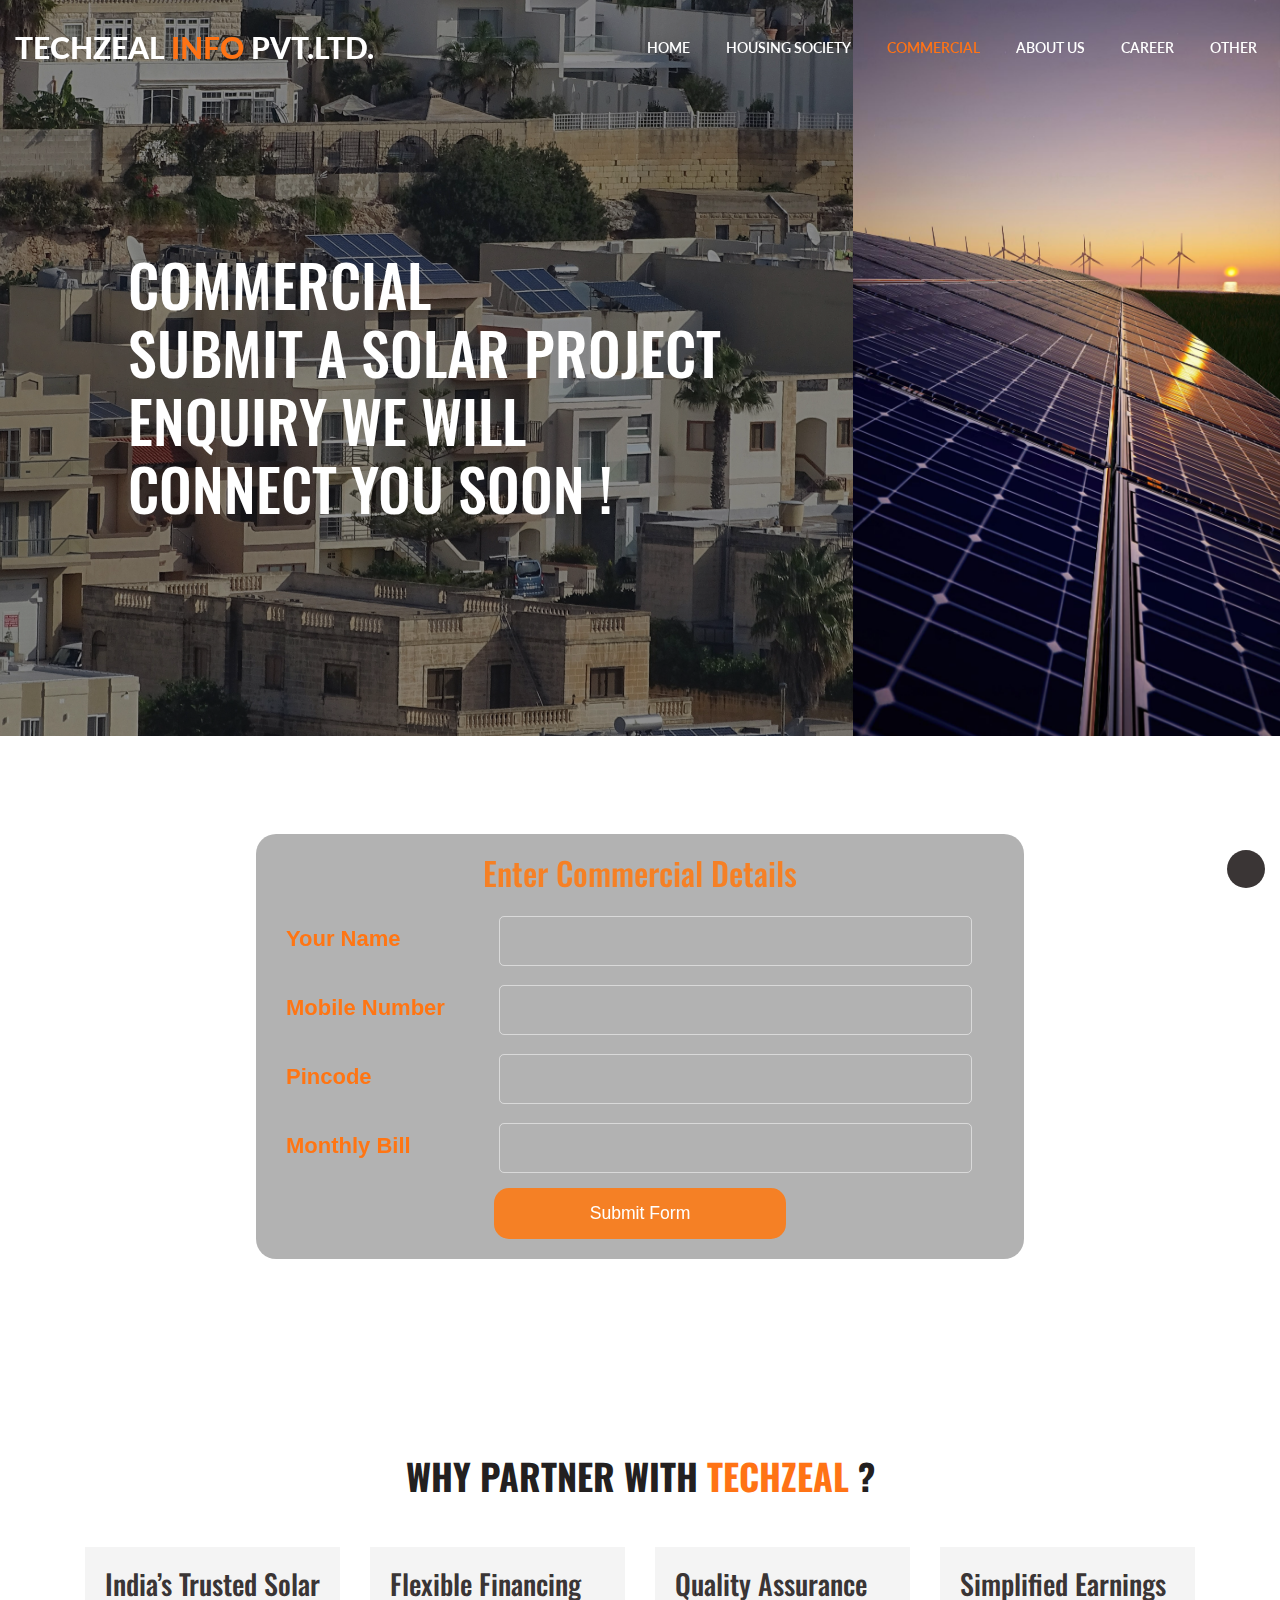
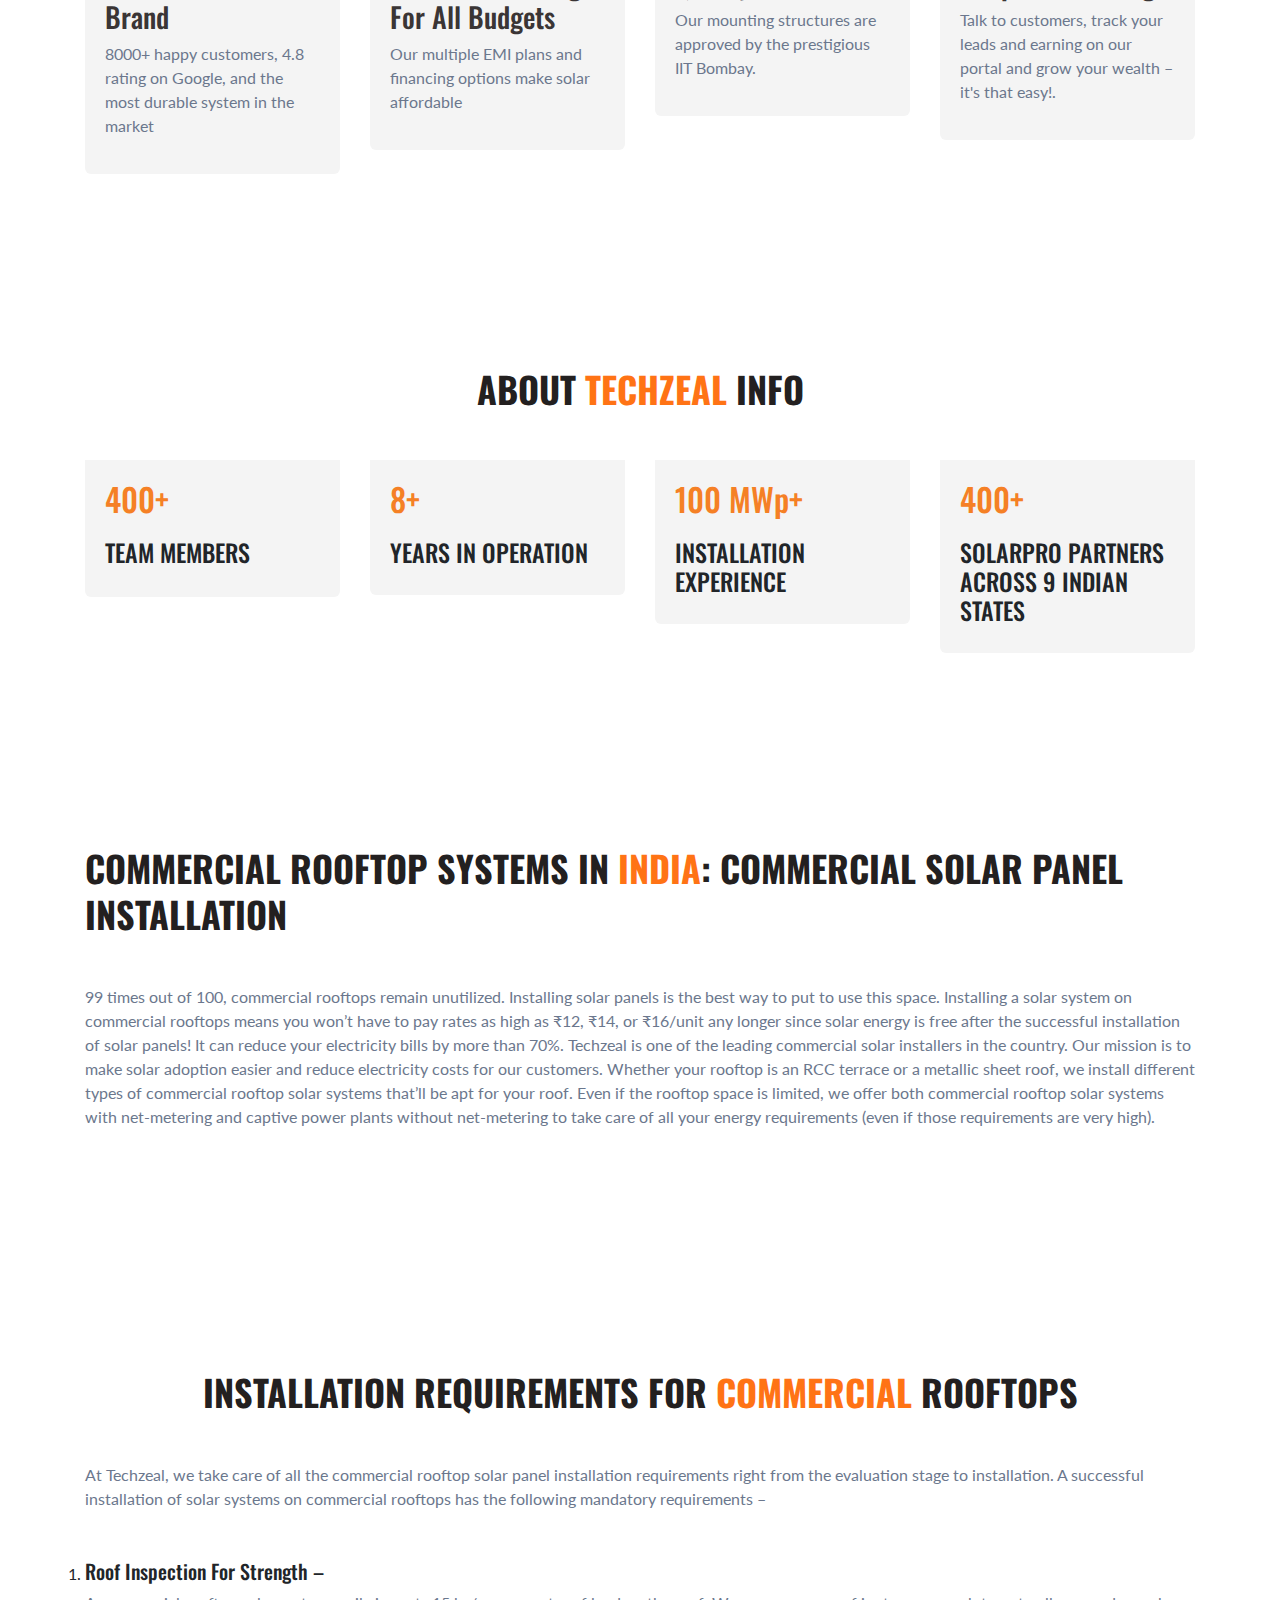
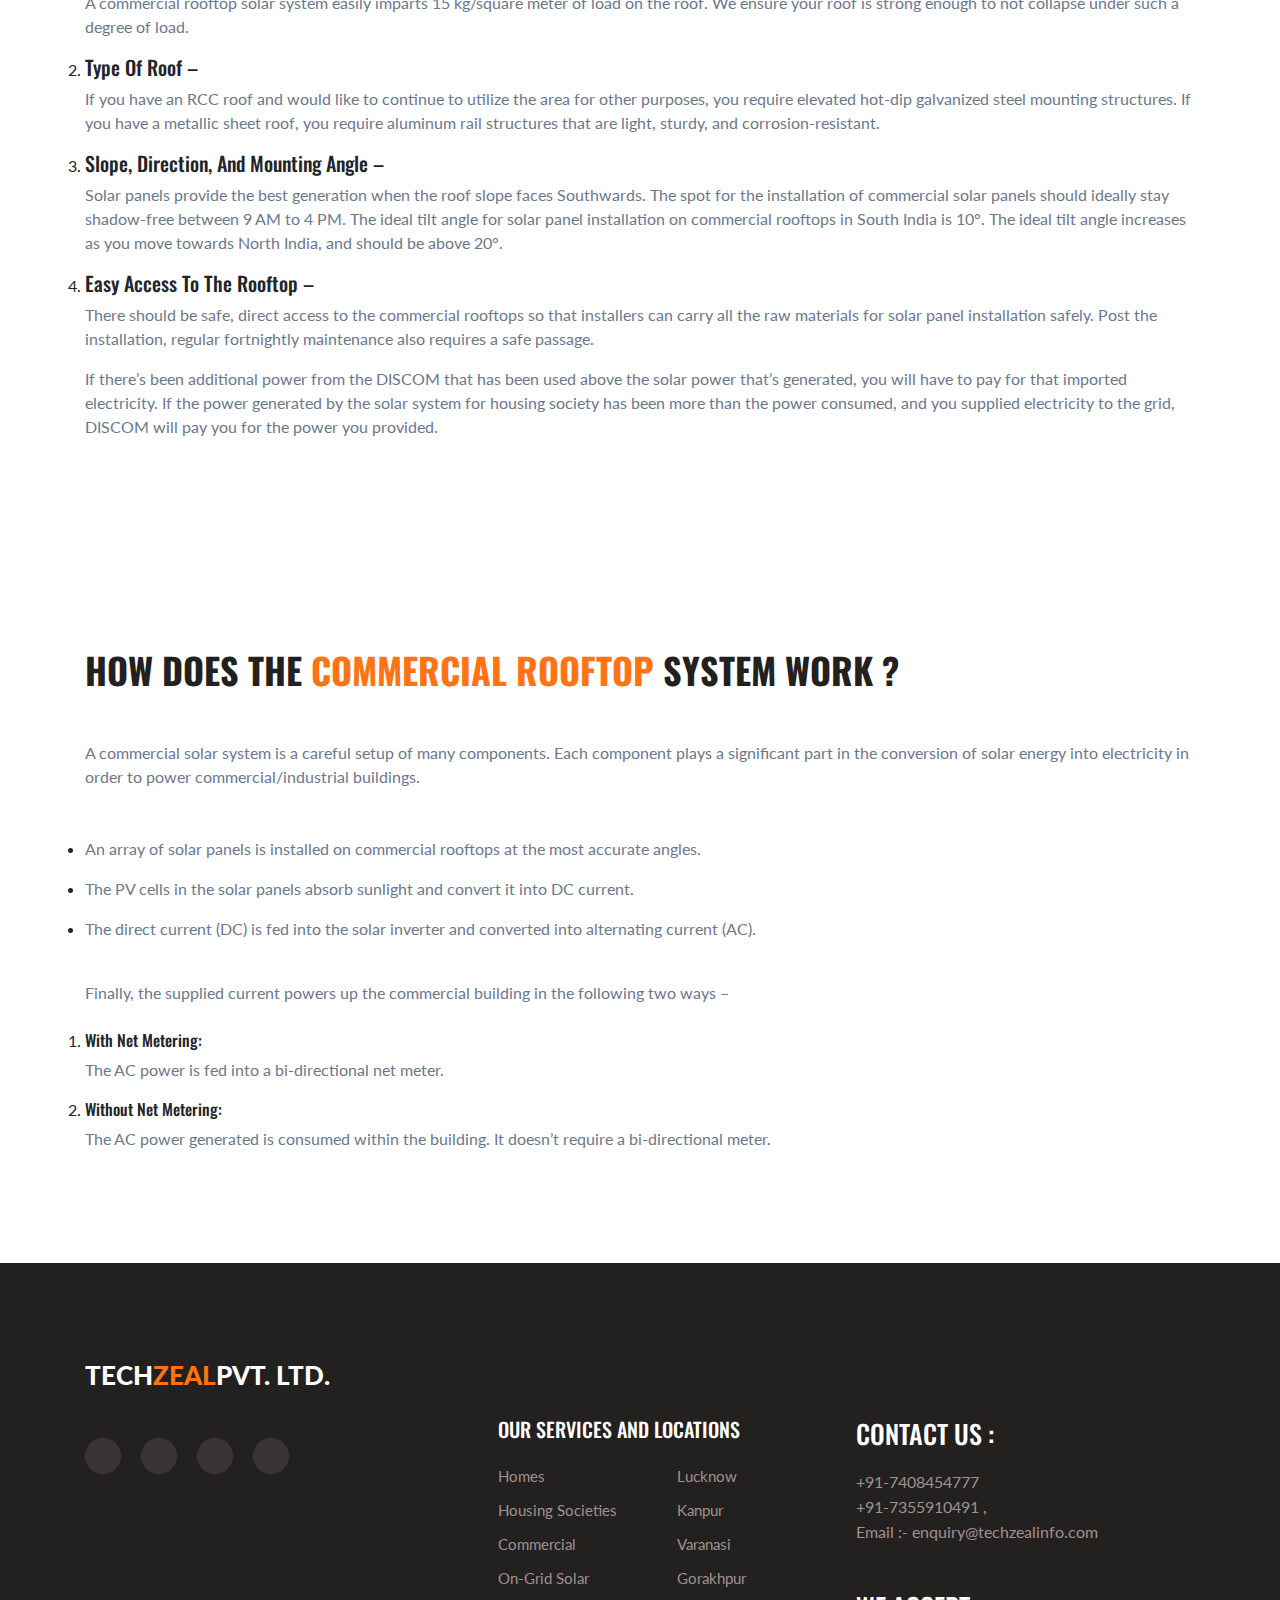
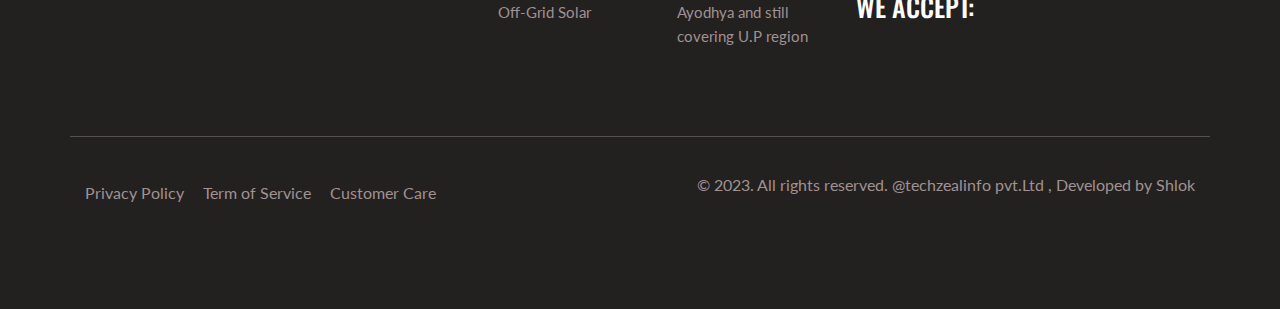
==== commit 8922ad92: "commercial.html" ====
--- a/main/commercial.html
+++ b/main/commercial.html
@@ -82,7 +82,7 @@
 						<div class="carousel-item active">
 							<div class="container">
 								<div class="carousel-caption">
-									<h3>Housing Society
+									<h3>Commercial 
 										<br>Submit a Solar Project enquiry we will connect you soon !
                                     </h3>
 								</div>
@@ -118,36 +118,29 @@
 				<!-- Access Key -->
 				<input type="hidden" name="access_key" value="a52a8944-7c3d-480c-804e-d29bfbedbb35">
 		
-				<!-- Home Section -->
+				<!-- commercial Section -->
 				<div id="home-section" class="form-section active">
-					<h2>Enter Your Details</h2>
+					<h2>Enter Commercial Details</h2>
 		
-					<label for="name">Your Name</label>
-					<input type="text" name="name" id="name" required>
-		
-					<label for="email">Your Email</label>
-					<input type="email" name="email" id="email" required>
-		
-					<label for="mobile">Mobile Number</label>
-					<input type="tel" name="mobile" id="mobile" required>
-		
-					<label for="pincode">Pincode</label>
-					<input type="text" name="pincode" id="pincode" required>
-		
-					<label for="monthly-bill">Select Designation</label>
-					<select name="monthly-bill" id="monthly-bill" required>
-						<option value="lessthan1500"> Less Than 1500 </option>
-						<option value="2500-4000">1500 - 2000</option>
-						<option value="4000-8000">4000 - 8000</option>
-						<option value="morethan8000">More than 8000</option>
-					</select>
+					<label for="name-commercial">Your Name</label>
+					<input type="text" name="name-commercial" id="name-commercial" required>
+
+					<label for="mobile-commercial">Mobile Number</label>
+					<input type="tel" name="mobile-commercial" id="mobile-commercial" required>
+
+					<label for="pincode-commercial">Pincode</label>
+					<input type="text" name="pincode-commercial" id="pincode-commercial" required>
+
+					<label for="monthly-bill">Monthly Bill</label>
+					<input type="number" name="monthly-bill" id="monthly-bill" required>
+
+					
 				</div>
 		
 				<!-- Submit Button -->
 				<button type="submit">Submit Form</button>
 			</form>
 		</div>
-    </div>
 		
 		
 </section>
@@ -156,207 +149,111 @@
 	<!-- /post-grids-->
 	<div class="post-6-mian py-5">
 		<div class="container py-lg-5">
-				<h3 class="hny-title text-center mb-0 ">Safety. Quality. Best Price. 
-					<span>We Get It.</span></h3>
-				<p class="mb-5 text-center">This is Techzeal</p>
+				<h3 class="hny-title text-center mb-0 ">Why Partner With <span>Techzeal </span>?</h3>
+				<p class="mb-5 text-center"></p>
 			<div class="post-hny-grids row mt-5">
 				<div class="col-lg-3 col-md-6 grids5-info column-img" id="zoomIn">
 					<a href="#">
-						<figure>
-							<img class="img-fluid" src="aluminium-roof-top-solar-panel-structure-500x500.jpg" alt="blog-image">
-						</figure>
+						
 					</a>
 
 					<div class="blog-thumbhny-caption">
 						<ul class="blog-info-list">
-							<li><a href="#admin"><h3>Prefabricated Structures.</h3></a></li>
-						</ul>
-						<p>Seamlessly assembled on your roof, 
-							no manual welding, no errors guaranteed. 
-							Designed for 150 Kmph wind speed handling.</p>
+							<li><a href="#admin"><h3>India’s Trusted Solar Brand</h3></a></li>
+						</ul>
+						<p>8000+ happy customers, 4.8 rating on Google, and the most durable system in the market</p>
 						<h4><a href="#"></a></h4>
 					</div>
 				</div>
 				<div class="col-lg-3 col-md-6 grids5-info column-img" id="zoomIn">
 					<a href="#">
-						<figure>
-							<img class="img-fluid" src="epoxy_anchor_for_solar_panel_mounting_2022.jpg" alt="blog-image">
-						</figure>
+						
 					</a>
 					<div class="blog-thumbhny-caption">
 						<ul class="blog-info-list">
-							<li><a href="#admin"><h3>Chemical Anchoring</h3></a></li>
-						</ul>
-						<p>Our structures are installed via chemical anchoring,
-							using world’s leading waterproofing chemical HILTI from Europe.
-							We fill the minutest gaps & air-bubbles.
-							No mistakes.</p>
+							<li><a href="#admin"><h3>Flexible Financing For All Budgets</h3></a></li>
+						</ul>
+						<p>Our multiple EMI plans and financing options make solar affordable</p>
 						<h4><a href="#"></a></h4>
 					</div>
 				</div>
 				<div class="col-lg-3 col-md-6 grids5-info column-img" id="zoomIn">
-					<figure>
-						<img class="img-fluid" src="powerpoint-template-450w.jpg" alt="blog-image">
-					</figure>
+					
+					<div class="blog-thumbhny-caption">
+						<ul class="blog-info-list">
+							<li><a href="#admin"><h3>Quality Assurance</h3></a></li>
+						</ul>
+						<p>Our mounting structures are approved by the prestigious IIT Bombay.</p>
+						<h4><a href="#"></a></h4>
+					</div>
+				</div>
+
+				<div class="col-lg-3 col-md-6 grids5-info column-img" id="zoomIn">
+					
 					<div class="blog-thumbhny-caption">
 						<ul class="blog-info-list">
 							<li><a href="#admin"><h3>
-								We work with the best</h3></a></li>
-						</ul>
-						<p>We use only Tier 1 module & inverter brands in our solar systems.
-							Trusted brands with best warranties.</p>
+								Simplified Earnings</h3></a></li>
+						</ul>
+						<p>Talk to customers, track your leads and earning on our portal and grow your wealth – it's that easy!.</p>
 						<h4><a href="#"></a></h4>
 					</div>
 				</div>
 
-				<div class="col-lg-3 col-md-6 grids5-info column-img" id="zoomIn">
-					<figure>
-						<img class="img-fluid" src="solor-pan.png" alt="blog-image">
-					</figure>
-					<div class="blog-thumbhny-caption">
-						<ul class="blog-info-list">
-							<li><a href="#admin"><h3>
-								We are the Masters of 
-								Solar System Maintenance</h3></a></li>
-						</ul>
-						<p>We maintain your solar system round the year,
-							ensuring you get the highest generation & savings.
-							With India’s best After-Sales Service,
-							our promise-you get a 364 day Plant Uptime Guarantee.</p>
-						<h4><a href="#"></a></h4>
-					</div>
-				</div>
-
 			</div>
 		</div>
 	</div>
 </section>
 
 
-
-<!-- //content-6-section -->
-
-<section class="w3l-content-w-photo-6">
-	<!-- /specification-6-->
-	  <div class="content-photo-6-mian py-5">
-			 <div class="container py-lg-5">
-					<div class="align-photo-6-inf-cols row">
-						
-						<div class="photo-6-inf-right col-lg-6">
-								<p>Why choose Techzeal Info ?</p>
-								<h3 class="hny-title text-left">We are Ranked <span>#3 </span>Rooftop Solar Company In India</h3>
-								
-						</div>
-						<div class="photo-6-inf-left col-lg-6">
-								<img src="medium-shot-smiley-man-wearing-helmet_23-2149426484.jpg" class="img-fluid" alt="">
-						</div>
-					</div>
-				 </div>
-			 </div>
-	 </section>
-   <!-- //specification-6-->
-     
-<!-- //products-->
-<section class="w3l-content-5">
-	<!-- /content-6-section -->
-	<div class="content-5-main">
-		<div class="container">
-			<div class="content-info-in row">
-				<div class="content-gd col-md-6 offset-lg-3 text-center">
-					<h3 class="hny-title two">
-						Why You Should Be Going 
-						<span>With Us</span></h3>
-
-						<div class="text-container">
-							<div class="text-item"><h3>Trusted by<span> 400+</span> Home Owners<h3></div>
-							<div class="text-item"><h3>Trusted by
-
-								Fortune 500
-								COMPANIES</h3></div>
-							<div class="text-item"><h3>90 MW
-								ROOFTOP SOLAR EXPERIENCE</h3></div>
-						</div>
-						
-				</div>
-
-			</div>
-
-		</div>
-	</div>
-</section>
-<!-- //content-6-section -->
 <section class="w3l-post-grids-6">
 	<!-- /post-grids-->
 	<div class="post-6-mian py-5">
 		<div class="container py-lg-5">
-				<h3 class="hny-title text-center mb-0 ">We don’t sell cheap,
-					we sell solar systems  <span>built to last</span></h3>
-				<p class="mb-5 text-center">This is Techzeal</p>
+				<h3 class="hny-title text-center mb-0 ">About<span> Techzeal </span>info</h3>
+				<p class="mb-5 text-center"></p>
 			<div class="post-hny-grids row mt-5">
 				<div class="col-lg-3 col-md-6 grids5-info column-img" id="zoomIn">
 					<a href="#">
-						<figure>
-							<img class="img-fluid" src="aluminium-roof-top-solar-panel-structure-500x500.jpg" alt="blog-image">
-						</figure>
+						
 					</a>
 
 					<div class="blog-thumbhny-caption">
 						<ul class="blog-info-list">
-							<li><a href="#admin"><h3>Prefabricated Structures.</h3></a></li>
-						</ul>
-						<p>Seamlessly assembled on your roof, 
-							no manual welding, no errors guaranteed. 
-							Designed for 150 Kmph wind speed handling.</p>
+							<li><a href="#admin"><h2>400+</h2></a></li>
+						</ul>
+						<h4>TEAM MEMBERS</h4>
 						<h4><a href="#"></a></h4>
 					</div>
 				</div>
 				<div class="col-lg-3 col-md-6 grids5-info column-img" id="zoomIn">
 					<a href="#">
-						<figure>
-							<img class="img-fluid" src="epoxy_anchor_for_solar_panel_mounting_2022.jpg" alt="blog-image">
-						</figure>
+						
 					</a>
 					<div class="blog-thumbhny-caption">
 						<ul class="blog-info-list">
-							<li><a href="#admin"><h3>Chemical Anchoring</h3></a></li>
-						</ul>
-						<p>Our structures are installed via chemical anchoring,
-							using world’s leading waterproofing chemical HILTI from Europe.
-							We fill the minutest gaps & air-bubbles.
-							No mistakes.</p>
-						<h4><a href="#"></a></h4>
-					</div>
-				</div>
-				<div class="col-lg-3 col-md-6 grids5-info column-img" id="zoomIn">
-					<figure>
-						<img class="img-fluid" src="powerpoint-template-450w.jpg" alt="blog-image">
-					</figure>
-					<div class="blog-thumbhny-caption">
-						<ul class="blog-info-list">
-							<li><a href="#admin"><h3>
-								We work with the best</h3></a></li>
-						</ul>
-						<p>We use only Tier 1 module & inverter brands in our solar systems.
-							Trusted brands with best warranties.</p>
-						<h4><a href="#"></a></h4>
-					</div>
-				</div>
-
-				<div class="col-lg-3 col-md-6 grids5-info column-img" id="zoomIn">
-					<figure>
-						<img class="img-fluid" src="solor-pan.png" alt="blog-image">
-					</figure>
-					<div class="blog-thumbhny-caption">
-						<ul class="blog-info-list">
-							<li><a href="#admin"><h3>
-								We are the Masters of 
-								Solar System Maintenance</h3></a></li>
-						</ul>
-						<p>We maintain your solar system round the year,
-							ensuring you get the highest generation & savings.
-							With India’s best After-Sales Service,
-							our promise-you get a 364 day Plant Uptime Guarantee.</p>
-						<h4><a href="#"></a></h4>
+							<li><a href="#admin"><h2>8+</h2></a></li>
+						</ul>
+						<h4>YEARS IN OPERATION</h4>
+					</div>
+				</div>
+				<div class="col-lg-3 col-md-6 grids5-info column-img" id="zoomIn">
+					
+					<div class="blog-thumbhny-caption">
+						<ul class="blog-info-list">
+							<li><a href="#admin"><h2>100 MWp+</h2></a></li>
+						</ul>
+						<h4>INSTALLATION EXPERIENCE</h4>
+					</div>
+				</div>
+
+				<div class="col-lg-3 col-md-6 grids5-info column-img" id="zoomIn">
+					
+					<div class="blog-thumbhny-caption">
+						<ul class="blog-info-list">
+							<li><a href="#admin"><h2>400+</h2></a></li>
+						</ul>
+						<h4>SOLARPRO PARTNERS ACROSS 9 INDIAN STATES</h4>
 					</div>
 				</div>
 
@@ -364,222 +261,84 @@
 		</div>
 	</div>
 </section>
-<!-- //post-grids-->
-<section class="w3l-customers-sec-6">
-	<div class="customers-sec-6-cintent py-5">
-		<!-- /customers-->
-		<div class="container py-lg-5">
-				<h3 class="hny-title text-center mb-0 ">Customers <span>Love</span></h3>
-				<p class="mb-5 text-center">What People Say</p>
-			<div class="row customerhny my-lg-5 my-4">
-				<div class="col-md-12">
-					<div id="customerhnyCarousel" class="carousel slide" data-ride="carousel">
-
-						<ol class="carousel-indicators">
-							<li data-target="#customerhnyCarousel" data-slide-to="0" class="active"></li>
-							<li data-target="#customerhnyCarousel" data-slide-to="1"></li>
-						</ol>
-						<!-- Carousel items -->
-						<div class="carousel-inner">
-
-							<div class="carousel-item active">
-								<div class="row">
-									<div class="col-md-3">
-										<div class="customer-info text-center">
-											<div class="feedback-hny">
-												<span class="fa fa-quote-left"></span>
-												<p class="feedback-para">My aspiration to create a sustainable, carbon-free world through solar energy 
-													was once burdened by complex regulations and installation concerns.
-													That was until I discovered SolarSquare,
-													a one-stop solution. Their streamlined process made
-													the installation of my rooftop solar energy system effortless.
-													They transformed my dream of a greener world into a reality.
-													I wholeheartedly recommend TECHZEAL!</p>
-											</div>
-											<div class="feedback-review mt-4">
-												<img src="c1.jpg" class="img-fluid" alt="">
-												<h5>Jayesh Ahir</h5>
-
-											</div>
-										</div>
-									</div>
-									<div class="col-md-3">
-											<div class="customer-info text-center">
-													<div class="feedback-hny">
-														<span class="fa fa-quote-left"></span>
-														<p class="feedback-para">Being an engineer myself,
-															I am extremely satisfied with the team of TECHZEAL. 
-															They have done an amazing job in the construction of my solar.
-															The team is very efficient and knowledgeable.
-															They installed my system in just two days.
-															I am amazed by the sound knowledge of the team.
-															I highly recommend TECHZEAL to everyone.</p>
-													</div>
-													<div class="feedback-review mt-4">
-														<img src="c2.jpg" class="img-fluid" alt="">
-														<h5>Jay Ahir</h5>
-		
-													</div>
-												</div>
-									</div>
-									<div class="col-md-3">
-											<div class="customer-info text-center">
-													<div class="feedback-hny">
-														<span class="fa fa-quote-left"></span>
-														<p class="feedback-para">I am a working person,
-															but the TECHZEAL team did everything perfectly even though I wasn’t present on the site.
-															I was worried about the generation.
-															But I am so excited now. My bills have gone down from Rs 4300 to Rs 500-700 a month.
-															The team also comes home and regularly cleans my panels.
-															They also helped me get a subsidy.
-															I just had to fill a form and they did everything else</p>
-													</div>
-													<div class="feedback-review mt-4">
-														<img src="c3.jpg" class="img-fluid" alt="">
-														<h5>Kiran Sharma</h5>
-		
-													</div>
-												</div>
-									</div>
-									<div class="col-md-3">
-											<div class="customer-info text-center">
-													<div class="feedback-hny">
-														<span class="fa fa-quote-left"></span>
-														<p class="feedback-para">I was looking for a solution for my high electricity bills and 
-															TECHZEAL provided us with the best one.
-															I have been using techzeal’s system for a year
-															now and my electricity bill has been reduced to zero!</p>
-													</div>
-													<div class="feedback-review mt-4">
-														<img src="c4.jpg" class="img-fluid" alt="">
-														<h5>Winning Shah</h5>
-		
-													</div>
-												</div>
-									</div>
-								</div>
-								<!--.row-->
-							</div>
-							<!--.item-->
-
-							<div class="carousel-item">
-								<div class="row">
-									<div class="col-md-3">
-											<div class="customer-info text-center">
-													<div class="feedback-hny">
-														<span class="fa fa-quote-left"></span>
-														<p class="feedback-para">Our recent solar installation experience with techzeal has been exceptional.
-															Our monthly electricity costs have dropped significantly, 
-															and we're even seeing credits for the surplus energy 
-															we send back to the grid. We can already see the substantial 
-															savings adding up and making our investment more than worthwhile.</p>
-													</div>
-													<div class="feedback-review mt-4">
-														<img src="c4.jpg" class="img-fluid" alt="">
-														<h5>Jk Lee</h5>
-		
-													</div>
-												</div>
-									</div>
-									<div class="col-md-3">
-											<div class="customer-info text-center">
-													<div class="feedback-hny">
-														<span class="fa fa-quote-left"></span>
-														<p class="feedback-para">I'm delighted with my 3.3 kW solar installation by techzeal.
-															Thanks to Rajesh for the introduction and the professional installation by the team. 
-															Although the net meter took some extra time, the stress-free experience and support 
-															from Sapna Rajput made it all worthwhile. TECHZEAL is doing a great job,
-															and I look forward to our continued journey.
-														</p>
-													</div>
-													<div class="feedback-review mt-4">
-														<img src="c3.jpg" class="img-fluid" alt="">
-														<h5>Vidyut Kanat</h5>
-		
-													</div>
-												</div>
-									</div>
-									<div class="col-md-3">
-											<div class="customer-info text-center">
-												<div class="feedback-hny">
-													<span class="fa fa-quote-left"></span>
-													<p class="feedback-para">Techzeal Info Pvt. Ltd. offers outstanding customer service 
-														and unmatched expertise.
-														Their team guided us through every step of the process,
-														ensuring we understood all the technical aspects.
-														The dedication and professionalism they showed in 
-														addressing our needs were truly commendable.</p>
-												</div>
-												<div class="feedback-review mt-4">
-													<img src="c1.jpg" class="img-fluid" alt="">
-													<h5>Virat Patel</h5>
-	
-												</div>
-											</div>
-										</div>
-										<div class="col-md-3">
-												<div class="customer-info text-center">
-														<div class="feedback-hny">
-															<span class="fa fa-quote-left"></span>
-															<p class="feedback-para">Working with Techzeal has been a game-changer for our business. 
-																Their quick response time, attention to detail,
-																and innovative approach to problem-solving set them apart.
-																They truly care about their clients' 
-																success and deliver beyond expectations.</p>
-														</div>
-														<div class="feedback-review mt-4">
-															<img src="c2.jpg" class="img-fluid" alt="">
-															<h5>Tom Latham</h5>
-			
-														</div>
-													</div>
-										</div>
-								</div>
-								<!--.row-->
-							</div>
-							<!--.item-->
-
-						</div>
-						<!--.-->
-					</div>
-					<!--.Carousel-->
-
-				</div>
-			</div>
-		</div>
-	</div>
-</section>
-<!-- //customers-->
+
+
+
+
 <section class="w3l-post-grids-6">
 	<!-- /post-grids-->
 	<div class="post-6-mian py-5">
 		<div class="container py-lg-5">
-				<h3 class="hny-title text-center mb-0 ">Enjoy
-					 <span>Zero </span>Cost EMI</h3>
-				<p class="mb-5 text-center">Pay in 6 easy installments with our 0% interest EMI</p>
-				<section class="w3l-content-w-photo-6">
-					<!-- /specification-6-->
-					  <div class="content-photo-6-mian py-5">
-							 <div class="container py-lg-5">
-									<div class="align-photo-6-inf-cols row">
-										
-										<div class="photo-6-inf-right col-lg-6">
-												<ul>
-													<li><h4> Quick 10-minute loan approval process</h4></li><br/>
-													<li><h4>Pay in 6 easy installments with our 0% interest EMI</h4></li><br/>
-													<li><h4>Choose from 6, 12 and 24 month loan tenures</h4></li>
-												</ul>
-										</div>
-										<div class="photo-6-inf-left col-lg-6">
-												<img src="indian-man-forest-male-traditional-turban-international-family-summer-forest.jpg" class="img-fluid" alt="">
-										</div>
-									</div>
-								 </div>
-							 </div>
-					 </section>
+				<h3 class="hny-title text-left mb-0 ">Commercial Rooftop Systems in 
+					 <span>India</span>: Commercial Solar Panel Installation</h3><br/><br/>
+				<p class="mb-5 text-left">99 times out of 100, commercial rooftops remain unutilized. Installing solar panels is the best way to put to use this space.
+
+					Installing a solar system on commercial rooftops means you won’t have to pay rates as high as ₹12, ₹14, or ₹16/unit any longer since solar energy is free after the successful installation of solar panels! It can reduce your electricity bills by more than 70%.
+					
+					Techzeal is one of the leading commercial solar installers in the country. Our mission is to make solar adoption easier and reduce electricity costs for our customers.
+					
+					Whether your rooftop is an RCC terrace or a metallic sheet roof, we install different types of commercial rooftop solar systems that’ll be apt for your roof.
+					
+					Even if the rooftop space is limited, we offer both commercial rooftop solar systems with net-metering and captive power plants without net-metering to take care of all your energy requirements (even if those requirements are very high).</p>
 		</div>
 	</div>
 </section>
+
+<section class="w3l-post-grids-6">
+	<!-- /post-grids-->
+	<div class="post-6-mian py-5">
+		<div class="container py-lg-5">
+				<h3 class="hny-title text-center mb-0 ">Installation Requirements For 
+					 <span> Commercial </span>Rooftops</h3><br/><br/>
+				<p class="mb-5 text-left">At Techzeal, we take care of all the commercial rooftop solar panel installation requirements right from the evaluation stage to installation.
+
+					A successful installation of solar systems on commercial rooftops has the following mandatory requirements –
+
+					<list>
+						<ol>
+							<li><h5>Roof Inspection For Strength –</h5><p>A commercial rooftop solar system easily imparts 15 kg/square meter of load on the roof. We ensure your roof is strong enough to not collapse under such a degree of load.</p></li>
+							<li><h5>Type Of Roof – </h5><p>If you have an RCC roof and would like to continue to utilize the area for other purposes, you require elevated hot-dip galvanized steel mounting structures. If you have a metallic sheet roof, you require aluminum rail structures that are light, sturdy, and corrosion-resistant.</p></li>
+							<li><h5>Slope, Direction, And Mounting Angle –</h5><p> Solar panels provide the best generation when the roof slope faces Southwards. The spot for the installation of commercial solar panels should ideally stay shadow-free between 9 AM to 4 PM. The ideal tilt angle for solar panel installation on commercial rooftops in South India is 10°. The ideal tilt angle increases as you move towards North India, and should be above 20°.</p></li>
+							<li><h5>Easy Access To The Rooftop – </h5><p>There should be safe, direct access to the commercial rooftops so that installers can carry all the raw materials for solar panel installation safely. Post the installation, regular fortnightly maintenance also requires a safe passage.
+							</p></li>
+						</ol>
+					</list>
+				</p>
+				<p>If there’s been additional power from the <bold>DISCOM</bold> that has been used above the solar power that’s generated, you will have to pay for that imported electricity.
+					
+					If the power generated by the solar system for housing society has been more than the power consumed, and you supplied electricity to the grid, DISCOM will pay you for the power you provided.</p>
+		</div>
+	</div>
+</section>
+
+
+<section class="w3l-post-grids-6">
+	<!-- /post-grids-->
+	<div class="post-6-mian py-5">
+		<div class="container py-lg-5">
+				<h3 class="hny-title text-left mb-0 ">How Does The
+					 <span> Commercial Rooftop</span> System Work ?</h3><br/><br/>
+				<p class="mb-5 text-left">A commercial solar system is a careful setup of many components. Each component plays a significant part in the conversion of solar energy into electricity in order to power commercial/industrial buildings.
+					<list>
+						<ul>
+							<li><p>An array of solar panels is installed on commercial rooftops at the most accurate angles.</p></li>
+							<li><p>The PV cells in the solar panels absorb sunlight and convert it into DC current.</p></li>
+							<li><p>The direct current (DC) is fed into the solar inverter and converted into alternating current (AC).</p></li>
+						</ul>
+					</list>
+				</p><br/>
+				<p class="hny-title text-left mb-0">Finally, the supplied current powers up the commercial building in the following two ways –</p><br/>
+				<list>
+					<ol>
+						<li><h6>With Net Metering: </h6><p>The AC power is fed into a bi-directional net meter.</p></li>
+						<li><h6>Without Net Metering: </h6><p>The AC power generated is consumed within the building. It doesn’t require a bi-directional meter.</p></li>
+					</ol>
+				</list>
+		</div>
+	</div>
+</section>
+
+   <!-- //specification-6-->
 
 <!-- //customers-6-->
 
@@ -623,11 +382,11 @@
 									<li><a href="#">Off-Grid Solar</a></li>
 								</ul>
 								<ul>
-									<li><a href="#">Lucknow</a></li>
-									<li><a href="#">Kanpur</a></li>
-									<li><a href="#">Varanasi</a></li>
-									<li><a href="#">Gorakhpur</a></li>
-									<li><a href="#">Ayodhya and still covering U.P region</a></li>
+									<li><a href="https://maps.app.goo.gl/uDRGCiXbhwgoy3pq9">Lucknow</a></li>
+									<li><a href="https://maps.app.goo.gl/A1jLgr1nxMyVyGHWA">Kanpur</a></li>
+									<li><a href="https://maps.app.goo.gl/XzbeHeeLifQ9rNRW6">Varanasi</a></li>
+									<li><a href="https://maps.app.goo.gl/QPzFcCgtAdhUj7dP7">Gorakhpur</a></li>
+									<li><a href="https://maps.app.goo.gl/bT2kAXzEtNMv5UJz7">Ayodhya and still covering U.P region</a></li>
 								</ul>
 							</div>
 
